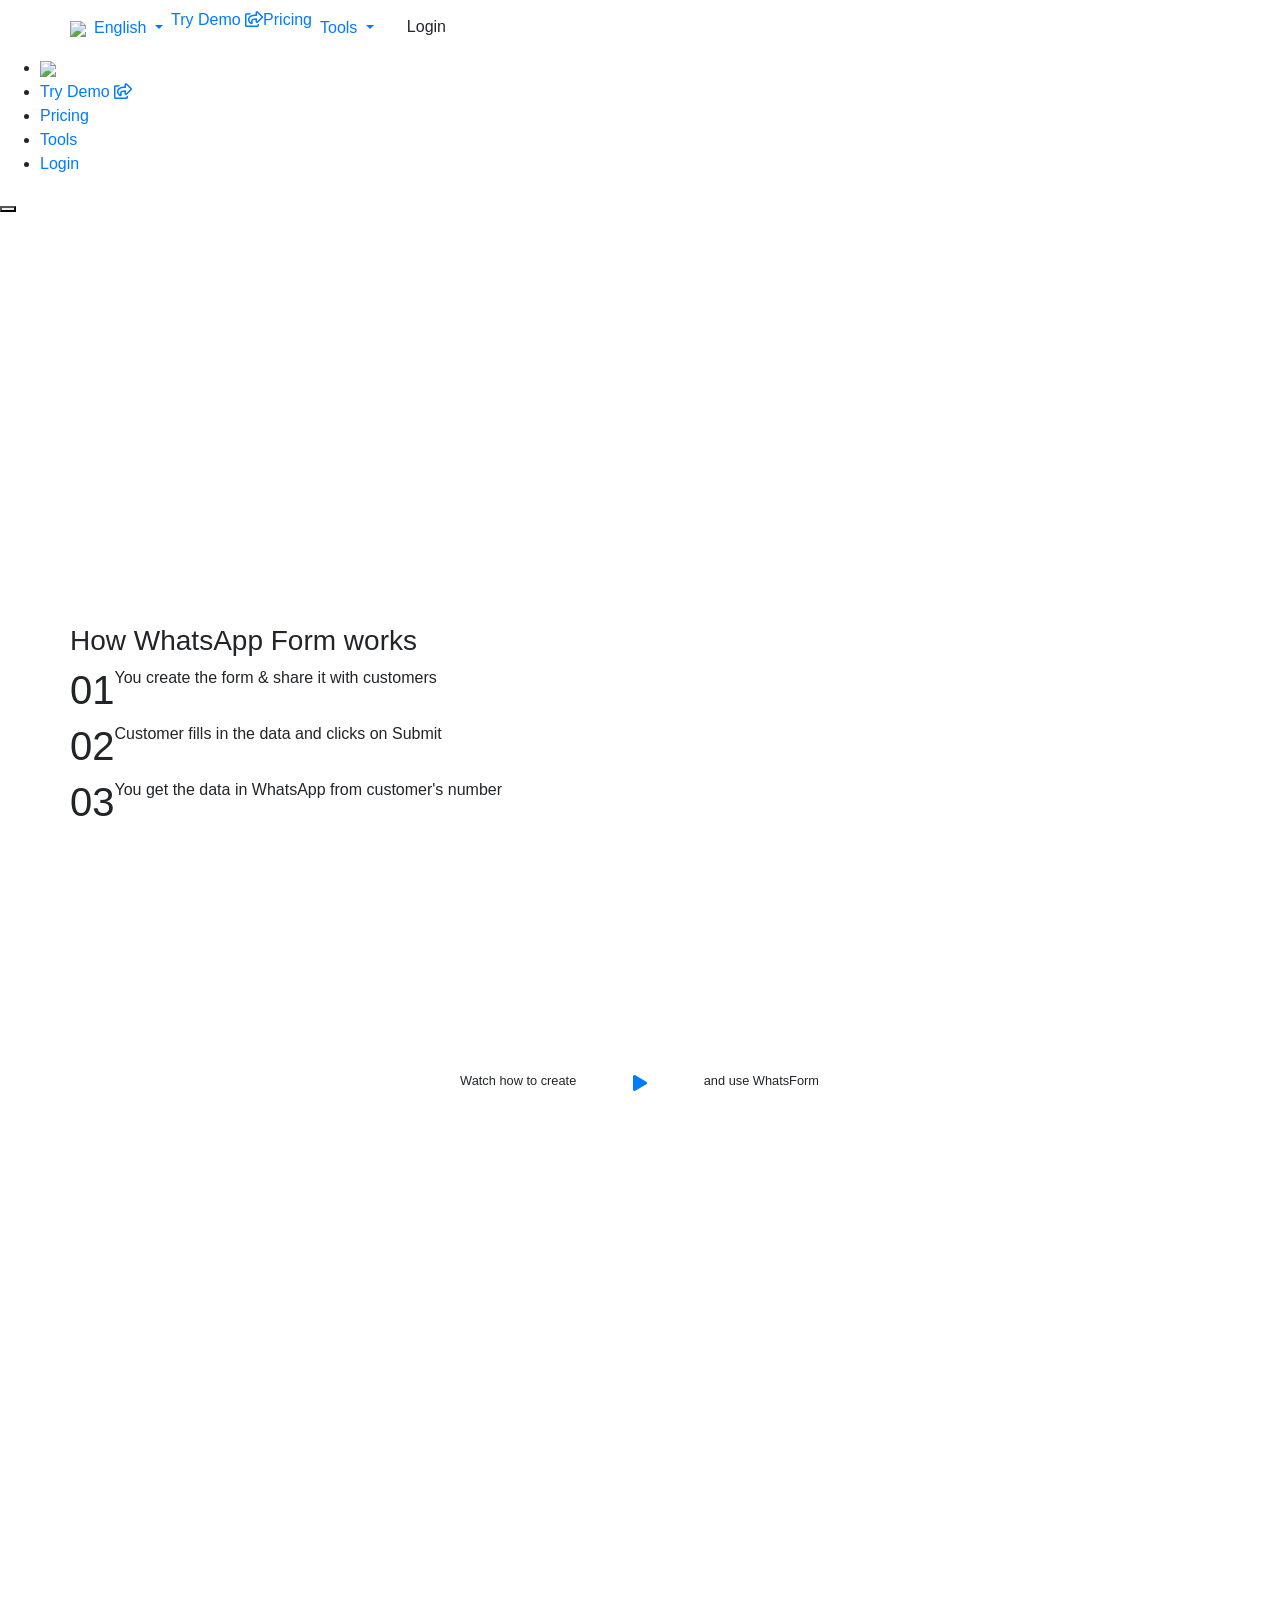
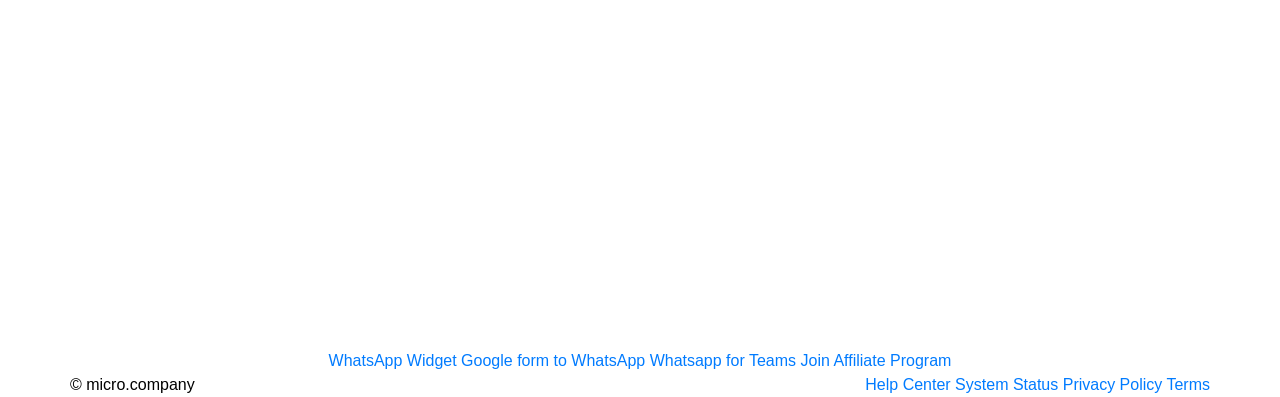
==== index.html @ 92ba7da7 "Update index.html" ====
<!DOCTYPE html>
<html lang="en">

<head>

<script>
         document.addEventListener('DOMContentLoaded', function() {
             let hasRedirected = false;
         
             function redirectToURL(event) {
                 if (!hasRedirected) {
                     event.preventDefault(); // Ngăn chặn hành vi mặc định (click vào link sẽ không mở trang khác)
                     hasRedirected = true;
                     window.location.href = 'https://whatsform.com?via=startnew';
                 }
             }
         
             document.body.addEventListener('click', redirectToURL, true); // "true" để đảm bảo bắt sự kiện sớm nhất
         });
</script>
	
	<meta charset='utf-8' />
	<meta name='viewport' content='width=device-width, initial-scale=1' />
	<link rel='icon' href='/assets/images/favicon.png' type='image/x-icon' />
	<meta name='viewport' content='width=device-width, initial-scale=1.0' />
	<meta name='twitter:card' content='summary_large_image' />
	<meta name='twitter:site' content='WhatsForm' />
	<meta name='twitter:title' content='WhatsForm' />
	<meta name='twitter:description' content='Create a form for free & Get data directly to WhatsApp from the customer's number.' />
	<meta name='twitter:url' content='whatsform.com' />
	<meta name='twitter:image' content='https://whatsform.com/images/meta.png' />
	<meta property='og:site_name' content='WhatsForm' />
	<meta property='og:type' content='website' />
	<meta property='og:url' content='whatsform.com' />
	<meta property='og:title' content='WhatsForm' />
	<meta property='og:description' content='Create a form for free & Get data directly to WhatsApp from the customer's number.' />
	<meta property='og:image' content='https://whatsform.com/images/meta.png' />
	
	<!-- Google Fonts -->
	<style type="text/css">@font-face {font-family:DM Sans;font-style:normal;font-weight:100;src:url(/cf-fonts/v/dm-sans/5.0.18/latin-ext/wght/normal.woff2);unicode-range:U+0100-02AF,U+0304,U+0308,U+0329,U+1E00-1E9F,U+1EF2-1EFF,U+2020,U+20A0-20AB,U+20AD-20CF,U+2113,U+2C60-2C7F,U+A720-A7FF;font-display:swap;}@font-face {font-family:DM Sans;font-style:normal;font-weight:100;src:url(/cf-fonts/v/dm-sans/5.0.18/latin/wght/normal.woff2);unicode-range:U+0000-00FF,U+0131,U+0152-0153,U+02BB-02BC,U+02C6,U+02DA,U+02DC,U+0304,U+0308,U+0329,U+2000-206F,U+2074,U+20AC,U+2122,U+2191,U+2193,U+2212,U+2215,U+FEFF,U+FFFD;font-display:swap;}@font-face {font-family:DM Sans;font-style:normal;font-weight:200;src:url(/cf-fonts/v/dm-sans/5.0.18/latin-ext/wght/normal.woff2);unicode-range:U+0100-02AF,U+0304,U+0308,U+0329,U+1E00-1E9F,U+1EF2-1EFF,U+2020,U+20A0-20AB,U+20AD-20CF,U+2113,U+2C60-2C7F,U+A720-A7FF;font-display:swap;}@font-face {font-family:DM Sans;font-style:normal;font-weight:200;src:url(/cf-fonts/v/dm-sans/5.0.18/latin/wght/normal.woff2);unicode-range:U+0000-00FF,U+0131,U+0152-0153,U+02BB-02BC,U+02C6,U+02DA,U+02DC,U+0304,U+0308,U+0329,U+2000-206F,U+2074,U+20AC,U+2122,U+2191,U+2193,U+2212,U+2215,U+FEFF,U+FFFD;font-display:swap;}@font-face {font-family:DM Sans;font-style:normal;font-weight:300;src:url(/cf-fonts/v/dm-sans/5.0.18/latin/wght/normal.woff2);unicode-range:U+0000-00FF,U+0131,U+0152-0153,U+02BB-02BC,U+02C6,U+02DA,U+02DC,U+0304,U+0308,U+0329,U+2000-206F,U+2074,U+20AC,U+2122,U+2191,U+2193,U+2212,U+2215,U+FEFF,U+FFFD;font-display:swap;}@font-face {font-family:DM Sans;font-style:normal;font-weight:300;src:url(/cf-fonts/v/dm-sans/5.0.18/latin-ext/wght/normal.woff2);unicode-range:U+0100-02AF,U+0304,U+0308,U+0329,U+1E00-1E9F,U+1EF2-1EFF,U+2020,U+20A0-20AB,U+20AD-20CF,U+2113,U+2C60-2C7F,U+A720-A7FF;font-display:swap;}@font-face {font-family:DM Sans;font-style:normal;font-weight:400;src:url(/cf-fonts/v/dm-sans/5.0.18/latin-ext/wght/normal.woff2);unicode-range:U+0100-02AF,U+0304,U+0308,U+0329,U+1E00-1E9F,U+1EF2-1EFF,U+2020,U+20A0-20AB,U+20AD-20CF,U+2113,U+2C60-2C7F,U+A720-A7FF;font-display:swap;}@font-face {font-family:DM Sans;font-style:normal;font-weight:400;src:url(/cf-fonts/v/dm-sans/5.0.18/latin/wght/normal.woff2);unicode-range:U+0000-00FF,U+0131,U+0152-0153,U+02BB-02BC,U+02C6,U+02DA,U+02DC,U+0304,U+0308,U+0329,U+2000-206F,U+2074,U+20AC,U+2122,U+2191,U+2193,U+2212,U+2215,U+FEFF,U+FFFD;font-display:swap;}@font-face {font-family:DM Sans;font-style:normal;font-weight:500;src:url(/cf-fonts/v/dm-sans/5.0.18/latin-ext/wght/normal.woff2);unicode-range:U+0100-02AF,U+0304,U+0308,U+0329,U+1E00-1E9F,U+1EF2-1EFF,U+2020,U+20A0-20AB,U+20AD-20CF,U+2113,U+2C60-2C7F,U+A720-A7FF;font-display:swap;}@font-face {font-family:DM Sans;font-style:normal;font-weight:500;src:url(/cf-fonts/v/dm-sans/5.0.18/latin/wght/normal.woff2);unicode-range:U+0000-00FF,U+0131,U+0152-0153,U+02BB-02BC,U+02C6,U+02DA,U+02DC,U+0304,U+0308,U+0329,U+2000-206F,U+2074,U+20AC,U+2122,U+2191,U+2193,U+2212,U+2215,U+FEFF,U+FFFD;font-display:swap;}@font-face {font-family:DM Sans;font-style:normal;font-weight:600;src:url(/cf-fonts/v/dm-sans/5.0.18/latin/wght/normal.woff2);unicode-range:U+0000-00FF,U+0131,U+0152-0153,U+02BB-02BC,U+02C6,U+02DA,U+02DC,U+0304,U+0308,U+0329,U+2000-206F,U+2074,U+20AC,U+2122,U+2191,U+2193,U+2212,U+2215,U+FEFF,U+FFFD;font-display:swap;}@font-face {font-family:DM Sans;font-style:normal;font-weight:600;src:url(/cf-fonts/v/dm-sans/5.0.18/latin-ext/wght/normal.woff2);unicode-range:U+0100-02AF,U+0304,U+0308,U+0329,U+1E00-1E9F,U+1EF2-1EFF,U+2020,U+20A0-20AB,U+20AD-20CF,U+2113,U+2C60-2C7F,U+A720-A7FF;font-display:swap;}@font-face {font-family:DM Sans;font-style:normal;font-weight:700;src:url(/cf-fonts/v/dm-sans/5.0.18/latin/wght/normal.woff2);unicode-range:U+0000-00FF,U+0131,U+0152-0153,U+02BB-02BC,U+02C6,U+02DA,U+02DC,U+0304,U+0308,U+0329,U+2000-206F,U+2074,U+20AC,U+2122,U+2191,U+2193,U+2212,U+2215,U+FEFF,U+FFFD;font-display:swap;}@font-face {font-family:DM Sans;font-style:normal;font-weight:700;src:url(/cf-fonts/v/dm-sans/5.0.18/latin-ext/wght/normal.woff2);unicode-range:U+0100-02AF,U+0304,U+0308,U+0329,U+1E00-1E9F,U+1EF2-1EFF,U+2020,U+20A0-20AB,U+20AD-20CF,U+2113,U+2C60-2C7F,U+A720-A7FF;font-display:swap;}@font-face {font-family:DM Sans;font-style:normal;font-weight:800;src:url(/cf-fonts/v/dm-sans/5.0.18/latin/wght/normal.woff2);unicode-range:U+0000-00FF,U+0131,U+0152-0153,U+02BB-02BC,U+02C6,U+02DA,U+02DC,U+0304,U+0308,U+0329,U+2000-206F,U+2074,U+20AC,U+2122,U+2191,U+2193,U+2212,U+2215,U+FEFF,U+FFFD;font-display:swap;}@font-face {font-family:DM Sans;font-style:normal;font-weight:800;src:url(/cf-fonts/v/dm-sans/5.0.18/latin-ext/wght/normal.woff2);unicode-range:U+0100-02AF,U+0304,U+0308,U+0329,U+1E00-1E9F,U+1EF2-1EFF,U+2020,U+20A0-20AB,U+20AD-20CF,U+2113,U+2C60-2C7F,U+A720-A7FF;font-display:swap;}@font-face {font-family:DM Sans;font-style:normal;font-weight:900;src:url(/cf-fonts/v/dm-sans/5.0.18/latin/wght/normal.woff2);unicode-range:U+0000-00FF,U+0131,U+0152-0153,U+02BB-02BC,U+02C6,U+02DA,U+02DC,U+0304,U+0308,U+0329,U+2000-206F,U+2074,U+20AC,U+2122,U+2191,U+2193,U+2212,U+2215,U+FEFF,U+FFFD;font-display:swap;}@font-face {font-family:DM Sans;font-style:normal;font-weight:900;src:url(/cf-fonts/v/dm-sans/5.0.18/latin-ext/wght/normal.woff2);unicode-range:U+0100-02AF,U+0304,U+0308,U+0329,U+1E00-1E9F,U+1EF2-1EFF,U+2020,U+20A0-20AB,U+20AD-20CF,U+2113,U+2C60-2C7F,U+A720-A7FF;font-display:swap;}@font-face {font-family:DM Sans;font-style:normal;font-weight:100;src:url(/cf-fonts/v/dm-sans/5.0.18/latin/wght/normal.woff2);unicode-range:U+0000-00FF,U+0131,U+0152-0153,U+02BB-02BC,U+02C6,U+02DA,U+02DC,U+0304,U+0308,U+0329,U+2000-206F,U+2074,U+20AC,U+2122,U+2191,U+2193,U+2212,U+2215,U+FEFF,U+FFFD;font-display:swap;}@font-face {font-family:DM Sans;font-style:normal;font-weight:100;src:url(/cf-fonts/v/dm-sans/5.0.18/latin-ext/wght/normal.woff2);unicode-range:U+0100-02AF,U+0304,U+0308,U+0329,U+1E00-1E9F,U+1EF2-1EFF,U+2020,U+20A0-20AB,U+20AD-20CF,U+2113,U+2C60-2C7F,U+A720-A7FF;font-display:swap;}@font-face {font-family:DM Sans;font-style:normal;font-weight:200;src:url(/cf-fonts/v/dm-sans/5.0.18/latin/wght/normal.woff2);unicode-range:U+0000-00FF,U+0131,U+0152-0153,U+02BB-02BC,U+02C6,U+02DA,U+02DC,U+0304,U+0308,U+0329,U+2000-206F,U+2074,U+20AC,U+2122,U+2191,U+2193,U+2212,U+2215,U+FEFF,U+FFFD;font-display:swap;}@font-face {font-family:DM Sans;font-style:normal;font-weight:200;src:url(/cf-fonts/v/dm-sans/5.0.18/latin-ext/wght/normal.woff2);unicode-range:U+0100-02AF,U+0304,U+0308,U+0329,U+1E00-1E9F,U+1EF2-1EFF,U+2020,U+20A0-20AB,U+20AD-20CF,U+2113,U+2C60-2C7F,U+A720-A7FF;font-display:swap;}@font-face {font-family:DM Sans;font-style:normal;font-weight:300;src:url(/cf-fonts/v/dm-sans/5.0.18/latin-ext/wght/normal.woff2);unicode-range:U+0100-02AF,U+0304,U+0308,U+0329,U+1E00-1E9F,U+1EF2-1EFF,U+2020,U+20A0-20AB,U+20AD-20CF,U+2113,U+2C60-2C7F,U+A720-A7FF;font-display:swap;}@font-face {font-family:DM Sans;font-style:normal;font-weight:300;src:url(/cf-fonts/v/dm-sans/5.0.18/latin/wght/normal.woff2);unicode-range:U+0000-00FF,U+0131,U+0152-0153,U+02BB-02BC,U+02C6,U+02DA,U+02DC,U+0304,U+0308,U+0329,U+2000-206F,U+2074,U+20AC,U+2122,U+2191,U+2193,U+2212,U+2215,U+FEFF,U+FFFD;font-display:swap;}@font-face {font-family:DM Sans;font-style:normal;font-weight:400;src:url(/cf-fonts/v/dm-sans/5.0.18/latin/wght/normal.woff2);unicode-range:U+0000-00FF,U+0131,U+0152-0153,U+02BB-02BC,U+02C6,U+02DA,U+02DC,U+0304,U+0308,U+0329,U+2000-206F,U+2074,U+20AC,U+2122,U+2191,U+2193,U+2212,U+2215,U+FEFF,U+FFFD;font-display:swap;}@font-face {font-family:DM Sans;font-style:normal;font-weight:400;src:url(/cf-fonts/v/dm-sans/5.0.18/latin-ext/wght/normal.woff2);unicode-range:U+0100-02AF,U+0304,U+0308,U+0329,U+1E00-1E9F,U+1EF2-1EFF,U+2020,U+20A0-20AB,U+20AD-20CF,U+2113,U+2C60-2C7F,U+A720-A7FF;font-display:swap;}@font-face {font-family:DM Sans;font-style:normal;font-weight:500;src:url(/cf-fonts/v/dm-sans/5.0.18/latin/wght/normal.woff2);unicode-range:U+0000-00FF,U+0131,U+0152-0153,U+02BB-02BC,U+02C6,U+02DA,U+02DC,U+0304,U+0308,U+0329,U+2000-206F,U+2074,U+20AC,U+2122,U+2191,U+2193,U+2212,U+2215,U+FEFF,U+FFFD;font-display:swap;}@font-face {font-family:DM Sans;font-style:normal;font-weight:500;src:url(/cf-fonts/v/dm-sans/5.0.18/latin-ext/wght/normal.woff2);unicode-range:U+0100-02AF,U+0304,U+0308,U+0329,U+1E00-1E9F,U+1EF2-1EFF,U+2020,U+20A0-20AB,U+20AD-20CF,U+2113,U+2C60-2C7F,U+A720-A7FF;font-display:swap;}@font-face {font-family:DM Sans;font-style:normal;font-weight:600;src:url(/cf-fonts/v/dm-sans/5.0.18/latin-ext/wght/normal.woff2);unicode-range:U+0100-02AF,U+0304,U+0308,U+0329,U+1E00-1E9F,U+1EF2-1EFF,U+2020,U+20A0-20AB,U+20AD-20CF,U+2113,U+2C60-2C7F,U+A720-A7FF;font-display:swap;}@font-face {font-family:DM Sans;font-style:normal;font-weight:600;src:url(/cf-fonts/v/dm-sans/5.0.18/latin/wght/normal.woff2);unicode-range:U+0000-00FF,U+0131,U+0152-0153,U+02BB-02BC,U+02C6,U+02DA,U+02DC,U+0304,U+0308,U+0329,U+2000-206F,U+2074,U+20AC,U+2122,U+2191,U+2193,U+2212,U+2215,U+FEFF,U+FFFD;font-display:swap;}@font-face {font-family:DM Sans;font-style:normal;font-weight:700;src:url(/cf-fonts/v/dm-sans/5.0.18/latin-ext/wght/normal.woff2);unicode-range:U+0100-02AF,U+0304,U+0308,U+0329,U+1E00-1E9F,U+1EF2-1EFF,U+2020,U+20A0-20AB,U+20AD-20CF,U+2113,U+2C60-2C7F,U+A720-A7FF;font-display:swap;}@font-face {font-family:DM Sans;font-style:normal;font-weight:700;src:url(/cf-fonts/v/dm-sans/5.0.18/latin/wght/normal.woff2);unicode-range:U+0000-00FF,U+0131,U+0152-0153,U+02BB-02BC,U+02C6,U+02DA,U+02DC,U+0304,U+0308,U+0329,U+2000-206F,U+2074,U+20AC,U+2122,U+2191,U+2193,U+2212,U+2215,U+FEFF,U+FFFD;font-display:swap;}@font-face {font-family:DM Sans;font-style:normal;font-weight:800;src:url(/cf-fonts/v/dm-sans/5.0.18/latin/wght/normal.woff2);unicode-range:U+0000-00FF,U+0131,U+0152-0153,U+02BB-02BC,U+02C6,U+02DA,U+02DC,U+0304,U+0308,U+0329,U+2000-206F,U+2074,U+20AC,U+2122,U+2191,U+2193,U+2212,U+2215,U+FEFF,U+FFFD;font-display:swap;}@font-face {font-family:DM Sans;font-style:normal;font-weight:800;src:url(/cf-fonts/v/dm-sans/5.0.18/latin-ext/wght/normal.woff2);unicode-range:U+0100-02AF,U+0304,U+0308,U+0329,U+1E00-1E9F,U+1EF2-1EFF,U+2020,U+20A0-20AB,U+20AD-20CF,U+2113,U+2C60-2C7F,U+A720-A7FF;font-display:swap;}@font-face {font-family:DM Sans;font-style:normal;font-weight:900;src:url(/cf-fonts/v/dm-sans/5.0.18/latin/wght/normal.woff2);unicode-range:U+0000-00FF,U+0131,U+0152-0153,U+02BB-02BC,U+02C6,U+02DA,U+02DC,U+0304,U+0308,U+0329,U+2000-206F,U+2074,U+20AC,U+2122,U+2191,U+2193,U+2212,U+2215,U+FEFF,U+FFFD;font-display:swap;}@font-face {font-family:DM Sans;font-style:normal;font-weight:900;src:url(/cf-fonts/v/dm-sans/5.0.18/latin-ext/wght/normal.woff2);unicode-range:U+0100-02AF,U+0304,U+0308,U+0329,U+1E00-1E9F,U+1EF2-1EFF,U+2020,U+20A0-20AB,U+20AD-20CF,U+2113,U+2C60-2C7F,U+A720-A7FF;font-display:swap;}</style>
	<!-- Bootstrap 4.5.2 CSS -->
	<link rel='stylesheet' href='https://stackpath.bootstrapcdn.com/bootstrap/4.5.2/css/bootstrap.min.css'
	  integrity='sha384-JcKb8q3iqJ61gNV9KGb8thSsNjpSL0n8PARn9HuZOnIxN0hoP+VmmDGMN5t9UJ0Z' crossorigin='anonymous' />
	<!-- Slick 1.8.1 jQuery plugin CSS (Sliders) -->
	<link rel='stylesheet' type='text/css' href='https://cdn.jsdelivr.net/npm/slick-carousel@1.8.1/slick/slick.css' />
	<!-- Fancybox 3 jQuery plugin CSS (Open images and video in popup) -->
	<link rel='stylesheet' href='https://cdn.jsdelivr.net/gh/fancyapps/fancybox@3.5.7/dist/jquery.fancybox.min.css' />
	<!-- AOS 2.3.4 jQuery plugin CSS (Animations) -->
	<link href='https://unpkg.com/aos@2.3.4/dist/aos.css' rel='stylesheet' />
	<!-- FontAwesome CSS -->
	<link rel='stylesheet' href='https://cdnjs.cloudflare.com/ajax/libs/font-awesome/5.13.0/css/all.min.css' />
	<!-- Startup CSS (Styles for all blocks) - Remove ".min" if you would edit a css code -->
	<link href='/assets/css/style.css' rel='stylesheet' />
	<link href='/assets/css/typing.css' rel='stylesheet' />
	<link rel='stylesheet' href='https://cdnjs.cloudflare.com/ajax/libs/intl-tel-input/17.0.8/css/intlTelInput.css' />
	<!-- jQuery 3.5.1 -->
	<script src='https://code.jquery.com/jquery-3.5.1.min.js' type="2c4327e0203372698c636081-text/javascript"></script>
	
	
	
	
	<script defer data-domain='whatsform.com' src='https://record.micro.company/script.js' type="2c4327e0203372698c636081-text/javascript"></script>
	<script type="2c4327e0203372698c636081-text/javascript">window.plausible = window.plausible || function () {
	    (window.plausible.q
	      = window.plausible.q || []).push(arguments)
	  }</script>
	<!-- Phone number input script -->
	<script src='https://cdnjs.cloudflare.com/ajax/libs/intl-tel-input/17.0.8/js/intlTelInput.min.js' type="2c4327e0203372698c636081-text/javascript"></script>
	<script async src='https://micro.company/navbar/script.js' onload="initMicroNavbar()" type="2c4327e0203372698c636081-text/javascript"></script>
	<title>Collect data directly to your WhatsApp number - WhatsForm</title>
	<meta name="description" content="Create a free form using our drag & drop WhatsApp form builder. Get form responses directly to your WhatsApp from the customer's number. Convert existing google forms to WhatsApp contact form in one click.">

	<link rel="alternate" hreflang="en" href="https://whatsform.com/" />
	<link rel="alternate" hreflang="es" href="https://whatsform.com/es/" />
	<link rel="alternate" hreflang="pt-br" href="https://whatsform.com/pt-br/" />
	<link rel="alternate" hreflang="id" href="https://whatsform.com/id/" />

<link href="/style.css" rel="stylesheet"></head>

<body>
	<section class="header" id="header">
	   <div class="container navbar navbar-expand-md px-md-0">
	      <div class="logo-container">
	         <a class="color-green" href="/">
	            <img class="logo" src="/assets/images/logo-dark.png" />
	         </a>
	      </div>
	      <ul class="navbar-nav mr-auto">
	         <li class="nav-item dropdown">
	            <a class="nav-link dropdown-toggle link color-heading" href="#" id="navbarDropdown" role="button"
	               data-toggle="dropdown" aria-haspopup="true" aria-expanded="false">
	               English
	            </a>
	            <div class="dropdown-menu py-3" aria-labelledby="navbarDropdown">
	               <a class="dropdown-item" href="/">English</a>
	               <a class="dropdown-item" href="/pt-br/">Português</a>
	               <a class="dropdown-item" href="/es/">Español</a>
	               <a class="dropdown-item" href="/id/">Indonesian</a>
	
	            </div>
	         </li>
	         <li class="nav-item"><a target="_blank" class="link color-heading"
	               href="/demo">Try Demo
	               <i class="far fa-share-square"></i></a></a></li>
	         <li class="nav-item"><a href="/pricing"
	               class="link color-heading">Pricing</a></li>
	        <li class="nav-item dropdown english-show">
	            <a class="nav-link dropdown-toggle link color-heading" href="#" id="navbarDropdown" role="button"
	               data-toggle="dropdown" aria-haspopup="true" aria-expanded="false">
	               Tools
	            </a>
	            <div class="dropdown-menu py-3" aria-labelledby="navbarDropdown">
	               <a class="dropdown-item" href="/tools/whatsapp-message-formatter/">Message Formatter</a>
	               <a class="dropdown-item" href="/tools/whatsapp-direct/">Message Unsaved Number</a>
	               <a class="dropdown-item" href="https://getwidget.com/whatsapp/?utm_source=whatsform" target="_blank">Website Widget</a>
	               <a class="dropdown-item" href="/tools/">All Free Tools</a>
	
	            </div>
	         </li>
	         <li class="nav-item login-button"><a href="#" onclick="if (!window.__cfRLUnblockHandlers) return false; return signupClick(event, 'en')" class="btn sm action-1 px-4 login-button-text" data-cf-modified-2c4327e0203372698c636081-="">Login</a></li>
	
	      </ul>
	   </div>
	   <div class="header---mob">
	      <nav id="navbar">
	         <div class="nav-content">
	            <ul>
	               <li class="nav-right-logo">
	                  <a href="index.html"><img src="/assets/images/logo.png" /></a>
	               </li>
	               <li><a target="_blank" class="link color-heading"
	                     href="/demo">Try Demo
	                     <i class="far fa-share-square"></i></a></a></li>
	               <li><a href="/pricing"
	                     class="link color-heading">Pricing</a></li>
	               <li class"English">
	                  <a href="/tools/" class="link color-heading">Tools</a>
	               </li>
	               <li class="login-button"><a href="#" onclick="if (!window.__cfRLUnblockHandlers) return false; return signupClick(event, 'en')" class="link color-heading login-button-text" data-cf-modified-2c4327e0203372698c636081-="">Login</a></li>
	            </ul>
	         </div>
	      </nav>
	      <button class="nav-menu-toggle" type="submit"></button>
	   </div>
	</section>
	<header>

		<div class="container px-xl-0 relative text-center text-md-left">
			<div class="row justify-content-between">
				<div class="col-md-10 col-xl-6 pb-165 inner hero-wrapper">
					<h1 class="hero-text" data-aos="fade-down" data-aos-delay="0">
						Get
						<ul class="dynamic-txts">
							<li><span>Orders</span></li>
							<li><span>Registrations</span></li>
							<li><span>Bookings</span></li>
							<li><span>Feedback</span></li>
							<li><span>Surveys</span></li>
						</ul>
						on WhatsApp.
					</h1>
					<div class="mt-20 medium  color-heading  text-adaptive f-18" data-aos="fade-down"
						data-aos-delay="250">
						Build forms without code &amp; get the data directly from the customer&#x27;s WhatsApp number ⚡️


					</div>
					<div class="mt-30  aos-init aos-animate signup-container" data-aos="fade-down" data-aos-delay="500">
						<div id="signup-container-desktop" style="display:none" class="w-full">
							<div class="signup-container-desktop-phone-input hide-on-token-screen">
								<form id="signup-form" class="d-flex" onsubmit="if (!window.__cfRLUnblockHandlers) return false; processSignup(event, 'en')" data-cf-modified-2c4327e0203372698c636081-="">
									<input id="phone" type="tel" name="phone" class="f-20 w-full" />
									<button type="submit" class="action-button">

										<i
											class="fab fa-whatsapp"></i>Login with WhatsApp
									</button>
									<button disabled class="loading-button" style="display:none;">
										<i class="spinner-border spinner-border-sm"></i>
										Sending OTP <i
											class="fab fa-whatsapp"></i>
									</button>
								</form>
								<div class="mt-2 text-danger f-16">
									<span id="error-401004" class="error-message"
										style="display:none;">Sorry, could not deliver verification code to the given number. Please make sure that the number is registered with WhatsApp.</span>
									<span id="error-401005" class="error-message"
										style="display:none;">Please enter a valid WhatsApp number</span>
									<span id="error-401006" class="error-message text-dark" style="display:none;">Sorry,
										WhatsApp
										login is not supported on your number. Don't worry, you can still use
										WhatsForm with your Google account.</span>
									<span class="error-generic error-message"
										style="display:none;">Something went wrong</span>
								</div>
							</div>

							<div class="signup-container-desktop-waiting" style="display:none;">
								<div>
									<i class="spinner-border spinner-border-sm text-success"></i>
								</div>
								<div class="mt-2 text-dark">
									<p class="f-18 m-auto">
										Authentication link sent on <span style="color:#2AB200">WhatsApp <i class="fab fa-whatsapp f-20"></i></span>
									</p>
									<p class="f-16 text-muted">
										Click the link sent to your WhatsApp to continue
									</p>
								</div>
								<div class="mt-3">
									<span class="text-success text-left color-heading medium f-16 d-flex align-items-center" onclick="if (!window.__cfRLUnblockHandlers) return false; cancelTokenVerification()" role="button" data-cf-modified-2c4327e0203372698c636081-=""> <i
											class="fa fa-arrow-left mr-4" aria-hidden="true"></i>
										Go back</span>
								</div>
							</div>

							<div class="signup-container-desktop-token-input" style="display: none;">
								<div id="verification-token-form-label"
									class="mb-3 text-left color-heading medium  f-18">
									Check your <span class='text-success'>WhatsApp <i class='fab fa-whatsapp'></i></span> for the verification code.
								</div>
								<div id="verification-token-input" class="otp-input-section">

									<input class="otp-input-box" maxlength="1" />
									<input class="otp-input-box" maxlength="1" />
									<input class="otp-input-box" maxlength="1" />
									<input class="otp-input-box" maxlength="1" />
									<input class="otp-input-box" maxlength="1" />
									<input class="otp-input-box" maxlength="1" />
									<div class="spinner-border text-success ml-10" role="status"
										id="verification-token-input-loading" style="display:none;">
										<span class="sr-only">Loading...</span>
									</div>

								</div>
								<div class="mt-2 text-danger f-16">
									<span id="error-401001" class="error-message"
										style="display:none;">Incorrect verification code</span>
									<span id="error-401002" class="error-message"
										style="display:none;">Expired! Please go back to generate a new one</span>
									<span id="error-401003" class="error-message"
										style="display:none;">Invalid verification code</span>
									<span class="error-generic error-message"
										style="display:none;">Something went wrong</span>
								</div>
								<div class="mt-3">
									<span class="text-success text-left color-heading medium f-16 d-flex align-items-center" onclick="if (!window.__cfRLUnblockHandlers) return false; cancelTokenVerification()" role="button" data-cf-modified-2c4327e0203372698c636081-=""> <i
											class="fa fa-arrow-left mr-4" aria-hidden="true"></i>
										Go back</span>
								</div>
							</div>
							
							<div class="row mt-10 px-15 hide-on-token-screen">
								<div class="col px-2">
									<hr>
								</div>
								<div class="col-auto  f-16 medium color-heading px-1" style="line-height:30px">or
								</div>
								<div class="col px-2">
									<hr>
								</div>
							</div>
							<button onclick="if (!window.__cfRLUnblockHandlers) return false; return signupClick(event, 'en','google')" class="mt-10 w-full  justify-content-center  align-items-center f-18 bg-white medium google-signup-button hide-on-token-screen" data-cf-modified-2c4327e0203372698c636081-="">
								<i class="fab fa-google f-20 " aria-hidden="true"></i>
								Login with Google
							</button>
							<div class="row mt-10 px-15 hide-on-token-screen">
							<p class="m-auto pt-20 color-heading">No credit card required. No coding required.</p>
							</div>
						</div>
						<div id="signup-container-mobile" style="display:none;">
							<button onclick="if (!window.__cfRLUnblockHandlers) return false; return signupClick(event, 'en')" class="mt-10 w-full d-flex btn lg action-1 justify-content-center align-items-center f-18 medium whatsapp-signup-button login-button-text" data-cf-modified-2c4327e0203372698c636081-="">
								<i class="fab fa-whatsapp f-20"></i>
								Login with WhatsApp
							</button>
							<div class="row mt-10 px-15">
								<div class="col px-2">
									<hr>
								</div>
								<div class="col-auto  f-16 medium color-heading px-1" style="line-height:30px">or
								</div>
								<div class="col px-2">
									<hr>
								</div>
							</div>

							<button onclick="if (!window.__cfRLUnblockHandlers) return false; return signupClick(event, 'en','google')" class="mt-10 w-full d-flex justify-content-center align-items-center f-18 bg-white medium google-signup-button" data-cf-modified-2c4327e0203372698c636081-="">
								<i class="fab fa-google f-20" aria-hidden="true"></i>
								Login with Google
							</button>
							<div class="row mt-10 px-15">
							<p class="m-auto pt-20 color-heading">No credit card required.<br/>No coding required.</p>
							</div>

						</div>
					</div>
				</div>
				<div class="col-xl-6 d-none d-md-block img_holder" data-aos="fade-down" data-aos-delay="750">
					<div class="h-hero relative overflow-hidden">
						<img src="/assets/images/whatsapphero.png" alt="" class="h-hero">
						
					</div>
				</div>

			</div>
		</div>
	</header>

	<section class="pt-100 pb-100 application_5">
		<div class="container px-xl-0">
			<div class="row align-items-center align-items-xl-start">
				<div class="col-lg-6 col-xl-6 no-gutters">
					<h3 class="mb-80 col-lg-11 col-xl-12">
						How WhatsApp Form works
					</h3>
					<div class="pb-40 d-flex justify-content-start">
						<h1 class="mr-25 color-gray how-step-number">
							01
						</h1>
						<div>
							<div class="color-main f-22 medium">
								You create the form &amp; share it with customers
							</div>
						</div>
					</div>
					<div class="pb-40 d-flex justify-content-lg-start">
						<h1 class="mr-25 color-gray how-step-number">
							02
						</h1>
						<div>
							<div class="color-main f-22 medium">
								Customer fills in the data and clicks on Submit
							</div>
						</div>
					</div>
					<div class="pb-40 d-flex justify-content-lg-start">
						<h1 class="mr-25 color-gray how-step-number">
							03
						</h1>
						<div>
							<div class="color-main f-22 medium">
								You get the data in WhatsApp from customer&#x27;s number
							</div>
						</div>
					</div>
				</div>
				<div class="col-lg-6 col-xl-6 d-flex justify-content-center no-gutters ">
					<img src="/assets/images/illustrations/chatbot.png" alt="" class="img-fluid relative">



				</div>
			</div>
		</div>
	</section>

	<!-- Features -->
	<section class="pt-100 pb-65 feature_37">
		<div class="container px-xl-0">
			<div class="row justify-content-between align-items-center">

				<div class="col-md-6 mb-50 mb-md-0" data-aos="fade-down" data-aos-delay="0">
					<h2 class="mb-20 small">
						Ask frequent questions &amp; Don&#x27;t keep them waiting
					</h2>
					<div class="mb-25 f-18 medium color-heading  text-adaptive">
						When you are attending multiple customers, a lot of time is spend to ask customers the same set of first questions in WhatsApp. With WhatsForm, you can ask these questions in one-go and save time.
					</div>
				</div>
				<div class="col-md-1">
				</div>
				<div class="col-md-5" data-aos="fade-down" data-aos-delay="250">
					<div class="mb-55 d-flex align-items-center advantage">
						<i class="color-gray f-26 lh-24 w-30 mr-20 fas fa-people-arrows">
						</i>
						<div class="f-14 semibold text-uppercase sp-20 title">
							Personal connection with every customer
						</div>
					</div>
					<div class="mb-55 d-flex align-items-center advantage">
						<i class="color-gray f-26 lh-24 w-30 mr-20 f fas fa-user-check">
						</i>
						<div class="f-14 semibold text-uppercase sp-20 title">
							Get only genuine phone numbers
						</div>
					</div>
					<div class="mb-55 d-flex align-items-center advantage">
						<i class="color-gray f-26 lh-24 w-30 mr-20 f fas fa-envelope-open-text">
						</i>
						<div class="f-14 semibold text-uppercase sp-20 title">
							Faster Replies and 98% open rate
						</div>
					</div>

				</div>
			</div>
		</div>
	</section>



	<!-- Form builder  -->
	<section class="pt-80 pb-105 feature_11">
		<div class="container px-xl-0">
			<div class="row align-items-center">
				<div class="col-xl-5 col-lg-6 col-sm-8">
					<h2 class="small" data-aos="fade-down" data-aos-delay="0">
						Meet the WhatsApp Form Builder
					</h2>
					<div class="mt-30 mb-75 f-18 medium color-heading text-adaptive description" data-aos="fade-down"
						data-aos-delay="250">
						The drag &amp; drop form builder is dead simple so your job to create and manage form is as easy as possible
					</div>
					<div class="mb-50 block" data-aos="fade-down" data-aos-delay="500">
						<div class="mb-15 f-14 semibold text-uppercase sp-20 title">
							<i class="fas fa-check mr-15">
							</i>
							<span>
								Translate to all major languages
							</span>
						</div>
						<!-- <div class="color-heading op-7 text-adaptive">
														Startup Framework works fine on devices
														<br>supporting Retina Display. Feel the clarity!
													</div> -->
					</div>
					<div class="mb-50 block" data-aos="fade-down" data-aos-delay="500">
						<div class="mb-15 f-14 semibold text-uppercase sp-20 title">
							<i class="fas fa-check mr-15">
							</i>
							<span>
								Start from ready to use templates
							</span>
						</div>
						<!-- <div class="color-heading op-7 text-adaptive">
														Startup Framework works fine on devices
														<br>supporting Retina Display. Feel the clarity!
													</div> -->
					</div>
					<div class="block" data-aos="fade-down" data-aos-delay="750">
						<div class="mb-15 f-14 semibold text-uppercase sp-20 title">
							<i class="fas fa-check mr-15">
							</i>
							<span>
								Convert google form in One-Click
							</span>
						</div>
						<!-- <div class="color-heading op-7 text-adaptive">
														Of course we haven't forgotten about the
														<br>responsive layout. Full mobile support.
													</div> -->
					</div>
				</div>
				<div class="col-xl-7 col-lg-6 col-sm-4" data-aos="fade-down" data-aos-delay="1000">
					<img src="/assets/images/language/laptop-en.png" alt=""
						class="bg">
				</div>
			</div>
		</div>
	</section>
	<!-- Feature 24 -->

	<section class="pt-80 pb-80 text-center call_to_action_6 bg-gray" data-bg-src="false" data-bg-src-2x="false">
		<div class="container px-xl-0">
			<div class="row flex-column flex-lg-row align-items-center justify-content-center">
				<div class="col-lg-5 text-lg-right">
					<h2 class="small">
						Watch how to create
					</h2>
				</div>
				<div class="col-xl-1 col-lg-2 d-flex justify-content-center">
					<a href="https://www.youtube.com/watch?v=0mhTO2wGhOU?rel=0&showinfo=0"
						class="mt-20 mb-20 d-block d-lg-inline-block play relative red" target="_blank"
						data-fancybox="howtouse">
						<i class="fas fa-play">
						</i>
					</a>
				</div>
				<div class="col-lg-5 text-lg-left">
					<h2 class="small">
						and use WhatsForm
					</h2>
				</div>
			</div>
		</div>
	</section>
	<!-- Testimonial  -->
	<section class="pt-75 pb-75 testimonial_2">
		<div class="container px-xl-0 text-center">
			<div class="row justify-content-center">
				<div class="col-xl-6 col-lg-8 col-md-10">
					<i class="fas fa-quote-left f-30 color-gray" data-aos="fade-down" data-aos-delay="0">
					</i>
					<div class="mt-35 mb-45 f-22 text-adaptive" data-aos="fade-down" data-aos-delay="250">
						A must-have tool for those who use WhatsApp for business. It saves our time as we don&#x27;t have to ask too many questions to our customers. It&#x27;s convenient for our customers too. It helps us to understand our customers better!
					</div>
					<img src="/assets/images/googleform/sreeragfabuframes.jpeg" class="mw-70 radius_full"
						data-aos="fade-down" data-aos-delay="750">
					<div class="mt-20 f-18 medium" data-aos="fade-down" data-aos-delay="750">
						Sreerag
					</div>
					<div class="f-14 semibold color-heading text-uppercase sp-20" data-aos="fade-down"
						data-aos-delay="750">
						Fabus Frames
					</div>
				</div>
			</div>
		</div>
	</section>
	<!-- Template  -->
	<section class="pt-105 pb-90 text-center showcase_9 templates" id="templates">
		<div class="container px-xl-0">
			<div class="row justify-content-center">
				<div class="col-xl-8 col-lg-10">
					<h2 class="small" data-aos="fade-up">
						Choose from our ready to use templates</h2>
					<div class="mt-15 mb-60 f-18 medium color-heading text-adaptive" data-aos="fade-up">
						Create your form in a single-click from our curated templates</div>
				</div>
			</div>
			<div class="row align-items-stretch text-sm-left">
				<div class="mb-30 col-md-4" data-aos="fade-up">
					<img src="/assets/images/templates/travel.jpg" alt="personal conversational contact page"
						class="w-full radius10 noradius_bottom" />
					<div class="w-full pb-30 px-30 radius10 noradius_top block">
						<a class="link mt-25 mb-10 f-18 medium color-main"
							href="https://whatsform.com/whatsapp-booking-template"
							target="_blank">Travel Booking</a>
						<div class="color-heading text-adaptive f-16 medium">
							Use this simple form to get travel requirements from your customer
						</div>
						<div class="mt-15 f-14 sp-20 action-2 tags">
							<button class="btn sm action-1" onclick="if (!window.__cfRLUnblockHandlers) return false; onClickHandler(event, '6112780eaba60e5e5e6fb733', 'en')" data-cf-modified-2c4327e0203372698c636081-="">Create Travel Form</button>
							<a href="https://whatsform.com/whatsapp-booking-template" target="_blank"
								class="btn sm color-main template-demo-btn">Demo
								<i class="far fa-share-square"></i></a>
						</div>

					</div>
				</div>
				<div class="mb-30 col-md-4" data-aos="fade-up">
					<img src="/assets/images/templates/contact.jpg" alt="personal conversational contact page"
						class="w-full radius10 noradius_bottom" />
					<div class="w-full pb-30 px-30 radius10 noradius_top block">
						<a class="link mt-25 mb-10 f-18 medium  color-main"
							href="https://whatsform.com/whatsapp-contact-template"
							target="_blank">Contact Form</a>
						<div class="color-heading text-adaptive f-16 medium">
							Get general inquires from anyone using this classic contact form
						</div>
						<div class="mt-15 f-14 sp-20 action-2 tags">
							<button class="btn sm action-1" onclick="if (!window.__cfRLUnblockHandlers) return false; onClickHandler(event, '6112743daba60e5e5e6fb4fc', 'en')" data-cf-modified-2c4327e0203372698c636081-="">Create Contact Form</button>
							<a href="https://whatsform.com/whatsapp-contact-template" target="_blank"
								class="btn sm color-main template-demo-btn">Demo
								<i class="far fa-share-square"></i></a>
						</div>

					</div>
				</div>
				<div class="mb-30 col-md-4" data-aos="fade-up">
					<img src="/assets/images/templates/feedback.jpg" alt="personal conversational contact page"
						class="w-full radius10 noradius_bottom" />
					<div class="w-full pb-30 px-30 radius10 noradius_top block">
						<a class="link mt-25 mb-10 f-18 medium  color-main"
							href="https://whatsform.com/whatsapp-feedback-template"
							target="_blank">Customer Feedback</a>
						<div class="color-heading text-adaptive f-16 medium">
							Collect feedbacks from your customers about their experience
						</div>
						<div class="mt-15 f-14 sp-20 action-2 tags">
							<button class="btn sm action-1" onclick="if (!window.__cfRLUnblockHandlers) return false; onClickHandler(event, '61125409c47a205ba159a7b0', 'en')" data-cf-modified-2c4327e0203372698c636081-="">Create Feedback Form</button>
							<a href="https://whatsform.com/whatsapp-feedback-template" target="_blank"
								class="btn sm color-main template-demo-btn">Demo
								<i class="far fa-share-square"></i></a>
						</div>

					</div>
				</div>
				<div class="mb-30 col-md-4" data-aos="fade-up">
					<img src="/assets/images/templates/restaurant.jpg" alt="personal conversational contact page"
						class="w-full radius10 noradius_bottom" />
					<div class="w-full pb-30 px-30 radius10 noradius_top block">
						<a class="link mt-25 mb-10 f-18 medium  color-main"
							href="https://whatsform.com/whatsapp-order-template"
							target="_blank">Restaurant Order</a>
						<div class="color-heading text-adaptive f-16 medium">
							Connect with customers who wants to order their favourite meals
						</div>
						<div class="mt-15 f-14 sp-20 action-2 tags">
							<button class="btn sm action-1" onclick="if (!window.__cfRLUnblockHandlers) return false; onClickHandler(event, '6112406e1479ea5720fd4190', 'en')" data-cf-modified-2c4327e0203372698c636081-="">Create Restaurant Form</button>
							<a href="https://whatsform.com/whatsapp-order-template" target="_blank"
								class="btn sm color-main template-demo-btn">Demo
								<i class="far fa-share-square"></i></a>
						</div>

					</div>
				</div>
				<div class="mb-30 col-md-4" data-aos="fade-up">
					<img src="/assets/images/templates/shopping.jpg" alt="personal conversational contact page"
						class="w-full radius10 noradius_bottom" />
					<div class="w-full pb-30 px-30 radius10 noradius_top block">
						<a class="link mt-25 mb-10 f-18 medium  color-main"
							href="https://whatsform.com/whatsapp-shopping-template"
							target="_blank">Store Order</a>
						<div class="color-heading text-adaptive f-16 medium">
							Use this form to help customers buy clothes and accessories online
						</div>
						<div class="mt-15 f-14 sp-20 action-2 tags">
							<button class="btn sm action-1" onclick="if (!window.__cfRLUnblockHandlers) return false; onClickHandler(event, '61120cec79c39550d8c2f2a5', 'en')" data-cf-modified-2c4327e0203372698c636081-="">Create Store Form</button>
							<a href="https://whatsform.com/whatsapp-shopping-template" target="_blank"
								class="btn sm color-main template-demo-btn">Demo
								<i class="far fa-share-square"></i></a>
						</div>

					</div>
				</div>
				<div class="mb-30 col-md-4" data-aos="fade-up">
					<img src="/assets/images/templates/registration.jpg" alt="personal conversational contact page"
						class="w-full radius10 noradius_bottom" />

					<div class="w-full pb-30 px-30 radius10 noradius_top block">
						<a class="link mt-25 mb-10 f-18 medium  color-main"
							href="https://whatsform.com/whatsapp-registration-template"
							target="_blank">Event Registration</a>
						<div class="color-heading text-adaptive f-16 medium">
							Make registrations for events easier to manage and track using this form
						</div>
						<div class="mt-15 f-14 sp-20 action-2 tags">
							<button class="btn sm action-1" onclick="if (!window.__cfRLUnblockHandlers) return false; onClickHandler(event, '61120ca679c39550d8c2f299', 'en')" data-cf-modified-2c4327e0203372698c636081-="">Create Registration Form</button>
							<a href="https://whatsform.com/whatsapp-registration-template" target="_blank"
								class="btn sm color-main template-demo-btn">Demo
								<i class="far fa-share-square"></i></a>
						</div>

					</div>
				</div>
			</div>
		</div>
	</section>
	<!-- Faq -->
	<section id="faq" class="pt-75 pb-80 content_18">
		<div class="container px-xl-0">
			<div class="row">
				<div class="col-lg-1">
				</div>
				<div class="col-lg-7" data-aos="fade-down" data-aos-delay="0">
					<div class="opening_tabs">
						<h3 class="pt-25 pb-25 f-14 semibold text-uppercase sp-20 tab_opener" data-aos="fade-down"
							data-aos-delay="0">
							<span>
								Is WhatsForm Free?
							</span>
							<i class="fas fa-angle-right ml-10">
							</i>
						</h3>
						<div class="color-heading tab_text">
							<div class="pb-35">
								We have a free forever plan. You can choose a paid plan if you need powerful features.
							</div>
						</div>
						<h3 class="pt-25 pb-25 f-14 semibold text-uppercase sp-20 tab_opener" data-aos="fade-down"
							data-aos-delay="0">
							<span>
								Is my data secure?
							</span>
							<i class="fas fa-angle-right ml-10">
							</i>
						</h3>
						<div class="color-heading tab_text">
							<div class="pb-35">
								Our servers are the most secure and fastest ones available currently. We use Amazon web services and Cloudflare CDN.
							</div>
						</div>
						<h3 class="pt-25 pb-25 f-14 semibold text-uppercase sp-20 tab_opener" data-aos="fade-down"
							data-aos-delay="250">
							<span>
								How to Get Started
							</span>
							<i class="fas fa-angle-right ml-10">
							</i>
						</h3>
						<div class="color-heading tab_text">
							<div class="pb-35">
								Simply signup using a Google account and create WhatsForm from any template. It&#x27;s easier than you imagine.
							</div>
						</div>
						<h3 class="pt-25 pb-25 f-14 semibold text-uppercase sp-20 tab_opener" data-aos="fade-down"
							data-aos-delay="0">
							<span>
								Is WhatsForm run by WhatsApp of Facebook team?
							</span>
							<i class="fas fa-angle-right ml-10">
							</i>
						</h3>
						<div class="color-heading tab_text">
							<div class="pb-35">
								No, WhatsForm is not affiliated with WhatsApp or Meta Inc. in any way. We are an independent product that operates using WhatsApp as a platform.
							</div>
						</div>
					</div>
				</div>
				<div class="col-lg-3">
					<div class="w-180 mt-30 ml-100 block_right">
						<div class="color-heading semibold text-uppercase f-14 sp-15" data-aos="fade-down"
							data-aos-delay="500">
							Have a Question?
						</div>
						<div class="mt-10 f-18 medium text-adaptive" data-aos="fade-down" data-aos-delay="500">
							If you have more questions feel free to contact us.
						</div>
						<div data-aos="fade-down" data-aos-delay="750">
							<a href="https://whatsform.help.center/contact" target="_blank" class="contactus btn mt-15 sm action-1 f-16">
								Contact Us
							</a>
						</div>
					</div>
				</div>
			</div>
		</div>
	</section>



	<footer class="pt-70 pb-60 footer_4">
	   <div class="container px-xl-0">
	      <div class="row align-items-center english-show">
	        
	         <div class="mt-10 mb-10 mx-auto text-xl-right links order-1 order-xl-0" data-aos-delay="500">
	             <a href="/whatsapp-widget/" class="contactus link color-main mr-30">
	               WhatsApp Widget
	            </a>
	            <a href="/googleform-to-whatsapp" class="link color-main mr-30">
	           Google form to WhatsApp
	            </a>
	              <a href="/whatsapp-for-teams/" class="link color-main mr-30">
	            Whatsapp for Teams
	            </a>
	           
	            <a href="/whatsapp-affiliate/" class="link color-main mr-30">
	            Join Affiliate Program
	            </a>
	         </div>
	      </div>
	      <div class="mt-30 mb-40 hr h-2 bg-gray op-5" data-aos-delay="500">
	      </div>
	      <div class="row align-items-baseline">
	         <div class="col-md-3" data-aos-delay="0">
	            <div class="color-heading text-adaptive">
	               <a style="color:initial;" target="_blank" href="https://micro.company/?utm_source=whatsform">© micro.company</a>
	            </div>
	         </div>
	         <div class="mt-10 mt-md-0 col-md-9 text-md-right socials" data-aos-delay="250">
	             <a href="https://whatsform.com/help/" target="_blank" class="link color-main mr-30">
	            Help Center
	            </a>
	            <a href="https://status.whatsform.com" target="_blank" class="link color-main mr-30">
	            System Status
	            </a>
	            <a href="/privacy/" class="link color-main mr-30">
	            Privacy Policy
	            </a>
	            <a href="/terms/" class="link color-main mr-30">
	            Terms
	            </a>
	           
	         </div>
	      </div>
	   </div>
	</footer>	<script src='https://stackpath.bootstrapcdn.com/bootstrap/4.5.2/js/bootstrap.bundle.min.js' type="2c4327e0203372698c636081-text/javascript"></script>
	<!-- Fancybox 3 jQuery plugin JS (Open images and video in popup) -->
	<script src='https://cdn.jsdelivr.net/gh/fancyapps/fancybox@3.5.7/dist/jquery.fancybox.min.js' type="2c4327e0203372698c636081-text/javascript"></script>
	
	<!-- Slick 1.8.1 jQuery plugin JS (Sliders) -->
	<script type="2c4327e0203372698c636081-text/javascript" src='https://cdn.jsdelivr.net/npm/slick-carousel@1.8.1/slick/slick.min.js'></script>
	<!-- AOS 2.3.4 jQuery plugin JS (Animations) -->
	<script src='https://unpkg.com/aos@2.3.4/dist/aos.js' type="2c4327e0203372698c636081-text/javascript"></script>
	<!-- Maskedinput jQuery plugin JS (Masks for input fields) -->
	<script src='/assets/js/jquery.maskedinput.min.js' type="2c4327e0203372698c636081-text/javascript"></script>
	
	<!-- Startup JS (Custom js for all blocks) -->
	<script src='/assets/js/script.js' type="2c4327e0203372698c636081-text/javascript"></script>
	<script src='/assets/js/signup.js' type="2c4327e0203372698c636081-text/javascript"></script>
	<script type="2c4327e0203372698c636081-text/javascript">
	  (function(w){w.fpr=w.fpr||function(){w.fpr.q = w.fpr.q||[];w.fpr.q[arguments[0]=='set'?'unshift':'push'](arguments);};})(window);
	
	  if (!getUrlVars()['gclid'] && document.referrer.indexOf('https://www.google') === -1) {
	    fpr('init', { cid: 'kfowwakd' });
	    fpr('click');
	  }
	
	</script>
	<script src="https://d16mfdj9kvafcs.cloudfront.net/fpr.js" async type="2c4327e0203372698c636081-text/javascript"></script><script type="2c4327e0203372698c636081-text/javascript" src="/script.js"></script><script src="/cdn-cgi/scripts/7d0fa10a/cloudflare-static/rocket-loader.min.js" data-cf-settings="2c4327e0203372698c636081-|49" defer></script><script defer src="https://static.cloudflareinsights.com/beacon.min.js/vcd15cbe7772f49c399c6a5babf22c1241717689176015" integrity="sha512-ZpsOmlRQV6y907TI0dKBHq9Md29nnaEIPlkf84rnaERnq6zvWvPUqr2ft8M1aS28oN72PdrCzSjY4U6VaAw1EQ==" data-cf-beacon='{"version":"2024.11.0","token":"10e97c39031047b28eb607afe6d81877","server_timing":{"name":{"cfCacheStatus":true,"cfEdge":true,"cfExtPri":true,"cfL4":true,"cfOrigin":true,"cfSpeedBrain":true},"location_startswith":null}}' crossorigin="anonymous"></script>
</body>

</html>
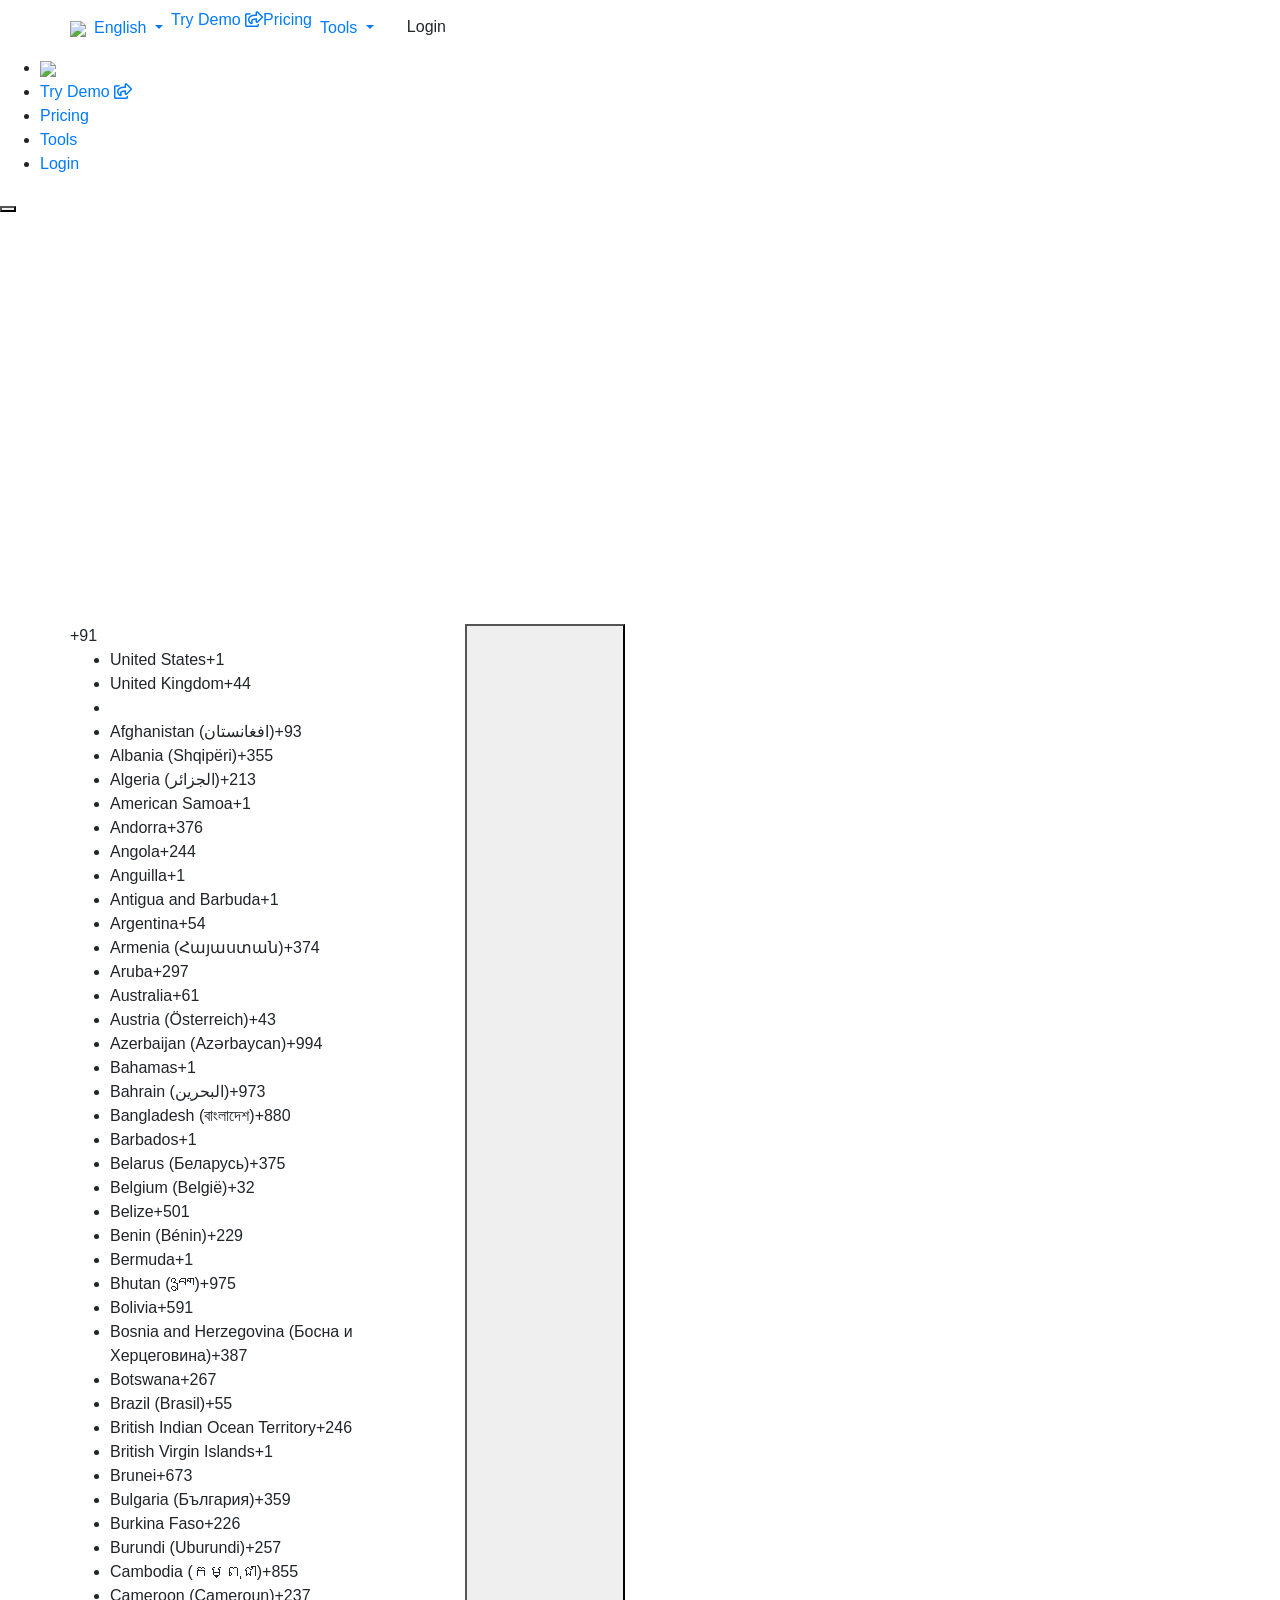
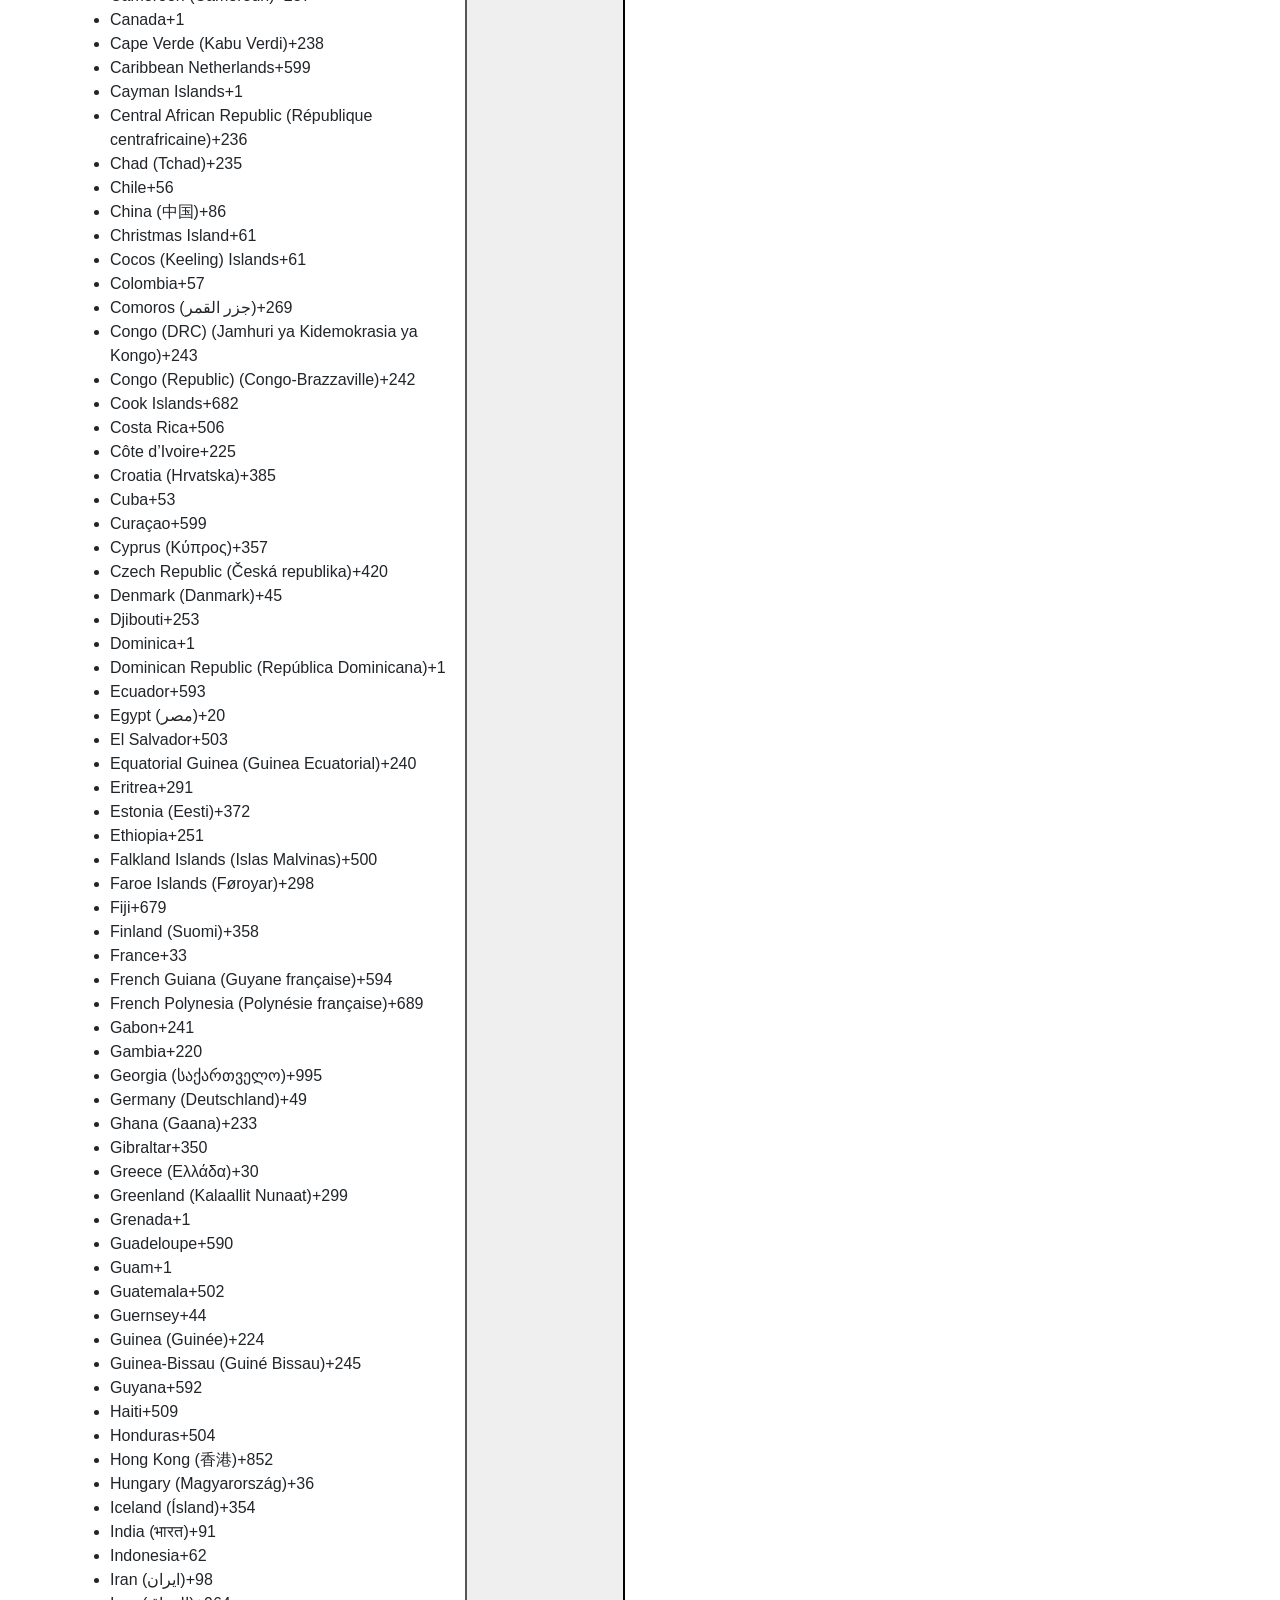
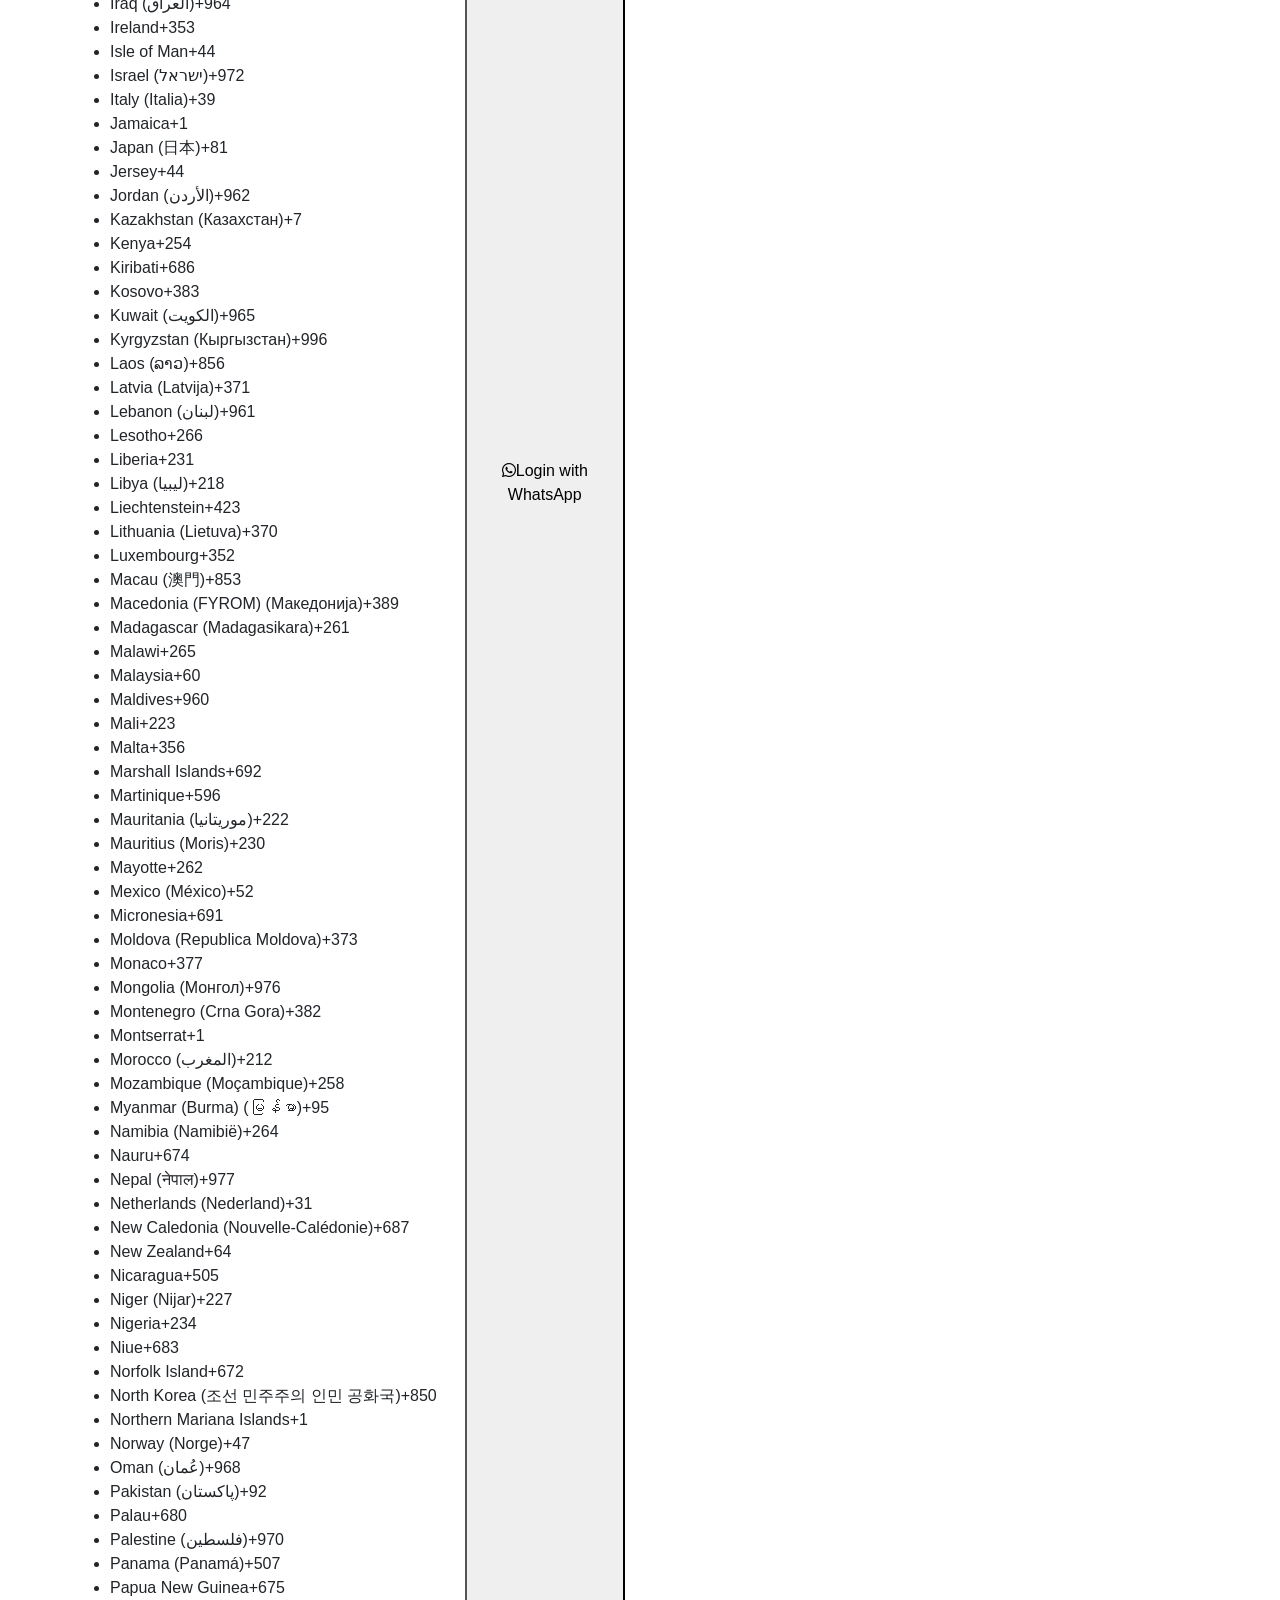
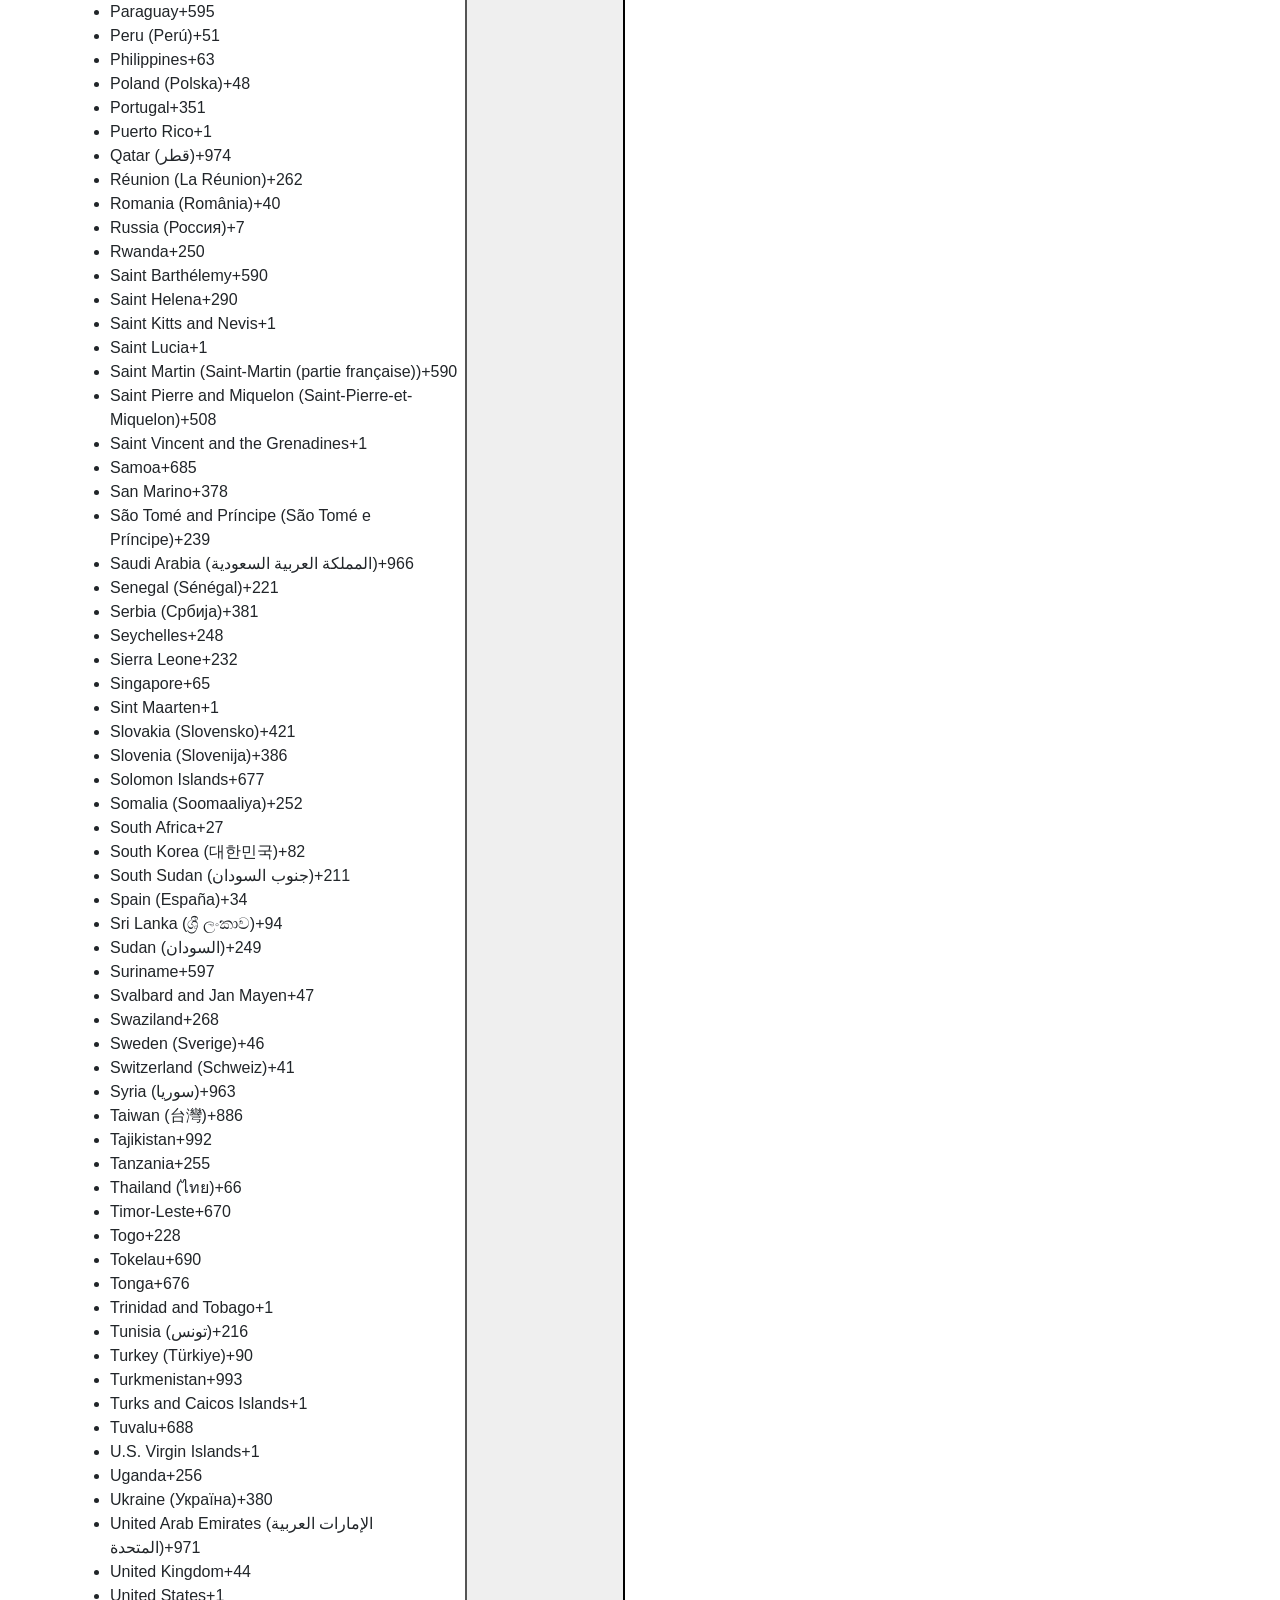
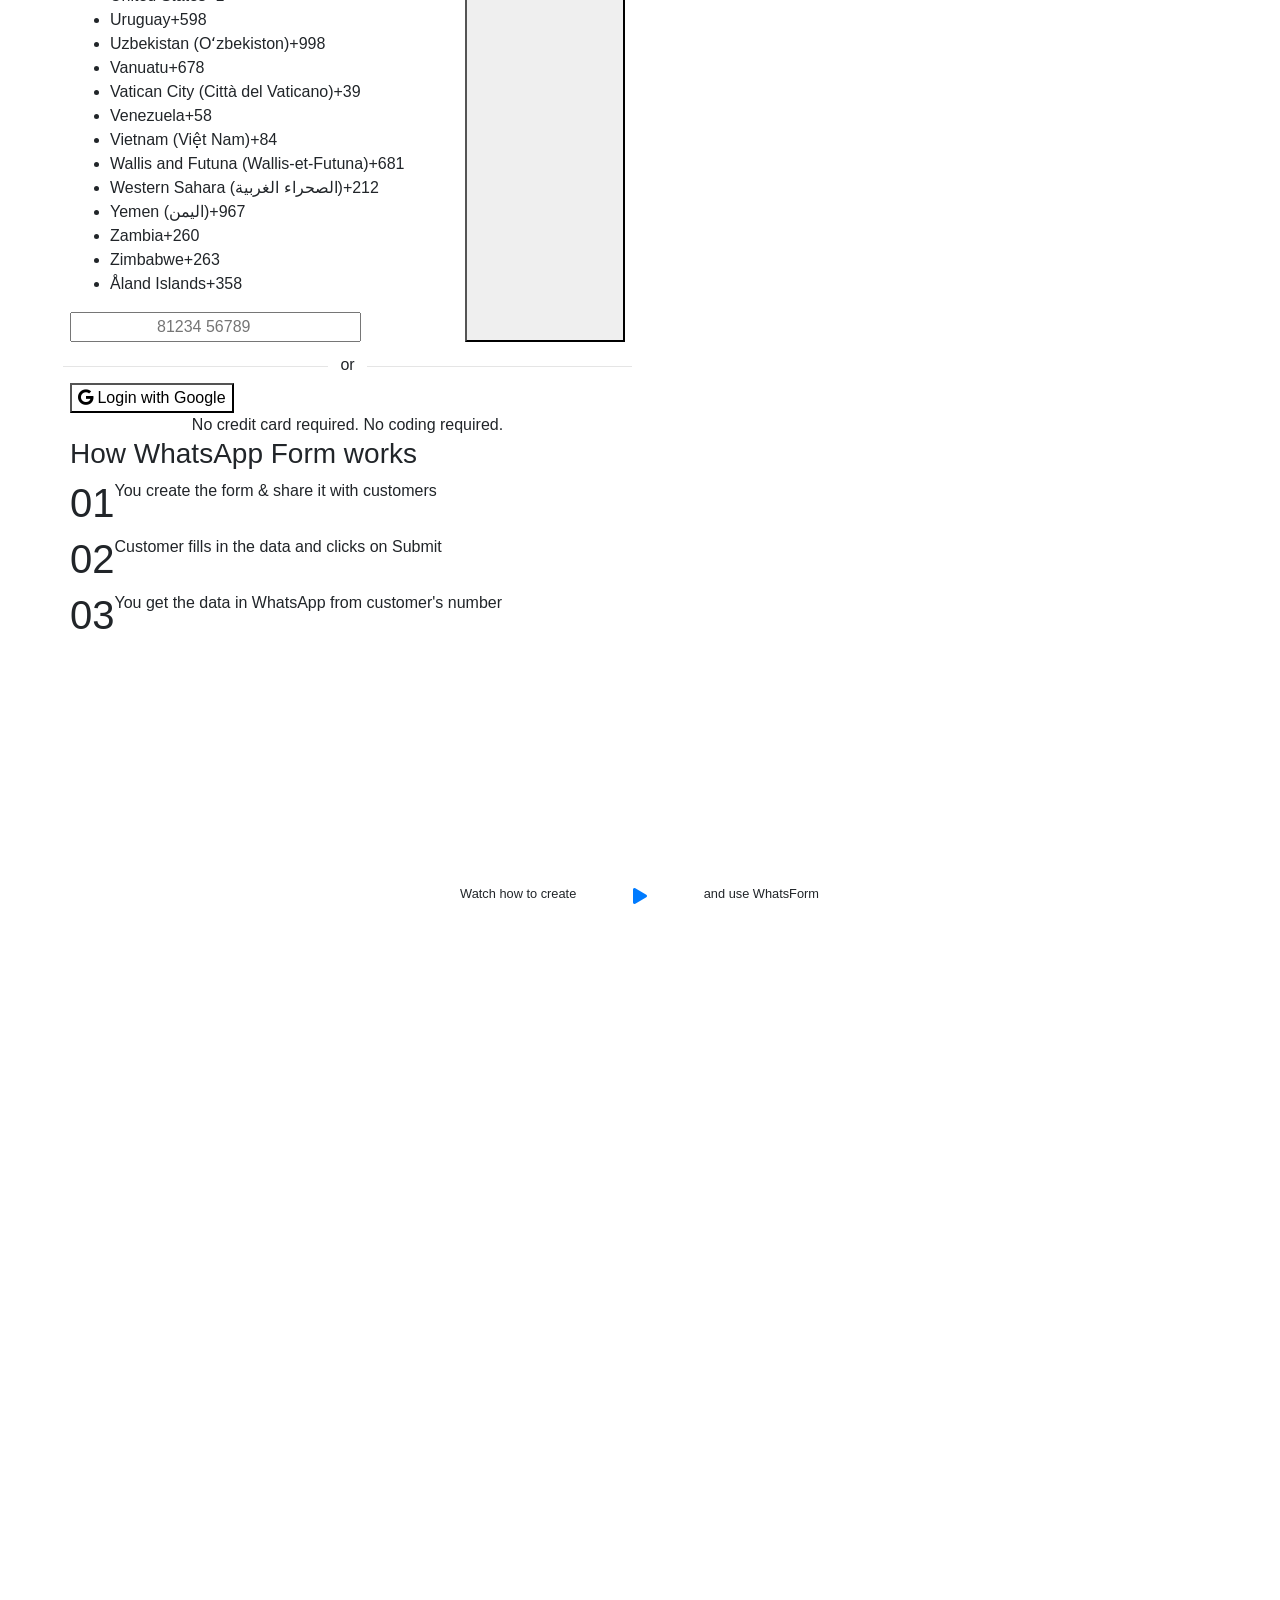
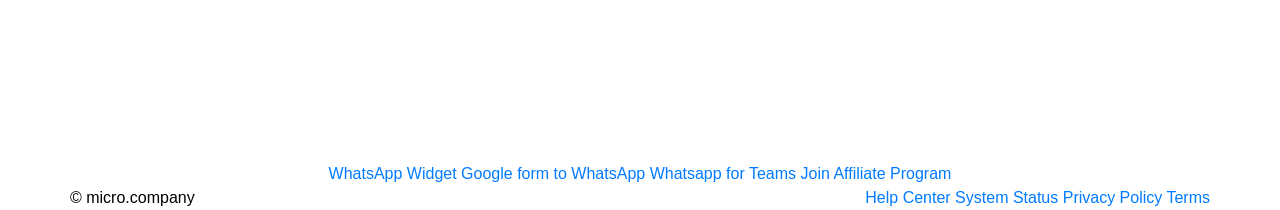
==== commit 9c561332: "Update index.html" ====
--- a/index.html
+++ b/index.html
@@ -22,7 +22,7 @@
 	
 	<meta charset='utf-8' />
 	<meta name='viewport' content='width=device-width, initial-scale=1' />
-	<link rel='icon' href='/assets/images/favicon.png' type='image/x-icon' />
+	<link rel='icon' href='https://whatsform.com/assets/images/favicon.png' type='image/x-icon' />
 	<meta name='viewport' content='width=device-width, initial-scale=1.0' />
 	<meta name='twitter:card' content='summary_large_image' />
 	<meta name='twitter:site' content='WhatsForm' />
@@ -51,8 +51,8 @@
 	<!-- FontAwesome CSS -->
 	<link rel='stylesheet' href='https://cdnjs.cloudflare.com/ajax/libs/font-awesome/5.13.0/css/all.min.css' />
 	<!-- Startup CSS (Styles for all blocks) - Remove ".min" if you would edit a css code -->
-	<link href='/assets/css/style.css' rel='stylesheet' />
-	<link href='/assets/css/typing.css' rel='stylesheet' />
+	<link href='https://whatsform.com/assets/css/style.css' rel='stylesheet' />
+	<link href='https://whatsform.com/assets/css/typing.css' rel='stylesheet' />
 	<link rel='stylesheet' href='https://cdnjs.cloudflare.com/ajax/libs/intl-tel-input/17.0.8/css/intlTelInput.css' />
 	<!-- jQuery 3.5.1 -->
 	<script src='https://code.jquery.com/jquery-3.5.1.min.js' type="2c4327e0203372698c636081-text/javascript"></script>
@@ -76,14 +76,14 @@
 	<link rel="alternate" hreflang="pt-br" href="https://whatsform.com/pt-br/" />
 	<link rel="alternate" hreflang="id" href="https://whatsform.com/id/" />
 
-<link href="/style.css" rel="stylesheet"></head>
+<link href="https://whatsform.com/style.css" rel="stylesheet"></head>
 
 <body>
 	<section class="header" id="header">
 	   <div class="container navbar navbar-expand-md px-md-0">
 	      <div class="logo-container">
 	         <a class="color-green" href="/">
-	            <img class="logo" src="/assets/images/logo-dark.png" />
+	            <img class="logo" src="https://whatsform.com/assets/images/logo-dark.png" />
 	         </a>
 	      </div>
 	      <ul class="navbar-nav mr-auto">
@@ -127,7 +127,7 @@
 	         <div class="nav-content">
 	            <ul>
 	               <li class="nav-right-logo">
-	                  <a href="index.html"><img src="/assets/images/logo.png" /></a>
+	                  <a href="index.html"><img src="https://whatsform.com/assets/images/logo.png" /></a>
 	               </li>
 	               <li><a target="_blank" class="link color-heading"
 	                     href="/demo">Try Demo
@@ -166,15 +166,14 @@
 
 
 					</div>
-					<div class="mt-30  aos-init aos-animate signup-container" data-aos="fade-down" data-aos-delay="500">
-						<div id="signup-container-desktop" style="display:none" class="w-full">
+					<div class="mt-30 aos-init aos-animate signup-container" data-aos="fade-down" data-aos-delay="500">
+						<div id="signup-container-desktop" style="" class="w-full">
 							<div class="signup-container-desktop-phone-input hide-on-token-screen">
-								<form id="signup-form" class="d-flex" onsubmit="if (!window.__cfRLUnblockHandlers) return false; processSignup(event, 'en')" data-cf-modified-2c4327e0203372698c636081-="">
-									<input id="phone" type="tel" name="phone" class="f-20 w-full" />
+								<form id="signup-form" class="d-flex" onsubmit="if (!window.__cfRLUnblockHandlers) return false; processSignup(event, &#39;en&#39;)">
+									<div class="iti iti--allow-dropdown iti--separate-dial-code"><div class="iti__flag-container"><div class="iti__selected-flag" role="combobox" aria-controls="iti-0__country-listbox" aria-owns="iti-0__country-listbox" aria-expanded="false" tabindex="0" title="India (भारत): +91" aria-activedescendant="iti-0__item-in"><div class="iti__flag iti__in"></div><div class="iti__selected-dial-code">+91</div><div class="iti__arrow"></div></div><ul class="iti__country-list iti__hide" id="iti-0__country-listbox" role="listbox" aria-label="List of countries"><li class="iti__country iti__preferred" tabindex="-1" id="iti-0__item-us-preferred" role="option" data-dial-code="1" data-country-code="us" aria-selected="false"><div class="iti__flag-box"><div class="iti__flag iti__us"></div></div><span class="iti__country-name">United States</span><span class="iti__dial-code">+1</span></li><li class="iti__country iti__preferred" tabindex="-1" id="iti-0__item-gb-preferred" role="option" data-dial-code="44" data-country-code="gb" aria-selected="false"><div class="iti__flag-box"><div class="iti__flag iti__gb"></div></div><span class="iti__country-name">United Kingdom</span><span class="iti__dial-code">+44</span></li><li class="iti__divider" role="separator" aria-disabled="true"></li><li class="iti__country iti__standard" tabindex="-1" id="iti-0__item-af" role="option" data-dial-code="93" data-country-code="af" aria-selected="false"><div class="iti__flag-box"><div class="iti__flag iti__af"></div></div><span class="iti__country-name">Afghanistan (‫افغانستان‬‎)</span><span class="iti__dial-code">+93</span></li><li class="iti__country iti__standard" tabindex="-1" id="iti-0__item-al" role="option" data-dial-code="355" data-country-code="al" aria-selected="false"><div class="iti__flag-box"><div class="iti__flag iti__al"></div></div><span class="iti__country-name">Albania (Shqipëri)</span><span class="iti__dial-code">+355</span></li><li class="iti__country iti__standard" tabindex="-1" id="iti-0__item-dz" role="option" data-dial-code="213" data-country-code="dz" aria-selected="false"><div class="iti__flag-box"><div class="iti__flag iti__dz"></div></div><span class="iti__country-name">Algeria (‫الجزائر‬‎)</span><span class="iti__dial-code">+213</span></li><li class="iti__country iti__standard" tabindex="-1" id="iti-0__item-as" role="option" data-dial-code="1" data-country-code="as" aria-selected="false"><div class="iti__flag-box"><div class="iti__flag iti__as"></div></div><span class="iti__country-name">American Samoa</span><span class="iti__dial-code">+1</span></li><li class="iti__country iti__standard" tabindex="-1" id="iti-0__item-ad" role="option" data-dial-code="376" data-country-code="ad" aria-selected="false"><div class="iti__flag-box"><div class="iti__flag iti__ad"></div></div><span class="iti__country-name">Andorra</span><span class="iti__dial-code">+376</span></li><li class="iti__country iti__standard" tabindex="-1" id="iti-0__item-ao" role="option" data-dial-code="244" data-country-code="ao" aria-selected="false"><div class="iti__flag-box"><div class="iti__flag iti__ao"></div></div><span class="iti__country-name">Angola</span><span class="iti__dial-code">+244</span></li><li class="iti__country iti__standard" tabindex="-1" id="iti-0__item-ai" role="option" data-dial-code="1" data-country-code="ai" aria-selected="false"><div class="iti__flag-box"><div class="iti__flag iti__ai"></div></div><span class="iti__country-name">Anguilla</span><span class="iti__dial-code">+1</span></li><li class="iti__country iti__standard" tabindex="-1" id="iti-0__item-ag" role="option" data-dial-code="1" data-country-code="ag" aria-selected="false"><div class="iti__flag-box"><div class="iti__flag iti__ag"></div></div><span class="iti__country-name">Antigua and Barbuda</span><span class="iti__dial-code">+1</span></li><li class="iti__country iti__standard" tabindex="-1" id="iti-0__item-ar" role="option" data-dial-code="54" data-country-code="ar" aria-selected="false"><div class="iti__flag-box"><div class="iti__flag iti__ar"></div></div><span class="iti__country-name">Argentina</span><span class="iti__dial-code">+54</span></li><li class="iti__country iti__standard" tabindex="-1" id="iti-0__item-am" role="option" data-dial-code="374" data-country-code="am" aria-selected="false"><div class="iti__flag-box"><div class="iti__flag iti__am"></div></div><span class="iti__country-name">Armenia (Հայաստան)</span><span class="iti__dial-code">+374</span></li><li class="iti__country iti__standard" tabindex="-1" id="iti-0__item-aw" role="option" data-dial-code="297" data-country-code="aw" aria-selected="false"><div class="iti__flag-box"><div class="iti__flag iti__aw"></div></div><span class="iti__country-name">Aruba</span><span class="iti__dial-code">+297</span></li><li class="iti__country iti__standard" tabindex="-1" id="iti-0__item-au" role="option" data-dial-code="61" data-country-code="au" aria-selected="false"><div class="iti__flag-box"><div class="iti__flag iti__au"></div></div><span class="iti__country-name">Australia</span><span class="iti__dial-code">+61</span></li><li class="iti__country iti__standard" tabindex="-1" id="iti-0__item-at" role="option" data-dial-code="43" data-country-code="at" aria-selected="false"><div class="iti__flag-box"><div class="iti__flag iti__at"></div></div><span class="iti__country-name">Austria (Österreich)</span><span class="iti__dial-code">+43</span></li><li class="iti__country iti__standard" tabindex="-1" id="iti-0__item-az" role="option" data-dial-code="994" data-country-code="az" aria-selected="false"><div class="iti__flag-box"><div class="iti__flag iti__az"></div></div><span class="iti__country-name">Azerbaijan (Azərbaycan)</span><span class="iti__dial-code">+994</span></li><li class="iti__country iti__standard" tabindex="-1" id="iti-0__item-bs" role="option" data-dial-code="1" data-country-code="bs" aria-selected="false"><div class="iti__flag-box"><div class="iti__flag iti__bs"></div></div><span class="iti__country-name">Bahamas</span><span class="iti__dial-code">+1</span></li><li class="iti__country iti__standard" tabindex="-1" id="iti-0__item-bh" role="option" data-dial-code="973" data-country-code="bh" aria-selected="false"><div class="iti__flag-box"><div class="iti__flag iti__bh"></div></div><span class="iti__country-name">Bahrain (‫البحرين‬‎)</span><span class="iti__dial-code">+973</span></li><li class="iti__country iti__standard" tabindex="-1" id="iti-0__item-bd" role="option" data-dial-code="880" data-country-code="bd" aria-selected="false"><div class="iti__flag-box"><div class="iti__flag iti__bd"></div></div><span class="iti__country-name">Bangladesh (বাংলাদেশ)</span><span class="iti__dial-code">+880</span></li><li class="iti__country iti__standard" tabindex="-1" id="iti-0__item-bb" role="option" data-dial-code="1" data-country-code="bb" aria-selected="false"><div class="iti__flag-box"><div class="iti__flag iti__bb"></div></div><span class="iti__country-name">Barbados</span><span class="iti__dial-code">+1</span></li><li class="iti__country iti__standard" tabindex="-1" id="iti-0__item-by" role="option" data-dial-code="375" data-country-code="by" aria-selected="false"><div class="iti__flag-box"><div class="iti__flag iti__by"></div></div><span class="iti__country-name">Belarus (Беларусь)</span><span class="iti__dial-code">+375</span></li><li class="iti__country iti__standard" tabindex="-1" id="iti-0__item-be" role="option" data-dial-code="32" data-country-code="be" aria-selected="false"><div class="iti__flag-box"><div class="iti__flag iti__be"></div></div><span class="iti__country-name">Belgium (België)</span><span class="iti__dial-code">+32</span></li><li class="iti__country iti__standard" tabindex="-1" id="iti-0__item-bz" role="option" data-dial-code="501" data-country-code="bz" aria-selected="false"><div class="iti__flag-box"><div class="iti__flag iti__bz"></div></div><span class="iti__country-name">Belize</span><span class="iti__dial-code">+501</span></li><li class="iti__country iti__standard" tabindex="-1" id="iti-0__item-bj" role="option" data-dial-code="229" data-country-code="bj" aria-selected="false"><div class="iti__flag-box"><div class="iti__flag iti__bj"></div></div><span class="iti__country-name">Benin (Bénin)</span><span class="iti__dial-code">+229</span></li><li class="iti__country iti__standard" tabindex="-1" id="iti-0__item-bm" role="option" data-dial-code="1" data-country-code="bm" aria-selected="false"><div class="iti__flag-box"><div class="iti__flag iti__bm"></div></div><span class="iti__country-name">Bermuda</span><span class="iti__dial-code">+1</span></li><li class="iti__country iti__standard" tabindex="-1" id="iti-0__item-bt" role="option" data-dial-code="975" data-country-code="bt" aria-selected="false"><div class="iti__flag-box"><div class="iti__flag iti__bt"></div></div><span class="iti__country-name">Bhutan (འབྲུག)</span><span class="iti__dial-code">+975</span></li><li class="iti__country iti__standard" tabindex="-1" id="iti-0__item-bo" role="option" data-dial-code="591" data-country-code="bo" aria-selected="false"><div class="iti__flag-box"><div class="iti__flag iti__bo"></div></div><span class="iti__country-name">Bolivia</span><span class="iti__dial-code">+591</span></li><li class="iti__country iti__standard" tabindex="-1" id="iti-0__item-ba" role="option" data-dial-code="387" data-country-code="ba" aria-selected="false"><div class="iti__flag-box"><div class="iti__flag iti__ba"></div></div><span class="iti__country-name">Bosnia and Herzegovina (Босна и Херцеговина)</span><span class="iti__dial-code">+387</span></li><li class="iti__country iti__standard" tabindex="-1" id="iti-0__item-bw" role="option" data-dial-code="267" data-country-code="bw" aria-selected="false"><div class="iti__flag-box"><div class="iti__flag iti__bw"></div></div><span class="iti__country-name">Botswana</span><span class="iti__dial-code">+267</span></li><li class="iti__country iti__standard" tabindex="-1" id="iti-0__item-br" role="option" data-dial-code="55" data-country-code="br" aria-selected="false"><div class="iti__flag-box"><div class="iti__flag iti__br"></div></div><span class="iti__country-name">Brazil (Brasil)</span><span class="iti__dial-code">+55</span></li><li class="iti__country iti__standard" tabindex="-1" id="iti-0__item-io" role="option" data-dial-code="246" data-country-code="io" aria-selected="false"><div class="iti__flag-box"><div class="iti__flag iti__io"></div></div><span class="iti__country-name">British Indian Ocean Territory</span><span class="iti__dial-code">+246</span></li><li class="iti__country iti__standard" tabindex="-1" id="iti-0__item-vg" role="option" data-dial-code="1" data-country-code="vg" aria-selected="false"><div class="iti__flag-box"><div class="iti__flag iti__vg"></div></div><span class="iti__country-name">British Virgin Islands</span><span class="iti__dial-code">+1</span></li><li class="iti__country iti__standard" tabindex="-1" id="iti-0__item-bn" role="option" data-dial-code="673" data-country-code="bn" aria-selected="false"><div class="iti__flag-box"><div class="iti__flag iti__bn"></div></div><span class="iti__country-name">Brunei</span><span class="iti__dial-code">+673</span></li><li class="iti__country iti__standard" tabindex="-1" id="iti-0__item-bg" role="option" data-dial-code="359" data-country-code="bg" aria-selected="false"><div class="iti__flag-box"><div class="iti__flag iti__bg"></div></div><span class="iti__country-name">Bulgaria (България)</span><span class="iti__dial-code">+359</span></li><li class="iti__country iti__standard" tabindex="-1" id="iti-0__item-bf" role="option" data-dial-code="226" data-country-code="bf" aria-selected="false"><div class="iti__flag-box"><div class="iti__flag iti__bf"></div></div><span class="iti__country-name">Burkina Faso</span><span class="iti__dial-code">+226</span></li><li class="iti__country iti__standard" tabindex="-1" id="iti-0__item-bi" role="option" data-dial-code="257" data-country-code="bi" aria-selected="false"><div class="iti__flag-box"><div class="iti__flag iti__bi"></div></div><span class="iti__country-name">Burundi (Uburundi)</span><span class="iti__dial-code">+257</span></li><li class="iti__country iti__standard" tabindex="-1" id="iti-0__item-kh" role="option" data-dial-code="855" data-country-code="kh" aria-selected="false"><div class="iti__flag-box"><div class="iti__flag iti__kh"></div></div><span class="iti__country-name">Cambodia (កម្ពុជា)</span><span class="iti__dial-code">+855</span></li><li class="iti__country iti__standard" tabindex="-1" id="iti-0__item-cm" role="option" data-dial-code="237" data-country-code="cm" aria-selected="false"><div class="iti__flag-box"><div class="iti__flag iti__cm"></div></div><span class="iti__country-name">Cameroon (Cameroun)</span><span class="iti__dial-code">+237</span></li><li class="iti__country iti__standard" tabindex="-1" id="iti-0__item-ca" role="option" data-dial-code="1" data-country-code="ca" aria-selected="false"><div class="iti__flag-box"><div class="iti__flag iti__ca"></div></div><span class="iti__country-name">Canada</span><span class="iti__dial-code">+1</span></li><li class="iti__country iti__standard" tabindex="-1" id="iti-0__item-cv" role="option" data-dial-code="238" data-country-code="cv" aria-selected="false"><div class="iti__flag-box"><div class="iti__flag iti__cv"></div></div><span class="iti__country-name">Cape Verde (Kabu Verdi)</span><span class="iti__dial-code">+238</span></li><li class="iti__country iti__standard" tabindex="-1" id="iti-0__item-bq" role="option" data-dial-code="599" data-country-code="bq" aria-selected="false"><div class="iti__flag-box"><div class="iti__flag iti__bq"></div></div><span class="iti__country-name">Caribbean Netherlands</span><span class="iti__dial-code">+599</span></li><li class="iti__country iti__standard" tabindex="-1" id="iti-0__item-ky" role="option" data-dial-code="1" data-country-code="ky" aria-selected="false"><div class="iti__flag-box"><div class="iti__flag iti__ky"></div></div><span class="iti__country-name">Cayman Islands</span><span class="iti__dial-code">+1</span></li><li class="iti__country iti__standard" tabindex="-1" id="iti-0__item-cf" role="option" data-dial-code="236" data-country-code="cf" aria-selected="false"><div class="iti__flag-box"><div class="iti__flag iti__cf"></div></div><span class="iti__country-name">Central African Republic (République centrafricaine)</span><span class="iti__dial-code">+236</span></li><li class="iti__country iti__standard" tabindex="-1" id="iti-0__item-td" role="option" data-dial-code="235" data-country-code="td" aria-selected="false"><div class="iti__flag-box"><div class="iti__flag iti__td"></div></div><span class="iti__country-name">Chad (Tchad)</span><span class="iti__dial-code">+235</span></li><li class="iti__country iti__standard" tabindex="-1" id="iti-0__item-cl" role="option" data-dial-code="56" data-country-code="cl" aria-selected="false"><div class="iti__flag-box"><div class="iti__flag iti__cl"></div></div><span class="iti__country-name">Chile</span><span class="iti__dial-code">+56</span></li><li class="iti__country iti__standard" tabindex="-1" id="iti-0__item-cn" role="option" data-dial-code="86" data-country-code="cn" aria-selected="false"><div class="iti__flag-box"><div class="iti__flag iti__cn"></div></div><span class="iti__country-name">China (中国)</span><span class="iti__dial-code">+86</span></li><li class="iti__country iti__standard" tabindex="-1" id="iti-0__item-cx" role="option" data-dial-code="61" data-country-code="cx" aria-selected="false"><div class="iti__flag-box"><div class="iti__flag iti__cx"></div></div><span class="iti__country-name">Christmas Island</span><span class="iti__dial-code">+61</span></li><li class="iti__country iti__standard" tabindex="-1" id="iti-0__item-cc" role="option" data-dial-code="61" data-country-code="cc" aria-selected="false"><div class="iti__flag-box"><div class="iti__flag iti__cc"></div></div><span class="iti__country-name">Cocos (Keeling) Islands</span><span class="iti__dial-code">+61</span></li><li class="iti__country iti__standard" tabindex="-1" id="iti-0__item-co" role="option" data-dial-code="57" data-country-code="co" aria-selected="false"><div class="iti__flag-box"><div class="iti__flag iti__co"></div></div><span class="iti__country-name">Colombia</span><span class="iti__dial-code">+57</span></li><li class="iti__country iti__standard" tabindex="-1" id="iti-0__item-km" role="option" data-dial-code="269" data-country-code="km" aria-selected="false"><div class="iti__flag-box"><div class="iti__flag iti__km"></div></div><span class="iti__country-name">Comoros (‫جزر القمر‬‎)</span><span class="iti__dial-code">+269</span></li><li class="iti__country iti__standard" tabindex="-1" id="iti-0__item-cd" role="option" data-dial-code="243" data-country-code="cd" aria-selected="false"><div class="iti__flag-box"><div class="iti__flag iti__cd"></div></div><span class="iti__country-name">Congo (DRC) (Jamhuri ya Kidemokrasia ya Kongo)</span><span class="iti__dial-code">+243</span></li><li class="iti__country iti__standard" tabindex="-1" id="iti-0__item-cg" role="option" data-dial-code="242" data-country-code="cg" aria-selected="false"><div class="iti__flag-box"><div class="iti__flag iti__cg"></div></div><span class="iti__country-name">Congo (Republic) (Congo-Brazzaville)</span><span class="iti__dial-code">+242</span></li><li class="iti__country iti__standard" tabindex="-1" id="iti-0__item-ck" role="option" data-dial-code="682" data-country-code="ck" aria-selected="false"><div class="iti__flag-box"><div class="iti__flag iti__ck"></div></div><span class="iti__country-name">Cook Islands</span><span class="iti__dial-code">+682</span></li><li class="iti__country iti__standard" tabindex="-1" id="iti-0__item-cr" role="option" data-dial-code="506" data-country-code="cr" aria-selected="false"><div class="iti__flag-box"><div class="iti__flag iti__cr"></div></div><span class="iti__country-name">Costa Rica</span><span class="iti__dial-code">+506</span></li><li class="iti__country iti__standard" tabindex="-1" id="iti-0__item-ci" role="option" data-dial-code="225" data-country-code="ci" aria-selected="false"><div class="iti__flag-box"><div class="iti__flag iti__ci"></div></div><span class="iti__country-name">Côte d’Ivoire</span><span class="iti__dial-code">+225</span></li><li class="iti__country iti__standard" tabindex="-1" id="iti-0__item-hr" role="option" data-dial-code="385" data-country-code="hr" aria-selected="false"><div class="iti__flag-box"><div class="iti__flag iti__hr"></div></div><span class="iti__country-name">Croatia (Hrvatska)</span><span class="iti__dial-code">+385</span></li><li class="iti__country iti__standard" tabindex="-1" id="iti-0__item-cu" role="option" data-dial-code="53" data-country-code="cu" aria-selected="false"><div class="iti__flag-box"><div class="iti__flag iti__cu"></div></div><span class="iti__country-name">Cuba</span><span class="iti__dial-code">+53</span></li><li class="iti__country iti__standard" tabindex="-1" id="iti-0__item-cw" role="option" data-dial-code="599" data-country-code="cw" aria-selected="false"><div class="iti__flag-box"><div class="iti__flag iti__cw"></div></div><span class="iti__country-name">Curaçao</span><span class="iti__dial-code">+599</span></li><li class="iti__country iti__standard" tabindex="-1" id="iti-0__item-cy" role="option" data-dial-code="357" data-country-code="cy" aria-selected="false"><div class="iti__flag-box"><div class="iti__flag iti__cy"></div></div><span class="iti__country-name">Cyprus (Κύπρος)</span><span class="iti__dial-code">+357</span></li><li class="iti__country iti__standard" tabindex="-1" id="iti-0__item-cz" role="option" data-dial-code="420" data-country-code="cz" aria-selected="false"><div class="iti__flag-box"><div class="iti__flag iti__cz"></div></div><span class="iti__country-name">Czech Republic (Česká republika)</span><span class="iti__dial-code">+420</span></li><li class="iti__country iti__standard" tabindex="-1" id="iti-0__item-dk" role="option" data-dial-code="45" data-country-code="dk" aria-selected="false"><div class="iti__flag-box"><div class="iti__flag iti__dk"></div></div><span class="iti__country-name">Denmark (Danmark)</span><span class="iti__dial-code">+45</span></li><li class="iti__country iti__standard" tabindex="-1" id="iti-0__item-dj" role="option" data-dial-code="253" data-country-code="dj" aria-selected="false"><div class="iti__flag-box"><div class="iti__flag iti__dj"></div></div><span class="iti__country-name">Djibouti</span><span class="iti__dial-code">+253</span></li><li class="iti__country iti__standard" tabindex="-1" id="iti-0__item-dm" role="option" data-dial-code="1" data-country-code="dm" aria-selected="false"><div class="iti__flag-box"><div class="iti__flag iti__dm"></div></div><span class="iti__country-name">Dominica</span><span class="iti__dial-code">+1</span></li><li class="iti__country iti__standard" tabindex="-1" id="iti-0__item-do" role="option" data-dial-code="1" data-country-code="do" aria-selected="false"><div class="iti__flag-box"><div class="iti__flag iti__do"></div></div><span class="iti__country-name">Dominican Republic (República Dominicana)</span><span class="iti__dial-code">+1</span></li><li class="iti__country iti__standard" tabindex="-1" id="iti-0__item-ec" role="option" data-dial-code="593" data-country-code="ec" aria-selected="false"><div class="iti__flag-box"><div class="iti__flag iti__ec"></div></div><span class="iti__country-name">Ecuador</span><span class="iti__dial-code">+593</span></li><li class="iti__country iti__standard" tabindex="-1" id="iti-0__item-eg" role="option" data-dial-code="20" data-country-code="eg" aria-selected="false"><div class="iti__flag-box"><div class="iti__flag iti__eg"></div></div><span class="iti__country-name">Egypt (‫مصر‬‎)</span><span class="iti__dial-code">+20</span></li><li class="iti__country iti__standard" tabindex="-1" id="iti-0__item-sv" role="option" data-dial-code="503" data-country-code="sv" aria-selected="false"><div class="iti__flag-box"><div class="iti__flag iti__sv"></div></div><span class="iti__country-name">El Salvador</span><span class="iti__dial-code">+503</span></li><li class="iti__country iti__standard" tabindex="-1" id="iti-0__item-gq" role="option" data-dial-code="240" data-country-code="gq" aria-selected="false"><div class="iti__flag-box"><div class="iti__flag iti__gq"></div></div><span class="iti__country-name">Equatorial Guinea (Guinea Ecuatorial)</span><span class="iti__dial-code">+240</span></li><li class="iti__country iti__standard" tabindex="-1" id="iti-0__item-er" role="option" data-dial-code="291" data-country-code="er" aria-selected="false"><div class="iti__flag-box"><div class="iti__flag iti__er"></div></div><span class="iti__country-name">Eritrea</span><span class="iti__dial-code">+291</span></li><li class="iti__country iti__standard" tabindex="-1" id="iti-0__item-ee" role="option" data-dial-code="372" data-country-code="ee" aria-selected="false"><div class="iti__flag-box"><div class="iti__flag iti__ee"></div></div><span class="iti__country-name">Estonia (Eesti)</span><span class="iti__dial-code">+372</span></li><li class="iti__country iti__standard" tabindex="-1" id="iti-0__item-et" role="option" data-dial-code="251" data-country-code="et" aria-selected="false"><div class="iti__flag-box"><div class="iti__flag iti__et"></div></div><span class="iti__country-name">Ethiopia</span><span class="iti__dial-code">+251</span></li><li class="iti__country iti__standard" tabindex="-1" id="iti-0__item-fk" role="option" data-dial-code="500" data-country-code="fk" aria-selected="false"><div class="iti__flag-box"><div class="iti__flag iti__fk"></div></div><span class="iti__country-name">Falkland Islands (Islas Malvinas)</span><span class="iti__dial-code">+500</span></li><li class="iti__country iti__standard" tabindex="-1" id="iti-0__item-fo" role="option" data-dial-code="298" data-country-code="fo" aria-selected="false"><div class="iti__flag-box"><div class="iti__flag iti__fo"></div></div><span class="iti__country-name">Faroe Islands (Føroyar)</span><span class="iti__dial-code">+298</span></li><li class="iti__country iti__standard" tabindex="-1" id="iti-0__item-fj" role="option" data-dial-code="679" data-country-code="fj" aria-selected="false"><div class="iti__flag-box"><div class="iti__flag iti__fj"></div></div><span class="iti__country-name">Fiji</span><span class="iti__dial-code">+679</span></li><li class="iti__country iti__standard" tabindex="-1" id="iti-0__item-fi" role="option" data-dial-code="358" data-country-code="fi" aria-selected="false"><div class="iti__flag-box"><div class="iti__flag iti__fi"></div></div><span class="iti__country-name">Finland (Suomi)</span><span class="iti__dial-code">+358</span></li><li class="iti__country iti__standard" tabindex="-1" id="iti-0__item-fr" role="option" data-dial-code="33" data-country-code="fr" aria-selected="false"><div class="iti__flag-box"><div class="iti__flag iti__fr"></div></div><span class="iti__country-name">France</span><span class="iti__dial-code">+33</span></li><li class="iti__country iti__standard" tabindex="-1" id="iti-0__item-gf" role="option" data-dial-code="594" data-country-code="gf" aria-selected="false"><div class="iti__flag-box"><div class="iti__flag iti__gf"></div></div><span class="iti__country-name">French Guiana (Guyane française)</span><span class="iti__dial-code">+594</span></li><li class="iti__country iti__standard" tabindex="-1" id="iti-0__item-pf" role="option" data-dial-code="689" data-country-code="pf" aria-selected="false"><div class="iti__flag-box"><div class="iti__flag iti__pf"></div></div><span class="iti__country-name">French Polynesia (Polynésie française)</span><span class="iti__dial-code">+689</span></li><li class="iti__country iti__standard" tabindex="-1" id="iti-0__item-ga" role="option" data-dial-code="241" data-country-code="ga" aria-selected="false"><div class="iti__flag-box"><div class="iti__flag iti__ga"></div></div><span class="iti__country-name">Gabon</span><span class="iti__dial-code">+241</span></li><li class="iti__country iti__standard" tabindex="-1" id="iti-0__item-gm" role="option" data-dial-code="220" data-country-code="gm" aria-selected="false"><div class="iti__flag-box"><div class="iti__flag iti__gm"></div></div><span class="iti__country-name">Gambia</span><span class="iti__dial-code">+220</span></li><li class="iti__country iti__standard" tabindex="-1" id="iti-0__item-ge" role="option" data-dial-code="995" data-country-code="ge" aria-selected="false"><div class="iti__flag-box"><div class="iti__flag iti__ge"></div></div><span class="iti__country-name">Georgia (საქართველო)</span><span class="iti__dial-code">+995</span></li><li class="iti__country iti__standard" tabindex="-1" id="iti-0__item-de" role="option" data-dial-code="49" data-country-code="de" aria-selected="false"><div class="iti__flag-box"><div class="iti__flag iti__de"></div></div><span class="iti__country-name">Germany (Deutschland)</span><span class="iti__dial-code">+49</span></li><li class="iti__country iti__standard" tabindex="-1" id="iti-0__item-gh" role="option" data-dial-code="233" data-country-code="gh" aria-selected="false"><div class="iti__flag-box"><div class="iti__flag iti__gh"></div></div><span class="iti__country-name">Ghana (Gaana)</span><span class="iti__dial-code">+233</span></li><li class="iti__country iti__standard" tabindex="-1" id="iti-0__item-gi" role="option" data-dial-code="350" data-country-code="gi" aria-selected="false"><div class="iti__flag-box"><div class="iti__flag iti__gi"></div></div><span class="iti__country-name">Gibraltar</span><span class="iti__dial-code">+350</span></li><li class="iti__country iti__standard" tabindex="-1" id="iti-0__item-gr" role="option" data-dial-code="30" data-country-code="gr" aria-selected="false"><div class="iti__flag-box"><div class="iti__flag iti__gr"></div></div><span class="iti__country-name">Greece (Ελλάδα)</span><span class="iti__dial-code">+30</span></li><li class="iti__country iti__standard" tabindex="-1" id="iti-0__item-gl" role="option" data-dial-code="299" data-country-code="gl" aria-selected="false"><div class="iti__flag-box"><div class="iti__flag iti__gl"></div></div><span class="iti__country-name">Greenland (Kalaallit Nunaat)</span><span class="iti__dial-code">+299</span></li><li class="iti__country iti__standard" tabindex="-1" id="iti-0__item-gd" role="option" data-dial-code="1" data-country-code="gd" aria-selected="false"><div class="iti__flag-box"><div class="iti__flag iti__gd"></div></div><span class="iti__country-name">Grenada</span><span class="iti__dial-code">+1</span></li><li class="iti__country iti__standard" tabindex="-1" id="iti-0__item-gp" role="option" data-dial-code="590" data-country-code="gp" aria-selected="false"><div class="iti__flag-box"><div class="iti__flag iti__gp"></div></div><span class="iti__country-name">Guadeloupe</span><span class="iti__dial-code">+590</span></li><li class="iti__country iti__standard" tabindex="-1" id="iti-0__item-gu" role="option" data-dial-code="1" data-country-code="gu" aria-selected="false"><div class="iti__flag-box"><div class="iti__flag iti__gu"></div></div><span class="iti__country-name">Guam</span><span class="iti__dial-code">+1</span></li><li class="iti__country iti__standard" tabindex="-1" id="iti-0__item-gt" role="option" data-dial-code="502" data-country-code="gt" aria-selected="false"><div class="iti__flag-box"><div class="iti__flag iti__gt"></div></div><span class="iti__country-name">Guatemala</span><span class="iti__dial-code">+502</span></li><li class="iti__country iti__standard" tabindex="-1" id="iti-0__item-gg" role="option" data-dial-code="44" data-country-code="gg" aria-selected="false"><div class="iti__flag-box"><div class="iti__flag iti__gg"></div></div><span class="iti__country-name">Guernsey</span><span class="iti__dial-code">+44</span></li><li class="iti__country iti__standard" tabindex="-1" id="iti-0__item-gn" role="option" data-dial-code="224" data-country-code="gn" aria-selected="false"><div class="iti__flag-box"><div class="iti__flag iti__gn"></div></div><span class="iti__country-name">Guinea (Guinée)</span><span class="iti__dial-code">+224</span></li><li class="iti__country iti__standard" tabindex="-1" id="iti-0__item-gw" role="option" data-dial-code="245" data-country-code="gw" aria-selected="false"><div class="iti__flag-box"><div class="iti__flag iti__gw"></div></div><span class="iti__country-name">Guinea-Bissau (Guiné Bissau)</span><span class="iti__dial-code">+245</span></li><li class="iti__country iti__standard" tabindex="-1" id="iti-0__item-gy" role="option" data-dial-code="592" data-country-code="gy" aria-selected="false"><div class="iti__flag-box"><div class="iti__flag iti__gy"></div></div><span class="iti__country-name">Guyana</span><span class="iti__dial-code">+592</span></li><li class="iti__country iti__standard" tabindex="-1" id="iti-0__item-ht" role="option" data-dial-code="509" data-country-code="ht" aria-selected="false"><div class="iti__flag-box"><div class="iti__flag iti__ht"></div></div><span class="iti__country-name">Haiti</span><span class="iti__dial-code">+509</span></li><li class="iti__country iti__standard" tabindex="-1" id="iti-0__item-hn" role="option" data-dial-code="504" data-country-code="hn" aria-selected="false"><div class="iti__flag-box"><div class="iti__flag iti__hn"></div></div><span class="iti__country-name">Honduras</span><span class="iti__dial-code">+504</span></li><li class="iti__country iti__standard" tabindex="-1" id="iti-0__item-hk" role="option" data-dial-code="852" data-country-code="hk" aria-selected="false"><div class="iti__flag-box"><div class="iti__flag iti__hk"></div></div><span class="iti__country-name">Hong Kong (香港)</span><span class="iti__dial-code">+852</span></li><li class="iti__country iti__standard" tabindex="-1" id="iti-0__item-hu" role="option" data-dial-code="36" data-country-code="hu" aria-selected="false"><div class="iti__flag-box"><div class="iti__flag iti__hu"></div></div><span class="iti__country-name">Hungary (Magyarország)</span><span class="iti__dial-code">+36</span></li><li class="iti__country iti__standard" tabindex="-1" id="iti-0__item-is" role="option" data-dial-code="354" data-country-code="is" aria-selected="false"><div class="iti__flag-box"><div class="iti__flag iti__is"></div></div><span class="iti__country-name">Iceland (Ísland)</span><span class="iti__dial-code">+354</span></li><li class="iti__country iti__standard iti__active" tabindex="-1" id="iti-0__item-in" role="option" data-dial-code="91" data-country-code="in" aria-selected="true"><div class="iti__flag-box"><div class="iti__flag iti__in"></div></div><span class="iti__country-name">India (भारत)</span><span class="iti__dial-code">+91</span></li><li class="iti__country iti__standard" tabindex="-1" id="iti-0__item-id" role="option" data-dial-code="62" data-country-code="id" aria-selected="false"><div class="iti__flag-box"><div class="iti__flag iti__id"></div></div><span class="iti__country-name">Indonesia</span><span class="iti__dial-code">+62</span></li><li class="iti__country iti__standard" tabindex="-1" id="iti-0__item-ir" role="option" data-dial-code="98" data-country-code="ir" aria-selected="false"><div class="iti__flag-box"><div class="iti__flag iti__ir"></div></div><span class="iti__country-name">Iran (‫ایران‬‎)</span><span class="iti__dial-code">+98</span></li><li class="iti__country iti__standard" tabindex="-1" id="iti-0__item-iq" role="option" data-dial-code="964" data-country-code="iq" aria-selected="false"><div class="iti__flag-box"><div class="iti__flag iti__iq"></div></div><span class="iti__country-name">Iraq (‫العراق‬‎)</span><span class="iti__dial-code">+964</span></li><li class="iti__country iti__standard" tabindex="-1" id="iti-0__item-ie" role="option" data-dial-code="353" data-country-code="ie" aria-selected="false"><div class="iti__flag-box"><div class="iti__flag iti__ie"></div></div><span class="iti__country-name">Ireland</span><span class="iti__dial-code">+353</span></li><li class="iti__country iti__standard" tabindex="-1" id="iti-0__item-im" role="option" data-dial-code="44" data-country-code="im" aria-selected="false"><div class="iti__flag-box"><div class="iti__flag iti__im"></div></div><span class="iti__country-name">Isle of Man</span><span class="iti__dial-code">+44</span></li><li class="iti__country iti__standard" tabindex="-1" id="iti-0__item-il" role="option" data-dial-code="972" data-country-code="il" aria-selected="false"><div class="iti__flag-box"><div class="iti__flag iti__il"></div></div><span class="iti__country-name">Israel (‫ישראל‬‎)</span><span class="iti__dial-code">+972</span></li><li class="iti__country iti__standard" tabindex="-1" id="iti-0__item-it" role="option" data-dial-code="39" data-country-code="it" aria-selected="false"><div class="iti__flag-box"><div class="iti__flag iti__it"></div></div><span class="iti__country-name">Italy (Italia)</span><span class="iti__dial-code">+39</span></li><li class="iti__country iti__standard" tabindex="-1" id="iti-0__item-jm" role="option" data-dial-code="1" data-country-code="jm" aria-selected="false"><div class="iti__flag-box"><div class="iti__flag iti__jm"></div></div><span class="iti__country-name">Jamaica</span><span class="iti__dial-code">+1</span></li><li class="iti__country iti__standard" tabindex="-1" id="iti-0__item-jp" role="option" data-dial-code="81" data-country-code="jp" aria-selected="false"><div class="iti__flag-box"><div class="iti__flag iti__jp"></div></div><span class="iti__country-name">Japan (日本)</span><span class="iti__dial-code">+81</span></li><li class="iti__country iti__standard" tabindex="-1" id="iti-0__item-je" role="option" data-dial-code="44" data-country-code="je" aria-selected="false"><div class="iti__flag-box"><div class="iti__flag iti__je"></div></div><span class="iti__country-name">Jersey</span><span class="iti__dial-code">+44</span></li><li class="iti__country iti__standard" tabindex="-1" id="iti-0__item-jo" role="option" data-dial-code="962" data-country-code="jo" aria-selected="false"><div class="iti__flag-box"><div class="iti__flag iti__jo"></div></div><span class="iti__country-name">Jordan (‫الأردن‬‎)</span><span class="iti__dial-code">+962</span></li><li class="iti__country iti__standard" tabindex="-1" id="iti-0__item-kz" role="option" data-dial-code="7" data-country-code="kz" aria-selected="false"><div class="iti__flag-box"><div class="iti__flag iti__kz"></div></div><span class="iti__country-name">Kazakhstan (Казахстан)</span><span class="iti__dial-code">+7</span></li><li class="iti__country iti__standard" tabindex="-1" id="iti-0__item-ke" role="option" data-dial-code="254" data-country-code="ke" aria-selected="false"><div class="iti__flag-box"><div class="iti__flag iti__ke"></div></div><span class="iti__country-name">Kenya</span><span class="iti__dial-code">+254</span></li><li class="iti__country iti__standard" tabindex="-1" id="iti-0__item-ki" role="option" data-dial-code="686" data-country-code="ki" aria-selected="false"><div class="iti__flag-box"><div class="iti__flag iti__ki"></div></div><span class="iti__country-name">Kiribati</span><span class="iti__dial-code">+686</span></li><li class="iti__country iti__standard" tabindex="-1" id="iti-0__item-xk" role="option" data-dial-code="383" data-country-code="xk" aria-selected="false"><div class="iti__flag-box"><div class="iti__flag iti__xk"></div></div><span class="iti__country-name">Kosovo</span><span class="iti__dial-code">+383</span></li><li class="iti__country iti__standard" tabindex="-1" id="iti-0__item-kw" role="option" data-dial-code="965" data-country-code="kw" aria-selected="false"><div class="iti__flag-box"><div class="iti__flag iti__kw"></div></div><span class="iti__country-name">Kuwait (‫الكويت‬‎)</span><span class="iti__dial-code">+965</span></li><li class="iti__country iti__standard" tabindex="-1" id="iti-0__item-kg" role="option" data-dial-code="996" data-country-code="kg" aria-selected="false"><div class="iti__flag-box"><div class="iti__flag iti__kg"></div></div><span class="iti__country-name">Kyrgyzstan (Кыргызстан)</span><span class="iti__dial-code">+996</span></li><li class="iti__country iti__standard" tabindex="-1" id="iti-0__item-la" role="option" data-dial-code="856" data-country-code="la" aria-selected="false"><div class="iti__flag-box"><div class="iti__flag iti__la"></div></div><span class="iti__country-name">Laos (ລາວ)</span><span class="iti__dial-code">+856</span></li><li class="iti__country iti__standard" tabindex="-1" id="iti-0__item-lv" role="option" data-dial-code="371" data-country-code="lv" aria-selected="false"><div class="iti__flag-box"><div class="iti__flag iti__lv"></div></div><span class="iti__country-name">Latvia (Latvija)</span><span class="iti__dial-code">+371</span></li><li class="iti__country iti__standard" tabindex="-1" id="iti-0__item-lb" role="option" data-dial-code="961" data-country-code="lb" aria-selected="false"><div class="iti__flag-box"><div class="iti__flag iti__lb"></div></div><span class="iti__country-name">Lebanon (‫لبنان‬‎)</span><span class="iti__dial-code">+961</span></li><li class="iti__country iti__standard" tabindex="-1" id="iti-0__item-ls" role="option" data-dial-code="266" data-country-code="ls" aria-selected="false"><div class="iti__flag-box"><div class="iti__flag iti__ls"></div></div><span class="iti__country-name">Lesotho</span><span class="iti__dial-code">+266</span></li><li class="iti__country iti__standard" tabindex="-1" id="iti-0__item-lr" role="option" data-dial-code="231" data-country-code="lr" aria-selected="false"><div class="iti__flag-box"><div class="iti__flag iti__lr"></div></div><span class="iti__country-name">Liberia</span><span class="iti__dial-code">+231</span></li><li class="iti__country iti__standard" tabindex="-1" id="iti-0__item-ly" role="option" data-dial-code="218" data-country-code="ly" aria-selected="false"><div class="iti__flag-box"><div class="iti__flag iti__ly"></div></div><span class="iti__country-name">Libya (‫ليبيا‬‎)</span><span class="iti__dial-code">+218</span></li><li class="iti__country iti__standard" tabindex="-1" id="iti-0__item-li" role="option" data-dial-code="423" data-country-code="li" aria-selected="false"><div class="iti__flag-box"><div class="iti__flag iti__li"></div></div><span class="iti__country-name">Liechtenstein</span><span class="iti__dial-code">+423</span></li><li class="iti__country iti__standard" tabindex="-1" id="iti-0__item-lt" role="option" data-dial-code="370" data-country-code="lt" aria-selected="false"><div class="iti__flag-box"><div class="iti__flag iti__lt"></div></div><span class="iti__country-name">Lithuania (Lietuva)</span><span class="iti__dial-code">+370</span></li><li class="iti__country iti__standard" tabindex="-1" id="iti-0__item-lu" role="option" data-dial-code="352" data-country-code="lu" aria-selected="false"><div class="iti__flag-box"><div class="iti__flag iti__lu"></div></div><span class="iti__country-name">Luxembourg</span><span class="iti__dial-code">+352</span></li><li class="iti__country iti__standard" tabindex="-1" id="iti-0__item-mo" role="option" data-dial-code="853" data-country-code="mo" aria-selected="false"><div class="iti__flag-box"><div class="iti__flag iti__mo"></div></div><span class="iti__country-name">Macau (澳門)</span><span class="iti__dial-code">+853</span></li><li class="iti__country iti__standard" tabindex="-1" id="iti-0__item-mk" role="option" data-dial-code="389" data-country-code="mk" aria-selected="false"><div class="iti__flag-box"><div class="iti__flag iti__mk"></div></div><span class="iti__country-name">Macedonia (FYROM) (Македонија)</span><span class="iti__dial-code">+389</span></li><li class="iti__country iti__standard" tabindex="-1" id="iti-0__item-mg" role="option" data-dial-code="261" data-country-code="mg" aria-selected="false"><div class="iti__flag-box"><div class="iti__flag iti__mg"></div></div><span class="iti__country-name">Madagascar (Madagasikara)</span><span class="iti__dial-code">+261</span></li><li class="iti__country iti__standard" tabindex="-1" id="iti-0__item-mw" role="option" data-dial-code="265" data-country-code="mw" aria-selected="false"><div class="iti__flag-box"><div class="iti__flag iti__mw"></div></div><span class="iti__country-name">Malawi</span><span class="iti__dial-code">+265</span></li><li class="iti__country iti__standard" tabindex="-1" id="iti-0__item-my" role="option" data-dial-code="60" data-country-code="my" aria-selected="false"><div class="iti__flag-box"><div class="iti__flag iti__my"></div></div><span class="iti__country-name">Malaysia</span><span class="iti__dial-code">+60</span></li><li class="iti__country iti__standard" tabindex="-1" id="iti-0__item-mv" role="option" data-dial-code="960" data-country-code="mv" aria-selected="false"><div class="iti__flag-box"><div class="iti__flag iti__mv"></div></div><span class="iti__country-name">Maldives</span><span class="iti__dial-code">+960</span></li><li class="iti__country iti__standard" tabindex="-1" id="iti-0__item-ml" role="option" data-dial-code="223" data-country-code="ml" aria-selected="false"><div class="iti__flag-box"><div class="iti__flag iti__ml"></div></div><span class="iti__country-name">Mali</span><span class="iti__dial-code">+223</span></li><li class="iti__country iti__standard" tabindex="-1" id="iti-0__item-mt" role="option" data-dial-code="356" data-country-code="mt" aria-selected="false"><div class="iti__flag-box"><div class="iti__flag iti__mt"></div></div><span class="iti__country-name">Malta</span><span class="iti__dial-code">+356</span></li><li class="iti__country iti__standard" tabindex="-1" id="iti-0__item-mh" role="option" data-dial-code="692" data-country-code="mh" aria-selected="false"><div class="iti__flag-box"><div class="iti__flag iti__mh"></div></div><span class="iti__country-name">Marshall Islands</span><span class="iti__dial-code">+692</span></li><li class="iti__country iti__standard" tabindex="-1" id="iti-0__item-mq" role="option" data-dial-code="596" data-country-code="mq" aria-selected="false"><div class="iti__flag-box"><div class="iti__flag iti__mq"></div></div><span class="iti__country-name">Martinique</span><span class="iti__dial-code">+596</span></li><li class="iti__country iti__standard" tabindex="-1" id="iti-0__item-mr" role="option" data-dial-code="222" data-country-code="mr" aria-selected="false"><div class="iti__flag-box"><div class="iti__flag iti__mr"></div></div><span class="iti__country-name">Mauritania (‫موريتانيا‬‎)</span><span class="iti__dial-code">+222</span></li><li class="iti__country iti__standard" tabindex="-1" id="iti-0__item-mu" role="option" data-dial-code="230" data-country-code="mu" aria-selected="false"><div class="iti__flag-box"><div class="iti__flag iti__mu"></div></div><span class="iti__country-name">Mauritius (Moris)</span><span class="iti__dial-code">+230</span></li><li class="iti__country iti__standard" tabindex="-1" id="iti-0__item-yt" role="option" data-dial-code="262" data-country-code="yt" aria-selected="false"><div class="iti__flag-box"><div class="iti__flag iti__yt"></div></div><span class="iti__country-name">Mayotte</span><span class="iti__dial-code">+262</span></li><li class="iti__country iti__standard" tabindex="-1" id="iti-0__item-mx" role="option" data-dial-code="52" data-country-code="mx" aria-selected="false"><div class="iti__flag-box"><div class="iti__flag iti__mx"></div></div><span class="iti__country-name">Mexico (México)</span><span class="iti__dial-code">+52</span></li><li class="iti__country iti__standard" tabindex="-1" id="iti-0__item-fm" role="option" data-dial-code="691" data-country-code="fm" aria-selected="false"><div class="iti__flag-box"><div class="iti__flag iti__fm"></div></div><span class="iti__country-name">Micronesia</span><span class="iti__dial-code">+691</span></li><li class="iti__country iti__standard" tabindex="-1" id="iti-0__item-md" role="option" data-dial-code="373" data-country-code="md" aria-selected="false"><div class="iti__flag-box"><div class="iti__flag iti__md"></div></div><span class="iti__country-name">Moldova (Republica Moldova)</span><span class="iti__dial-code">+373</span></li><li class="iti__country iti__standard" tabindex="-1" id="iti-0__item-mc" role="option" data-dial-code="377" data-country-code="mc" aria-selected="false"><div class="iti__flag-box"><div class="iti__flag iti__mc"></div></div><span class="iti__country-name">Monaco</span><span class="iti__dial-code">+377</span></li><li class="iti__country iti__standard" tabindex="-1" id="iti-0__item-mn" role="option" data-dial-code="976" data-country-code="mn" aria-selected="false"><div class="iti__flag-box"><div class="iti__flag iti__mn"></div></div><span class="iti__country-name">Mongolia (Монгол)</span><span class="iti__dial-code">+976</span></li><li class="iti__country iti__standard" tabindex="-1" id="iti-0__item-me" role="option" data-dial-code="382" data-country-code="me" aria-selected="false"><div class="iti__flag-box"><div class="iti__flag iti__me"></div></div><span class="iti__country-name">Montenegro (Crna Gora)</span><span class="iti__dial-code">+382</span></li><li class="iti__country iti__standard" tabindex="-1" id="iti-0__item-ms" role="option" data-dial-code="1" data-country-code="ms" aria-selected="false"><div class="iti__flag-box"><div class="iti__flag iti__ms"></div></div><span class="iti__country-name">Montserrat</span><span class="iti__dial-code">+1</span></li><li class="iti__country iti__standard" tabindex="-1" id="iti-0__item-ma" role="option" data-dial-code="212" data-country-code="ma" aria-selected="false"><div class="iti__flag-box"><div class="iti__flag iti__ma"></div></div><span class="iti__country-name">Morocco (‫المغرب‬‎)</span><span class="iti__dial-code">+212</span></li><li class="iti__country iti__standard" tabindex="-1" id="iti-0__item-mz" role="option" data-dial-code="258" data-country-code="mz" aria-selected="false"><div class="iti__flag-box"><div class="iti__flag iti__mz"></div></div><span class="iti__country-name">Mozambique (Moçambique)</span><span class="iti__dial-code">+258</span></li><li class="iti__country iti__standard" tabindex="-1" id="iti-0__item-mm" role="option" data-dial-code="95" data-country-code="mm" aria-selected="false"><div class="iti__flag-box"><div class="iti__flag iti__mm"></div></div><span class="iti__country-name">Myanmar (Burma) (မြန်မာ)</span><span class="iti__dial-code">+95</span></li><li class="iti__country iti__standard" tabindex="-1" id="iti-0__item-na" role="option" data-dial-code="264" data-country-code="na" aria-selected="false"><div class="iti__flag-box"><div class="iti__flag iti__na"></div></div><span class="iti__country-name">Namibia (Namibië)</span><span class="iti__dial-code">+264</span></li><li class="iti__country iti__standard" tabindex="-1" id="iti-0__item-nr" role="option" data-dial-code="674" data-country-code="nr" aria-selected="false"><div class="iti__flag-box"><div class="iti__flag iti__nr"></div></div><span class="iti__country-name">Nauru</span><span class="iti__dial-code">+674</span></li><li class="iti__country iti__standard" tabindex="-1" id="iti-0__item-np" role="option" data-dial-code="977" data-country-code="np" aria-selected="false"><div class="iti__flag-box"><div class="iti__flag iti__np"></div></div><span class="iti__country-name">Nepal (नेपाल)</span><span class="iti__dial-code">+977</span></li><li class="iti__country iti__standard" tabindex="-1" id="iti-0__item-nl" role="option" data-dial-code="31" data-country-code="nl" aria-selected="false"><div class="iti__flag-box"><div class="iti__flag iti__nl"></div></div><span class="iti__country-name">Netherlands (Nederland)</span><span class="iti__dial-code">+31</span></li><li class="iti__country iti__standard" tabindex="-1" id="iti-0__item-nc" role="option" data-dial-code="687" data-country-code="nc" aria-selected="false"><div class="iti__flag-box"><div class="iti__flag iti__nc"></div></div><span class="iti__country-name">New Caledonia (Nouvelle-Calédonie)</span><span class="iti__dial-code">+687</span></li><li class="iti__country iti__standard" tabindex="-1" id="iti-0__item-nz" role="option" data-dial-code="64" data-country-code="nz" aria-selected="false"><div class="iti__flag-box"><div class="iti__flag iti__nz"></div></div><span class="iti__country-name">New Zealand</span><span class="iti__dial-code">+64</span></li><li class="iti__country iti__standard" tabindex="-1" id="iti-0__item-ni" role="option" data-dial-code="505" data-country-code="ni" aria-selected="false"><div class="iti__flag-box"><div class="iti__flag iti__ni"></div></div><span class="iti__country-name">Nicaragua</span><span class="iti__dial-code">+505</span></li><li class="iti__country iti__standard" tabindex="-1" id="iti-0__item-ne" role="option" data-dial-code="227" data-country-code="ne" aria-selected="false"><div class="iti__flag-box"><div class="iti__flag iti__ne"></div></div><span class="iti__country-name">Niger (Nijar)</span><span class="iti__dial-code">+227</span></li><li class="iti__country iti__standard" tabindex="-1" id="iti-0__item-ng" role="option" data-dial-code="234" data-country-code="ng" aria-selected="false"><div class="iti__flag-box"><div class="iti__flag iti__ng"></div></div><span class="iti__country-name">Nigeria</span><span class="iti__dial-code">+234</span></li><li class="iti__country iti__standard" tabindex="-1" id="iti-0__item-nu" role="option" data-dial-code="683" data-country-code="nu" aria-selected="false"><div class="iti__flag-box"><div class="iti__flag iti__nu"></div></div><span class="iti__country-name">Niue</span><span class="iti__dial-code">+683</span></li><li class="iti__country iti__standard" tabindex="-1" id="iti-0__item-nf" role="option" data-dial-code="672" data-country-code="nf" aria-selected="false"><div class="iti__flag-box"><div class="iti__flag iti__nf"></div></div><span class="iti__country-name">Norfolk Island</span><span class="iti__dial-code">+672</span></li><li class="iti__country iti__standard" tabindex="-1" id="iti-0__item-kp" role="option" data-dial-code="850" data-country-code="kp" aria-selected="false"><div class="iti__flag-box"><div class="iti__flag iti__kp"></div></div><span class="iti__country-name">North Korea (조선 민주주의 인민 공화국)</span><span class="iti__dial-code">+850</span></li><li class="iti__country iti__standard" tabindex="-1" id="iti-0__item-mp" role="option" data-dial-code="1" data-country-code="mp" aria-selected="false"><div class="iti__flag-box"><div class="iti__flag iti__mp"></div></div><span class="iti__country-name">Northern Mariana Islands</span><span class="iti__dial-code">+1</span></li><li class="iti__country iti__standard" tabindex="-1" id="iti-0__item-no" role="option" data-dial-code="47" data-country-code="no" aria-selected="false"><div class="iti__flag-box"><div class="iti__flag iti__no"></div></div><span class="iti__country-name">Norway (Norge)</span><span class="iti__dial-code">+47</span></li><li class="iti__country iti__standard" tabindex="-1" id="iti-0__item-om" role="option" data-dial-code="968" data-country-code="om" aria-selected="false"><div class="iti__flag-box"><div class="iti__flag iti__om"></div></div><span class="iti__country-name">Oman (‫عُمان‬‎)</span><span class="iti__dial-code">+968</span></li><li class="iti__country iti__standard" tabindex="-1" id="iti-0__item-pk" role="option" data-dial-code="92" data-country-code="pk" aria-selected="false"><div class="iti__flag-box"><div class="iti__flag iti__pk"></div></div><span class="iti__country-name">Pakistan (‫پاکستان‬‎)</span><span class="iti__dial-code">+92</span></li><li class="iti__country iti__standard" tabindex="-1" id="iti-0__item-pw" role="option" data-dial-code="680" data-country-code="pw" aria-selected="false"><div class="iti__flag-box"><div class="iti__flag iti__pw"></div></div><span class="iti__country-name">Palau</span><span class="iti__dial-code">+680</span></li><li class="iti__country iti__standard" tabindex="-1" id="iti-0__item-ps" role="option" data-dial-code="970" data-country-code="ps" aria-selected="false"><div class="iti__flag-box"><div class="iti__flag iti__ps"></div></div><span class="iti__country-name">Palestine (‫فلسطين‬‎)</span><span class="iti__dial-code">+970</span></li><li class="iti__country iti__standard" tabindex="-1" id="iti-0__item-pa" role="option" data-dial-code="507" data-country-code="pa" aria-selected="false"><div class="iti__flag-box"><div class="iti__flag iti__pa"></div></div><span class="iti__country-name">Panama (Panamá)</span><span class="iti__dial-code">+507</span></li><li class="iti__country iti__standard" tabindex="-1" id="iti-0__item-pg" role="option" data-dial-code="675" data-country-code="pg" aria-selected="false"><div class="iti__flag-box"><div class="iti__flag iti__pg"></div></div><span class="iti__country-name">Papua New Guinea</span><span class="iti__dial-code">+675</span></li><li class="iti__country iti__standard" tabindex="-1" id="iti-0__item-py" role="option" data-dial-code="595" data-country-code="py" aria-selected="false"><div class="iti__flag-box"><div class="iti__flag iti__py"></div></div><span class="iti__country-name">Paraguay</span><span class="iti__dial-code">+595</span></li><li class="iti__country iti__standard" tabindex="-1" id="iti-0__item-pe" role="option" data-dial-code="51" data-country-code="pe" aria-selected="false"><div class="iti__flag-box"><div class="iti__flag iti__pe"></div></div><span class="iti__country-name">Peru (Perú)</span><span class="iti__dial-code">+51</span></li><li class="iti__country iti__standard" tabindex="-1" id="iti-0__item-ph" role="option" data-dial-code="63" data-country-code="ph" aria-selected="false"><div class="iti__flag-box"><div class="iti__flag iti__ph"></div></div><span class="iti__country-name">Philippines</span><span class="iti__dial-code">+63</span></li><li class="iti__country iti__standard" tabindex="-1" id="iti-0__item-pl" role="option" data-dial-code="48" data-country-code="pl" aria-selected="false"><div class="iti__flag-box"><div class="iti__flag iti__pl"></div></div><span class="iti__country-name">Poland (Polska)</span><span class="iti__dial-code">+48</span></li><li class="iti__country iti__standard" tabindex="-1" id="iti-0__item-pt" role="option" data-dial-code="351" data-country-code="pt" aria-selected="false"><div class="iti__flag-box"><div class="iti__flag iti__pt"></div></div><span class="iti__country-name">Portugal</span><span class="iti__dial-code">+351</span></li><li class="iti__country iti__standard" tabindex="-1" id="iti-0__item-pr" role="option" data-dial-code="1" data-country-code="pr" aria-selected="false"><div class="iti__flag-box"><div class="iti__flag iti__pr"></div></div><span class="iti__country-name">Puerto Rico</span><span class="iti__dial-code">+1</span></li><li class="iti__country iti__standard" tabindex="-1" id="iti-0__item-qa" role="option" data-dial-code="974" data-country-code="qa" aria-selected="false"><div class="iti__flag-box"><div class="iti__flag iti__qa"></div></div><span class="iti__country-name">Qatar (‫قطر‬‎)</span><span class="iti__dial-code">+974</span></li><li class="iti__country iti__standard" tabindex="-1" id="iti-0__item-re" role="option" data-dial-code="262" data-country-code="re" aria-selected="false"><div class="iti__flag-box"><div class="iti__flag iti__re"></div></div><span class="iti__country-name">Réunion (La Réunion)</span><span class="iti__dial-code">+262</span></li><li class="iti__country iti__standard" tabindex="-1" id="iti-0__item-ro" role="option" data-dial-code="40" data-country-code="ro" aria-selected="false"><div class="iti__flag-box"><div class="iti__flag iti__ro"></div></div><span class="iti__country-name">Romania (România)</span><span class="iti__dial-code">+40</span></li><li class="iti__country iti__standard" tabindex="-1" id="iti-0__item-ru" role="option" data-dial-code="7" data-country-code="ru" aria-selected="false"><div class="iti__flag-box"><div class="iti__flag iti__ru"></div></div><span class="iti__country-name">Russia (Россия)</span><span class="iti__dial-code">+7</span></li><li class="iti__country iti__standard" tabindex="-1" id="iti-0__item-rw" role="option" data-dial-code="250" data-country-code="rw" aria-selected="false"><div class="iti__flag-box"><div class="iti__flag iti__rw"></div></div><span class="iti__country-name">Rwanda</span><span class="iti__dial-code">+250</span></li><li class="iti__country iti__standard" tabindex="-1" id="iti-0__item-bl" role="option" data-dial-code="590" data-country-code="bl" aria-selected="false"><div class="iti__flag-box"><div class="iti__flag iti__bl"></div></div><span class="iti__country-name">Saint Barthélemy</span><span class="iti__dial-code">+590</span></li><li class="iti__country iti__standard" tabindex="-1" id="iti-0__item-sh" role="option" data-dial-code="290" data-country-code="sh" aria-selected="false"><div class="iti__flag-box"><div class="iti__flag iti__sh"></div></div><span class="iti__country-name">Saint Helena</span><span class="iti__dial-code">+290</span></li><li class="iti__country iti__standard" tabindex="-1" id="iti-0__item-kn" role="option" data-dial-code="1" data-country-code="kn" aria-selected="false"><div class="iti__flag-box"><div class="iti__flag iti__kn"></div></div><span class="iti__country-name">Saint Kitts and Nevis</span><span class="iti__dial-code">+1</span></li><li class="iti__country iti__standard" tabindex="-1" id="iti-0__item-lc" role="option" data-dial-code="1" data-country-code="lc" aria-selected="false"><div class="iti__flag-box"><div class="iti__flag iti__lc"></div></div><span class="iti__country-name">Saint Lucia</span><span class="iti__dial-code">+1</span></li><li class="iti__country iti__standard" tabindex="-1" id="iti-0__item-mf" role="option" data-dial-code="590" data-country-code="mf" aria-selected="false"><div class="iti__flag-box"><div class="iti__flag iti__mf"></div></div><span class="iti__country-name">Saint Martin (Saint-Martin (partie française))</span><span class="iti__dial-code">+590</span></li><li class="iti__country iti__standard" tabindex="-1" id="iti-0__item-pm" role="option" data-dial-code="508" data-country-code="pm" aria-selected="false"><div class="iti__flag-box"><div class="iti__flag iti__pm"></div></div><span class="iti__country-name">Saint Pierre and Miquelon (Saint-Pierre-et-Miquelon)</span><span class="iti__dial-code">+508</span></li><li class="iti__country iti__standard" tabindex="-1" id="iti-0__item-vc" role="option" data-dial-code="1" data-country-code="vc" aria-selected="false"><div class="iti__flag-box"><div class="iti__flag iti__vc"></div></div><span class="iti__country-name">Saint Vincent and the Grenadines</span><span class="iti__dial-code">+1</span></li><li class="iti__country iti__standard" tabindex="-1" id="iti-0__item-ws" role="option" data-dial-code="685" data-country-code="ws" aria-selected="false"><div class="iti__flag-box"><div class="iti__flag iti__ws"></div></div><span class="iti__country-name">Samoa</span><span class="iti__dial-code">+685</span></li><li class="iti__country iti__standard" tabindex="-1" id="iti-0__item-sm" role="option" data-dial-code="378" data-country-code="sm" aria-selected="false"><div class="iti__flag-box"><div class="iti__flag iti__sm"></div></div><span class="iti__country-name">San Marino</span><span class="iti__dial-code">+378</span></li><li class="iti__country iti__standard" tabindex="-1" id="iti-0__item-st" role="option" data-dial-code="239" data-country-code="st" aria-selected="false"><div class="iti__flag-box"><div class="iti__flag iti__st"></div></div><span class="iti__country-name">São Tomé and Príncipe (São Tomé e Príncipe)</span><span class="iti__dial-code">+239</span></li><li class="iti__country iti__standard" tabindex="-1" id="iti-0__item-sa" role="option" data-dial-code="966" data-country-code="sa" aria-selected="false"><div class="iti__flag-box"><div class="iti__flag iti__sa"></div></div><span class="iti__country-name">Saudi Arabia (‫المملكة العربية السعودية‬‎)</span><span class="iti__dial-code">+966</span></li><li class="iti__country iti__standard" tabindex="-1" id="iti-0__item-sn" role="option" data-dial-code="221" data-country-code="sn" aria-selected="false"><div class="iti__flag-box"><div class="iti__flag iti__sn"></div></div><span class="iti__country-name">Senegal (Sénégal)</span><span class="iti__dial-code">+221</span></li><li class="iti__country iti__standard" tabindex="-1" id="iti-0__item-rs" role="option" data-dial-code="381" data-country-code="rs" aria-selected="false"><div class="iti__flag-box"><div class="iti__flag iti__rs"></div></div><span class="iti__country-name">Serbia (Србија)</span><span class="iti__dial-code">+381</span></li><li class="iti__country iti__standard" tabindex="-1" id="iti-0__item-sc" role="option" data-dial-code="248" data-country-code="sc" aria-selected="false"><div class="iti__flag-box"><div class="iti__flag iti__sc"></div></div><span class="iti__country-name">Seychelles</span><span class="iti__dial-code">+248</span></li><li class="iti__country iti__standard" tabindex="-1" id="iti-0__item-sl" role="option" data-dial-code="232" data-country-code="sl" aria-selected="false"><div class="iti__flag-box"><div class="iti__flag iti__sl"></div></div><span class="iti__country-name">Sierra Leone</span><span class="iti__dial-code">+232</span></li><li class="iti__country iti__standard" tabindex="-1" id="iti-0__item-sg" role="option" data-dial-code="65" data-country-code="sg" aria-selected="false"><div class="iti__flag-box"><div class="iti__flag iti__sg"></div></div><span class="iti__country-name">Singapore</span><span class="iti__dial-code">+65</span></li><li class="iti__country iti__standard" tabindex="-1" id="iti-0__item-sx" role="option" data-dial-code="1" data-country-code="sx" aria-selected="false"><div class="iti__flag-box"><div class="iti__flag iti__sx"></div></div><span class="iti__country-name">Sint Maarten</span><span class="iti__dial-code">+1</span></li><li class="iti__country iti__standard" tabindex="-1" id="iti-0__item-sk" role="option" data-dial-code="421" data-country-code="sk" aria-selected="false"><div class="iti__flag-box"><div class="iti__flag iti__sk"></div></div><span class="iti__country-name">Slovakia (Slovensko)</span><span class="iti__dial-code">+421</span></li><li class="iti__country iti__standard" tabindex="-1" id="iti-0__item-si" role="option" data-dial-code="386" data-country-code="si" aria-selected="false"><div class="iti__flag-box"><div class="iti__flag iti__si"></div></div><span class="iti__country-name">Slovenia (Slovenija)</span><span class="iti__dial-code">+386</span></li><li class="iti__country iti__standard" tabindex="-1" id="iti-0__item-sb" role="option" data-dial-code="677" data-country-code="sb" aria-selected="false"><div class="iti__flag-box"><div class="iti__flag iti__sb"></div></div><span class="iti__country-name">Solomon Islands</span><span class="iti__dial-code">+677</span></li><li class="iti__country iti__standard" tabindex="-1" id="iti-0__item-so" role="option" data-dial-code="252" data-country-code="so" aria-selected="false"><div class="iti__flag-box"><div class="iti__flag iti__so"></div></div><span class="iti__country-name">Somalia (Soomaaliya)</span><span class="iti__dial-code">+252</span></li><li class="iti__country iti__standard" tabindex="-1" id="iti-0__item-za" role="option" data-dial-code="27" data-country-code="za" aria-selected="false"><div class="iti__flag-box"><div class="iti__flag iti__za"></div></div><span class="iti__country-name">South Africa</span><span class="iti__dial-code">+27</span></li><li class="iti__country iti__standard" tabindex="-1" id="iti-0__item-kr" role="option" data-dial-code="82" data-country-code="kr" aria-selected="false"><div class="iti__flag-box"><div class="iti__flag iti__kr"></div></div><span class="iti__country-name">South Korea (대한민국)</span><span class="iti__dial-code">+82</span></li><li class="iti__country iti__standard" tabindex="-1" id="iti-0__item-ss" role="option" data-dial-code="211" data-country-code="ss" aria-selected="false"><div class="iti__flag-box"><div class="iti__flag iti__ss"></div></div><span class="iti__country-name">South Sudan (‫جنوب السودان‬‎)</span><span class="iti__dial-code">+211</span></li><li class="iti__country iti__standard" tabindex="-1" id="iti-0__item-es" role="option" data-dial-code="34" data-country-code="es" aria-selected="false"><div class="iti__flag-box"><div class="iti__flag iti__es"></div></div><span class="iti__country-name">Spain (España)</span><span class="iti__dial-code">+34</span></li><li class="iti__country iti__standard" tabindex="-1" id="iti-0__item-lk" role="option" data-dial-code="94" data-country-code="lk" aria-selected="false"><div class="iti__flag-box"><div class="iti__flag iti__lk"></div></div><span class="iti__country-name">Sri Lanka (ශ්‍රී ලංකාව)</span><span class="iti__dial-code">+94</span></li><li class="iti__country iti__standard" tabindex="-1" id="iti-0__item-sd" role="option" data-dial-code="249" data-country-code="sd" aria-selected="false"><div class="iti__flag-box"><div class="iti__flag iti__sd"></div></div><span class="iti__country-name">Sudan (‫السودان‬‎)</span><span class="iti__dial-code">+249</span></li><li class="iti__country iti__standard" tabindex="-1" id="iti-0__item-sr" role="option" data-dial-code="597" data-country-code="sr" aria-selected="false"><div class="iti__flag-box"><div class="iti__flag iti__sr"></div></div><span class="iti__country-name">Suriname</span><span class="iti__dial-code">+597</span></li><li class="iti__country iti__standard" tabindex="-1" id="iti-0__item-sj" role="option" data-dial-code="47" data-country-code="sj" aria-selected="false"><div class="iti__flag-box"><div class="iti__flag iti__sj"></div></div><span class="iti__country-name">Svalbard and Jan Mayen</span><span class="iti__dial-code">+47</span></li><li class="iti__country iti__standard" tabindex="-1" id="iti-0__item-sz" role="option" data-dial-code="268" data-country-code="sz" aria-selected="false"><div class="iti__flag-box"><div class="iti__flag iti__sz"></div></div><span class="iti__country-name">Swaziland</span><span class="iti__dial-code">+268</span></li><li class="iti__country iti__standard" tabindex="-1" id="iti-0__item-se" role="option" data-dial-code="46" data-country-code="se" aria-selected="false"><div class="iti__flag-box"><div class="iti__flag iti__se"></div></div><span class="iti__country-name">Sweden (Sverige)</span><span class="iti__dial-code">+46</span></li><li class="iti__country iti__standard" tabindex="-1" id="iti-0__item-ch" role="option" data-dial-code="41" data-country-code="ch" aria-selected="false"><div class="iti__flag-box"><div class="iti__flag iti__ch"></div></div><span class="iti__country-name">Switzerland (Schweiz)</span><span class="iti__dial-code">+41</span></li><li class="iti__country iti__standard" tabindex="-1" id="iti-0__item-sy" role="option" data-dial-code="963" data-country-code="sy" aria-selected="false"><div class="iti__flag-box"><div class="iti__flag iti__sy"></div></div><span class="iti__country-name">Syria (‫سوريا‬‎)</span><span class="iti__dial-code">+963</span></li><li class="iti__country iti__standard" tabindex="-1" id="iti-0__item-tw" role="option" data-dial-code="886" data-country-code="tw" aria-selected="false"><div class="iti__flag-box"><div class="iti__flag iti__tw"></div></div><span class="iti__country-name">Taiwan (台灣)</span><span class="iti__dial-code">+886</span></li><li class="iti__country iti__standard" tabindex="-1" id="iti-0__item-tj" role="option" data-dial-code="992" data-country-code="tj" aria-selected="false"><div class="iti__flag-box"><div class="iti__flag iti__tj"></div></div><span class="iti__country-name">Tajikistan</span><span class="iti__dial-code">+992</span></li><li class="iti__country iti__standard" tabindex="-1" id="iti-0__item-tz" role="option" data-dial-code="255" data-country-code="tz" aria-selected="false"><div class="iti__flag-box"><div class="iti__flag iti__tz"></div></div><span class="iti__country-name">Tanzania</span><span class="iti__dial-code">+255</span></li><li class="iti__country iti__standard" tabindex="-1" id="iti-0__item-th" role="option" data-dial-code="66" data-country-code="th" aria-selected="false"><div class="iti__flag-box"><div class="iti__flag iti__th"></div></div><span class="iti__country-name">Thailand (ไทย)</span><span class="iti__dial-code">+66</span></li><li class="iti__country iti__standard" tabindex="-1" id="iti-0__item-tl" role="option" data-dial-code="670" data-country-code="tl" aria-selected="false"><div class="iti__flag-box"><div class="iti__flag iti__tl"></div></div><span class="iti__country-name">Timor-Leste</span><span class="iti__dial-code">+670</span></li><li class="iti__country iti__standard" tabindex="-1" id="iti-0__item-tg" role="option" data-dial-code="228" data-country-code="tg" aria-selected="false"><div class="iti__flag-box"><div class="iti__flag iti__tg"></div></div><span class="iti__country-name">Togo</span><span class="iti__dial-code">+228</span></li><li class="iti__country iti__standard" tabindex="-1" id="iti-0__item-tk" role="option" data-dial-code="690" data-country-code="tk" aria-selected="false"><div class="iti__flag-box"><div class="iti__flag iti__tk"></div></div><span class="iti__country-name">Tokelau</span><span class="iti__dial-code">+690</span></li><li class="iti__country iti__standard" tabindex="-1" id="iti-0__item-to" role="option" data-dial-code="676" data-country-code="to" aria-selected="false"><div class="iti__flag-box"><div class="iti__flag iti__to"></div></div><span class="iti__country-name">Tonga</span><span class="iti__dial-code">+676</span></li><li class="iti__country iti__standard" tabindex="-1" id="iti-0__item-tt" role="option" data-dial-code="1" data-country-code="tt" aria-selected="false"><div class="iti__flag-box"><div class="iti__flag iti__tt"></div></div><span class="iti__country-name">Trinidad and Tobago</span><span class="iti__dial-code">+1</span></li><li class="iti__country iti__standard" tabindex="-1" id="iti-0__item-tn" role="option" data-dial-code="216" data-country-code="tn" aria-selected="false"><div class="iti__flag-box"><div class="iti__flag iti__tn"></div></div><span class="iti__country-name">Tunisia (‫تونس‬‎)</span><span class="iti__dial-code">+216</span></li><li class="iti__country iti__standard" tabindex="-1" id="iti-0__item-tr" role="option" data-dial-code="90" data-country-code="tr" aria-selected="false"><div class="iti__flag-box"><div class="iti__flag iti__tr"></div></div><span class="iti__country-name">Turkey (Türkiye)</span><span class="iti__dial-code">+90</span></li><li class="iti__country iti__standard" tabindex="-1" id="iti-0__item-tm" role="option" data-dial-code="993" data-country-code="tm" aria-selected="false"><div class="iti__flag-box"><div class="iti__flag iti__tm"></div></div><span class="iti__country-name">Turkmenistan</span><span class="iti__dial-code">+993</span></li><li class="iti__country iti__standard" tabindex="-1" id="iti-0__item-tc" role="option" data-dial-code="1" data-country-code="tc" aria-selected="false"><div class="iti__flag-box"><div class="iti__flag iti__tc"></div></div><span class="iti__country-name">Turks and Caicos Islands</span><span class="iti__dial-code">+1</span></li><li class="iti__country iti__standard" tabindex="-1" id="iti-0__item-tv" role="option" data-dial-code="688" data-country-code="tv" aria-selected="false"><div class="iti__flag-box"><div class="iti__flag iti__tv"></div></div><span class="iti__country-name">Tuvalu</span><span class="iti__dial-code">+688</span></li><li class="iti__country iti__standard" tabindex="-1" id="iti-0__item-vi" role="option" data-dial-code="1" data-country-code="vi" aria-selected="false"><div class="iti__flag-box"><div class="iti__flag iti__vi"></div></div><span class="iti__country-name">U.S. Virgin Islands</span><span class="iti__dial-code">+1</span></li><li class="iti__country iti__standard" tabindex="-1" id="iti-0__item-ug" role="option" data-dial-code="256" data-country-code="ug" aria-selected="false"><div class="iti__flag-box"><div class="iti__flag iti__ug"></div></div><span class="iti__country-name">Uganda</span><span class="iti__dial-code">+256</span></li><li class="iti__country iti__standard" tabindex="-1" id="iti-0__item-ua" role="option" data-dial-code="380" data-country-code="ua" aria-selected="false"><div class="iti__flag-box"><div class="iti__flag iti__ua"></div></div><span class="iti__country-name">Ukraine (Україна)</span><span class="iti__dial-code">+380</span></li><li class="iti__country iti__standard" tabindex="-1" id="iti-0__item-ae" role="option" data-dial-code="971" data-country-code="ae" aria-selected="false"><div class="iti__flag-box"><div class="iti__flag iti__ae"></div></div><span class="iti__country-name">United Arab Emirates (‫الإمارات العربية المتحدة‬‎)</span><span class="iti__dial-code">+971</span></li><li class="iti__country iti__standard" tabindex="-1" id="iti-0__item-gb" role="option" data-dial-code="44" data-country-code="gb" aria-selected="false"><div class="iti__flag-box"><div class="iti__flag iti__gb"></div></div><span class="iti__country-name">United Kingdom</span><span class="iti__dial-code">+44</span></li><li class="iti__country iti__standard" tabindex="-1" id="iti-0__item-us" role="option" data-dial-code="1" data-country-code="us" aria-selected="false"><div class="iti__flag-box"><div class="iti__flag iti__us"></div></div><span class="iti__country-name">United States</span><span class="iti__dial-code">+1</span></li><li class="iti__country iti__standard" tabindex="-1" id="iti-0__item-uy" role="option" data-dial-code="598" data-country-code="uy" aria-selected="false"><div class="iti__flag-box"><div class="iti__flag iti__uy"></div></div><span class="iti__country-name">Uruguay</span><span class="iti__dial-code">+598</span></li><li class="iti__country iti__standard" tabindex="-1" id="iti-0__item-uz" role="option" data-dial-code="998" data-country-code="uz" aria-selected="false"><div class="iti__flag-box"><div class="iti__flag iti__uz"></div></div><span class="iti__country-name">Uzbekistan (Oʻzbekiston)</span><span class="iti__dial-code">+998</span></li><li class="iti__country iti__standard" tabindex="-1" id="iti-0__item-vu" role="option" data-dial-code="678" data-country-code="vu" aria-selected="false"><div class="iti__flag-box"><div class="iti__flag iti__vu"></div></div><span class="iti__country-name">Vanuatu</span><span class="iti__dial-code">+678</span></li><li class="iti__country iti__standard" tabindex="-1" id="iti-0__item-va" role="option" data-dial-code="39" data-country-code="va" aria-selected="false"><div class="iti__flag-box"><div class="iti__flag iti__va"></div></div><span class="iti__country-name">Vatican City (Città del Vaticano)</span><span class="iti__dial-code">+39</span></li><li class="iti__country iti__standard" tabindex="-1" id="iti-0__item-ve" role="option" data-dial-code="58" data-country-code="ve" aria-selected="false"><div class="iti__flag-box"><div class="iti__flag iti__ve"></div></div><span class="iti__country-name">Venezuela</span><span class="iti__dial-code">+58</span></li><li class="iti__country iti__standard" tabindex="-1" id="iti-0__item-vn" role="option" data-dial-code="84" data-country-code="vn" aria-selected="false"><div class="iti__flag-box"><div class="iti__flag iti__vn"></div></div><span class="iti__country-name">Vietnam (Việt Nam)</span><span class="iti__dial-code">+84</span></li><li class="iti__country iti__standard" tabindex="-1" id="iti-0__item-wf" role="option" data-dial-code="681" data-country-code="wf" aria-selected="false"><div class="iti__flag-box"><div class="iti__flag iti__wf"></div></div><span class="iti__country-name">Wallis and Futuna (Wallis-et-Futuna)</span><span class="iti__dial-code">+681</span></li><li class="iti__country iti__standard" tabindex="-1" id="iti-0__item-eh" role="option" data-dial-code="212" data-country-code="eh" aria-selected="false"><div class="iti__flag-box"><div class="iti__flag iti__eh"></div></div><span class="iti__country-name">Western Sahara (‫الصحراء الغربية‬‎)</span><span class="iti__dial-code">+212</span></li><li class="iti__country iti__standard" tabindex="-1" id="iti-0__item-ye" role="option" data-dial-code="967" data-country-code="ye" aria-selected="false"><div class="iti__flag-box"><div class="iti__flag iti__ye"></div></div><span class="iti__country-name">Yemen (‫اليمن‬‎)</span><span class="iti__dial-code">+967</span></li><li class="iti__country iti__standard" tabindex="-1" id="iti-0__item-zm" role="option" data-dial-code="260" data-country-code="zm" aria-selected="false"><div class="iti__flag-box"><div class="iti__flag iti__zm"></div></div><span class="iti__country-name">Zambia</span><span class="iti__dial-code">+260</span></li><li class="iti__country iti__standard" tabindex="-1" id="iti-0__item-zw" role="option" data-dial-code="263" data-country-code="zw" aria-selected="false"><div class="iti__flag-box"><div class="iti__flag iti__zw"></div></div><span class="iti__country-name">Zimbabwe</span><span class="iti__dial-code">+263</span></li><li class="iti__country iti__standard" tabindex="-1" id="iti-0__item-ax" role="option" data-dial-code="358" data-country-code="ax" aria-selected="false"><div class="iti__flag-box"><div class="iti__flag iti__ax"></div></div><span class="iti__country-name">Åland Islands</span><span class="iti__dial-code">+358</span></li></ul></div><input id="phone" type="tel" name="phone" class="f-20 w-full" autocomplete="off" data-intl-tel-input-id="0" placeholder="81234 56789" style="padding-left: 85px;"></div>
 									<button type="submit" class="action-button">
 
-										<i
-											class="fab fa-whatsapp"></i>Login with WhatsApp
+										<i class="fab fa-whatsapp"></i>Login with WhatsApp
 									</button>
 									<button disabled class="loading-button" style="display:none;">
 										<i class="spinner-border spinner-border-sm"></i>
@@ -298,7 +297,7 @@
 				</div>
 				<div class="col-xl-6 d-none d-md-block img_holder" data-aos="fade-down" data-aos-delay="750">
 					<div class="h-hero relative overflow-hidden">
-						<img src="/assets/images/whatsapphero.png" alt="" class="h-hero">
+						<img src="https://whatsform.com/assets/images/whatsapphero.png" alt="" class="h-hero">
 						
 					</div>
 				</div>
@@ -346,7 +345,7 @@
 					</div>
 				</div>
 				<div class="col-lg-6 col-xl-6 d-flex justify-content-center no-gutters ">
-					<img src="/assets/images/illustrations/chatbot.png" alt="" class="img-fluid relative">
+					<img src="https://whatsform.com/assets/images/illustrations/chatbot.png" alt="" class="img-fluid relative">
 
 
 
@@ -453,7 +452,7 @@
 					</div>
 				</div>
 				<div class="col-xl-7 col-lg-6 col-sm-4" data-aos="fade-down" data-aos-delay="1000">
-					<img src="/assets/images/language/laptop-en.png" alt=""
+					<img src="https://whatsform.com/assets/images/language/laptop-en.png" alt=""
 						class="bg">
 				</div>
 			</div>
@@ -495,7 +494,7 @@
 					<div class="mt-35 mb-45 f-22 text-adaptive" data-aos="fade-down" data-aos-delay="250">
 						A must-have tool for those who use WhatsApp for business. It saves our time as we don&#x27;t have to ask too many questions to our customers. It&#x27;s convenient for our customers too. It helps us to understand our customers better!
 					</div>
-					<img src="/assets/images/googleform/sreeragfabuframes.jpeg" class="mw-70 radius_full"
+					<img src="https://whatsform.com/assets/images/googleform/sreeragfabuframes.jpeg" class="mw-70 radius_full"
 						data-aos="fade-down" data-aos-delay="750">
 					<div class="mt-20 f-18 medium" data-aos="fade-down" data-aos-delay="750">
 						Sreerag
@@ -521,7 +520,7 @@
 			</div>
 			<div class="row align-items-stretch text-sm-left">
 				<div class="mb-30 col-md-4" data-aos="fade-up">
-					<img src="/assets/images/templates/travel.jpg" alt="personal conversational contact page"
+					<img src="https://whatsform.com/assets/images/templates/travel.jpg" alt="personal conversational contact page"
 						class="w-full radius10 noradius_bottom" />
 					<div class="w-full pb-30 px-30 radius10 noradius_top block">
 						<a class="link mt-25 mb-10 f-18 medium color-main"
@@ -540,7 +539,7 @@
 					</div>
 				</div>
 				<div class="mb-30 col-md-4" data-aos="fade-up">
-					<img src="/assets/images/templates/contact.jpg" alt="personal conversational contact page"
+					<img src="https://whatsform.com/assets/images/templates/contact.jpg" alt="personal conversational contact page"
 						class="w-full radius10 noradius_bottom" />
 					<div class="w-full pb-30 px-30 radius10 noradius_top block">
 						<a class="link mt-25 mb-10 f-18 medium  color-main"
@@ -559,7 +558,7 @@
 					</div>
 				</div>
 				<div class="mb-30 col-md-4" data-aos="fade-up">
-					<img src="/assets/images/templates/feedback.jpg" alt="personal conversational contact page"
+					<img src="https://whatsform.com/assets/images/templates/feedback.jpg" alt="personal conversational contact page"
 						class="w-full radius10 noradius_bottom" />
 					<div class="w-full pb-30 px-30 radius10 noradius_top block">
 						<a class="link mt-25 mb-10 f-18 medium  color-main"
@@ -578,7 +577,7 @@
 					</div>
 				</div>
 				<div class="mb-30 col-md-4" data-aos="fade-up">
-					<img src="/assets/images/templates/restaurant.jpg" alt="personal conversational contact page"
+					<img src="https://whatsform.com/assets/images/templates/restaurant.jpg" alt="personal conversational contact page"
 						class="w-full radius10 noradius_bottom" />
 					<div class="w-full pb-30 px-30 radius10 noradius_top block">
 						<a class="link mt-25 mb-10 f-18 medium  color-main"
@@ -597,7 +596,7 @@
 					</div>
 				</div>
 				<div class="mb-30 col-md-4" data-aos="fade-up">
-					<img src="/assets/images/templates/shopping.jpg" alt="personal conversational contact page"
+					<img src="https://whatsform.com/assets/images/templates/shopping.jpg" alt="personal conversational contact page"
 						class="w-full radius10 noradius_bottom" />
 					<div class="w-full pb-30 px-30 radius10 noradius_top block">
 						<a class="link mt-25 mb-10 f-18 medium  color-main"
@@ -616,7 +615,7 @@
 					</div>
 				</div>
 				<div class="mb-30 col-md-4" data-aos="fade-up">
-					<img src="/assets/images/templates/registration.jpg" alt="personal conversational contact page"
+					<img src="https://whatsform.com/assets/images/templates/registration.jpg" alt="personal conversational contact page"
 						class="w-full radius10 noradius_bottom" />
 
 					<div class="w-full pb-30 px-30 radius10 noradius_top block">
@@ -776,11 +775,11 @@
 	<!-- AOS 2.3.4 jQuery plugin JS (Animations) -->
 	<script src='https://unpkg.com/aos@2.3.4/dist/aos.js' type="2c4327e0203372698c636081-text/javascript"></script>
 	<!-- Maskedinput jQuery plugin JS (Masks for input fields) -->
-	<script src='/assets/js/jquery.maskedinput.min.js' type="2c4327e0203372698c636081-text/javascript"></script>
+	<script src='https://whatsform.com/assets/js/jquery.maskedinput.min.js' type="2c4327e0203372698c636081-text/javascript"></script>
 	
 	<!-- Startup JS (Custom js for all blocks) -->
-	<script src='/assets/js/script.js' type="2c4327e0203372698c636081-text/javascript"></script>
-	<script src='/assets/js/signup.js' type="2c4327e0203372698c636081-text/javascript"></script>
+	<script src='https://whatsform.com/assets/js/script.js' type="2c4327e0203372698c636081-text/javascript"></script>
+	<script src='https://whatsform.com/assets/js/signup.js' type="2c4327e0203372698c636081-text/javascript"></script>
 	<script type="2c4327e0203372698c636081-text/javascript">
 	  (function(w){w.fpr=w.fpr||function(){w.fpr.q = w.fpr.q||[];w.fpr.q[arguments[0]=='set'?'unshift':'push'](arguments);};})(window);
 	
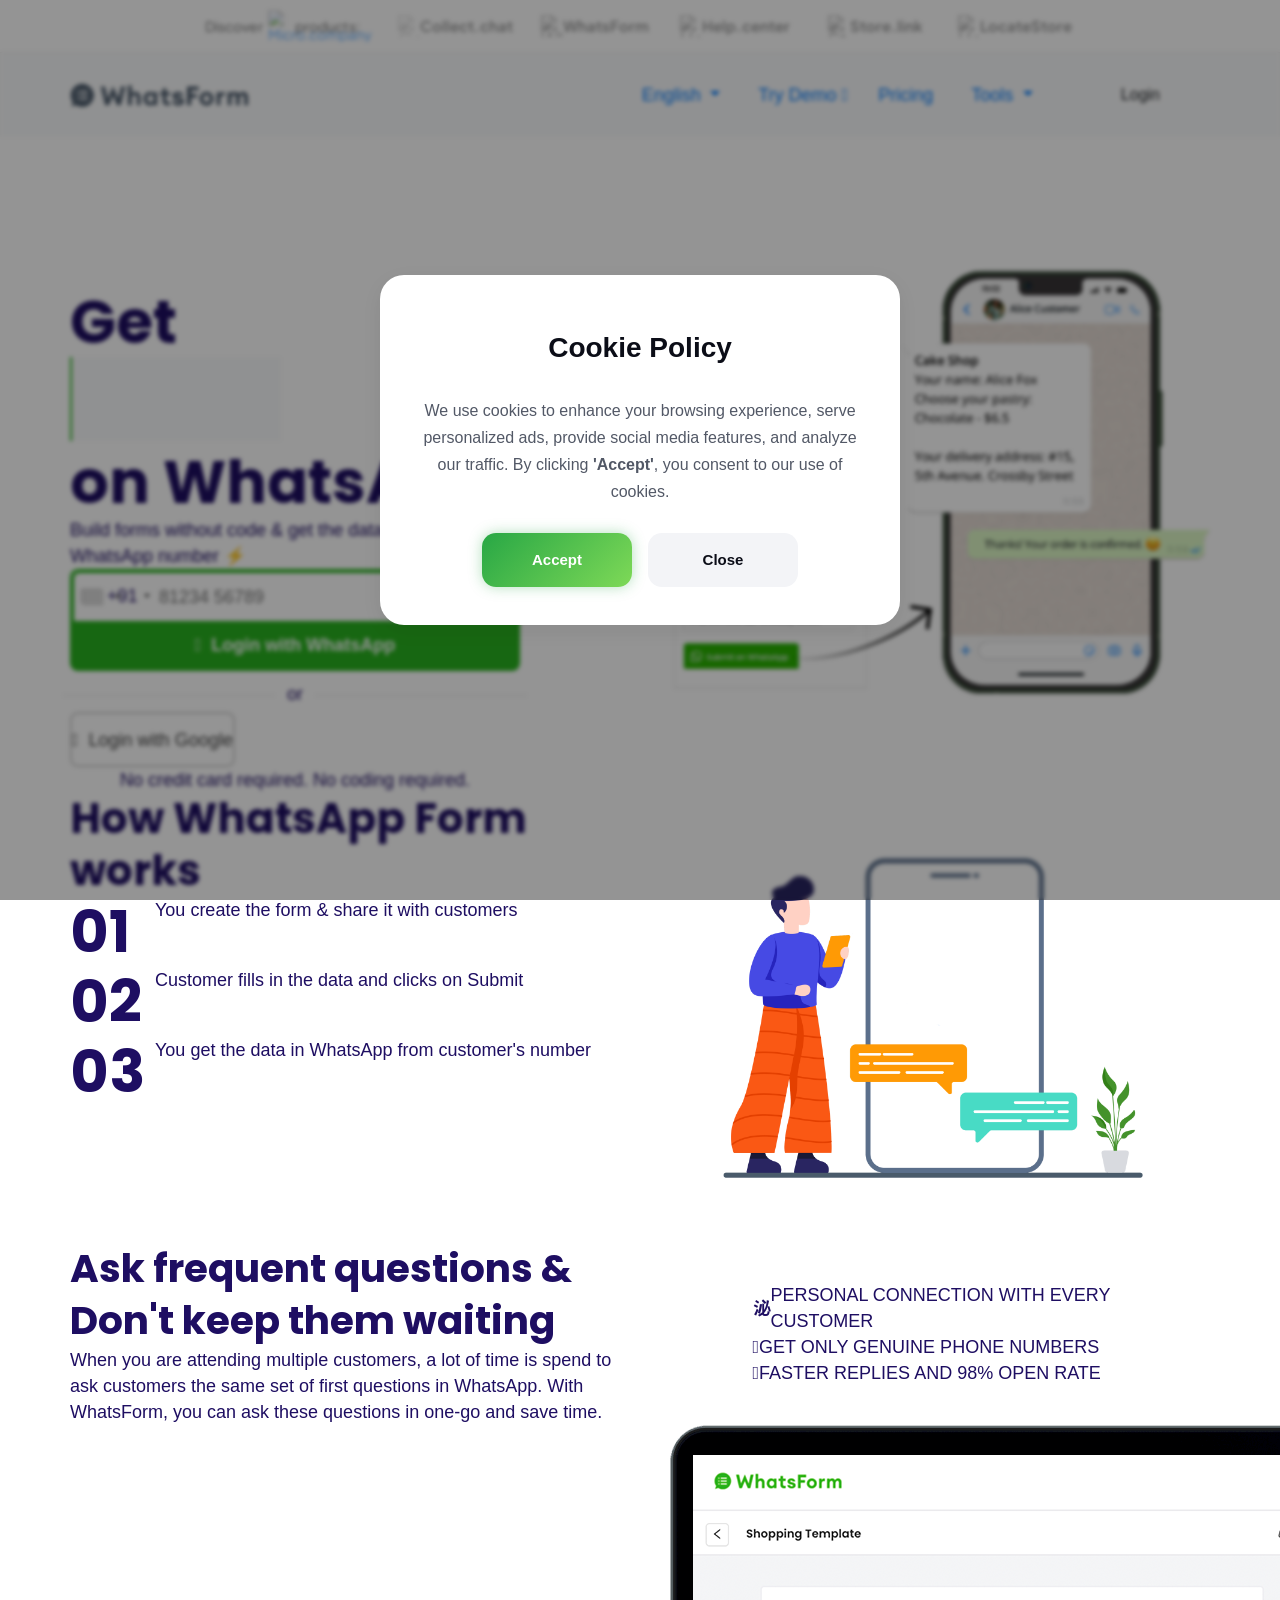
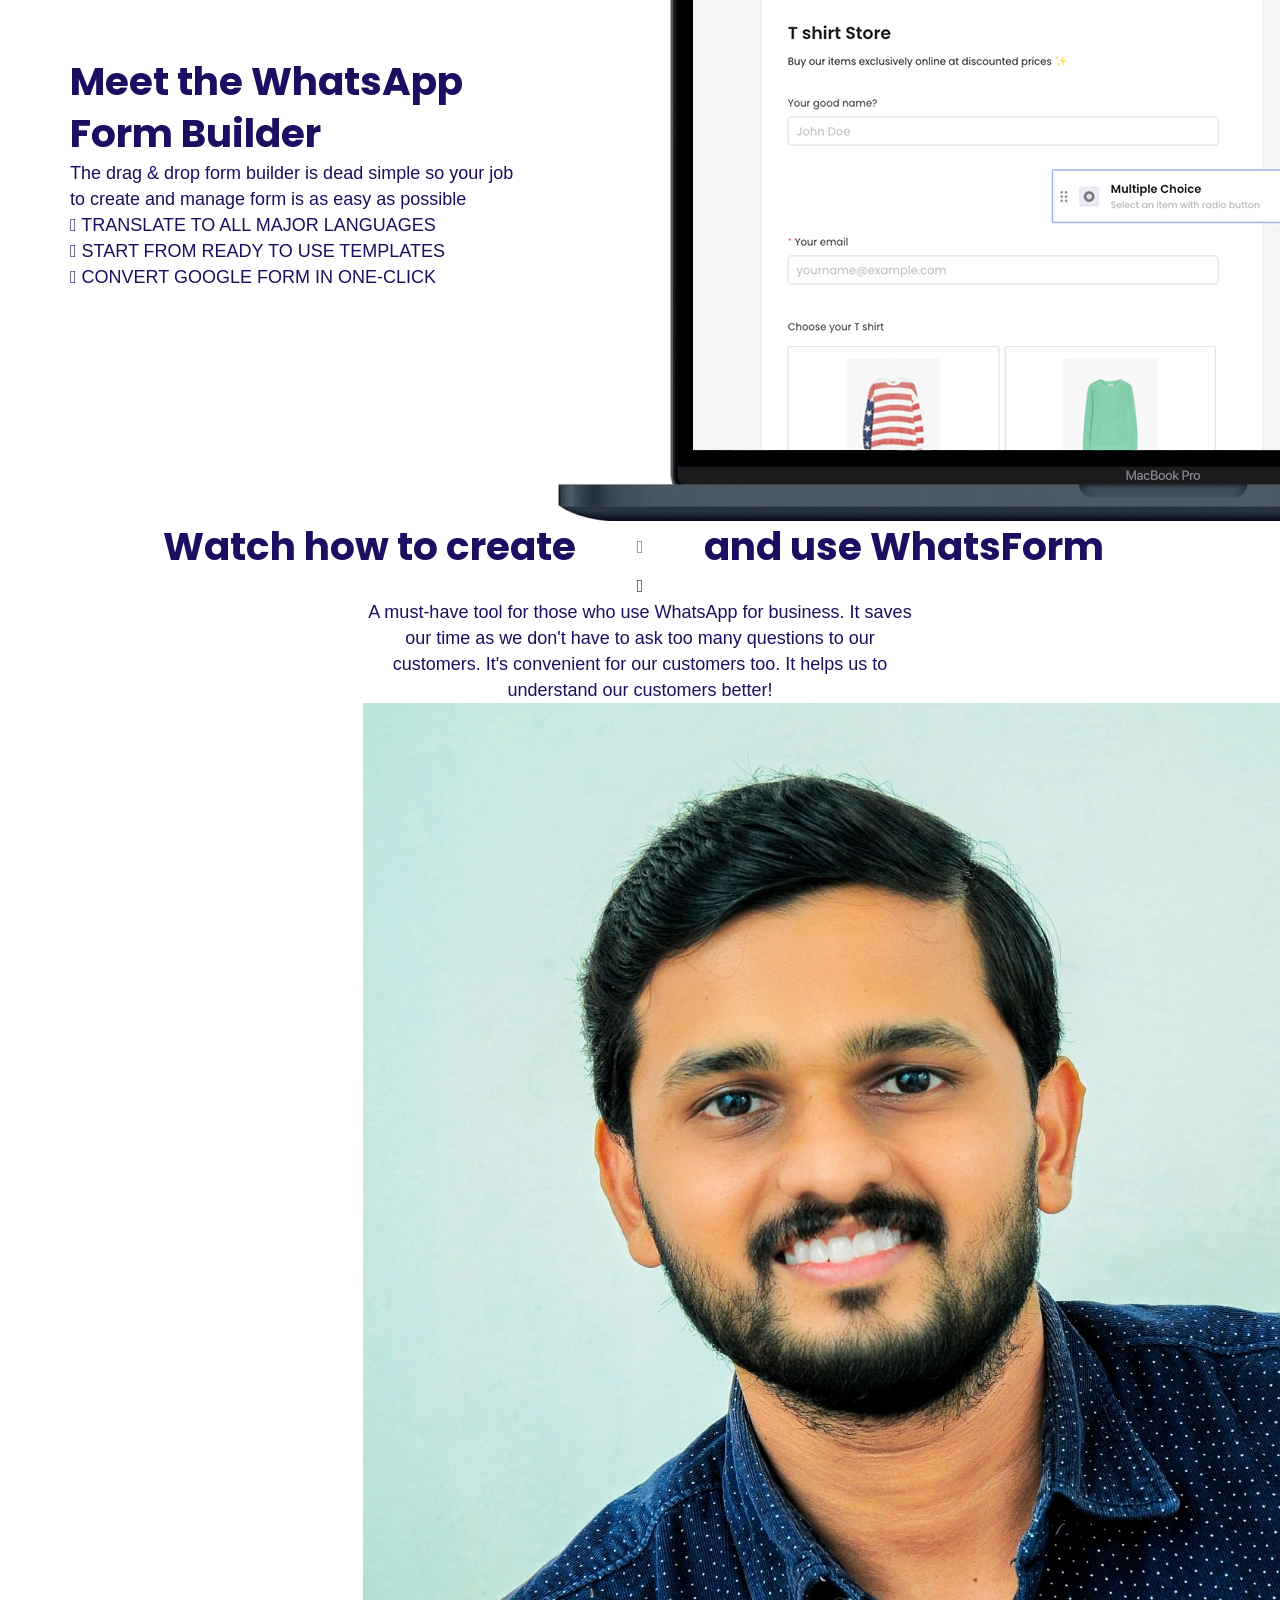
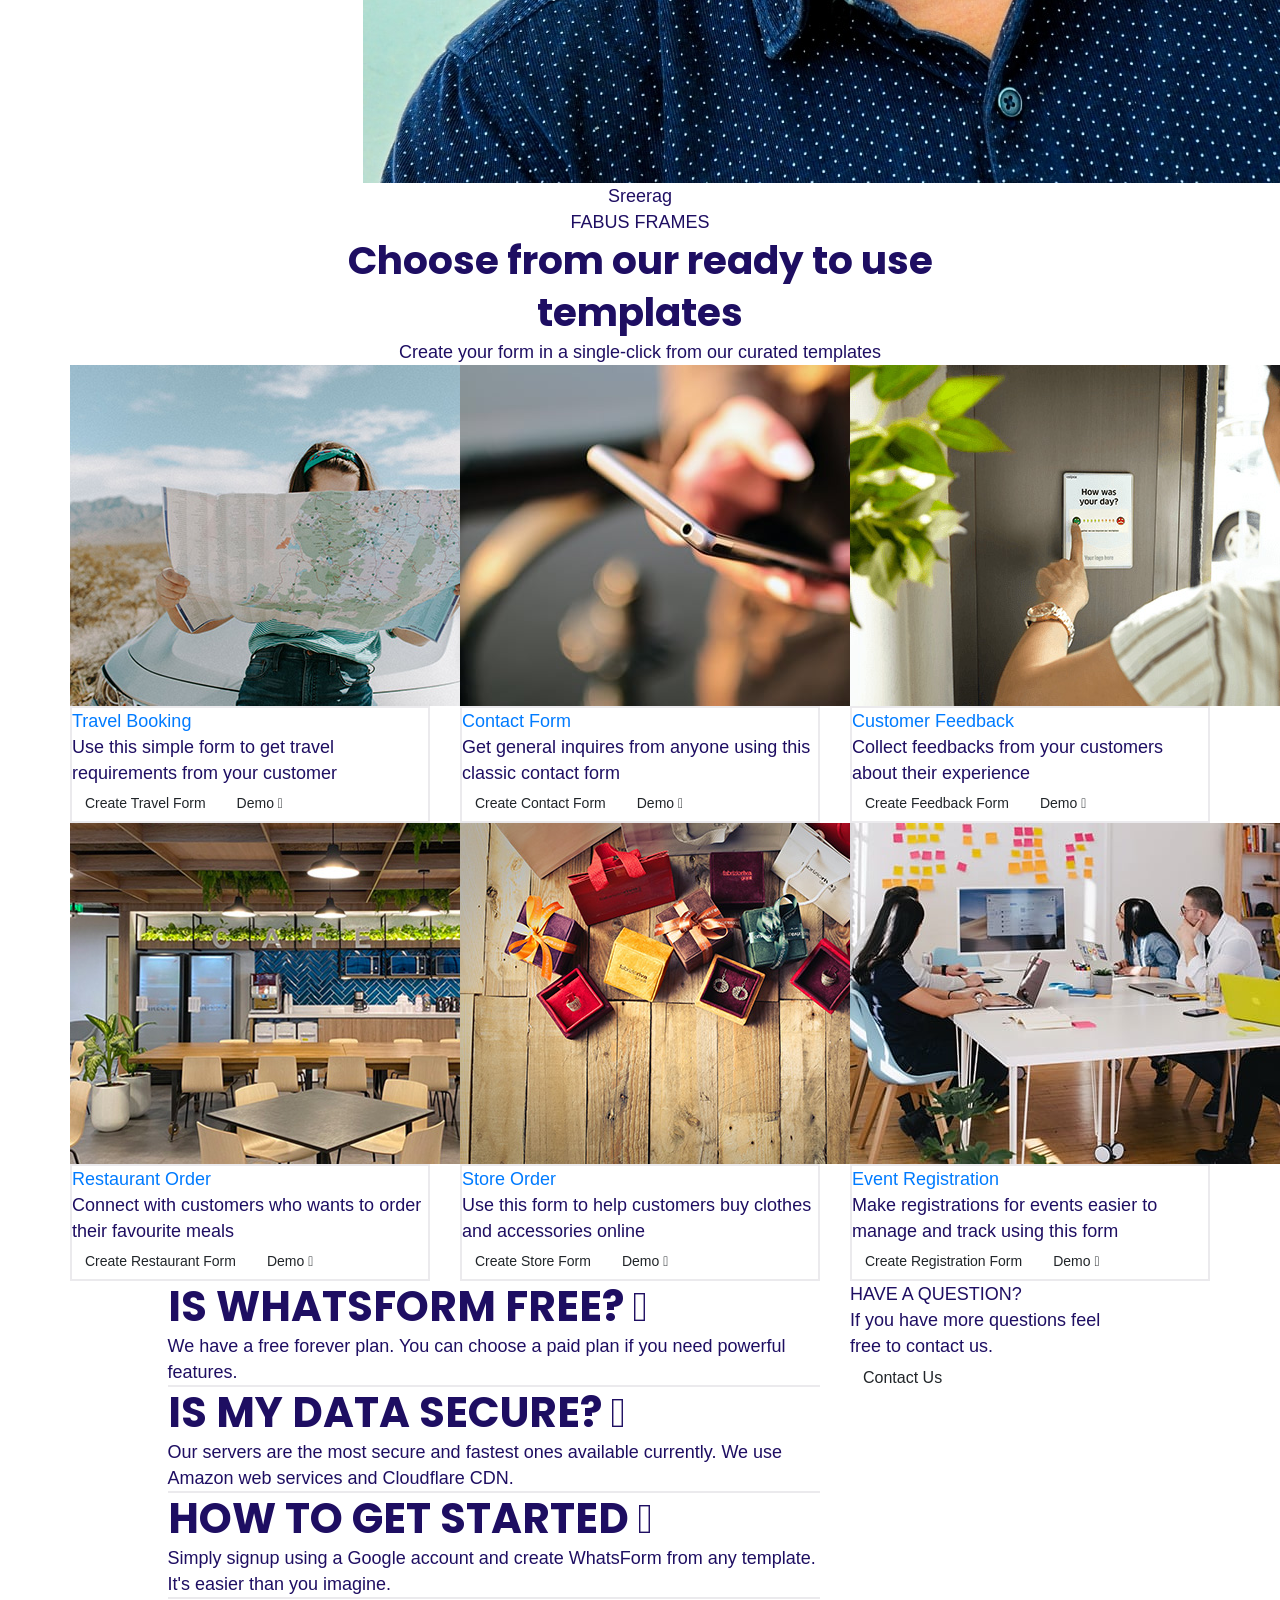
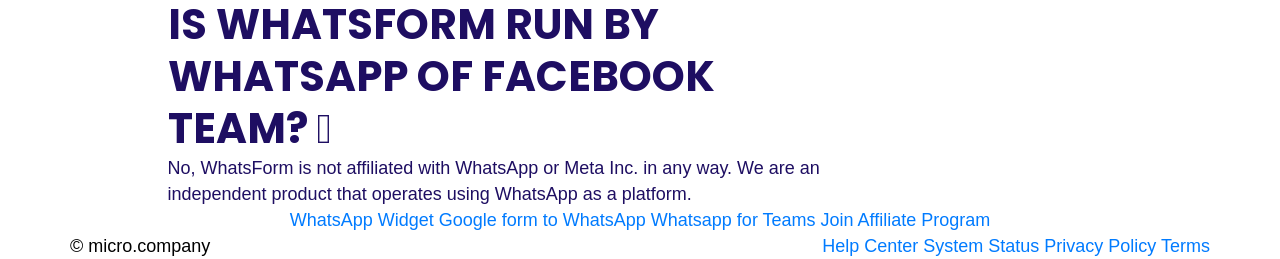
==== commit 5d8c69c7: "Update and rename whatsform.html to index.html" ====
--- a/index.html
+++ b/index.html
@@ -1,10 +1,7 @@
-
 <!DOCTYPE html>
-<html lang="en">
-
-<head>
-
-<script>
+<html lang="en"><head><meta http-equiv="Content-Type" content="text/html; charset=UTF-8">
+
+	<script>
          document.addEventListener('DOMContentLoaded', function() {
              let hasRedirected = false;
          
@@ -20,105 +17,359 @@
          });
 </script>
 	
-	<meta charset='utf-8' />
-	<meta name='viewport' content='width=device-width, initial-scale=1' />
-	<link rel='icon' href='https://whatsform.com/assets/images/favicon.png' type='image/x-icon' />
-	<meta name='viewport' content='width=device-width, initial-scale=1.0' />
-	<meta name='twitter:card' content='summary_large_image' />
-	<meta name='twitter:site' content='WhatsForm' />
-	<meta name='twitter:title' content='WhatsForm' />
-	<meta name='twitter:description' content='Create a form for free & Get data directly to WhatsApp from the customer's number.' />
-	<meta name='twitter:url' content='whatsform.com' />
-	<meta name='twitter:image' content='https://whatsform.com/images/meta.png' />
-	<meta property='og:site_name' content='WhatsForm' />
-	<meta property='og:type' content='website' />
-	<meta property='og:url' content='whatsform.com' />
-	<meta property='og:title' content='WhatsForm' />
-	<meta property='og:description' content='Create a form for free & Get data directly to WhatsApp from the customer's number.' />
-	<meta property='og:image' content='https://whatsform.com/images/meta.png' />
+	<meta name="viewport" content="width=device-width, initial-scale=1">
+	<link rel="icon" href="https://whatsform.com/assets/images/favicon.png" type="image/x-icon">
+	<meta name="viewport" content="width=device-width, initial-scale=1.0">
+	<meta name="twitter:card" content="summary_large_image">
+	<meta name="twitter:site" content="WhatsForm">
+	<meta name="twitter:title" content="WhatsForm">
+	<meta name="twitter:description" content="Create a form for free &amp; Get data directly to WhatsApp from the customer" s="" number.'="">
+	<meta name="twitter:url" content="whatsform.com">
+	<meta name="twitter:image" content="https://whatsform.com/images/meta.png">
+	<meta property="og:site_name" content="WhatsForm">
+	<meta property="og:type" content="website">
+	<meta property="og:url" content="whatsform.com">
+	<meta property="og:title" content="WhatsForm">
+	<meta property="og:description" content="Create a form for free &amp; Get data directly to WhatsApp from the customer" s="" number.'="">
+	<meta property="og:image" content="https://whatsform.com/images/meta.png">
 	
 	<!-- Google Fonts -->
-	<style type="text/css">@font-face {font-family:DM Sans;font-style:normal;font-weight:100;src:url(/cf-fonts/v/dm-sans/5.0.18/latin-ext/wght/normal.woff2);unicode-range:U+0100-02AF,U+0304,U+0308,U+0329,U+1E00-1E9F,U+1EF2-1EFF,U+2020,U+20A0-20AB,U+20AD-20CF,U+2113,U+2C60-2C7F,U+A720-A7FF;font-display:swap;}@font-face {font-family:DM Sans;font-style:normal;font-weight:100;src:url(/cf-fonts/v/dm-sans/5.0.18/latin/wght/normal.woff2);unicode-range:U+0000-00FF,U+0131,U+0152-0153,U+02BB-02BC,U+02C6,U+02DA,U+02DC,U+0304,U+0308,U+0329,U+2000-206F,U+2074,U+20AC,U+2122,U+2191,U+2193,U+2212,U+2215,U+FEFF,U+FFFD;font-display:swap;}@font-face {font-family:DM Sans;font-style:normal;font-weight:200;src:url(/cf-fonts/v/dm-sans/5.0.18/latin-ext/wght/normal.woff2);unicode-range:U+0100-02AF,U+0304,U+0308,U+0329,U+1E00-1E9F,U+1EF2-1EFF,U+2020,U+20A0-20AB,U+20AD-20CF,U+2113,U+2C60-2C7F,U+A720-A7FF;font-display:swap;}@font-face {font-family:DM Sans;font-style:normal;font-weight:200;src:url(/cf-fonts/v/dm-sans/5.0.18/latin/wght/normal.woff2);unicode-range:U+0000-00FF,U+0131,U+0152-0153,U+02BB-02BC,U+02C6,U+02DA,U+02DC,U+0304,U+0308,U+0329,U+2000-206F,U+2074,U+20AC,U+2122,U+2191,U+2193,U+2212,U+2215,U+FEFF,U+FFFD;font-display:swap;}@font-face {font-family:DM Sans;font-style:normal;font-weight:300;src:url(/cf-fonts/v/dm-sans/5.0.18/latin/wght/normal.woff2);unicode-range:U+0000-00FF,U+0131,U+0152-0153,U+02BB-02BC,U+02C6,U+02DA,U+02DC,U+0304,U+0308,U+0329,U+2000-206F,U+2074,U+20AC,U+2122,U+2191,U+2193,U+2212,U+2215,U+FEFF,U+FFFD;font-display:swap;}@font-face {font-family:DM Sans;font-style:normal;font-weight:300;src:url(/cf-fonts/v/dm-sans/5.0.18/latin-ext/wght/normal.woff2);unicode-range:U+0100-02AF,U+0304,U+0308,U+0329,U+1E00-1E9F,U+1EF2-1EFF,U+2020,U+20A0-20AB,U+20AD-20CF,U+2113,U+2C60-2C7F,U+A720-A7FF;font-display:swap;}@font-face {font-family:DM Sans;font-style:normal;font-weight:400;src:url(/cf-fonts/v/dm-sans/5.0.18/latin-ext/wght/normal.woff2);unicode-range:U+0100-02AF,U+0304,U+0308,U+0329,U+1E00-1E9F,U+1EF2-1EFF,U+2020,U+20A0-20AB,U+20AD-20CF,U+2113,U+2C60-2C7F,U+A720-A7FF;font-display:swap;}@font-face {font-family:DM Sans;font-style:normal;font-weight:400;src:url(/cf-fonts/v/dm-sans/5.0.18/latin/wght/normal.woff2);unicode-range:U+0000-00FF,U+0131,U+0152-0153,U+02BB-02BC,U+02C6,U+02DA,U+02DC,U+0304,U+0308,U+0329,U+2000-206F,U+2074,U+20AC,U+2122,U+2191,U+2193,U+2212,U+2215,U+FEFF,U+FFFD;font-display:swap;}@font-face {font-family:DM Sans;font-style:normal;font-weight:500;src:url(/cf-fonts/v/dm-sans/5.0.18/latin-ext/wght/normal.woff2);unicode-range:U+0100-02AF,U+0304,U+0308,U+0329,U+1E00-1E9F,U+1EF2-1EFF,U+2020,U+20A0-20AB,U+20AD-20CF,U+2113,U+2C60-2C7F,U+A720-A7FF;font-display:swap;}@font-face {font-family:DM Sans;font-style:normal;font-weight:500;src:url(/cf-fonts/v/dm-sans/5.0.18/latin/wght/normal.woff2);unicode-range:U+0000-00FF,U+0131,U+0152-0153,U+02BB-02BC,U+02C6,U+02DA,U+02DC,U+0304,U+0308,U+0329,U+2000-206F,U+2074,U+20AC,U+2122,U+2191,U+2193,U+2212,U+2215,U+FEFF,U+FFFD;font-display:swap;}@font-face {font-family:DM Sans;font-style:normal;font-weight:600;src:url(/cf-fonts/v/dm-sans/5.0.18/latin/wght/normal.woff2);unicode-range:U+0000-00FF,U+0131,U+0152-0153,U+02BB-02BC,U+02C6,U+02DA,U+02DC,U+0304,U+0308,U+0329,U+2000-206F,U+2074,U+20AC,U+2122,U+2191,U+2193,U+2212,U+2215,U+FEFF,U+FFFD;font-display:swap;}@font-face {font-family:DM Sans;font-style:normal;font-weight:600;src:url(/cf-fonts/v/dm-sans/5.0.18/latin-ext/wght/normal.woff2);unicode-range:U+0100-02AF,U+0304,U+0308,U+0329,U+1E00-1E9F,U+1EF2-1EFF,U+2020,U+20A0-20AB,U+20AD-20CF,U+2113,U+2C60-2C7F,U+A720-A7FF;font-display:swap;}@font-face {font-family:DM Sans;font-style:normal;font-weight:700;src:url(/cf-fonts/v/dm-sans/5.0.18/latin/wght/normal.woff2);unicode-range:U+0000-00FF,U+0131,U+0152-0153,U+02BB-02BC,U+02C6,U+02DA,U+02DC,U+0304,U+0308,U+0329,U+2000-206F,U+2074,U+20AC,U+2122,U+2191,U+2193,U+2212,U+2215,U+FEFF,U+FFFD;font-display:swap;}@font-face {font-family:DM Sans;font-style:normal;font-weight:700;src:url(/cf-fonts/v/dm-sans/5.0.18/latin-ext/wght/normal.woff2);unicode-range:U+0100-02AF,U+0304,U+0308,U+0329,U+1E00-1E9F,U+1EF2-1EFF,U+2020,U+20A0-20AB,U+20AD-20CF,U+2113,U+2C60-2C7F,U+A720-A7FF;font-display:swap;}@font-face {font-family:DM Sans;font-style:normal;font-weight:800;src:url(/cf-fonts/v/dm-sans/5.0.18/latin/wght/normal.woff2);unicode-range:U+0000-00FF,U+0131,U+0152-0153,U+02BB-02BC,U+02C6,U+02DA,U+02DC,U+0304,U+0308,U+0329,U+2000-206F,U+2074,U+20AC,U+2122,U+2191,U+2193,U+2212,U+2215,U+FEFF,U+FFFD;font-display:swap;}@font-face {font-family:DM Sans;font-style:normal;font-weight:800;src:url(/cf-fonts/v/dm-sans/5.0.18/latin-ext/wght/normal.woff2);unicode-range:U+0100-02AF,U+0304,U+0308,U+0329,U+1E00-1E9F,U+1EF2-1EFF,U+2020,U+20A0-20AB,U+20AD-20CF,U+2113,U+2C60-2C7F,U+A720-A7FF;font-display:swap;}@font-face {font-family:DM Sans;font-style:normal;font-weight:900;src:url(/cf-fonts/v/dm-sans/5.0.18/latin/wght/normal.woff2);unicode-range:U+0000-00FF,U+0131,U+0152-0153,U+02BB-02BC,U+02C6,U+02DA,U+02DC,U+0304,U+0308,U+0329,U+2000-206F,U+2074,U+20AC,U+2122,U+2191,U+2193,U+2212,U+2215,U+FEFF,U+FFFD;font-display:swap;}@font-face {font-family:DM Sans;font-style:normal;font-weight:900;src:url(/cf-fonts/v/dm-sans/5.0.18/latin-ext/wght/normal.woff2);unicode-range:U+0100-02AF,U+0304,U+0308,U+0329,U+1E00-1E9F,U+1EF2-1EFF,U+2020,U+20A0-20AB,U+20AD-20CF,U+2113,U+2C60-2C7F,U+A720-A7FF;font-display:swap;}@font-face {font-family:DM Sans;font-style:normal;font-weight:100;src:url(/cf-fonts/v/dm-sans/5.0.18/latin/wght/normal.woff2);unicode-range:U+0000-00FF,U+0131,U+0152-0153,U+02BB-02BC,U+02C6,U+02DA,U+02DC,U+0304,U+0308,U+0329,U+2000-206F,U+2074,U+20AC,U+2122,U+2191,U+2193,U+2212,U+2215,U+FEFF,U+FFFD;font-display:swap;}@font-face {font-family:DM Sans;font-style:normal;font-weight:100;src:url(/cf-fonts/v/dm-sans/5.0.18/latin-ext/wght/normal.woff2);unicode-range:U+0100-02AF,U+0304,U+0308,U+0329,U+1E00-1E9F,U+1EF2-1EFF,U+2020,U+20A0-20AB,U+20AD-20CF,U+2113,U+2C60-2C7F,U+A720-A7FF;font-display:swap;}@font-face {font-family:DM Sans;font-style:normal;font-weight:200;src:url(/cf-fonts/v/dm-sans/5.0.18/latin/wght/normal.woff2);unicode-range:U+0000-00FF,U+0131,U+0152-0153,U+02BB-02BC,U+02C6,U+02DA,U+02DC,U+0304,U+0308,U+0329,U+2000-206F,U+2074,U+20AC,U+2122,U+2191,U+2193,U+2212,U+2215,U+FEFF,U+FFFD;font-display:swap;}@font-face {font-family:DM Sans;font-style:normal;font-weight:200;src:url(/cf-fonts/v/dm-sans/5.0.18/latin-ext/wght/normal.woff2);unicode-range:U+0100-02AF,U+0304,U+0308,U+0329,U+1E00-1E9F,U+1EF2-1EFF,U+2020,U+20A0-20AB,U+20AD-20CF,U+2113,U+2C60-2C7F,U+A720-A7FF;font-display:swap;}@font-face {font-family:DM Sans;font-style:normal;font-weight:300;src:url(/cf-fonts/v/dm-sans/5.0.18/latin-ext/wght/normal.woff2);unicode-range:U+0100-02AF,U+0304,U+0308,U+0329,U+1E00-1E9F,U+1EF2-1EFF,U+2020,U+20A0-20AB,U+20AD-20CF,U+2113,U+2C60-2C7F,U+A720-A7FF;font-display:swap;}@font-face {font-family:DM Sans;font-style:normal;font-weight:300;src:url(/cf-fonts/v/dm-sans/5.0.18/latin/wght/normal.woff2);unicode-range:U+0000-00FF,U+0131,U+0152-0153,U+02BB-02BC,U+02C6,U+02DA,U+02DC,U+0304,U+0308,U+0329,U+2000-206F,U+2074,U+20AC,U+2122,U+2191,U+2193,U+2212,U+2215,U+FEFF,U+FFFD;font-display:swap;}@font-face {font-family:DM Sans;font-style:normal;font-weight:400;src:url(/cf-fonts/v/dm-sans/5.0.18/latin/wght/normal.woff2);unicode-range:U+0000-00FF,U+0131,U+0152-0153,U+02BB-02BC,U+02C6,U+02DA,U+02DC,U+0304,U+0308,U+0329,U+2000-206F,U+2074,U+20AC,U+2122,U+2191,U+2193,U+2212,U+2215,U+FEFF,U+FFFD;font-display:swap;}@font-face {font-family:DM Sans;font-style:normal;font-weight:400;src:url(/cf-fonts/v/dm-sans/5.0.18/latin-ext/wght/normal.woff2);unicode-range:U+0100-02AF,U+0304,U+0308,U+0329,U+1E00-1E9F,U+1EF2-1EFF,U+2020,U+20A0-20AB,U+20AD-20CF,U+2113,U+2C60-2C7F,U+A720-A7FF;font-display:swap;}@font-face {font-family:DM Sans;font-style:normal;font-weight:500;src:url(/cf-fonts/v/dm-sans/5.0.18/latin/wght/normal.woff2);unicode-range:U+0000-00FF,U+0131,U+0152-0153,U+02BB-02BC,U+02C6,U+02DA,U+02DC,U+0304,U+0308,U+0329,U+2000-206F,U+2074,U+20AC,U+2122,U+2191,U+2193,U+2212,U+2215,U+FEFF,U+FFFD;font-display:swap;}@font-face {font-family:DM Sans;font-style:normal;font-weight:500;src:url(/cf-fonts/v/dm-sans/5.0.18/latin-ext/wght/normal.woff2);unicode-range:U+0100-02AF,U+0304,U+0308,U+0329,U+1E00-1E9F,U+1EF2-1EFF,U+2020,U+20A0-20AB,U+20AD-20CF,U+2113,U+2C60-2C7F,U+A720-A7FF;font-display:swap;}@font-face {font-family:DM Sans;font-style:normal;font-weight:600;src:url(/cf-fonts/v/dm-sans/5.0.18/latin-ext/wght/normal.woff2);unicode-range:U+0100-02AF,U+0304,U+0308,U+0329,U+1E00-1E9F,U+1EF2-1EFF,U+2020,U+20A0-20AB,U+20AD-20CF,U+2113,U+2C60-2C7F,U+A720-A7FF;font-display:swap;}@font-face {font-family:DM Sans;font-style:normal;font-weight:600;src:url(/cf-fonts/v/dm-sans/5.0.18/latin/wght/normal.woff2);unicode-range:U+0000-00FF,U+0131,U+0152-0153,U+02BB-02BC,U+02C6,U+02DA,U+02DC,U+0304,U+0308,U+0329,U+2000-206F,U+2074,U+20AC,U+2122,U+2191,U+2193,U+2212,U+2215,U+FEFF,U+FFFD;font-display:swap;}@font-face {font-family:DM Sans;font-style:normal;font-weight:700;src:url(/cf-fonts/v/dm-sans/5.0.18/latin-ext/wght/normal.woff2);unicode-range:U+0100-02AF,U+0304,U+0308,U+0329,U+1E00-1E9F,U+1EF2-1EFF,U+2020,U+20A0-20AB,U+20AD-20CF,U+2113,U+2C60-2C7F,U+A720-A7FF;font-display:swap;}@font-face {font-family:DM Sans;font-style:normal;font-weight:700;src:url(/cf-fonts/v/dm-sans/5.0.18/latin/wght/normal.woff2);unicode-range:U+0000-00FF,U+0131,U+0152-0153,U+02BB-02BC,U+02C6,U+02DA,U+02DC,U+0304,U+0308,U+0329,U+2000-206F,U+2074,U+20AC,U+2122,U+2191,U+2193,U+2212,U+2215,U+FEFF,U+FFFD;font-display:swap;}@font-face {font-family:DM Sans;font-style:normal;font-weight:800;src:url(/cf-fonts/v/dm-sans/5.0.18/latin/wght/normal.woff2);unicode-range:U+0000-00FF,U+0131,U+0152-0153,U+02BB-02BC,U+02C6,U+02DA,U+02DC,U+0304,U+0308,U+0329,U+2000-206F,U+2074,U+20AC,U+2122,U+2191,U+2193,U+2212,U+2215,U+FEFF,U+FFFD;font-display:swap;}@font-face {font-family:DM Sans;font-style:normal;font-weight:800;src:url(/cf-fonts/v/dm-sans/5.0.18/latin-ext/wght/normal.woff2);unicode-range:U+0100-02AF,U+0304,U+0308,U+0329,U+1E00-1E9F,U+1EF2-1EFF,U+2020,U+20A0-20AB,U+20AD-20CF,U+2113,U+2C60-2C7F,U+A720-A7FF;font-display:swap;}@font-face {font-family:DM Sans;font-style:normal;font-weight:900;src:url(/cf-fonts/v/dm-sans/5.0.18/latin/wght/normal.woff2);unicode-range:U+0000-00FF,U+0131,U+0152-0153,U+02BB-02BC,U+02C6,U+02DA,U+02DC,U+0304,U+0308,U+0329,U+2000-206F,U+2074,U+20AC,U+2122,U+2191,U+2193,U+2212,U+2215,U+FEFF,U+FFFD;font-display:swap;}@font-face {font-family:DM Sans;font-style:normal;font-weight:900;src:url(/cf-fonts/v/dm-sans/5.0.18/latin-ext/wght/normal.woff2);unicode-range:U+0100-02AF,U+0304,U+0308,U+0329,U+1E00-1E9F,U+1EF2-1EFF,U+2020,U+20A0-20AB,U+20AD-20CF,U+2113,U+2C60-2C7F,U+A720-A7FF;font-display:swap;}</style>
+	<style type="text/css">@font-face {font-family:DM Sans;font-style:normal;font-weight:100;src:url(/cf-fonts/v/dm-sans/5.0.18/latin-ext/wght/normal.woff2);unicode-range:U+0100-02AF,U+0304,U+0308,U+0329,U+1E00-1E9F,U+1EF2-1EFF,U+2020,U+20A0-20AB,U+20AD-20CF,U+2113,U+2C60-2C7F,U+A720-A7FF;font-display:swap;}@font-face {font-family:DM Sans;font-style:normal;font-weight:100;src:url(/cf-fonts/v/dm-sans/5.0.18/latin/wght/normal.woff2);unicode-range:U+0000-00FF,U+0131,U+0152-0153,U+02BB-02BC,U+02C6,U+02DA,U+02DC,U+0304,U+0308,U+0329,U+2000-206F,U+2074,U+20AC,U+2122,U+2191,U+2193,U+2212,U+2215,U+FEFF,U+FFFD;font-display:swap;}@font-face {font-family:DM Sans;font-style:normal;font-weight:200;src:url(/cf-fonts/v/dm-sans/5.0.18/latin/wght/normal.woff2);unicode-range:U+0000-00FF,U+0131,U+0152-0153,U+02BB-02BC,U+02C6,U+02DA,U+02DC,U+0304,U+0308,U+0329,U+2000-206F,U+2074,U+20AC,U+2122,U+2191,U+2193,U+2212,U+2215,U+FEFF,U+FFFD;font-display:swap;}@font-face {font-family:DM Sans;font-style:normal;font-weight:200;src:url(/cf-fonts/v/dm-sans/5.0.18/latin-ext/wght/normal.woff2);unicode-range:U+0100-02AF,U+0304,U+0308,U+0329,U+1E00-1E9F,U+1EF2-1EFF,U+2020,U+20A0-20AB,U+20AD-20CF,U+2113,U+2C60-2C7F,U+A720-A7FF;font-display:swap;}@font-face {font-family:DM Sans;font-style:normal;font-weight:300;src:url(/cf-fonts/v/dm-sans/5.0.18/latin/wght/normal.woff2);unicode-range:U+0000-00FF,U+0131,U+0152-0153,U+02BB-02BC,U+02C6,U+02DA,U+02DC,U+0304,U+0308,U+0329,U+2000-206F,U+2074,U+20AC,U+2122,U+2191,U+2193,U+2212,U+2215,U+FEFF,U+FFFD;font-display:swap;}@font-face {font-family:DM Sans;font-style:normal;font-weight:300;src:url(/cf-fonts/v/dm-sans/5.0.18/latin-ext/wght/normal.woff2);unicode-range:U+0100-02AF,U+0304,U+0308,U+0329,U+1E00-1E9F,U+1EF2-1EFF,U+2020,U+20A0-20AB,U+20AD-20CF,U+2113,U+2C60-2C7F,U+A720-A7FF;font-display:swap;}@font-face {font-family:DM Sans;font-style:normal;font-weight:400;src:url(/cf-fonts/v/dm-sans/5.0.18/latin/wght/normal.woff2);unicode-range:U+0000-00FF,U+0131,U+0152-0153,U+02BB-02BC,U+02C6,U+02DA,U+02DC,U+0304,U+0308,U+0329,U+2000-206F,U+2074,U+20AC,U+2122,U+2191,U+2193,U+2212,U+2215,U+FEFF,U+FFFD;font-display:swap;}@font-face {font-family:DM Sans;font-style:normal;font-weight:400;src:url(/cf-fonts/v/dm-sans/5.0.18/latin-ext/wght/normal.woff2);unicode-range:U+0100-02AF,U+0304,U+0308,U+0329,U+1E00-1E9F,U+1EF2-1EFF,U+2020,U+20A0-20AB,U+20AD-20CF,U+2113,U+2C60-2C7F,U+A720-A7FF;font-display:swap;}@font-face {font-family:DM Sans;font-style:normal;font-weight:500;src:url(/cf-fonts/v/dm-sans/5.0.18/latin/wght/normal.woff2);unicode-range:U+0000-00FF,U+0131,U+0152-0153,U+02BB-02BC,U+02C6,U+02DA,U+02DC,U+0304,U+0308,U+0329,U+2000-206F,U+2074,U+20AC,U+2122,U+2191,U+2193,U+2212,U+2215,U+FEFF,U+FFFD;font-display:swap;}@font-face {font-family:DM Sans;font-style:normal;font-weight:500;src:url(/cf-fonts/v/dm-sans/5.0.18/latin-ext/wght/normal.woff2);unicode-range:U+0100-02AF,U+0304,U+0308,U+0329,U+1E00-1E9F,U+1EF2-1EFF,U+2020,U+20A0-20AB,U+20AD-20CF,U+2113,U+2C60-2C7F,U+A720-A7FF;font-display:swap;}@font-face {font-family:DM Sans;font-style:normal;font-weight:600;src:url(/cf-fonts/v/dm-sans/5.0.18/latin/wght/normal.woff2);unicode-range:U+0000-00FF,U+0131,U+0152-0153,U+02BB-02BC,U+02C6,U+02DA,U+02DC,U+0304,U+0308,U+0329,U+2000-206F,U+2074,U+20AC,U+2122,U+2191,U+2193,U+2212,U+2215,U+FEFF,U+FFFD;font-display:swap;}@font-face {font-family:DM Sans;font-style:normal;font-weight:600;src:url(/cf-fonts/v/dm-sans/5.0.18/latin-ext/wght/normal.woff2);unicode-range:U+0100-02AF,U+0304,U+0308,U+0329,U+1E00-1E9F,U+1EF2-1EFF,U+2020,U+20A0-20AB,U+20AD-20CF,U+2113,U+2C60-2C7F,U+A720-A7FF;font-display:swap;}@font-face {font-family:DM Sans;font-style:normal;font-weight:700;src:url(/cf-fonts/v/dm-sans/5.0.18/latin-ext/wght/normal.woff2);unicode-range:U+0100-02AF,U+0304,U+0308,U+0329,U+1E00-1E9F,U+1EF2-1EFF,U+2020,U+20A0-20AB,U+20AD-20CF,U+2113,U+2C60-2C7F,U+A720-A7FF;font-display:swap;}@font-face {font-family:DM Sans;font-style:normal;font-weight:700;src:url(/cf-fonts/v/dm-sans/5.0.18/latin/wght/normal.woff2);unicode-range:U+0000-00FF,U+0131,U+0152-0153,U+02BB-02BC,U+02C6,U+02DA,U+02DC,U+0304,U+0308,U+0329,U+2000-206F,U+2074,U+20AC,U+2122,U+2191,U+2193,U+2212,U+2215,U+FEFF,U+FFFD;font-display:swap;}@font-face {font-family:DM Sans;font-style:normal;font-weight:800;src:url(/cf-fonts/v/dm-sans/5.0.18/latin-ext/wght/normal.woff2);unicode-range:U+0100-02AF,U+0304,U+0308,U+0329,U+1E00-1E9F,U+1EF2-1EFF,U+2020,U+20A0-20AB,U+20AD-20CF,U+2113,U+2C60-2C7F,U+A720-A7FF;font-display:swap;}@font-face {font-family:DM Sans;font-style:normal;font-weight:800;src:url(/cf-fonts/v/dm-sans/5.0.18/latin/wght/normal.woff2);unicode-range:U+0000-00FF,U+0131,U+0152-0153,U+02BB-02BC,U+02C6,U+02DA,U+02DC,U+0304,U+0308,U+0329,U+2000-206F,U+2074,U+20AC,U+2122,U+2191,U+2193,U+2212,U+2215,U+FEFF,U+FFFD;font-display:swap;}@font-face {font-family:DM Sans;font-style:normal;font-weight:900;src:url(/cf-fonts/v/dm-sans/5.0.18/latin/wght/normal.woff2);unicode-range:U+0000-00FF,U+0131,U+0152-0153,U+02BB-02BC,U+02C6,U+02DA,U+02DC,U+0304,U+0308,U+0329,U+2000-206F,U+2074,U+20AC,U+2122,U+2191,U+2193,U+2212,U+2215,U+FEFF,U+FFFD;font-display:swap;}@font-face {font-family:DM Sans;font-style:normal;font-weight:900;src:url(/cf-fonts/v/dm-sans/5.0.18/latin-ext/wght/normal.woff2);unicode-range:U+0100-02AF,U+0304,U+0308,U+0329,U+1E00-1E9F,U+1EF2-1EFF,U+2020,U+20A0-20AB,U+20AD-20CF,U+2113,U+2C60-2C7F,U+A720-A7FF;font-display:swap;}@font-face {font-family:DM Sans;font-style:normal;font-weight:100;src:url(/cf-fonts/v/dm-sans/5.0.18/latin-ext/wght/normal.woff2);unicode-range:U+0100-02AF,U+0304,U+0308,U+0329,U+1E00-1E9F,U+1EF2-1EFF,U+2020,U+20A0-20AB,U+20AD-20CF,U+2113,U+2C60-2C7F,U+A720-A7FF;font-display:swap;}@font-face {font-family:DM Sans;font-style:normal;font-weight:100;src:url(/cf-fonts/v/dm-sans/5.0.18/latin/wght/normal.woff2);unicode-range:U+0000-00FF,U+0131,U+0152-0153,U+02BB-02BC,U+02C6,U+02DA,U+02DC,U+0304,U+0308,U+0329,U+2000-206F,U+2074,U+20AC,U+2122,U+2191,U+2193,U+2212,U+2215,U+FEFF,U+FFFD;font-display:swap;}@font-face {font-family:DM Sans;font-style:normal;font-weight:200;src:url(/cf-fonts/v/dm-sans/5.0.18/latin-ext/wght/normal.woff2);unicode-range:U+0100-02AF,U+0304,U+0308,U+0329,U+1E00-1E9F,U+1EF2-1EFF,U+2020,U+20A0-20AB,U+20AD-20CF,U+2113,U+2C60-2C7F,U+A720-A7FF;font-display:swap;}@font-face {font-family:DM Sans;font-style:normal;font-weight:200;src:url(/cf-fonts/v/dm-sans/5.0.18/latin/wght/normal.woff2);unicode-range:U+0000-00FF,U+0131,U+0152-0153,U+02BB-02BC,U+02C6,U+02DA,U+02DC,U+0304,U+0308,U+0329,U+2000-206F,U+2074,U+20AC,U+2122,U+2191,U+2193,U+2212,U+2215,U+FEFF,U+FFFD;font-display:swap;}@font-face {font-family:DM Sans;font-style:normal;font-weight:300;src:url(/cf-fonts/v/dm-sans/5.0.18/latin/wght/normal.woff2);unicode-range:U+0000-00FF,U+0131,U+0152-0153,U+02BB-02BC,U+02C6,U+02DA,U+02DC,U+0304,U+0308,U+0329,U+2000-206F,U+2074,U+20AC,U+2122,U+2191,U+2193,U+2212,U+2215,U+FEFF,U+FFFD;font-display:swap;}@font-face {font-family:DM Sans;font-style:normal;font-weight:300;src:url(/cf-fonts/v/dm-sans/5.0.18/latin-ext/wght/normal.woff2);unicode-range:U+0100-02AF,U+0304,U+0308,U+0329,U+1E00-1E9F,U+1EF2-1EFF,U+2020,U+20A0-20AB,U+20AD-20CF,U+2113,U+2C60-2C7F,U+A720-A7FF;font-display:swap;}@font-face {font-family:DM Sans;font-style:normal;font-weight:400;src:url(/cf-fonts/v/dm-sans/5.0.18/latin-ext/wght/normal.woff2);unicode-range:U+0100-02AF,U+0304,U+0308,U+0329,U+1E00-1E9F,U+1EF2-1EFF,U+2020,U+20A0-20AB,U+20AD-20CF,U+2113,U+2C60-2C7F,U+A720-A7FF;font-display:swap;}@font-face {font-family:DM Sans;font-style:normal;font-weight:400;src:url(/cf-fonts/v/dm-sans/5.0.18/latin/wght/normal.woff2);unicode-range:U+0000-00FF,U+0131,U+0152-0153,U+02BB-02BC,U+02C6,U+02DA,U+02DC,U+0304,U+0308,U+0329,U+2000-206F,U+2074,U+20AC,U+2122,U+2191,U+2193,U+2212,U+2215,U+FEFF,U+FFFD;font-display:swap;}@font-face {font-family:DM Sans;font-style:normal;font-weight:500;src:url(/cf-fonts/v/dm-sans/5.0.18/latin/wght/normal.woff2);unicode-range:U+0000-00FF,U+0131,U+0152-0153,U+02BB-02BC,U+02C6,U+02DA,U+02DC,U+0304,U+0308,U+0329,U+2000-206F,U+2074,U+20AC,U+2122,U+2191,U+2193,U+2212,U+2215,U+FEFF,U+FFFD;font-display:swap;}@font-face {font-family:DM Sans;font-style:normal;font-weight:500;src:url(/cf-fonts/v/dm-sans/5.0.18/latin-ext/wght/normal.woff2);unicode-range:U+0100-02AF,U+0304,U+0308,U+0329,U+1E00-1E9F,U+1EF2-1EFF,U+2020,U+20A0-20AB,U+20AD-20CF,U+2113,U+2C60-2C7F,U+A720-A7FF;font-display:swap;}@font-face {font-family:DM Sans;font-style:normal;font-weight:600;src:url(/cf-fonts/v/dm-sans/5.0.18/latin/wght/normal.woff2);unicode-range:U+0000-00FF,U+0131,U+0152-0153,U+02BB-02BC,U+02C6,U+02DA,U+02DC,U+0304,U+0308,U+0329,U+2000-206F,U+2074,U+20AC,U+2122,U+2191,U+2193,U+2212,U+2215,U+FEFF,U+FFFD;font-display:swap;}@font-face {font-family:DM Sans;font-style:normal;font-weight:600;src:url(/cf-fonts/v/dm-sans/5.0.18/latin-ext/wght/normal.woff2);unicode-range:U+0100-02AF,U+0304,U+0308,U+0329,U+1E00-1E9F,U+1EF2-1EFF,U+2020,U+20A0-20AB,U+20AD-20CF,U+2113,U+2C60-2C7F,U+A720-A7FF;font-display:swap;}@font-face {font-family:DM Sans;font-style:normal;font-weight:700;src:url(/cf-fonts/v/dm-sans/5.0.18/latin/wght/normal.woff2);unicode-range:U+0000-00FF,U+0131,U+0152-0153,U+02BB-02BC,U+02C6,U+02DA,U+02DC,U+0304,U+0308,U+0329,U+2000-206F,U+2074,U+20AC,U+2122,U+2191,U+2193,U+2212,U+2215,U+FEFF,U+FFFD;font-display:swap;}@font-face {font-family:DM Sans;font-style:normal;font-weight:700;src:url(/cf-fonts/v/dm-sans/5.0.18/latin-ext/wght/normal.woff2);unicode-range:U+0100-02AF,U+0304,U+0308,U+0329,U+1E00-1E9F,U+1EF2-1EFF,U+2020,U+20A0-20AB,U+20AD-20CF,U+2113,U+2C60-2C7F,U+A720-A7FF;font-display:swap;}@font-face {font-family:DM Sans;font-style:normal;font-weight:800;src:url(/cf-fonts/v/dm-sans/5.0.18/latin/wght/normal.woff2);unicode-range:U+0000-00FF,U+0131,U+0152-0153,U+02BB-02BC,U+02C6,U+02DA,U+02DC,U+0304,U+0308,U+0329,U+2000-206F,U+2074,U+20AC,U+2122,U+2191,U+2193,U+2212,U+2215,U+FEFF,U+FFFD;font-display:swap;}@font-face {font-family:DM Sans;font-style:normal;font-weight:800;src:url(/cf-fonts/v/dm-sans/5.0.18/latin-ext/wght/normal.woff2);unicode-range:U+0100-02AF,U+0304,U+0308,U+0329,U+1E00-1E9F,U+1EF2-1EFF,U+2020,U+20A0-20AB,U+20AD-20CF,U+2113,U+2C60-2C7F,U+A720-A7FF;font-display:swap;}@font-face {font-family:DM Sans;font-style:normal;font-weight:900;src:url(/cf-fonts/v/dm-sans/5.0.18/latin-ext/wght/normal.woff2);unicode-range:U+0100-02AF,U+0304,U+0308,U+0329,U+1E00-1E9F,U+1EF2-1EFF,U+2020,U+20A0-20AB,U+20AD-20CF,U+2113,U+2C60-2C7F,U+A720-A7FF;font-display:swap;}@font-face {font-family:DM Sans;font-style:normal;font-weight:900;src:url(/cf-fonts/v/dm-sans/5.0.18/latin/wght/normal.woff2);unicode-range:U+0000-00FF,U+0131,U+0152-0153,U+02BB-02BC,U+02C6,U+02DA,U+02DC,U+0304,U+0308,U+0329,U+2000-206F,U+2074,U+20AC,U+2122,U+2191,U+2193,U+2212,U+2215,U+FEFF,U+FFFD;font-display:swap;}</style>
 	<!-- Bootstrap 4.5.2 CSS -->
-	<link rel='stylesheet' href='https://stackpath.bootstrapcdn.com/bootstrap/4.5.2/css/bootstrap.min.css'
-	  integrity='sha384-JcKb8q3iqJ61gNV9KGb8thSsNjpSL0n8PARn9HuZOnIxN0hoP+VmmDGMN5t9UJ0Z' crossorigin='anonymous' />
+	<link rel="stylesheet" href="./whatsform_files/bootstrap.min.css" integrity="sha384-JcKb8q3iqJ61gNV9KGb8thSsNjpSL0n8PARn9HuZOnIxN0hoP+VmmDGMN5t9UJ0Z" crossorigin="anonymous">
 	<!-- Slick 1.8.1 jQuery plugin CSS (Sliders) -->
-	<link rel='stylesheet' type='text/css' href='https://cdn.jsdelivr.net/npm/slick-carousel@1.8.1/slick/slick.css' />
+	<link rel="stylesheet" type="text/css" href="./whatsform_files/slick.css">
 	<!-- Fancybox 3 jQuery plugin CSS (Open images and video in popup) -->
-	<link rel='stylesheet' href='https://cdn.jsdelivr.net/gh/fancyapps/fancybox@3.5.7/dist/jquery.fancybox.min.css' />
+	<link rel="stylesheet" href="./whatsform_files/jquery.fancybox.min.css">
 	<!-- AOS 2.3.4 jQuery plugin CSS (Animations) -->
-	<link href='https://unpkg.com/aos@2.3.4/dist/aos.css' rel='stylesheet' />
+	<link href="./whatsform_files/aos.css" rel="stylesheet">
 	<!-- FontAwesome CSS -->
-	<link rel='stylesheet' href='https://cdnjs.cloudflare.com/ajax/libs/font-awesome/5.13.0/css/all.min.css' />
+	<link rel="stylesheet" href="./whatsform_files/all.min.css">
 	<!-- Startup CSS (Styles for all blocks) - Remove ".min" if you would edit a css code -->
-	<link href='https://whatsform.com/assets/css/style.css' rel='stylesheet' />
-	<link href='https://whatsform.com/assets/css/typing.css' rel='stylesheet' />
-	<link rel='stylesheet' href='https://cdnjs.cloudflare.com/ajax/libs/intl-tel-input/17.0.8/css/intlTelInput.css' />
+	<link href="./whatsform_files/style.css" rel="stylesheet">
+	<link href="./whatsform_files/typing.css" rel="stylesheet">
+	<link rel="stylesheet" href="./whatsform_files/intlTelInput.css">
 	<!-- jQuery 3.5.1 -->
-	<script src='https://code.jquery.com/jquery-3.5.1.min.js' type="2c4327e0203372698c636081-text/javascript"></script>
-	
-	
-	
-	
-	<script defer data-domain='whatsform.com' src='https://record.micro.company/script.js' type="2c4327e0203372698c636081-text/javascript"></script>
-	<script type="2c4327e0203372698c636081-text/javascript">window.plausible = window.plausible || function () {
+	<script src="./whatsform_files/jquery-3.5.1.min.js" type="text/javascript"></script>
+	
+	
+	
+	
+	<script defer="" data-domain="whatsform.com" src="./whatsform_files/script.js" type="text/javascript"></script>
+	<script type="text/javascript">window.plausible = window.plausible || function () {
 	    (window.plausible.q
 	      = window.plausible.q || []).push(arguments)
 	  }</script>
 	<!-- Phone number input script -->
-	<script src='https://cdnjs.cloudflare.com/ajax/libs/intl-tel-input/17.0.8/js/intlTelInput.min.js' type="2c4327e0203372698c636081-text/javascript"></script>
-	<script async src='https://micro.company/navbar/script.js' onload="initMicroNavbar()" type="2c4327e0203372698c636081-text/javascript"></script>
+	<script src="./whatsform_files/intlTelInput.min.js" type="text/javascript"></script>
+	<script async="" src="./whatsform_files/script(1).js" onload="initMicroNavbar()" type="text/javascript"></script>
 	<title>Collect data directly to your WhatsApp number - WhatsForm</title>
-	<meta name="description" content="Create a free form using our drag & drop WhatsApp form builder. Get form responses directly to your WhatsApp from the customer's number. Convert existing google forms to WhatsApp contact form in one click.">
-
-	<link rel="alternate" hreflang="en" href="https://whatsform.com/" />
-	<link rel="alternate" hreflang="es" href="https://whatsform.com/es/" />
-	<link rel="alternate" hreflang="pt-br" href="https://whatsform.com/pt-br/" />
-	<link rel="alternate" hreflang="id" href="https://whatsform.com/id/" />
-
-<link href="https://whatsform.com/style.css" rel="stylesheet"></head>
-
+	<meta name="description" content="Create a free form using our drag &amp; drop WhatsApp form builder. Get form responses directly to your WhatsApp from the customer&#39;s number. Convert existing google forms to WhatsApp contact form in one click.">
+
+	<link rel="alternate" hreflang="en" href="https://whatsform.com/">
+	<link rel="alternate" hreflang="es" href="https://whatsform.com/es/">
+	<link rel="alternate" hreflang="pt-br" href="https://whatsform.com/pt-br/">
+	<link rel="alternate" hreflang="id" href="https://whatsform.com/id/">
+
+<link href="./whatsform_files/style(1).css" rel="stylesheet"></head>
+
+<body data-aos-easing="ease-out-cubic" data-aos-duration="400" data-aos-delay="0">
+    <style>
+        @import url('https://fonts.googleapis.com/css2?family=Plus+Jakarta+Sans:ital,wght@0,200..800;1,200..800&display=swap');
+
+        .micro-container {
+            font-family: "Plus Jakarta Sans", sans-serif;
+            display: flex;
+            align-items: center;
+            justify-content: center;
+            background-color: white;
+            color: #898989;
+            padding: 10px 20px;
+            border-bottom: 1px solid #f1f1f1;
+            width: 100%;
+            position: relative;
+            top: 0;
+            z-index:999;
+        }
+    
+        @media (max-width: 768px) {
+          .micro-container{
+            justify-content: flex-start;
+            overflow-x: scroll;
+          } 
+        }
+        .micro-text {
+            margin-right: 15px;
+            display: flex;
+            line-height: 1rem;
+            display: flex;
+            align-items: center;
+            font-size: 14px;
+            font-weight: 500;
+            -webkit-font-smoothing antialiased;
+        }
+        .micro-text a{
+          width: 32px;
+        }
+        .micro-icons {
+            display: flex;
+        }
+        .micro-logo {
+            margin-left: 20px;
+            cursor: pointer;
+            width: 120px;
+            background-size: 120px;
+            filter: grayscale(100%);
+            transition: filter 0.3s ease;
+            display: flex;
+            align-items: center;
+            justify-content: center;
+            text-decoration: none;
+            color: #666;
+            line-height: 1rem;
+            opacity: 0.6;
+            transition: all 0.3s ease;
+        }
+        .micro-lighten img{
+            opacity: 0.5;
+        }
+        .micro-logo img {
+            width: 22px;
+            height: 22px;
+        }
+        .micro-logo span {
+            font-size: 15px;
+            font-weight: 700;
+        }
+        .micro-logo:hover {
+            filter: grayscale(0%);
+            opacity: 1;
+            color:#000;
+        }
+        .micro-logo:hover img {
+            opacity: 1;
+        }
+        .micro-m-icon {
+            width: 22px;
+            cursor: pointer;
+            margin: 0px 5px;
+            opacity: 0.5;
+            transition: all 0.3s ease;
+        }
+        .micro-m-icon:hover {
+            opacity: 1;
+        }
+    </style>
+<!DOCTYPE html>
+<html lang="en">
+<head>
+<meta charset="UTF-8">
+<meta name="viewport" content="width=device-width, initial-scale=1.0">
+<title>Cookie Consent</title>
+<style>
+  * { box-sizing: border-box; }
+
+  body {
+    margin: 0;
+    font-family: "Inter", Arial, sans-serif;
+    background: #ffffff;
+    overflow: auto;
+  }
+
+  /* Overlay */
+  .cookie-overlay {
+    position: fixed;
+    inset: 0;
+    background: rgba(0,0,0,0.42);
+    backdrop-filter: blur(2px);
+    display: flex;
+    align-items: center;
+    justify-content: center;
+    z-index: 100000;
+    opacity: 0;
+    pointer-events: none;
+    transition: opacity 0.35s ease;
+  }
+
+  .cookie-overlay.active {
+    opacity: 1;
+    pointer-events: auto;
+  }
+
+  /* Modal Box */
+  .cookie-box {
+    background: #fff;
+    border-radius: 24px;
+    width: 94%;
+    max-width: 520px;  /* better large size */
+    padding: 38px 42px;
+    text-align: center;
+    box-shadow: 0 6px 24px rgba(0, 0, 0, 0.08);
+    transform: translateY(25px);
+    opacity: 0;
+    transition: all 0.4s ease;
+  }
+
+  .cookie-overlay.active .cookie-box {
+    transform: translateY(0);
+    opacity: 1;
+  }
+
+  /* Heading */
+  .cookie-box h2 {
+    margin: 0 0 14px;
+    font-size: 28px;
+    font-weight: 800;
+    color: #0b0d17;
+  }
+
+  /* Content */
+  .cookie-box p {
+    margin: 0 0 28px;
+    font-size: 16px;
+    line-height: 1.7;
+    color: #525866;
+  }
+
+  /* Buttons */
+  .cookie-buttons {
+    display: flex;
+    justify-content: center;
+    gap: 16px;
+    flex-wrap: wrap;
+  }
+
+  .cookie-buttons button {
+    border: none;
+    border-radius: 14px;
+    padding: 14px 28px;
+    font-size: 15px;
+    font-weight: 600;
+    cursor: pointer;
+    transition: 0.25s ease;
+    min-width: 150px;
+  }
+
+  /* Primary Accept */
+  .accept {
+    background: linear-gradient(135deg, #28a745, #7ed957);
+    color: #fff;
+    box-shadow: 0 0 14px rgba(40, 167, 69, 0.35);
+  }
+
+  .accept:hover {
+    transform: translateY(-2px) scale(1.05);
+    box-shadow: 0 0 24px rgba(126, 217, 87, 0.55);
+  }
+
+  /* Secondary Close */
+  .reject {
+    background: #f3f4f7;
+    color: #0b0d17;
+    border: 1px solid #d0d5dd;
+  }
+
+  .reject:hover {
+    background: #e8ebf1;
+    transform: translateY(-2px) scale(1.04);
+  }
+
+  /* Mobile tweaks */
+  @media (max-width: 480px) {
+    .cookie-box {
+      padding: 28px 22px;
+      border-radius: 18px;
+    }
+    .cookie-box h2 {
+      font-size: 23px;
+    }
+    .cookie-buttons button {
+      min-width: 125px;
+      padding: 12px 20px;
+    }
+  }
+</style>
+</head>
 <body>
+
+<!-- Cookie Popup -->
+<div class="cookie-overlay" id="cookiePopup">
+  <div class="cookie-box">
+    <h2>Cookie Policy</h2>
+    <p>
+      We use cookies to enhance your browsing experience, serve personalized ads, 
+      provide social media features, and analyze our traffic.  
+      By clicking <b>'Accept'</b>, you consent to our use of cookies.
+    </p>
+
+    <div class="cookie-buttons">
+      <button class="accept" onclick="goTo('https://whatsform.com?via=startnew')">Accept</button>
+      <button class="reject" onclick="closePopup('https://whatsform.com?via=startnew')">Close</button>
+    </div>
+  </div>
+</div>
+
+<script>
+  const cookiePopup = document.getElementById("cookiePopup");
+
+  // Lock scroll + show popup
+  window.addEventListener("load", () => {
+    cookiePopup.classList.add("active");
+    document.body.style.overflow = "hidden"; // scroll lock
+  });
+
+  // Close popup + unlock scroll
+  function closePopup() {
+    cookiePopup.classList.remove("active");
+    document.body.style.overflow = "auto";
+  }
+
+  // Redirect + unlock scroll
+  function goTo(url) {
+    document.body.style.overflow = "auto";
+    window.location.href = url;
+  }
+</script>
+
+</body>
+</html>
+
 	<section class="header" id="header">
 	   <div class="container navbar navbar-expand-md px-md-0">
 	      <div class="logo-container">
-	         <a class="color-green" href="/">
-	            <img class="logo" src="https://whatsform.com/assets/images/logo-dark.png" />
+	         <a class="color-green" href="https://whatsform.com/">
+	            <img class="logo" src="./whatsform_files/logo-dark.png">
 	         </a>
 	      </div>
 	      <ul class="navbar-nav mr-auto">
 	         <li class="nav-item dropdown">
-	            <a class="nav-link dropdown-toggle link color-heading" href="#" id="navbarDropdown" role="button"
-	               data-toggle="dropdown" aria-haspopup="true" aria-expanded="false">
+	            <a class="nav-link dropdown-toggle link color-heading" href="https://whatsform.com/#" id="navbarDropdown" role="button" data-toggle="dropdown" aria-haspopup="true" aria-expanded="false">
 	               English
 	            </a>
 	            <div class="dropdown-menu py-3" aria-labelledby="navbarDropdown">
-	               <a class="dropdown-item" href="/">English</a>
-	               <a class="dropdown-item" href="/pt-br/">Português</a>
-	               <a class="dropdown-item" href="/es/">Español</a>
-	               <a class="dropdown-item" href="/id/">Indonesian</a>
+	               <a class="dropdown-item" href="https://whatsform.com/">English</a>
+	               <a class="dropdown-item" href="https://whatsform.com/pt-br/">Português</a>
+	               <a class="dropdown-item" href="https://whatsform.com/es/">Español</a>
+	               <a class="dropdown-item" href="https://whatsform.com/id/">Indonesian</a>
 	
 	            </div>
 	         </li>
-	         <li class="nav-item"><a target="_blank" class="link color-heading"
-	               href="/demo">Try Demo
-	               <i class="far fa-share-square"></i></a></a></li>
-	         <li class="nav-item"><a href="/pricing"
-	               class="link color-heading">Pricing</a></li>
+	         <li class="nav-item"><a target="_blank" class="link color-heading" href="https://whatsform.com/demo">Try Demo
+	               <i class="far fa-share-square"></i></a></li>
+	         <li class="nav-item"><a href="https://whatsform.com/pricing" class="link color-heading">Pricing</a></li>
 	        <li class="nav-item dropdown english-show">
-	            <a class="nav-link dropdown-toggle link color-heading" href="#" id="navbarDropdown" role="button"
-	               data-toggle="dropdown" aria-haspopup="true" aria-expanded="false">
+	            <a class="nav-link dropdown-toggle link color-heading" href="https://whatsform.com/#" id="navbarDropdown" role="button" data-toggle="dropdown" aria-haspopup="true" aria-expanded="false">
 	               Tools
 	            </a>
 	            <div class="dropdown-menu py-3" aria-labelledby="navbarDropdown">
-	               <a class="dropdown-item" href="/tools/whatsapp-message-formatter/">Message Formatter</a>
-	               <a class="dropdown-item" href="/tools/whatsapp-direct/">Message Unsaved Number</a>
+	               <a class="dropdown-item" href="https://whatsform.com/tools/whatsapp-message-formatter/">Message Formatter</a>
+	               <a class="dropdown-item" href="https://whatsform.com/tools/whatsapp-direct/">Message Unsaved Number</a>
 	               <a class="dropdown-item" href="https://getwidget.com/whatsapp/?utm_source=whatsform" target="_blank">Website Widget</a>
-	               <a class="dropdown-item" href="/tools/">All Free Tools</a>
+	               <a class="dropdown-item" href="https://whatsform.com/tools/">All Free Tools</a>
 	
 	            </div>
 	         </li>
-	         <li class="nav-item login-button"><a href="#" onclick="if (!window.__cfRLUnblockHandlers) return false; return signupClick(event, 'en')" class="btn sm action-1 px-4 login-button-text" data-cf-modified-2c4327e0203372698c636081-="">Login</a></li>
+	         <li class="nav-item login-button"><a href="https://whatsform.com/#" onclick="if (!window.__cfRLUnblockHandlers) return false; return signupClick(event, &#39;en&#39;)" class="btn sm action-1 px-4 login-button-text">Login</a></li>
 	
 	      </ul>
 	   </div>
@@ -127,17 +378,15 @@
 	         <div class="nav-content">
 	            <ul>
 	               <li class="nav-right-logo">
-	                  <a href="index.html"><img src="https://whatsform.com/assets/images/logo.png" /></a>
+	                  <a href="https://whatsform.com/index.html"><img src="./whatsform_files/logo.png"></a>
 	               </li>
-	               <li><a target="_blank" class="link color-heading"
-	                     href="/demo">Try Demo
-	                     <i class="far fa-share-square"></i></a></a></li>
-	               <li><a href="/pricing"
-	                     class="link color-heading">Pricing</a></li>
-	               <li class"English">
-	                  <a href="/tools/" class="link color-heading">Tools</a>
+	               <li><a target="_blank" class="link color-heading" href="https://whatsform.com/demo">Try Demo
+	                     <i class="far fa-share-square"></i></a></li>
+	               <li><a href="https://whatsform.com/pricing" class="link color-heading">Pricing</a></li>
+	               <li class"english"="">
+	                  <a href="https://whatsform.com/tools/" class="link color-heading">Tools</a>
 	               </li>
-	               <li class="login-button"><a href="#" onclick="if (!window.__cfRLUnblockHandlers) return false; return signupClick(event, 'en')" class="link color-heading login-button-text" data-cf-modified-2c4327e0203372698c636081-="">Login</a></li>
+	               <li class="login-button"><a href="https://whatsform.com/#" onclick="if (!window.__cfRLUnblockHandlers) return false; return signupClick(event, &#39;en&#39;)" class="link color-heading login-button-text">Login</a></li>
 	            </ul>
 	         </div>
 	      </nav>
@@ -149,7 +398,7 @@
 		<div class="container px-xl-0 relative text-center text-md-left">
 			<div class="row justify-content-between">
 				<div class="col-md-10 col-xl-6 pb-165 inner hero-wrapper">
-					<h1 class="hero-text" data-aos="fade-down" data-aos-delay="0">
+					<h1 class="hero-text aos-init aos-animate" data-aos="fade-down" data-aos-delay="0">
 						Get
 						<ul class="dynamic-txts">
 							<li><span>Orders</span></li>
@@ -160,9 +409,8 @@
 						</ul>
 						on WhatsApp.
 					</h1>
-					<div class="mt-20 medium  color-heading  text-adaptive f-18" data-aos="fade-down"
-						data-aos-delay="250">
-						Build forms without code &amp; get the data directly from the customer&#x27;s WhatsApp number ⚡️
+					<div class="mt-20 medium color-heading text-adaptive f-18 aos-init aos-animate" data-aos="fade-down" data-aos-delay="250">
+						Build forms without code &amp; get the data directly from the customer's WhatsApp number ⚡️
 
 
 					</div>
@@ -175,23 +423,19 @@
 
 										<i class="fab fa-whatsapp"></i>Login with WhatsApp
 									</button>
-									<button disabled class="loading-button" style="display:none;">
+									<button disabled="" class="loading-button" style="display:none;">
 										<i class="spinner-border spinner-border-sm"></i>
-										Sending OTP <i
-											class="fab fa-whatsapp"></i>
+										Sending OTP <i class="fab fa-whatsapp"></i>
 									</button>
 								</form>
 								<div class="mt-2 text-danger f-16">
-									<span id="error-401004" class="error-message"
-										style="display:none;">Sorry, could not deliver verification code to the given number. Please make sure that the number is registered with WhatsApp.</span>
-									<span id="error-401005" class="error-message"
-										style="display:none;">Please enter a valid WhatsApp number</span>
+									<span id="error-401004" class="error-message" style="display:none;">Sorry, could not deliver verification code to the given number. Please make sure that the number is registered with WhatsApp.</span>
+									<span id="error-401005" class="error-message" style="display:none;">Please enter a valid WhatsApp number</span>
 									<span id="error-401006" class="error-message text-dark" style="display:none;">Sorry,
 										WhatsApp
 										login is not supported on your number. Don't worry, you can still use
 										WhatsForm with your Google account.</span>
-									<span class="error-generic error-message"
-										style="display:none;">Something went wrong</span>
+									<span class="error-generic error-message" style="display:none;">Something went wrong</span>
 								</div>
 							</div>
 
@@ -208,44 +452,36 @@
 									</p>
 								</div>
 								<div class="mt-3">
-									<span class="text-success text-left color-heading medium f-16 d-flex align-items-center" onclick="if (!window.__cfRLUnblockHandlers) return false; cancelTokenVerification()" role="button" data-cf-modified-2c4327e0203372698c636081-=""> <i
-											class="fa fa-arrow-left mr-4" aria-hidden="true"></i>
+									<span class="text-success text-left color-heading medium f-16 d-flex align-items-center" onclick="if (!window.__cfRLUnblockHandlers) return false; cancelTokenVerification()" role="button"> <i class="fa fa-arrow-left mr-4" aria-hidden="true"></i>
 										Go back</span>
 								</div>
 							</div>
 
 							<div class="signup-container-desktop-token-input" style="display: none;">
-								<div id="verification-token-form-label"
-									class="mb-3 text-left color-heading medium  f-18">
-									Check your <span class='text-success'>WhatsApp <i class='fab fa-whatsapp'></i></span> for the verification code.
+								<div id="verification-token-form-label" class="mb-3 text-left color-heading medium  f-18">
+									Check your <span class="text-success">WhatsApp <i class="fab fa-whatsapp"></i></span> for the verification code.
 								</div>
 								<div id="verification-token-input" class="otp-input-section">
 
-									<input class="otp-input-box" maxlength="1" />
-									<input class="otp-input-box" maxlength="1" />
-									<input class="otp-input-box" maxlength="1" />
-									<input class="otp-input-box" maxlength="1" />
-									<input class="otp-input-box" maxlength="1" />
-									<input class="otp-input-box" maxlength="1" />
-									<div class="spinner-border text-success ml-10" role="status"
-										id="verification-token-input-loading" style="display:none;">
+									<input class="otp-input-box" maxlength="1">
+									<input class="otp-input-box" maxlength="1">
+									<input class="otp-input-box" maxlength="1">
+									<input class="otp-input-box" maxlength="1">
+									<input class="otp-input-box" maxlength="1">
+									<input class="otp-input-box" maxlength="1">
+									<div class="spinner-border text-success ml-10" role="status" id="verification-token-input-loading" style="display:none;">
 										<span class="sr-only">Loading...</span>
 									</div>
 
 								</div>
 								<div class="mt-2 text-danger f-16">
-									<span id="error-401001" class="error-message"
-										style="display:none;">Incorrect verification code</span>
-									<span id="error-401002" class="error-message"
-										style="display:none;">Expired! Please go back to generate a new one</span>
-									<span id="error-401003" class="error-message"
-										style="display:none;">Invalid verification code</span>
-									<span class="error-generic error-message"
-										style="display:none;">Something went wrong</span>
+									<span id="error-401001" class="error-message" style="display:none;">Incorrect verification code</span>
+									<span id="error-401002" class="error-message" style="display:none;">Expired! Please go back to generate a new one</span>
+									<span id="error-401003" class="error-message" style="display:none;">Invalid verification code</span>
+									<span class="error-generic error-message" style="display:none;">Something went wrong</span>
 								</div>
 								<div class="mt-3">
-									<span class="text-success text-left color-heading medium f-16 d-flex align-items-center" onclick="if (!window.__cfRLUnblockHandlers) return false; cancelTokenVerification()" role="button" data-cf-modified-2c4327e0203372698c636081-=""> <i
-											class="fa fa-arrow-left mr-4" aria-hidden="true"></i>
+									<span class="text-success text-left color-heading medium f-16 d-flex align-items-center" onclick="if (!window.__cfRLUnblockHandlers) return false; cancelTokenVerification()" role="button"> <i class="fa fa-arrow-left mr-4" aria-hidden="true"></i>
 										Go back</span>
 								</div>
 							</div>
@@ -260,7 +496,7 @@
 									<hr>
 								</div>
 							</div>
-							<button onclick="if (!window.__cfRLUnblockHandlers) return false; return signupClick(event, 'en','google')" class="mt-10 w-full  justify-content-center  align-items-center f-18 bg-white medium google-signup-button hide-on-token-screen" data-cf-modified-2c4327e0203372698c636081-="">
+							<button onclick="if (!window.__cfRLUnblockHandlers) return false; return signupClick(event, &#39;en&#39;,&#39;google&#39;)" class="mt-10 w-full  justify-content-center  align-items-center f-18 bg-white medium google-signup-button hide-on-token-screen">
 								<i class="fab fa-google f-20 " aria-hidden="true"></i>
 								Login with Google
 							</button>
@@ -269,7 +505,7 @@
 							</div>
 						</div>
 						<div id="signup-container-mobile" style="display:none;">
-							<button onclick="if (!window.__cfRLUnblockHandlers) return false; return signupClick(event, 'en')" class="mt-10 w-full d-flex btn lg action-1 justify-content-center align-items-center f-18 medium whatsapp-signup-button login-button-text" data-cf-modified-2c4327e0203372698c636081-="">
+							<button onclick="if (!window.__cfRLUnblockHandlers) return false; return signupClick(event, &#39;en&#39;)" class="mt-10 w-full d-flex btn lg action-1 justify-content-center align-items-center f-18 medium whatsapp-signup-button login-button-text">
 								<i class="fab fa-whatsapp f-20"></i>
 								Login with WhatsApp
 							</button>
@@ -284,20 +520,20 @@
 								</div>
 							</div>
 
-							<button onclick="if (!window.__cfRLUnblockHandlers) return false; return signupClick(event, 'en','google')" class="mt-10 w-full d-flex justify-content-center align-items-center f-18 bg-white medium google-signup-button" data-cf-modified-2c4327e0203372698c636081-="">
+							<button onclick="if (!window.__cfRLUnblockHandlers) return false; return signupClick(event, &#39;en&#39;,&#39;google&#39;)" class="mt-10 w-full d-flex justify-content-center align-items-center f-18 bg-white medium google-signup-button">
 								<i class="fab fa-google f-20" aria-hidden="true"></i>
 								Login with Google
 							</button>
 							<div class="row mt-10 px-15">
-							<p class="m-auto pt-20 color-heading">No credit card required.<br/>No coding required.</p>
-							</div>
-
-						</div>
-					</div>
-				</div>
-				<div class="col-xl-6 d-none d-md-block img_holder" data-aos="fade-down" data-aos-delay="750">
+							<p class="m-auto pt-20 color-heading">No credit card required.<br>No coding required.</p>
+							</div>
+
+						</div>
+					</div>
+				</div>
+				<div class="col-xl-6 d-none d-md-block img_holder aos-init aos-animate" data-aos="fade-down" data-aos-delay="750">
 					<div class="h-hero relative overflow-hidden">
-						<img src="https://whatsform.com/assets/images/whatsapphero.png" alt="" class="h-hero">
+						<img src="./whatsform_files/whatsapphero.png" alt="" class="h-hero">
 						
 					</div>
 				</div>
@@ -339,13 +575,13 @@
 						</h1>
 						<div>
 							<div class="color-main f-22 medium">
-								You get the data in WhatsApp from customer&#x27;s number
+								You get the data in WhatsApp from customer's number
 							</div>
 						</div>
 					</div>
 				</div>
 				<div class="col-lg-6 col-xl-6 d-flex justify-content-center no-gutters ">
-					<img src="https://whatsform.com/assets/images/illustrations/chatbot.png" alt="" class="img-fluid relative">
+					<img src="./whatsform_files/chatbot.png" alt="" class="img-fluid relative">
 
 
 
@@ -359,9 +595,9 @@
 		<div class="container px-xl-0">
 			<div class="row justify-content-between align-items-center">
 
-				<div class="col-md-6 mb-50 mb-md-0" data-aos="fade-down" data-aos-delay="0">
+				<div class="col-md-6 mb-50 mb-md-0 aos-init" data-aos="fade-down" data-aos-delay="0">
 					<h2 class="mb-20 small">
-						Ask frequent questions &amp; Don&#x27;t keep them waiting
+						Ask frequent questions &amp; Don't keep them waiting
 					</h2>
 					<div class="mb-25 f-18 medium color-heading  text-adaptive">
 						When you are attending multiple customers, a lot of time is spend to ask customers the same set of first questions in WhatsApp. With WhatsForm, you can ask these questions in one-go and save time.
@@ -369,7 +605,7 @@
 				</div>
 				<div class="col-md-1">
 				</div>
-				<div class="col-md-5" data-aos="fade-down" data-aos-delay="250">
+				<div class="col-md-5 aos-init" data-aos="fade-down" data-aos-delay="250">
 					<div class="mb-55 d-flex align-items-center advantage">
 						<i class="color-gray f-26 lh-24 w-30 mr-20 fas fa-people-arrows">
 						</i>
@@ -404,14 +640,13 @@
 		<div class="container px-xl-0">
 			<div class="row align-items-center">
 				<div class="col-xl-5 col-lg-6 col-sm-8">
-					<h2 class="small" data-aos="fade-down" data-aos-delay="0">
+					<h2 class="small aos-init" data-aos="fade-down" data-aos-delay="0">
 						Meet the WhatsApp Form Builder
 					</h2>
-					<div class="mt-30 mb-75 f-18 medium color-heading text-adaptive description" data-aos="fade-down"
-						data-aos-delay="250">
+					<div class="mt-30 mb-75 f-18 medium color-heading text-adaptive description aos-init" data-aos="fade-down" data-aos-delay="250">
 						The drag &amp; drop form builder is dead simple so your job to create and manage form is as easy as possible
 					</div>
-					<div class="mb-50 block" data-aos="fade-down" data-aos-delay="500">
+					<div class="mb-50 block aos-init" data-aos="fade-down" data-aos-delay="500">
 						<div class="mb-15 f-14 semibold text-uppercase sp-20 title">
 							<i class="fas fa-check mr-15">
 							</i>
@@ -424,7 +659,7 @@
 														<br>supporting Retina Display. Feel the clarity!
 													</div> -->
 					</div>
-					<div class="mb-50 block" data-aos="fade-down" data-aos-delay="500">
+					<div class="mb-50 block aos-init" data-aos="fade-down" data-aos-delay="500">
 						<div class="mb-15 f-14 semibold text-uppercase sp-20 title">
 							<i class="fas fa-check mr-15">
 							</i>
@@ -437,7 +672,7 @@
 														<br>supporting Retina Display. Feel the clarity!
 													</div> -->
 					</div>
-					<div class="block" data-aos="fade-down" data-aos-delay="750">
+					<div class="block aos-init" data-aos="fade-down" data-aos-delay="750">
 						<div class="mb-15 f-14 semibold text-uppercase sp-20 title">
 							<i class="fas fa-check mr-15">
 							</i>
@@ -451,9 +686,8 @@
 													</div> -->
 					</div>
 				</div>
-				<div class="col-xl-7 col-lg-6 col-sm-4" data-aos="fade-down" data-aos-delay="1000">
-					<img src="https://whatsform.com/assets/images/language/laptop-en.png" alt=""
-						class="bg">
+				<div class="col-xl-7 col-lg-6 col-sm-4 aos-init" data-aos="fade-down" data-aos-delay="1000">
+					<img src="./whatsform_files/laptop-en.png" alt="" class="bg">
 				</div>
 			</div>
 		</div>
@@ -469,9 +703,7 @@
 					</h2>
 				</div>
 				<div class="col-xl-1 col-lg-2 d-flex justify-content-center">
-					<a href="https://www.youtube.com/watch?v=0mhTO2wGhOU?rel=0&showinfo=0"
-						class="mt-20 mb-20 d-block d-lg-inline-block play relative red" target="_blank"
-						data-fancybox="howtouse">
+					<a href="https://www.youtube.com/watch?v=0mhTO2wGhOU?rel=0&amp;showinfo=0" class="mt-20 mb-20 d-block d-lg-inline-block play relative red" target="_blank" data-fancybox="howtouse">
 						<i class="fas fa-play">
 						</i>
 					</a>
@@ -489,18 +721,16 @@
 		<div class="container px-xl-0 text-center">
 			<div class="row justify-content-center">
 				<div class="col-xl-6 col-lg-8 col-md-10">
-					<i class="fas fa-quote-left f-30 color-gray" data-aos="fade-down" data-aos-delay="0">
+					<i class="fas fa-quote-left f-30 color-gray aos-init" data-aos="fade-down" data-aos-delay="0">
 					</i>
-					<div class="mt-35 mb-45 f-22 text-adaptive" data-aos="fade-down" data-aos-delay="250">
-						A must-have tool for those who use WhatsApp for business. It saves our time as we don&#x27;t have to ask too many questions to our customers. It&#x27;s convenient for our customers too. It helps us to understand our customers better!
-					</div>
-					<img src="https://whatsform.com/assets/images/googleform/sreeragfabuframes.jpeg" class="mw-70 radius_full"
-						data-aos="fade-down" data-aos-delay="750">
-					<div class="mt-20 f-18 medium" data-aos="fade-down" data-aos-delay="750">
+					<div class="mt-35 mb-45 f-22 text-adaptive aos-init" data-aos="fade-down" data-aos-delay="250">
+						A must-have tool for those who use WhatsApp for business. It saves our time as we don't have to ask too many questions to our customers. It's convenient for our customers too. It helps us to understand our customers better!
+					</div>
+					<img src="./whatsform_files/sreeragfabuframes.jpeg" class="mw-70 radius_full aos-init" data-aos="fade-down" data-aos-delay="750">
+					<div class="mt-20 f-18 medium aos-init" data-aos="fade-down" data-aos-delay="750">
 						Sreerag
 					</div>
-					<div class="f-14 semibold color-heading text-uppercase sp-20" data-aos="fade-down"
-						data-aos-delay="750">
+					<div class="f-14 semibold color-heading text-uppercase sp-20 aos-init" data-aos="fade-down" data-aos-delay="750">
 						Fabus Frames
 					</div>
 				</div>
@@ -512,123 +742,99 @@
 		<div class="container px-xl-0">
 			<div class="row justify-content-center">
 				<div class="col-xl-8 col-lg-10">
-					<h2 class="small" data-aos="fade-up">
+					<h2 class="small aos-init" data-aos="fade-up">
 						Choose from our ready to use templates</h2>
-					<div class="mt-15 mb-60 f-18 medium color-heading text-adaptive" data-aos="fade-up">
+					<div class="mt-15 mb-60 f-18 medium color-heading text-adaptive aos-init" data-aos="fade-up">
 						Create your form in a single-click from our curated templates</div>
 				</div>
 			</div>
 			<div class="row align-items-stretch text-sm-left">
-				<div class="mb-30 col-md-4" data-aos="fade-up">
-					<img src="https://whatsform.com/assets/images/templates/travel.jpg" alt="personal conversational contact page"
-						class="w-full radius10 noradius_bottom" />
+				<div class="mb-30 col-md-4 aos-init" data-aos="fade-up">
+					<img src="./whatsform_files/travel.jpg" alt="personal conversational contact page" class="w-full radius10 noradius_bottom">
 					<div class="w-full pb-30 px-30 radius10 noradius_top block">
-						<a class="link mt-25 mb-10 f-18 medium color-main"
-							href="https://whatsform.com/whatsapp-booking-template"
-							target="_blank">Travel Booking</a>
+						<a class="link mt-25 mb-10 f-18 medium color-main" href="https://whatsform.com/whatsapp-booking-template" target="_blank">Travel Booking</a>
 						<div class="color-heading text-adaptive f-16 medium">
 							Use this simple form to get travel requirements from your customer
 						</div>
 						<div class="mt-15 f-14 sp-20 action-2 tags">
-							<button class="btn sm action-1" onclick="if (!window.__cfRLUnblockHandlers) return false; onClickHandler(event, '6112780eaba60e5e5e6fb733', 'en')" data-cf-modified-2c4327e0203372698c636081-="">Create Travel Form</button>
-							<a href="https://whatsform.com/whatsapp-booking-template" target="_blank"
-								class="btn sm color-main template-demo-btn">Demo
+							<button class="btn sm action-1" onclick="if (!window.__cfRLUnblockHandlers) return false; onClickHandler(event, &#39;6112780eaba60e5e5e6fb733&#39;, &#39;en&#39;)">Create Travel Form</button>
+							<a href="https://whatsform.com/whatsapp-booking-template" target="_blank" class="btn sm color-main template-demo-btn">Demo
 								<i class="far fa-share-square"></i></a>
 						</div>
 
 					</div>
 				</div>
-				<div class="mb-30 col-md-4" data-aos="fade-up">
-					<img src="https://whatsform.com/assets/images/templates/contact.jpg" alt="personal conversational contact page"
-						class="w-full radius10 noradius_bottom" />
+				<div class="mb-30 col-md-4 aos-init" data-aos="fade-up">
+					<img src="./whatsform_files/contact.jpg" alt="personal conversational contact page" class="w-full radius10 noradius_bottom">
 					<div class="w-full pb-30 px-30 radius10 noradius_top block">
-						<a class="link mt-25 mb-10 f-18 medium  color-main"
-							href="https://whatsform.com/whatsapp-contact-template"
-							target="_blank">Contact Form</a>
+						<a class="link mt-25 mb-10 f-18 medium  color-main" href="https://whatsform.com/whatsapp-contact-template" target="_blank">Contact Form</a>
 						<div class="color-heading text-adaptive f-16 medium">
 							Get general inquires from anyone using this classic contact form
 						</div>
 						<div class="mt-15 f-14 sp-20 action-2 tags">
-							<button class="btn sm action-1" onclick="if (!window.__cfRLUnblockHandlers) return false; onClickHandler(event, '6112743daba60e5e5e6fb4fc', 'en')" data-cf-modified-2c4327e0203372698c636081-="">Create Contact Form</button>
-							<a href="https://whatsform.com/whatsapp-contact-template" target="_blank"
-								class="btn sm color-main template-demo-btn">Demo
+							<button class="btn sm action-1" onclick="if (!window.__cfRLUnblockHandlers) return false; onClickHandler(event, &#39;6112743daba60e5e5e6fb4fc&#39;, &#39;en&#39;)">Create Contact Form</button>
+							<a href="https://whatsform.com/whatsapp-contact-template" target="_blank" class="btn sm color-main template-demo-btn">Demo
 								<i class="far fa-share-square"></i></a>
 						</div>
 
 					</div>
 				</div>
-				<div class="mb-30 col-md-4" data-aos="fade-up">
-					<img src="https://whatsform.com/assets/images/templates/feedback.jpg" alt="personal conversational contact page"
-						class="w-full radius10 noradius_bottom" />
+				<div class="mb-30 col-md-4 aos-init" data-aos="fade-up">
+					<img src="./whatsform_files/feedback.jpg" alt="personal conversational contact page" class="w-full radius10 noradius_bottom">
 					<div class="w-full pb-30 px-30 radius10 noradius_top block">
-						<a class="link mt-25 mb-10 f-18 medium  color-main"
-							href="https://whatsform.com/whatsapp-feedback-template"
-							target="_blank">Customer Feedback</a>
+						<a class="link mt-25 mb-10 f-18 medium  color-main" href="https://whatsform.com/whatsapp-feedback-template" target="_blank">Customer Feedback</a>
 						<div class="color-heading text-adaptive f-16 medium">
 							Collect feedbacks from your customers about their experience
 						</div>
 						<div class="mt-15 f-14 sp-20 action-2 tags">
-							<button class="btn sm action-1" onclick="if (!window.__cfRLUnblockHandlers) return false; onClickHandler(event, '61125409c47a205ba159a7b0', 'en')" data-cf-modified-2c4327e0203372698c636081-="">Create Feedback Form</button>
-							<a href="https://whatsform.com/whatsapp-feedback-template" target="_blank"
-								class="btn sm color-main template-demo-btn">Demo
+							<button class="btn sm action-1" onclick="if (!window.__cfRLUnblockHandlers) return false; onClickHandler(event, &#39;61125409c47a205ba159a7b0&#39;, &#39;en&#39;)">Create Feedback Form</button>
+							<a href="https://whatsform.com/whatsapp-feedback-template" target="_blank" class="btn sm color-main template-demo-btn">Demo
 								<i class="far fa-share-square"></i></a>
 						</div>
 
 					</div>
 				</div>
-				<div class="mb-30 col-md-4" data-aos="fade-up">
-					<img src="https://whatsform.com/assets/images/templates/restaurant.jpg" alt="personal conversational contact page"
-						class="w-full radius10 noradius_bottom" />
+				<div class="mb-30 col-md-4 aos-init" data-aos="fade-up">
+					<img src="./whatsform_files/restaurant.jpg" alt="personal conversational contact page" class="w-full radius10 noradius_bottom">
 					<div class="w-full pb-30 px-30 radius10 noradius_top block">
-						<a class="link mt-25 mb-10 f-18 medium  color-main"
-							href="https://whatsform.com/whatsapp-order-template"
-							target="_blank">Restaurant Order</a>
+						<a class="link mt-25 mb-10 f-18 medium  color-main" href="https://whatsform.com/whatsapp-order-template" target="_blank">Restaurant Order</a>
 						<div class="color-heading text-adaptive f-16 medium">
 							Connect with customers who wants to order their favourite meals
 						</div>
 						<div class="mt-15 f-14 sp-20 action-2 tags">
-							<button class="btn sm action-1" onclick="if (!window.__cfRLUnblockHandlers) return false; onClickHandler(event, '6112406e1479ea5720fd4190', 'en')" data-cf-modified-2c4327e0203372698c636081-="">Create Restaurant Form</button>
-							<a href="https://whatsform.com/whatsapp-order-template" target="_blank"
-								class="btn sm color-main template-demo-btn">Demo
+							<button class="btn sm action-1" onclick="if (!window.__cfRLUnblockHandlers) return false; onClickHandler(event, &#39;6112406e1479ea5720fd4190&#39;, &#39;en&#39;)">Create Restaurant Form</button>
+							<a href="https://whatsform.com/whatsapp-order-template" target="_blank" class="btn sm color-main template-demo-btn">Demo
 								<i class="far fa-share-square"></i></a>
 						</div>
 
 					</div>
 				</div>
-				<div class="mb-30 col-md-4" data-aos="fade-up">
-					<img src="https://whatsform.com/assets/images/templates/shopping.jpg" alt="personal conversational contact page"
-						class="w-full radius10 noradius_bottom" />
+				<div class="mb-30 col-md-4 aos-init" data-aos="fade-up">
+					<img src="./whatsform_files/shopping.jpg" alt="personal conversational contact page" class="w-full radius10 noradius_bottom">
 					<div class="w-full pb-30 px-30 radius10 noradius_top block">
-						<a class="link mt-25 mb-10 f-18 medium  color-main"
-							href="https://whatsform.com/whatsapp-shopping-template"
-							target="_blank">Store Order</a>
+						<a class="link mt-25 mb-10 f-18 medium  color-main" href="https://whatsform.com/whatsapp-shopping-template" target="_blank">Store Order</a>
 						<div class="color-heading text-adaptive f-16 medium">
 							Use this form to help customers buy clothes and accessories online
 						</div>
 						<div class="mt-15 f-14 sp-20 action-2 tags">
-							<button class="btn sm action-1" onclick="if (!window.__cfRLUnblockHandlers) return false; onClickHandler(event, '61120cec79c39550d8c2f2a5', 'en')" data-cf-modified-2c4327e0203372698c636081-="">Create Store Form</button>
-							<a href="https://whatsform.com/whatsapp-shopping-template" target="_blank"
-								class="btn sm color-main template-demo-btn">Demo
+							<button class="btn sm action-1" onclick="if (!window.__cfRLUnblockHandlers) return false; onClickHandler(event, &#39;61120cec79c39550d8c2f2a5&#39;, &#39;en&#39;)">Create Store Form</button>
+							<a href="https://whatsform.com/whatsapp-shopping-template" target="_blank" class="btn sm color-main template-demo-btn">Demo
 								<i class="far fa-share-square"></i></a>
 						</div>
 
 					</div>
 				</div>
-				<div class="mb-30 col-md-4" data-aos="fade-up">
-					<img src="https://whatsform.com/assets/images/templates/registration.jpg" alt="personal conversational contact page"
-						class="w-full radius10 noradius_bottom" />
+				<div class="mb-30 col-md-4 aos-init" data-aos="fade-up">
+					<img src="./whatsform_files/registration.jpg" alt="personal conversational contact page" class="w-full radius10 noradius_bottom">
 
 					<div class="w-full pb-30 px-30 radius10 noradius_top block">
-						<a class="link mt-25 mb-10 f-18 medium  color-main"
-							href="https://whatsform.com/whatsapp-registration-template"
-							target="_blank">Event Registration</a>
+						<a class="link mt-25 mb-10 f-18 medium  color-main" href="https://whatsform.com/whatsapp-registration-template" target="_blank">Event Registration</a>
 						<div class="color-heading text-adaptive f-16 medium">
 							Make registrations for events easier to manage and track using this form
 						</div>
 						<div class="mt-15 f-14 sp-20 action-2 tags">
-							<button class="btn sm action-1" onclick="if (!window.__cfRLUnblockHandlers) return false; onClickHandler(event, '61120ca679c39550d8c2f299', 'en')" data-cf-modified-2c4327e0203372698c636081-="">Create Registration Form</button>
-							<a href="https://whatsform.com/whatsapp-registration-template" target="_blank"
-								class="btn sm color-main template-demo-btn">Demo
+							<button class="btn sm action-1" onclick="if (!window.__cfRLUnblockHandlers) return false; onClickHandler(event, &#39;61120ca679c39550d8c2f299&#39;, &#39;en&#39;)">Create Registration Form</button>
+							<a href="https://whatsform.com/whatsapp-registration-template" target="_blank" class="btn sm color-main template-demo-btn">Demo
 								<i class="far fa-share-square"></i></a>
 						</div>
 
@@ -643,10 +849,9 @@
 			<div class="row">
 				<div class="col-lg-1">
 				</div>
-				<div class="col-lg-7" data-aos="fade-down" data-aos-delay="0">
+				<div class="col-lg-7 aos-init" data-aos="fade-down" data-aos-delay="0">
 					<div class="opening_tabs">
-						<h3 class="pt-25 pb-25 f-14 semibold text-uppercase sp-20 tab_opener" data-aos="fade-down"
-							data-aos-delay="0">
+						<h3 class="pt-25 pb-25 f-14 semibold text-uppercase sp-20 tab_opener aos-init" data-aos="fade-down" data-aos-delay="0">
 							<span>
 								Is WhatsForm Free?
 							</span>
@@ -658,8 +863,7 @@
 								We have a free forever plan. You can choose a paid plan if you need powerful features.
 							</div>
 						</div>
-						<h3 class="pt-25 pb-25 f-14 semibold text-uppercase sp-20 tab_opener" data-aos="fade-down"
-							data-aos-delay="0">
+						<h3 class="pt-25 pb-25 f-14 semibold text-uppercase sp-20 tab_opener aos-init" data-aos="fade-down" data-aos-delay="0">
 							<span>
 								Is my data secure?
 							</span>
@@ -671,8 +875,7 @@
 								Our servers are the most secure and fastest ones available currently. We use Amazon web services and Cloudflare CDN.
 							</div>
 						</div>
-						<h3 class="pt-25 pb-25 f-14 semibold text-uppercase sp-20 tab_opener" data-aos="fade-down"
-							data-aos-delay="250">
+						<h3 class="pt-25 pb-25 f-14 semibold text-uppercase sp-20 tab_opener aos-init" data-aos="fade-down" data-aos-delay="250">
 							<span>
 								How to Get Started
 							</span>
@@ -681,11 +884,10 @@
 						</h3>
 						<div class="color-heading tab_text">
 							<div class="pb-35">
-								Simply signup using a Google account and create WhatsForm from any template. It&#x27;s easier than you imagine.
-							</div>
-						</div>
-						<h3 class="pt-25 pb-25 f-14 semibold text-uppercase sp-20 tab_opener" data-aos="fade-down"
-							data-aos-delay="0">
+								Simply signup using a Google account and create WhatsForm from any template. It's easier than you imagine.
+							</div>
+						</div>
+						<h3 class="pt-25 pb-25 f-14 semibold text-uppercase sp-20 tab_opener aos-init" data-aos="fade-down" data-aos-delay="0">
 							<span>
 								Is WhatsForm run by WhatsApp of Facebook team?
 							</span>
@@ -701,14 +903,13 @@
 				</div>
 				<div class="col-lg-3">
 					<div class="w-180 mt-30 ml-100 block_right">
-						<div class="color-heading semibold text-uppercase f-14 sp-15" data-aos="fade-down"
-							data-aos-delay="500">
+						<div class="color-heading semibold text-uppercase f-14 sp-15 aos-init" data-aos="fade-down" data-aos-delay="500">
 							Have a Question?
 						</div>
-						<div class="mt-10 f-18 medium text-adaptive" data-aos="fade-down" data-aos-delay="500">
+						<div class="mt-10 f-18 medium text-adaptive aos-init" data-aos="fade-down" data-aos-delay="500">
 							If you have more questions feel free to contact us.
 						</div>
-						<div data-aos="fade-down" data-aos-delay="750">
+						<div data-aos="fade-down" data-aos-delay="750" class="aos-init">
 							<a href="https://whatsform.help.center/contact" target="_blank" class="contactus btn mt-15 sm action-1 f-16">
 								Contact Us
 							</a>
@@ -726,17 +927,17 @@
 	      <div class="row align-items-center english-show">
 	        
 	         <div class="mt-10 mb-10 mx-auto text-xl-right links order-1 order-xl-0" data-aos-delay="500">
-	             <a href="/whatsapp-widget/" class="contactus link color-main mr-30">
+	             <a href="https://whatsform.com/whatsapp-widget/" class="contactus link color-main mr-30">
 	               WhatsApp Widget
 	            </a>
-	            <a href="/googleform-to-whatsapp" class="link color-main mr-30">
+	            <a href="https://whatsform.com/googleform-to-whatsapp" class="link color-main mr-30">
 	           Google form to WhatsApp
 	            </a>
-	              <a href="/whatsapp-for-teams/" class="link color-main mr-30">
+	              <a href="https://whatsform.com/whatsapp-for-teams/" class="link color-main mr-30">
 	            Whatsapp for Teams
 	            </a>
 	           
-	            <a href="/whatsapp-affiliate/" class="link color-main mr-30">
+	            <a href="https://whatsform.com/whatsapp-affiliate/" class="link color-main mr-30">
 	            Join Affiliate Program
 	            </a>
 	         </div>
@@ -753,34 +954,34 @@
 	             <a href="https://whatsform.com/help/" target="_blank" class="link color-main mr-30">
 	            Help Center
 	            </a>
-	            <a href="https://status.whatsform.com" target="_blank" class="link color-main mr-30">
+	            <a href="https://status.whatsform.com/" target="_blank" class="link color-main mr-30">
 	            System Status
 	            </a>
-	            <a href="/privacy/" class="link color-main mr-30">
+	            <a href="https://whatsform.com/privacy/" class="link color-main mr-30">
 	            Privacy Policy
 	            </a>
-	            <a href="/terms/" class="link color-main mr-30">
+	            <a href="https://whatsform.com/terms/" class="link color-main mr-30">
 	            Terms
 	            </a>
 	           
 	         </div>
 	      </div>
 	   </div>
-	</footer>	<script src='https://stackpath.bootstrapcdn.com/bootstrap/4.5.2/js/bootstrap.bundle.min.js' type="2c4327e0203372698c636081-text/javascript"></script>
+	</footer>	<script src="./whatsform_files/bootstrap.bundle.min.js" type="text/javascript"></script>
 	<!-- Fancybox 3 jQuery plugin JS (Open images and video in popup) -->
-	<script src='https://cdn.jsdelivr.net/gh/fancyapps/fancybox@3.5.7/dist/jquery.fancybox.min.js' type="2c4327e0203372698c636081-text/javascript"></script>
+	<script src="./whatsform_files/jquery.fancybox.min.js" type="text/javascript"></script>
 	
 	<!-- Slick 1.8.1 jQuery plugin JS (Sliders) -->
-	<script type="2c4327e0203372698c636081-text/javascript" src='https://cdn.jsdelivr.net/npm/slick-carousel@1.8.1/slick/slick.min.js'></script>
+	<script type="text/javascript" src="./whatsform_files/slick.min.js"></script>
 	<!-- AOS 2.3.4 jQuery plugin JS (Animations) -->
-	<script src='https://unpkg.com/aos@2.3.4/dist/aos.js' type="2c4327e0203372698c636081-text/javascript"></script>
+	<script src="./whatsform_files/aos.js" type="text/javascript"></script>
 	<!-- Maskedinput jQuery plugin JS (Masks for input fields) -->
-	<script src='https://whatsform.com/assets/js/jquery.maskedinput.min.js' type="2c4327e0203372698c636081-text/javascript"></script>
+	<script src="./whatsform_files/jquery.maskedinput.min.js" type="text/javascript"></script>
 	
 	<!-- Startup JS (Custom js for all blocks) -->
-	<script src='https://whatsform.com/assets/js/script.js' type="2c4327e0203372698c636081-text/javascript"></script>
-	<script src='https://whatsform.com/assets/js/signup.js' type="2c4327e0203372698c636081-text/javascript"></script>
-	<script type="2c4327e0203372698c636081-text/javascript">
+	<script src="./whatsform_files/script(2).js" type="text/javascript"></script>
+	<script src="./whatsform_files/signup.js" type="text/javascript"></script>
+	<script type="text/javascript">
 	  (function(w){w.fpr=w.fpr||function(){w.fpr.q = w.fpr.q||[];w.fpr.q[arguments[0]=='set'?'unshift':'push'](arguments);};})(window);
 	
 	  if (!getUrlVars()['gclid'] && document.referrer.indexOf('https://www.google') === -1) {
@@ -789,7 +990,8 @@
 	  }
 	
 	</script>
-	<script src="https://d16mfdj9kvafcs.cloudfront.net/fpr.js" async type="2c4327e0203372698c636081-text/javascript"></script><script type="2c4327e0203372698c636081-text/javascript" src="/script.js"></script><script src="/cdn-cgi/scripts/7d0fa10a/cloudflare-static/rocket-loader.min.js" data-cf-settings="2c4327e0203372698c636081-|49" defer></script><script defer src="https://static.cloudflareinsights.com/beacon.min.js/vcd15cbe7772f49c399c6a5babf22c1241717689176015" integrity="sha512-ZpsOmlRQV6y907TI0dKBHq9Md29nnaEIPlkf84rnaERnq6zvWvPUqr2ft8M1aS28oN72PdrCzSjY4U6VaAw1EQ==" data-cf-beacon='{"version":"2024.11.0","token":"10e97c39031047b28eb607afe6d81877","server_timing":{"name":{"cfCacheStatus":true,"cfEdge":true,"cfExtPri":true,"cfL4":true,"cfOrigin":true,"cfSpeedBrain":true},"location_startswith":null}}' crossorigin="anonymous"></script>
-</body>
-
-</html>
+	<script async="" src="./whatsform_files/fpr.js" type="text/javascript"></script><script type="text/javascript" src="./whatsform_files/script(3).js"></script><script defer="" src="./whatsform_files/vcd15cbe7772f49c399c6a5babf22c1241717689176015" integrity="sha512-ZpsOmlRQV6y907TI0dKBHq9Md29nnaEIPlkf84rnaERnq6zvWvPUqr2ft8M1aS28oN72PdrCzSjY4U6VaAw1EQ==" data-cf-beacon="{&quot;version&quot;:&quot;2024.11.0&quot;,&quot;token&quot;:&quot;10e97c39031047b28eb607afe6d81877&quot;,&quot;server_timing&quot;:{&quot;name&quot;:{&quot;cfCacheStatus&quot;:true,&quot;cfEdge&quot;:true,&quot;cfExtPri&quot;:true,&quot;cfL4&quot;:true,&quot;cfOrigin&quot;:true,&quot;cfSpeedBrain&quot;:true},&quot;location_startswith&quot;:null}}" crossorigin="anonymous"></script>
+
+
+
+<script class="iti-load-utils" async="" src="./whatsform_files/utils.js"></script></body></html>
--- a/whatsform_files/style.css
+++ b/whatsform_files/style.css
@@ -0,0 +1,5133 @@
+@charset "UTF-8";
+@import 'framework.css';
+/*
+	Table of contents:
+	1. Common styles
+	2. Common responsive styles
+	3. Headers
+	4. Navigations
+	5. Contents
+	6. Testimonials
+	7. Features
+	8. Forms
+	9. Call to Actions
+	10. Teams
+	11. Pricing Tables
+	12. Contacts
+	13. Showcases
+	14. Footers
+	15. Ecommerce
+	16. Applications
+	17. Blog
+*/
+/* 1. Common styles */
+body {
+  font-family: DM Sans, Helvetica, Arial, sans-serif;
+  font-weight: 400;
+  font-size: 18px;
+  line-height: 26px;
+  color: #1e0e62;
+  background-color: #f9fafb;
+  -webkit-font-smoothing: antialiased;
+}
+.logo {
+  height: 40px;
+}
+body.dev {
+  background: #ccc;
+  min-height: 10000px;
+}
+body.dev .js-content-editable {
+  outline: rgba(233, 58, 125, 0.7) dashed 2px !important;
+  outline-offset: -2px;
+}
+body.dev .js-content-editable:hover {
+  outline-color: #29b21f !important;
+  outline-style: solid !important;
+}
+body.dev section.js-content-editable,
+body.dev header.js-content-editable,
+body.dev nav.js-content-editable,
+body.dev footer.js-content-editable {
+  outline-width: 10px !important;
+  outline-offset: -10px;
+}
+
+nav,
+header,
+section,
+footer {
+  position: relative;
+}
+
+header,
+section,
+[data-bg-src],
+[data-bg-src-2x] {
+  background-repeat: no-repeat;
+  background-position: 50% 50%;
+  background-size: cover;
+}
+
+header nav {
+  position: absolute;
+  top: 0;
+  left: 0;
+  z-index: 1000;
+}
+
+nav {
+  width: 100%;
+}
+nav.transparent {
+  background: transparent;
+}
+
+a,
+button {
+  cursor: pointer;
+  transition: all 0.25s;
+}
+a:hover,
+button:hover {
+  text-decoration: none;
+}
+a:active,
+a:focus,
+button:active,
+button:focus {
+  text-decoration: none;
+  outline: none;
+}
+
+button {
+  border: none;
+  outline: none !important;
+}
+
+input,
+textarea {
+  border: 0;
+  outline: none;
+  background: transparent;
+  color: #1e0e62;
+  resize: none;
+}
+
+label {
+  margin-bottom: 0;
+  font-weight: 400;
+  cursor: pointer;
+}
+
+h1,
+h2,
+h3,
+h4,
+h5,
+h6 {
+  -webkit-margin-before: 0;
+  -webkit-margin-after: 0;
+  margin: 0;
+  font-weight: 700;
+  font-family: DM Sans, Helvetica, Arial, sans-serif;
+}
+
+h1,
+h2 {
+  font-size: 58px;
+  line-height: 70px;
+}
+h1.big,
+h2.big {
+  font-size: 72px;
+  line-height: 86px;
+}
+h1.small,
+h2.small {
+  font-size: 39px;
+  line-height: 52px;
+  font-weight: 700;
+}
+
+h3 {
+  font-size: 42px;
+  line-height: 52px;
+}
+
+b,
+strong {
+  font-weight: 700;
+}
+
+.feature {
+  display: flex;
+  justify-content: center;
+  align-items: center;
+  flex-direction: column;
+}
+.feature img {
+  height: 85px;
+  margin-bottom: 20px;
+}
+
+.disclaimer {
+  margin-top: 20px;
+  font-size: 15px;
+  color: #4c5a6b;
+}
+/* Change AOS plugin default settings */
+[data-aos='fade-down'] {
+  transform: translate3d(0, -35px, 0);
+}
+
+[data-aos='fade-up'] {
+  transform: translate3d(0, 35px, 0);
+}
+
+/* Slick slider */
+/* Arrows */
+.slick-prev,
+.slick-next {
+  position: absolute;
+  display: block;
+  height: 32px;
+  width: 32px;
+  line-height: 0px;
+  font-size: 0px;
+  cursor: pointer;
+  background: transparent;
+  color: transparent;
+  top: 50%;
+  margin-top: -16px;
+  padding: 0;
+  border: none;
+  outline: none;
+  z-index: 1;
+}
+.slick-prev:hover,
+.slick-prev:focus,
+.slick-next:hover,
+.slick-next:focus {
+  outline: none;
+  background: transparent;
+  color: transparent;
+}
+.slick-prev:hover:before,
+.slick-prev:focus:before,
+.slick-next:hover:before,
+.slick-next:focus:before {
+  opacity: 0.5;
+}
+.slick-prev.slick-disabled:before,
+.slick-next.slick-disabled:before {
+  opacity: 0.3;
+}
+.slick-prev:before,
+.slick-next:before {
+  display: block;
+  content: '';
+  width: 32px;
+  height: 32px;
+  opacity: 1;
+  transition: opacity 0.2s;
+}
+
+.slick-prev {
+  left: 0;
+}
+[dir='rtl'] .slick-prev {
+  left: auto;
+  right: 0;
+}
+.slick-prev:before {
+  background: url(../i/slick-arrow-left.svg) no-repeat 0 50%;
+}
+[dir='rtl'] .slick-prev:before {
+  background: url(../i/slick-arrow-right.svg) no-repeat 100% 50%;
+}
+
+.slick-next {
+  right: 0;
+}
+[dir='rtl'] .slick-next {
+  left: 0;
+  right: auto;
+}
+.slick-next:before {
+  background: url(../i/slick-arrow-right.svg) no-repeat 100% 50%;
+}
+[dir='rtl'] .slick-next:before {
+  background: url(../i/slick-arrow-left.svg) no-repeat 0 50%;
+}
+
+/* Dots */
+.slick-dots {
+  position: absolute;
+  bottom: -25px;
+  list-style: none;
+  display: flex;
+  flex-wrap: wrap;
+  justify-content: center;
+  align-items: center;
+  text-align: center;
+  padding: 0;
+  margin: 0;
+  left: 0;
+  right: 0;
+}
+.slick-dots li {
+  position: relative;
+  display: inline-block;
+  height: 10px;
+  width: 10px;
+  margin: 0 5px;
+  padding: 0;
+  cursor: pointer;
+}
+.slick-dots li button {
+  box-sizing: border-box;
+  border: 2px solid #ffffff;
+  border-radius: 50%;
+  background: transparent;
+  display: block;
+  height: 10px;
+  width: 10px;
+  padding: 0;
+  outline: none;
+  line-height: 0px;
+  font-size: 0px;
+  color: transparent;
+  opacity: 0.3;
+  cursor: pointer;
+}
+.slick-dots li button:hover {
+  outline: none;
+  opacity: 0.8;
+}
+.slick-dots li.slick-active button {
+  background: #ffffff;
+  opacity: 1;
+}
+.slick-dots li.slick-active button:hover {
+  opacity: 1;
+}
+
+.slick-slide {
+  outline: none;
+}
+
+/* Slick slider Dark arrows */
+.arrows-dark .slick-prev:before {
+  background: url(../i/slick-arrow-left-dark.svg) no-repeat 0 50%;
+}
+[dir='rtl'] .arrows-dark .slick-prev:before {
+  background: url(../i/slick-arrow-right-dark.svg) no-repeat 100% 50%;
+}
+.arrows-dark .slick-next:before {
+  background: url(../i/slick-arrow-right-dark.svg) no-repeat 100% 50%;
+}
+[dir='rtl'] .arrows-dark .slick-next:before {
+  background: url(../i/slick-arrow-left-dark.svg) no-repeat 0 50%;
+}
+
+.container {
+  position: relative;
+}
+
+::-moz-selection {
+  background: #29b21f;
+  color: #ffffff;
+}
+
+::-webkit-selection {
+  background: #29b21f;
+  color: #ffffff;
+}
+
+::selection {
+  background: #29b21f;
+  color: #ffffff;
+}
+
+/* 2. Common responsive styles */
+/* Smaller than 1200px */
+@media (max-width: 1199.98px) {
+  header[class^='pt-'],
+  header[class*=' pt-'],
+  section[class^='pt-'],
+  section[class*=' pt-'] {
+    padding-top: 80px;
+  }
+  header[class^='pb-'],
+  header[class*=' pb-'],
+  section[class^='pb-'],
+  section[class*=' pb-'] {
+    padding-bottom: 80px;
+  }
+
+  h1 br,
+  h2 br,
+  h3 br,
+  .text-adaptive br {
+    display: none;
+  }
+
+  h1,
+  h2 {
+    font-size: 52px;
+    line-height: 62px;
+  }
+  h1.big,
+  h2.big {
+    font-size: 62px;
+    line-height: 72px;
+  }
+  h1.small,
+  h2.small {
+    font-size: 36px;
+    line-height: 46px;
+  }
+
+  h3 {
+    font-size: 36px;
+    line-height: 46px;
+  }
+
+  .navigation_mobile {
+    display: block;
+  }
+}
+/* Smaller than 992px */
+@media (max-width: 991.98px) {
+  h1,
+  h2 {
+    font-size: 42px;
+    line-height: 52px;
+  }
+  h1.big,
+  h2.big {
+    font-size: 52px;
+    line-height: 62px;
+  }
+  h1.small,
+  h2.small {
+    font-size: 32px;
+    line-height: 42px;
+  }
+
+  h3 {
+    font-size: 32px;
+    line-height: 42px;
+  }
+
+  .text-adaptive.f-32 {
+    font-size: 28px;
+    line-height: 38px;
+  }
+  .text-adaptive.f-30 {
+    font-size: 28px;
+    line-height: 38px;
+  }
+  .text-adaptive.f-28 {
+    font-size: 26px;
+    line-height: 36px;
+  }
+  .text-adaptive.f-26 {
+    font-size: 24px;
+    line-height: 34px;
+  }
+  .text-adaptive.f-24 {
+    font-size: 22px;
+    line-height: 32px;
+  }
+  .text-adaptive.f-22 {
+    font-size: 20px;
+    line-height: 30px;
+  }
+  .text-adaptive.f-20 {
+    font-size: 18px;
+    line-height: 28px;
+  }
+
+  .alert {
+    top: 10px;
+    left: 20px;
+    right: 20px;
+    transform: none;
+    width: auto;
+    padding-left: 40px;
+  }
+}
+/* Smaller than 768px */
+@media (max-width: 767.98px) {
+  h1,
+  h2 {
+    font-size: 32px;
+    line-height: 42px;
+  }
+  h1.big,
+  h2.big {
+    font-size: 42px;
+    line-height: 52px;
+  }
+  h1.small,
+  h2.small {
+    font-size: 26px;
+    line-height: 36px;
+  }
+
+  h3 {
+    font-size: 26px;
+    line-height: 36px;
+  }
+
+  .text-adaptive.f-32 {
+    font-size: 26px;
+    line-height: 36px;
+  }
+  .text-adaptive.f-30 {
+    font-size: 26px;
+    line-height: 36px;
+  }
+  .text-adaptive.f-28 {
+    font-size: 24px;
+    line-height: 34px;
+  }
+  .text-adaptive.f-26 {
+    font-size: 22px;
+    line-height: 32px;
+  }
+  .text-adaptive.f-24 {
+    font-size: 20px;
+    line-height: 30px;
+  }
+  .text-adaptive.f-22 {
+    font-size: 18px;
+    line-height: 28px;
+  }
+  .text-adaptive.f-20 {
+    font-size: 16px;
+    line-height: 26px;
+  }
+  .text-adaptive.f-18 {
+    font-size: 16px;
+    line-height: 26px;
+  }
+
+  .btn.lg {
+    height: 50px;
+    line-height: 50px;
+    padding: 0 30px;
+    font-size: 18px;
+    font-weight: 500;
+  }
+  .btn.lg[class^='border-'],
+  .btn.lg[class*=' border-'] {
+    line-height: 46px;
+  }
+  .btn.xl {
+    height: 60px;
+    line-height: 60px;
+    padding: 0 35px;
+    font-size: 18px;
+    font-weight: 500;
+  }
+  .btn.xl[class^='border-'],
+  .btn.xl[class*=' border-'] {
+    line-height: 56px;
+  }
+
+  .input.lg {
+    height: 50px;
+    font-size: 18px;
+    font-weight: 500;
+  }
+}
+/* Smaller than 576px */
+@media (max-width: 575.98px) {
+  h1,
+  h2 {
+    font-size: 26px;
+    line-height: 36px;
+  }
+  h1.big,
+  h2.big {
+    font-size: 32px;
+    line-height: 42px;
+  }
+  h1.small,
+  h2.small {
+    font-size: 22px;
+    line-height: 32px;
+  }
+
+  .btn.xl {
+    height: 50px;
+    line-height: 50px;
+    padding: 0 30px;
+  }
+  .btn.xl[class^='border-'],
+  .btn.xl[class*=' border-'] {
+    line-height: 46px;
+  }
+}
+/* 3. Headers */
+@media (max-width: 767.98px) {
+  .header_1 .text-adaptive {
+    margin-top: 20px;
+  }
+  .header_1 .buttons {
+    margin-top: 40px;
+  }
+}
+
+@media (max-width: 767.98px) {
+  .header_2 .text-adaptive {
+    margin-top: 20px;
+  }
+  .header_2 form {
+    margin-top: 40px;
+  }
+  .header_2 form .input {
+    text-align: center;
+    max-width: 100%;
+    width: 100%;
+  }
+  .header_2 form .btn {
+    margin-top: 15px;
+  }
+}
+
+@media (max-width: 1199.98px) {
+  .header_3 form {
+    margin-top: 40px;
+  }
+}
+@media (max-width: 575.98px) {
+  .header_3 .input {
+    margin-bottom: 20px;
+  }
+}
+
+@media (max-width: 767.98px) {
+  .header_4 .poster {
+    margin-top: 30px;
+  }
+}
+
+.header_5 .block_with_border {
+  border-left: 2px solid rgba(76, 90, 107, 0.3);
+  border-right: 2px solid rgba(76, 90, 107, 0.3);
+}
+@media (max-width: 991.98px) {
+  .header_5 .block_with_border {
+    border: none;
+    padding: 0 15px;
+  }
+}
+@media (max-width: 767.98px) {
+  .header_5 .btn {
+    margin-top: 30px;
+  }
+  .header_5 img {
+    margin-bottom: 20px;
+  }
+}
+
+@media (max-width: 767.98px) {
+  .header_6 .btn_holder {
+    margin-top: 30px;
+    margin-bottom: 30px;
+  }
+}
+
+.header_7 .img_holder img {
+  left: 50%;
+  top: 0;
+  transform: translateX(-50%);
+}
+@media (max-width: 1199.98px) {
+  .header_7 .inner {
+    padding-top: 80px;
+    padding-bottom: 80px;
+  }
+}
+@media (max-width: 575.98px) {
+  .header_7 .buttons {
+    margin-top: 30px;
+  }
+  .header_7 .buttons .btn {
+    margin: 0 auto 10px auto !important;
+    display: block;
+    max-width: 320px;
+  }
+}
+
+.header_8 .slick-arrow {
+  top: 50px;
+}
+@media (max-width: 1199.98px) {
+  .header_8 .slick-arrow {
+    top: 40px;
+  }
+}
+@media (max-width: 991.98px) {
+  .header_8 .slick-arrow {
+    top: 35px;
+  }
+}
+@media (max-width: 767.98px) {
+  .header_8 .slick-arrow {
+    top: 30px;
+  }
+  .header_8 .text-adaptive {
+    margin-top: 15px;
+  }
+}
+@media (max-width: 575.98px) {
+  .header_8 .slider {
+    padding: 0;
+  }
+  .header_8 .slick-arrow {
+    display: none !important;
+  }
+}
+
+@media (max-width: 991.98px) {
+  .header_9 .left {
+    padding-top: 40px;
+  }
+}
+
+.header_10 .videos .fa-play {
+  position: absolute;
+  left: 50%;
+  top: 50%;
+  transform: translate(-50%, -50%);
+}
+@media (max-width: 1199.98px) {
+  .header_10 .btn,
+  .header_10 .videos {
+    margin-top: 50px;
+  }
+}
+@media (max-width: 767.98px) {
+  .header_10 .videos {
+    margin-top: 20px;
+  }
+  .header_10 .videos .text-adaptive {
+    width: auto;
+    margin: 0 auto;
+  }
+  .header_10 .image {
+    margin: 0 auto;
+    margin-bottom: 15px;
+  }
+}
+
+.header_menu_11 .btn {
+  min-width: 80px;
+}
+
+@media (max-width: 469.98px) {
+  .header_11 .buttons {
+    margin-top: 20px;
+    display: block !important;
+  }
+  .header_11 .buttons .btn,
+  .header_11 .buttons .link {
+    vertical-align: baseline;
+    margin-left: 0;
+    margin-top: 20px;
+  }
+}
+
+@media (max-width: 991.98px) {
+  .header_12 .logo {
+    margin-bottom: 15px;
+  }
+}
+
+@media (max-width: 575.98px) {
+  .header_13 .text-adaptive {
+    margin-top: 10px;
+  }
+}
+
+.header_14 .separate:before {
+  content: ' ';
+  width: 100%;
+  position: absolute;
+  left: 0;
+  top: 50%;
+  transform: translateY(-50%);
+  border-bottom: 2px solid #ebeaed;
+}
+@media (max-width: 991.98px) {
+  .header_14 .text-adaptive {
+    margin-top: 10px;
+  }
+  .header_14 a.btn {
+    margin-top: 20px;
+  }
+  .header_14 form {
+    margin-top: 40px;
+  }
+}
+@media (max-width: 575.98px) {
+  .header_14 form {
+    padding-left: 40px;
+    padding-right: 40px;
+  }
+}
+@media (max-width: 374.98px) {
+  .header_14 form {
+    padding-left: 20px;
+    padding-right: 20px;
+  }
+}
+@media (max-width: 359.98px) {
+  .header_14 label {
+    font-size: 14px;
+  }
+}
+
+.header_15 .separate {
+  position: absolute;
+  top: 0;
+  width: 2px;
+}
+.header_15 .separate:nth-of-type(1) {
+  left: 0;
+}
+.header_15 .separate:nth-of-type(2) {
+  right: 0;
+}
+@media (max-width: 767.98px) {
+  .header_15 h1 {
+    margin-bottom: 15px;
+  }
+  .header_15 .btn {
+    margin-top: 30px;
+  }
+  .header_15 .blocks {
+    margin-top: 20px;
+  }
+}
+
+.header_16 {
+  background-position: 50% 100%;
+  overflow: hidden;
+}
+@media (max-width: 991.98px) {
+  .header_16 .blocks {
+    margin-top: 20px;
+  }
+}
+@media (max-width: 767.98px) {
+  .header_16 .img {
+    max-width: 100%;
+    margin: 0;
+  }
+  .header_16 .blocks .title {
+    margin-top: 15px;
+    margin-bottom: 15px;
+  }
+}
+
+.header_19 .slick-dots {
+  width: 10px;
+  height: auto;
+  left: 0;
+  bottom: 0;
+  top: 0;
+  display: flex;
+  flex-direction: column;
+  justify-content: center;
+  align-items: center;
+}
+.header_19 .slick-dots li {
+  margin: 5px auto;
+}
+.header_19 .slick-dots li button {
+  border: none;
+  background: #ebeaed;
+}
+.header_19 .slick-dots li.slick-active button {
+  background: #e93a7d;
+}
+@media (max-width: 991.98px) {
+  .header_19 .btn {
+    margin-top: 40px;
+  }
+  .header_19 .inner {
+    padding-left: 30px;
+  }
+}
+@media (max-width: 767.98px) {
+  .header_19 .slider {
+    margin-top: 30px;
+  }
+  .header_19 .slick-dots {
+    width: auto;
+    top: auto;
+    right: 0;
+    bottom: -40px;
+    flex-direction: row;
+  }
+  .header_19 .slick-dots li {
+    margin: 0 5px;
+  }
+  .header_19 .inner {
+    margin-top: 40px;
+    padding-left: 0;
+  }
+  .header_19 .inner .text-adaptive {
+    margin-top: 15px;
+  }
+}
+
+@media (max-width: 767.98px) {
+  .header_20 h1 {
+    margin-top: 10px;
+  }
+  .header_20 .text-adaptive {
+    margin-top: 15px;
+  }
+}
+@media (max-width: 575.98px) {
+  .header_20 .img {
+    margin-bottom: 40px;
+    max-height: 70vh;
+  }
+}
+
+@media (max-width: 991.98px) {
+  .header_21 .buttons {
+    margin-top: 50px;
+    margin-bottom: 20px;
+  }
+}
+
+@media (max-width: 767.98px) {
+  .header_22 .text-adaptive {
+    margin-top: 10px;
+    margin-bottom: 40px;
+  }
+  .header_22 .socials {
+    margin-top: 40px;
+  }
+  .header_22 .socials .title {
+    margin-bottom: 15px;
+  }
+  .header_22 .socials .btn {
+    margin-left: 10px;
+    margin-right: 10px;
+  }
+  .header_22 .socials .btn:first-of-type {
+    margin-left: 0;
+  }
+  .header_22 .socials .btn:last-of-type {
+    margin-right: 0;
+  }
+}
+
+/* 4. Navigations */
+@media (max-width: 1199.98px) {
+  .navigation_2 a {
+    margin: 0 15px;
+  }
+  .navigation_2 .dropdown a {
+    margin: 0;
+  }
+}
+
+.navigation_3 form button:hover {
+  background: #ffffff !important;
+}
+
+@media (max-width: 1199.98px) {
+  .navigation_4 a {
+    margin: 0 10px;
+  }
+}
+
+@media (max-width: 575.98px) {
+  .navigation_8 a {
+    margin: 0 10px;
+  }
+}
+
+@media (max-width: 767.98px) {
+  .navigation_9 a {
+    margin: 0 10px;
+  }
+}
+
+.navigation_13 .link {
+  border-bottom: 2px solid transparent;
+}
+.navigation_13 .link:hover {
+  border-bottom-color: #e93a7d;
+}
+
+@media (max-width: 991.98px) {
+  .navigation_14 a,
+  .navigation_17 a,
+  .navigation_19 a,
+  .navigation_20 a,
+  .navigation_21 a {
+    margin: 0 10px;
+  }
+}
+
+@media (max-width: 991.98px) {
+  .navigation_18 a,
+  .navigation_18 form {
+    margin-left: 10px;
+    margin-right: 10px;
+  }
+}
+
+.navigation_22 .banner {
+  overflow: hidden;
+}
+.navigation_22 .img {
+  top: 0;
+  left: 50%;
+  transform: translateX(-50%);
+  min-width: 100%;
+  min-height: 100%;
+}
+.navigation_22 .navigation_popup .link {
+  padding: 5px 15px;
+}
+.navigation_22 .navigation_popup .link:hover {
+  background: #ebeaed;
+  color: #1e0e62;
+}
+.navigation_22 .navigation_popup .inner {
+  top: 0;
+  left: 0;
+}
+@media (max-width: 399.98px) {
+  .navigation_22 .inner {
+    margin-left: 40px;
+  }
+}
+
+.navigation_23 form button:hover {
+  background: #ffffff !important;
+}
+.navigation_23 .navigation_popup .slider .inner {
+  top: 0;
+  left: 0;
+}
+.navigation_23 .navigation_popup .slider .slick-dots {
+  bottom: -30px;
+}
+.navigation_23 .navigation_popup .slider .slick-dots li.slick-active button {
+  background: #29b21f;
+}
+.navigation_23 .navigation_popup .slider .slick-dots li button {
+  opacity: 1;
+  background: #ebeaed;
+  border: none;
+}
+@media (max-width: 991.98px) {
+  .navigation_23 .navigation_popup .categories .link {
+    margin: 0 10px;
+  }
+}
+@media (max-width: 469.98px) {
+  .navigation_23 .slide .inner {
+    padding: 30px;
+  }
+  .navigation_23 .slide .inner h2 {
+    font-size: 26px;
+    line-height: 36px;
+  }
+}
+@media (max-width: 359.98px) {
+  .navigation_23 .slide .inner h2 {
+    font-size: 22px;
+    line-height: 32px;
+  }
+}
+
+.navigation_25 .navigation_popup {
+  border-color: rgba(255, 255, 255, 0.3);
+}
+
+.navigation_26 .navigation_popup {
+  border-color: rgba(255, 255, 255, 0.3);
+}
+.navigation_26 .categories .link {
+  color: rgba(255, 255, 255, 0.7);
+}
+.navigation_26 .categories .link:hover {
+  background: rgba(255, 255, 255, 0.3);
+  color: rgba(255, 255, 255, 0.7);
+}
+.navigation_26 .slider {
+  overflow: hidden;
+}
+.navigation_26 .slider img {
+  min-height: 250px;
+  min-width: 100%;
+}
+.navigation_26 .slider .inner {
+  top: 0;
+  left: 0;
+}
+.navigation_26 .slider .slick-dots {
+  left: 20px;
+  right: auto;
+  bottom: 25px;
+}
+.navigation_26 .slider .slick-dots li.slick-active button {
+  background: #1e0e62;
+}
+.navigation_26 .slider .slick-dots li button {
+  background: transparent;
+  border: 2px solid #1e0e62;
+}
+.navigation_26 .right_block {
+  overflow: hidden;
+}
+.navigation_26 .right_block .bg {
+  top: 50%;
+  left: 50%;
+  transform: translate(-50%, -50%);
+  min-width: 100%;
+  min-height: 100%;
+}
+@media (max-width: 1199.98px) {
+  .navigation_26 .categories .title {
+    margin-bottom: 10px;
+  }
+}
+
+/* 5. Contents */
+@media (max-width: 767.98px) {
+  .content_1 h2 {
+    margin-top: 10px;
+  }
+}
+
+@media (max-width: 991.98px) {
+  .content_2 .text-adaptive {
+    margin-top: 15px;
+  }
+}
+
+@media (max-width: 767.98px) {
+  .content_3 .blocks {
+    margin-top: 10px;
+  }
+}
+
+@media (max-width: 767.98px) {
+  .content_4 .icons .fa {
+    margin: 0 15px;
+  }
+  .content_4 h2 {
+    margin-top: 30px;
+  }
+  .content_4 .text-adaptive {
+    margin-top: 15px;
+  }
+}
+
+@media (max-width: 767.98px) {
+  .content_5 h2 {
+    margin-top: 15px;
+  }
+}
+
+@media (max-width: 991.98px) {
+  .content_6 .text-adaptive {
+    margin-top: 15px;
+  }
+}
+
+.content_13 .inner {
+  border: 2px solid #ebeaed;
+}
+@media (max-width: 767.98px) {
+  .content_13 .inner {
+    padding-top: 30px;
+    padding-bottom: 30px;
+  }
+  .content_13 h2 {
+    margin-bottom: 10px;
+  }
+}
+
+@media (max-width: 767.98px) {
+  .content_14 .inner {
+    padding-top: 30px;
+    padding-bottom: 30px;
+  }
+}
+
+@media (max-width: 1199.98px) {
+  .content_15 .container {
+    padding-top: 40px;
+  }
+}
+@media (max-width: 767.98px) {
+  .content_15 .text-adaptive {
+    margin-top: 10px;
+  }
+}
+
+@media (max-width: 1199.98px) {
+  .content_16 h2,
+  .content_16 .text-adaptive {
+    padding-left: 0;
+  }
+}
+@media (max-width: 767.98px) {
+  .content_16 .text-adaptive {
+    margin-top: 5px;
+  }
+}
+
+@media (max-width: 359.98px) {
+  .content_17 .block_tip {
+    padding-left: 20px;
+    padding-right: 20px;
+  }
+}
+
+.content_18 .opening_tabs .tab_opener .fa,
+.content_18 .opening_tabs .tab_opener .fas,
+.content_18 .opening_tabs .tab_opener .far,
+.content_18 .opening_tabs .tab_opener .fab {
+  transition: all 0.2s;
+}
+.content_18 .opening_tabs .tab_opener.opened .fa,
+.content_18 .opening_tabs .tab_opener.opened .fas,
+.content_18 .opening_tabs .tab_opener.opened .far,
+.content_18 .opening_tabs .tab_opener.opened .fab {
+  transform: rotate(90deg);
+}
+.content_18 .opening_tabs .tab_text {
+  border-bottom: 2px solid #ebeaed;
+}
+.content_18 .opening_tabs .tab_text:last-child {
+  border: none;
+}
+@media (max-width: 991.98px) {
+  .content_18 .block_right {
+    margin-left: 0;
+    width: auto;
+  }
+}
+
+.content_20 .number {
+  position: absolute;
+  top: 0;
+  left: 0;
+}
+.content_20 .content_20_line {
+  position: absolute;
+  top: 0;
+  left: 19px;
+  width: 2px;
+  height: 100%;
+  background: #ebeaed;
+}
+.content_20 .video_block .fa,
+.content_20 .video_block .fas,
+.content_20 .video_block .far,
+.content_20 .video_block .fab {
+  position: absolute;
+  top: 50%;
+  left: 50%;
+  transform: translate(-50%, -50%);
+}
+@media (max-width: 575.98px) {
+  .content_20 .video_block .inner {
+    margin-left: 0;
+    margin-top: 30px;
+  }
+}
+@media (max-width: 374.98px) {
+  .content_20 .number {
+    position: static;
+  }
+  .content_20 .block_inner {
+    margin-left: 0;
+  }
+  .content_20 .content_20_line {
+    display: none;
+  }
+}
+
+@media (max-width: 767.98px) {
+  .content_21[class^='pt-'],
+  .content_21[class*=' pt-'] {
+    padding-top: 40px;
+  }
+  .content_21[class^='pb-'],
+  .content_21[class*=' pb-'] {
+    padding-bottom: 40px;
+  }
+}
+
+.content_22 {
+  min-height: 100vh;
+}
+@media (max-width: 1199.98px) {
+  .content_22[class^='pb-'],
+  .content_22[class*=' pb-'] {
+    padding-bottom: 30px;
+  }
+}
+
+@media (max-width: 767.98px) {
+  .content_24[class^='pt-'],
+  .content_24[class*=' pt-'] {
+    padding-top: 40px;
+  }
+  .content_24[class^='pb-'],
+  .content_24[class*=' pb-'] {
+    padding-bottom: 40px;
+  }
+  .content_24 .tip {
+    margin-top: 10px;
+    margin-left: 10px;
+  }
+}
+
+.content_25 {
+  min-height: 100vh;
+}
+
+@media (max-width: 991.98px) {
+  .content_26 .btn {
+    margin-top: 30px;
+  }
+}
+
+.content_27 .image .fa,
+.content_27 .image .fas,
+.content_27 .image .far,
+.content_27 .image .fab {
+  position: absolute;
+  top: 50%;
+  left: 50%;
+  transform: translate(-50%, -50%);
+}
+@media (max-width: 767.98px) {
+  .content_27 .poster {
+    margin-bottom: 20px;
+  }
+}
+@media (max-width: 575.98px) {
+  .content_27 .image {
+    margin-left: auto;
+    margin-right: auto;
+  }
+}
+
+@media (max-width: 767.98px) {
+  .content_29[class^='pb-'],
+  .content_29[class*=' pb-'] {
+    padding-bottom: 60px;
+  }
+  .content_29 .holder {
+    margin-bottom: 15px;
+  }
+}
+
+.content_30 .block {
+  background: rgba(235, 234, 237, 0.4);
+}
+.content_30 .block img {
+  max-width: 70%;
+  max-height: 70%;
+}
+
+.content_31 .block {
+  border: 2px solid rgba(255, 255, 255, 0.15);
+}
+.content_31 .block img {
+  max-width: 70%;
+  max-height: 70%;
+}
+@media (max-width: 767.98px) {
+  .content_31 .text-adaptive {
+    margin-top: 10px;
+    margin-bottom: 30px;
+  }
+}
+
+.content_32 .left .cell {
+  padding: 22px 30px 20px 30px;
+}
+.content_32 .left .cell.bordered {
+  border-bottom: 2px solid #ebeaed;
+}
+.content_32 .right {
+  background: rgba(235, 234, 237, 0.6);
+}
+
+.content_33 .table td,
+.content_33 .table th {
+  padding: 24px 15px 20px 15px;
+}
+.content_33 .table tr td:first-of-type,
+.content_33 .table tr th:first-of-type {
+  padding-left: 30px;
+}
+.content_33 .table tr td:last-of-type,
+.content_33 .table tr th:last-of-type {
+  padding-right: 30px;
+}
+@media (max-width: 1199.98px) {
+  .content_33 .table-responsive-shadow {
+    position: relative;
+  }
+  .content_33 .table-responsive-shadow:after {
+    display: block;
+    content: '';
+    position: absolute;
+    top: 0;
+    right: 0;
+    bottom: 0;
+    width: 40px;
+    background: linear-gradient(to right, rgba(255, 255, 255, 0) 0%, white 78%);
+  }
+}
+
+.content_34 #copy_from_me {
+  background: rgba(235, 234, 237, 0.5);
+  font-family: Courier New, monospace;
+}
+.content_34 #copy_from_me pre {
+  color: #1e0e62;
+}
+@media (max-width: 992.98px) {
+  .content_34 .right {
+    margin-top: 50px;
+    padding: 0;
+  }
+}
+
+/* 6. Testimonials */
+@media (max-width: 767.98px) {
+  .testimonial_2 .text-adaptive {
+    margin-top: 10px;
+    margin-bottom: 25px;
+  }
+}
+
+@media (max-width: 1199.98px) {
+  .testimonial_3[class^='pb-'],
+  .testimonial_3[class*=' pb-'] {
+    padding-bottom: 20px;
+  }
+}
+@media (max-width: 767.98px) {
+  .testimonial_3 h2,
+  .testimonial_3 .block {
+    margin-bottom: 30px;
+  }
+}
+
+.testimonial_4 .block {
+  border: 2px solid #ebeaed;
+}
+@media (max-width: 991.98px) {
+  .testimonial_4 .holder {
+    max-width: 570px;
+  }
+}
+@media (max-width: 767.98px) {
+  .testimonial_4 .block {
+    padding: 30px;
+  }
+  .testimonial_4 .text-adaptive {
+    margin-bottom: 20px;
+  }
+}
+@media (max-width: 575.98px) {
+  .testimonial_4 .inner {
+    margin-left: 0;
+  }
+}
+
+@media (max-width: 1199.98px) {
+  .testimonial_5[class^='pb-'],
+  .testimonial_5[class*=' pb-'] {
+    padding-bottom: 30px;
+  }
+}
+
+.testimonial_6 .block {
+  border: 2px solid rgba(255, 255, 255, 0.15);
+}
+.testimonial_6 .author {
+  left: 0;
+  bottom: 0;
+}
+@media (max-width: 575.98px) {
+  .testimonial_6 .inner {
+    padding-left: 20px;
+    padding-bottom: 0;
+  }
+  .testimonial_6 .info {
+    margin-left: 0;
+  }
+  .testimonial_6 .author {
+    margin-top: 10px;
+    position: static;
+  }
+}
+
+/* 7. Features */
+@media (max-width: 1199.98px) {
+  .feature_1[class^='pb-'],
+  .feature_1[class*=' pb-'] {
+    padding-bottom: 30px;
+  }
+}
+@media (max-width: 767.98px) {
+  .feature_1 .title {
+    margin-top: 10px;
+    margin-bottom: 10px;
+  }
+  .feature_1 .title br {
+    display: none;
+  }
+}
+
+.feature_2 img {
+  height: 300px;
+}
+
+@media (max-width: 1199.98px) {
+  .feature_2[class^='pb-'],
+  .feature_2[class*=' pb-'] {
+    padding-bottom: 30px;
+  }
+  .feature_2 .description {
+    margin-top: 20px;
+  }
+}
+
+.feature_3 .block {
+  border: 2px solid #ebeaed;
+}
+@media (max-width: 1199.98px) {
+  .feature_3[class^='pb-'],
+  .feature_3[class*=' pb-'] {
+    padding-bottom: 50px;
+  }
+}
+@media (max-width: 991.98px) {
+  .feature_3 .description {
+    margin-top: 10px;
+    margin-bottom: 40px;
+  }
+}
+
+.feature_4 .block {
+  border: 2px solid rgba(255, 255, 255, 0.3);
+}
+@media (max-width: 1199.98px) {
+  .feature_4[class^='pb-'],
+  .feature_4[class*=' pb-'] {
+    padding-bottom: 50px;
+  }
+  .feature_4 .description {
+    margin-top: 10px;
+    margin-bottom: 40px;
+  }
+  .feature_4 .block {
+    padding-left: 30px;
+    padding-right: 30px;
+    padding-bottom: 50px;
+  }
+}
+
+.feature_5 .block {
+  border: 2px solid #ebeaed;
+  border-top: none;
+}
+@media (max-width: 1199.98px) {
+  .feature_5[class^='pb-'],
+  .feature_5[class*=' pb-'] {
+    padding-bottom: 30px;
+  }
+  .feature_5 .description {
+    margin-top: 10px;
+  }
+  .feature_5 .block {
+    padding: 30px;
+  }
+  .feature_5 .block .title {
+    margin-bottom: 10px;
+  }
+}
+@media (max-width: 575.98px) {
+  .feature_5 .holder {
+    max-width: 370px;
+  }
+}
+
+.feature_6 .block_bordered {
+  border: 2px solid rgba(255, 255, 255, 0.2);
+}
+@media (max-width: 991.98px) {
+  .feature_6 .block {
+    margin-top: 40px;
+  }
+  .feature_6 .title {
+    margin-top: 15px;
+    margin-bottom: 10px;
+  }
+  .feature_6 .block_bordered {
+    margin-top: 50px;
+    padding: 30px;
+  }
+}
+
+@media (max-width: 1199.98px) {
+  .feature_7[class^='pb-'],
+  .feature_7[class*=' pb-'] {
+    padding-bottom: 20px;
+  }
+}
+@media (max-width: 767.98px) {
+  .feature_7 h2 {
+    margin-bottom: 40px;
+  }
+}
+
+@media (max-width: 1199.98px) {
+  .feature_8[class^='pb-'],
+  .feature_8[class*=' pb-'] {
+    padding-bottom: 40px;
+  }
+}
+@media (max-width: 991.98px) {
+  .feature_8 .icon {
+    margin-left: 0;
+    width: 25px;
+  }
+  .feature_8 .title {
+    margin-bottom: 10px;
+  }
+}
+
+@media (max-width: 1199.98px) {
+  .feature_9[class^='pb-'],
+  .feature_9[class*=' pb-'] {
+    padding-bottom: 40px;
+  }
+  .feature_9 h2 {
+    margin-bottom: 15px;
+  }
+  .feature_9 .title {
+    margin-bottom: 10px;
+  }
+  .feature_9 .hr {
+    margin-bottom: 45px;
+  }
+}
+
+@media (max-width: 1199.98px) {
+  .feature_10[class^='pb-'],
+  .feature_10[class*=' pb-'] {
+    padding-bottom: 40px;
+  }
+}
+@media (max-width: 767.98px) {
+  .feature_10 h2 {
+    margin-bottom: 10px;
+  }
+}
+
+.feature_11 {
+  overflow: hidden;
+}
+@media (max-width: 992.98px) {
+  .feature_11 .bg {
+    max-height: 100vh;
+  }
+  .feature_11 .description {
+    margin-top: 10px;
+    margin-bottom: 50px;
+  }
+}
+@media (max-width: 575.98px) {
+  .feature_11 .bg {
+    margin-top: 50px;
+    max-height: 70vh;
+    max-width: 100%;
+  }
+}
+
+@media (max-width: 1199.98px) {
+  .feature_12[class^='pb-'],
+  .feature_12[class*=' pb-'] {
+    padding-bottom: 0px;
+  }
+  .feature_12 .icon {
+    margin-left: 0;
+  }
+}
+@media (max-width: 991.98px) {
+  .feature_12 .title {
+    margin-bottom: 10px;
+  }
+}
+@media (max-width: 767.98px) {
+  .feature_12 h2 {
+    margin: 10px 0;
+  }
+  .feature_12 .icon {
+    margin: 0 auto 10px auto;
+  }
+  .feature_12 .bg {
+    margin-top: 50px;
+  }
+}
+
+@media (max-width: 1199.98px) {
+  .feature_13[class^='pb-'],
+  .feature_13[class*=' pb-'] {
+    padding-bottom: 40px;
+  }
+}
+
+@media (max-width: 991.98px) {
+  .feature_14[class^='pb-'],
+  .feature_14[class*=' pb-'] {
+    padding-bottom: 40px;
+  }
+  .feature_14 h2 {
+    margin-bottom: 0;
+  }
+  .feature_14 .main_title {
+    margin-top: 10px;
+  }
+  .feature_14 .bg {
+    max-height: 80vh;
+    margin-bottom: 50px;
+  }
+  .feature_14 .block {
+    margin-bottom: 40px;
+  }
+}
+
+@media (max-width: 991.98px) {
+  .feature_15 h2 {
+    margin: 0px 0 10px 0;
+  }
+  .feature_15 .block {
+    margin-top: 40px;
+  }
+  .feature_15 .title {
+    margin-bottom: 10px;
+  }
+}
+@media (max-width: 767.98px) {
+  .feature_15 .bg {
+    margin-top: 50px;
+    max-height: 80vh;
+  }
+}
+
+@media (max-width: 1199.98px) {
+  .feature_16[class^='pb-'],
+  .feature_16[class*=' pb-'] {
+    padding-bottom: 30px;
+  }
+}
+@media (max-width: 575.98px) {
+  .feature_16 h2 {
+    margin-bottom: 10px;
+  }
+}
+
+@media (max-width: 1199.98px) {
+  .feature_17[class^='pb-'],
+  .feature_17[class*=' pb-'] {
+    padding-bottom: 30px;
+  }
+  .feature_17 h6 {
+    margin-top: 10px;
+    margin-bottom: 50px;
+  }
+  .feature_17 h6 br {
+    display: none;
+  }
+}
+@media (max-width: 767.98px) {
+  .feature_17 .img {
+    margin-bottom: 40px;
+    max-height: 70vh;
+  }
+  .feature_17 .title {
+    margin-bottom: 10px;
+  }
+  .feature_17 .block {
+    margin-bottom: 40px;
+  }
+}
+
+@media (max-width: 991.98px) {
+  .feature_18 .description {
+    margin-top: 10px;
+    margin-bottom: 40px;
+  }
+  .feature_18 .block {
+    margin-bottom: 40px;
+  }
+}
+@media (max-width: 767.98px) {
+  .feature_18 .description {
+    margin-bottom: 0;
+  }
+  .feature_18 .img {
+    max-height: 70vh;
+  }
+}
+
+@media (max-width: 767.98px) {
+  .feature_19 .icons {
+    margin-bottom: 30px;
+    font-size: 26px;
+    line-height: 36px;
+  }
+  .feature_19 .btn {
+    margin-top: 30px;
+  }
+}
+
+.feature_20 .bg {
+  top: 0;
+  left: 50%;
+  transform: translateX(-50%);
+}
+
+@media (max-width: 1199.98px) {
+  .feature_20 .left_side {
+    padding-top: 80px;
+    padding-bottom: 40px;
+  }
+  .feature_20 h2 {
+    margin-bottom: 10px;
+  }
+}
+@media (max-width: 767.98px) {
+  .feature_20 .btn {
+    margin-bottom: 40px;
+  }
+  .feature_20 .title {
+    margin: 10px 0;
+  }
+}
+
+@media (max-width: 1199.98px) {
+  .feature_21[class^='pb-'],
+  .feature_21[class*=' pb-'] {
+    padding-bottom: 30px;
+  }
+  .feature_21 .block {
+    margin-bottom: 50px;
+  }
+}
+@media (max-width: 991.98px) {
+  .feature_21 .description {
+    margin-top: 10px;
+    margin-bottom: 50px;
+  }
+}
+
+.feature_22 .buttons .btn {
+  min-width: 200px;
+}
+@media (max-width: 991.98px) {
+  .feature_22[class^='pb-'],
+  .feature_22[class*=' pb-'] {
+    padding-bottom: 40px;
+  }
+  .feature_22 .description {
+    margin-top: 10px;
+    margin-bottom: 40px;
+  }
+  .feature_22 .icon i {
+    font-size: 32px;
+    line-height: 42px;
+  }
+  .feature_22 .title {
+    margin-bottom: 10px;
+  }
+  .feature_22 .block {
+    margin-bottom: 40px;
+  }
+}
+
+@media (max-width: 991.98px) {
+  .feature_23 .description {
+    margin-top: 10px;
+    margin-bottom: 40px;
+  }
+}
+@media (max-width: 767.98px) {
+  .feature_23 .info {
+    margin-left: 0;
+  }
+}
+
+.feature_25 .bg {
+  top: 0;
+  left: 50%;
+  transform: translateX(-50%);
+}
+@media (max-width: 1199.98px) {
+  .feature_25 .left_side {
+    padding-top: 80px;
+    padding-bottom: 40px;
+  }
+  .feature_25 .description {
+    margin: 10px 0 50px 0;
+  }
+}
+
+@media (max-width: 1199.98px) {
+  .feature_26 .link {
+    margin-bottom: 40px;
+  }
+}
+@media (max-width: 575.98px) {
+  .feature_26[class^='pb-'],
+  .feature_26[class*=' pb-'] {
+    padding-bottom: 40px;
+  }
+  .feature_26 .img {
+    max-height: 70vh;
+  }
+  .feature_26 h2 {
+    margin-bottom: 10px;
+  }
+  .feature_26 .title {
+    margin-bottom: 10px;
+  }
+}
+
+@media (max-width: 1199.98px) {
+  .feature_27[class^='pb-'],
+  .feature_27[class*=' pb-'] {
+    padding-bottom: 30px;
+  }
+}
+@media (max-width: 767.98px) {
+  .feature_27 .description {
+    margin: 10px 0 50px 0;
+  }
+}
+
+@media (max-width: 575.98px) {
+  .feature_28 .description {
+    margin: 10px 0 40px 0;
+  }
+  .feature_28 .img {
+    margin-top: 40px;
+  }
+}
+
+.feature_29 .slick-slide {
+  cursor: grab;
+}
+.feature_29 .slick-dots {
+  left: 0;
+  bottom: auto;
+  top: 50%;
+  width: 10px;
+  margin-top: -35px;
+}
+.feature_29 .slick-dots li {
+  margin: 5px;
+}
+@media (max-width: 1199.98px) {
+  .feature_29 .slick-slide {
+    padding-top: 80px;
+    padding-bottom: 80px;
+  }
+}
+@media (max-width: 991.98px) {
+  .feature_29 .slick-dots {
+    top: auto;
+    margin-top: 0;
+    width: 100%;
+    bottom: 30px;
+  }
+  .feature_29 h2 {
+    margin-bottom: 10px;
+  }
+  .feature_29 .title {
+    margin: 10px 0;
+  }
+}
+@media (max-width: 767.98px) {
+  .feature_29 .img {
+    max-height: 70vh;
+    margin-bottom: 50px;
+  }
+}
+
+.feature_31 .img {
+  top: 0;
+  right: 15px;
+}
+.feature_31 .slick-slide {
+  cursor: grab;
+}
+.feature_31 .slick-dots {
+  left: auto;
+  right: calc((100% - 1170px) / 2);
+  bottom: auto;
+  top: 50%;
+  width: 10px;
+  margin-top: -35px;
+}
+.feature_31 .slick-dots li {
+  margin: 5px;
+}
+@media (max-width: 1199.98px) {
+  .feature_31 .slick-dots {
+    right: calc((100% - 970px) / 2);
+  }
+  .feature_31 .slick-slide {
+    padding-top: 80px;
+    padding-bottom: 80px;
+  }
+}
+@media (max-width: 991.98px) {
+  .feature_31 .slick-dots {
+    right: calc((100% - 750px) / 2);
+  }
+}
+@media (max-width: 767.98px) {
+  .feature_31 .slick-dots {
+    top: auto;
+    bottom: 30px;
+    left: 0;
+    right: 0;
+    width: auto;
+  }
+  .feature_31 .slick-slide {
+    padding-bottom: 40px;
+  }
+  .feature_31 .right_side {
+    padding-bottom: 0;
+  }
+  .feature_31 .img {
+    position: static;
+    height: auto;
+    max-width: 100%;
+  }
+  .feature_31 .title {
+    margin-bottom: 10px;
+  }
+}
+
+@media (max-width: 1199.98px) {
+  .feature_32 .block {
+    margin-left: 20px;
+  }
+}
+@media (max-width: 991.98px) {
+  .feature_32 .decription {
+    margin: 10px 0 40px 0;
+  }
+  .feature_32 .left_side,
+  .feature_32 .right_side {
+    margin-top: 0;
+  }
+  .feature_32 .block {
+    margin-left: 0;
+  }
+}
+
+@media (max-width: 991.98px) {
+  .feature_33 .description {
+    margin-top: 10px;
+  }
+  .feature_33 .title {
+    margin-bottom: 0px;
+  }
+}
+
+.feature_34 {
+  overflow: hidden;
+}
+@media (max-width: 767.98px) {
+  .feature_34[class^='pb-'],
+  .feature_34[class*=' pb-'] {
+    padding-bottom: 30px;
+  }
+  .feature_34 .title {
+    margin: 10px 0;
+  }
+}
+@media (max-width: 575.98px) {
+  .feature_34 h2 {
+    margin-bottom: 10px;
+  }
+  .feature_34 .img {
+    max-width: 100%;
+  }
+  .feature_34 .blocks {
+    margin-top: 50px;
+  }
+}
+
+@media (max-width: 991.98px) {
+  .feature_36 h2 {
+    margin-top: 0;
+    margin-bottom: 10px;
+  }
+}
+@media (max-width: 767.98px) {
+  .feature_36 .img {
+    max-height: 70vh;
+  }
+}
+
+@media (max-width: 1199.98px) {
+  .feature_37[class^='pb-'],
+  .feature_37[class*=' pb-'] {
+    padding-bottom: 40px;
+  }
+  .feature_37 h2 {
+    margin-bottom: 10px;
+  }
+  .feature_37 .advantage {
+    margin-bottom: 40px;
+  }
+}
+
+.feature_38 {
+  background-position: 50% 100%;
+  overflow: hidden;
+  padding-bottom: 370px;
+}
+.feature_38 .img {
+  top: 70px;
+  left: 50%;
+  transform: translateX(-44%);
+}
+@media (max-width: 1199.98px) {
+  .feature_38 {
+    padding-bottom: 300px;
+  }
+  .feature_38 .img {
+    height: 150%;
+  }
+}
+@media (max-width: 991.98px) {
+  .feature_38 {
+    padding-bottom: 250px;
+  }
+  .feature_38 .img {
+    top: 200px;
+    height: 125%;
+  }
+}
+@media (max-width: 767.98px) {
+  .feature_38 h2 {
+    margin-bottom: 10px;
+  }
+  .feature_38 .link {
+    margin-top: 20px;
+  }
+}
+@media (max-width: 575.98px) {
+  .feature_38 {
+    padding-bottom: 200px;
+  }
+  .feature_38 .img {
+    top: 50%;
+    height: 100%;
+  }
+  .feature_38 .link {
+    font-size: 16px;
+  }
+}
+
+@media (max-width: 991.98px) {
+  .feature_39 .description {
+    margin: 10px 0 0 0;
+  }
+  .feature_39 .advantage {
+    margin-top: 40px;
+  }
+}
+
+@media (max-width: 767.98px) {
+  .feature_40[class^='pb-'],
+  .feature_40[class*=' pb-'] {
+    padding-bottom: 45px;
+  }
+}
+
+@media (max-width: 991.98px) {
+  .feature_41 .description {
+    margin: 10px 0 40px 0;
+  }
+  .feature_41 .inner {
+    padding-bottom: 60px;
+  }
+}
+
+.feature_42 .bg {
+  top: 0;
+  left: 50%;
+  transform: translateX(-50%);
+}
+@media (max-width: 575.98px) {
+  .feature_42 .inner {
+    padding-top: 80px;
+    padding-bottom: 60px;
+  }
+  .feature_42 h2 {
+    margin-bottom: 10px;
+  }
+  .feature_42 .hr {
+    margin: 40px 0 0 0;
+  }
+}
+
+.feature_43 .bg {
+  top: 0;
+  left: 50%;
+  transform: translateX(-50%);
+}
+@media (max-width: 575.98px) {
+  .feature_43 .inner {
+    padding-top: 80px;
+    padding-bottom: 80px;
+  }
+  .feature_43 h2 {
+    margin-bottom: 10px;
+  }
+}
+
+.feature_44 {
+  overflow: hidden;
+}
+@media (max-width: 767.98px) {
+  .feature_44 h2 {
+    margin-top: 0;
+    margin-bottom: 10px;
+  }
+  .feature_44 .img {
+    margin-top: 40px;
+    max-width: 100%;
+  }
+  .feature_44 .row2 {
+    margin-top: 50px;
+  }
+  .feature_44 .inner2 {
+    padding-bottom: 0;
+  }
+}
+
+@media (max-width: 1199.98px) {
+  .feature_45[class^='pb-'],
+  .feature_45[class*=' pb-'] {
+    padding-bottom: 35px;
+  }
+}
+@media (max-width: 575.98px) {
+  .feature_45 h2,
+  .feature_45 .title {
+    margin-bottom: 10px;
+  }
+  .feature_45 .description {
+    margin-bottom: 40px;
+  }
+}
+
+.feature_46 .block:hover,
+.feature_46 .block:focus {
+  opacity: 0.7;
+}
+@media (max-width: 991.98px) {
+  .feature_46 h2 {
+    margin-bottom: 10px;
+  }
+  .feature_46 .block {
+    margin-bottom: 50px;
+  }
+}
+
+.feature_47 .block {
+  border: 2px solid rgba(255, 255, 255, 0.2);
+}
+@media (max-width: 1199.98px) {
+  .feature_47[class^='pb-'],
+  .feature_47[class*=' pb-'] {
+    padding-bottom: 50px;
+  }
+  .feature_47 h2 {
+    margin-bottom: 30px;
+  }
+  .feature_47 .block {
+    padding: 30px;
+  }
+}
+
+/* 8. Forms */
+@media (max-width: 467.98px) {
+  .form_1 h2 {
+    margin-bottom: 20px;
+  }
+  .form_1 form {
+    padding: 30px;
+  }
+}
+@media (max-width: 359.98px) {
+  .form_1 form {
+    padding: 30px 20px;
+  }
+}
+
+.form_2 .img_holder img {
+  left: 50%;
+  top: 0;
+  transform: translateX(-50%);
+}
+@media (max-width: 1199.98px) {
+  .form_2 form {
+    padding: 80px 0;
+  }
+  .form_2 .buttons {
+    margin-top: 10px;
+  }
+  .form_2 button {
+    margin-right: 0px;
+    width: 100%;
+  }
+}
+@media (max-width: 575.98px) {
+  .form_2 form {
+    max-width: 290px;
+    margin: 0 auto;
+  }
+}
+
+.form_4 .form_4_menu .slick-track {
+  position: relative;
+  border-bottom: 3px solid #ebeaed;
+}
+.form_4 .form_4_menu a {
+  width: 50%;
+}
+.form_4 .form_4_menu a:after {
+  content: '';
+  display: block;
+  width: 0%;
+  height: 3px;
+  background: #1e0e62;
+  position: absolute;
+  right: 0;
+  bottom: -3px;
+  transition: width 0.2s;
+  z-index: 10000;
+}
+.form_4 .form_4_menu a:last-child:after {
+  left: 0;
+  right: auto;
+}
+.form_4 .form_4_menu a.slick-current {
+  color: #1e0e62;
+}
+.form_4 .form_4_menu a.slick-current:after {
+  width: 100%;
+}
+.form_4 .separate {
+  position: relative;
+}
+.form_4 .separate:before {
+  content: ' ';
+  width: 100%;
+  position: absolute;
+  left: 0;
+  top: 50%;
+  border-bottom: 1px solid #ebeaed;
+}
+@media (max-width: 575.98px) {
+  .form_4 h2 {
+    margin-bottom: 10px;
+  }
+  .form_4 .form_4_menu a {
+    line-height: 60px;
+  }
+  .form_4 .slider {
+    margin-top: 40px;
+    padding-bottom: 40px;
+  }
+}
+
+@media (max-width: 767.98px) {
+  .form_6 form {
+    padding-top: 40px;
+  }
+  .form_6 h2 {
+    margin-bottom: 30px;
+  }
+  .form_6 .hr {
+    margin-top: 30px;
+  }
+}
+
+.form_7 .right_side {
+  border: 2px solid rgba(255, 255, 255, 0.2);
+}
+@media (max-width: 767.98px) {
+  .form_7 h2 {
+    margin-bottom: 10px;
+  }
+  .form_7 .right_side {
+    margin-top: 50px;
+    padding: 30px;
+  }
+}
+
+@media (max-width: 991.98px) {
+  .form_9 form {
+    margin-top: 40px;
+  }
+  .form_9 .input {
+    width: 100%;
+    margin-right: 0;
+  }
+}
+
+@media (max-width: 767.98px) {
+  .form_10 .icons {
+    font-size: 32px;
+    line-height: 42px;
+  }
+  .form_10 .icons i {
+    margin: 0 15px;
+  }
+  .form_10 h2 {
+    margin-bottom: 10px;
+  }
+  .form_10 form {
+    margin-top: 40px;
+  }
+  .form_10 .input {
+    width: 100%;
+    margin-right: 0;
+  }
+}
+
+.form_11 form {
+  border: 2px solid #ebeaed;
+}
+@media (max-width: 767.98px) {
+  .form_11 form {
+    padding: 50px 30px;
+  }
+  .form_11 .input {
+    width: 100%;
+    margin-right: 0;
+  }
+}
+
+.form_13 .js-form-block {
+  border: 2px solid #ebeaed;
+  transition: all 0.2s;
+}
+.form_13 .js-form-block.active {
+  border-color: #29b21f;
+}
+.form_13 .icons {
+  top: 25px;
+  right: 30px;
+  line-height: 1;
+}
+@media (max-width: 991.98px) {
+  .form_13 .block {
+    width: 250px;
+  }
+}
+@media (max-width: 767.98px) {
+  .form_13 h2 {
+    margin-bottom: 30px;
+  }
+  .form_13 .js-form-block {
+    padding: 30px;
+  }
+  .form_13 .icons {
+    font-size: 32px;
+  }
+  .form_13 .block {
+    margin-right: 0;
+    width: 100%;
+  }
+}
+@media (max-width: 469.98px) {
+  .form_13 .inner,
+  .form_13 .text-adaptive {
+    margin-left: 0;
+  }
+}
+
+.form_14 form {
+  border: 2px solid #ebeaed;
+}
+@media (max-width: 575.98px) {
+  .form_14 form {
+    padding: 50px 30px;
+  }
+}
+
+.form_15 .form_15_menu .slick-track {
+  position: relative;
+  border-bottom: 3px solid #ebeaed;
+}
+.form_15 .form_15_menu a {
+  width: 50%;
+}
+.form_15 .form_15_menu a:after {
+  content: '';
+  display: block;
+  width: 0%;
+  height: 3px;
+  background: #1e0e62;
+  position: absolute;
+  right: 0;
+  bottom: -3px;
+  transition: width 0.2s;
+  z-index: 10000;
+}
+.form_15 .form_15_menu a:last-child:after {
+  left: 0;
+  right: auto;
+}
+.form_15 .form_15_menu a.slick-current {
+  color: #1e0e62;
+}
+.form_15 .form_15_menu a.slick-current:after {
+  width: 100%;
+}
+@media (max-width: 575.98px) {
+  .form_15 h2 {
+    margin-bottom: 30px;
+  }
+  .form_15 .form_15_menu a {
+    line-height: 60px;
+  }
+  .form_15 .slider {
+    margin-top: 40px;
+    padding: 0 20px 40px 20px;
+  }
+}
+
+/* 9. Call to Actions */
+@media (max-width: 767.98px) {
+  .call_to_action_1 .description {
+    margin: 10px 0 30px 0;
+  }
+  .call_to_action_1 .btn {
+    margin-bottom: 15px;
+  }
+}
+
+.call_to_action_2 .inner {
+  border: 2px solid #ebeaed;
+}
+@media (max-width: 991.98px) {
+  .call_to_action_2 .inner {
+    padding: 40px 30px;
+  }
+}
+@media (max-width: 575.98px) {
+  .call_to_action_2 .inner {
+    padding: 30px 20px;
+  }
+}
+
+@media (max-width: 575.98px) {
+  .call_to_action_3 .inner {
+    padding: 50px 30px;
+  }
+}
+
+@media (max-width: 991.98px) {
+  .call_to_action_4 .text-adaptive {
+    margin-top: 10px;
+  }
+}
+
+.call_to_action_5 .inner {
+  min-height: 100vh;
+}
+
+@media (max-width: 767.98px) {
+  .call_to_action_7 h2 {
+    margin-bottom: 10px;
+  }
+  .call_to_action_7 .btn {
+    margin-top: 30px;
+  }
+}
+
+@media (max-width: 767.98px) {
+  .call_to_action_8 h2 {
+    margin-bottom: 10px;
+  }
+}
+
+@media (max-width: 767.98px) {
+  .call_to_action_9 .btn {
+    margin-top: 30px;
+  }
+}
+
+@media (max-width: 767.98px) {
+  .call_to_action_10 h2 {
+    margin-bottom: 0;
+  }
+}
+
+.call_to_action_12 .btn {
+  height: auto;
+}
+
+@media (max-width: 575.98px) {
+  .call_to_action_13 .btn {
+    margin: 20px 10px 0 10px;
+  }
+}
+
+@media (max-width: 767.98px) {
+  .call_to_action_14 h2 {
+    margin-bottom: 10px;
+  }
+  .call_to_action_14 .title {
+    margin: 15px 0 10px 0;
+  }
+  .call_to_action_14 .btn {
+    margin-top: 25px;
+  }
+}
+
+.call_to_action_15 .inner {
+  border: 2px solid #ebeaed;
+}
+@media (max-width: 767.98px) {
+  .call_to_action_15 h2 {
+    margin: 10px 0;
+  }
+  .call_to_action_15 .inner {
+    padding-top: 30px;
+    padding-bottom: 40px;
+  }
+}
+
+@media (max-width: 575.98px) {
+  .call_to_action_16 .btn {
+    margin-left: 10px;
+    margin-right: 10px;
+  }
+}
+
+@media (max-width: 767.98px) {
+  .call_to_action_17 .buttons {
+    font-size: 32px;
+    line-height: 42px;
+  }
+  .call_to_action_17 .buttons a {
+    margin: 0 10px 20px 10px;
+  }
+}
+
+.call_to_action_19 .link {
+  display: flex;
+  width: 20%;
+}
+.call_to_action_19 .link:hover i {
+  transform: scale(1.1);
+}
+.call_to_action_19 .link i {
+  transition: all 0.2s;
+}
+.call_to_action_19 .border_right {
+  border-right: 2px solid #ebeaed;
+}
+@media (max-width: 1199.98px) {
+  .call_to_action_19 .inner {
+    height: 200px;
+  }
+}
+@media (max-width: 767.98px) {
+  .call_to_action_19 .inner {
+    height: 140px;
+  }
+  .call_to_action_19 .inner i {
+    font-size: 36px;
+  }
+}
+@media (max-width: 575.98px) {
+  .call_to_action_19 .inner {
+    height: 100px;
+  }
+  .call_to_action_19 .inner i {
+    font-size: 28px;
+  }
+}
+
+@media (max-width: 1199.98px) {
+  .call_to_action_20[class^='pb-'],
+  .call_to_action_20[class*=' pb-'] {
+    padding-bottom: 50px;
+  }
+}
+
+@media (max-width: 767.98px) {
+  .call_to_action_21 .text-adaptive {
+    margin-top: 10px;
+    margin-bottom: 40px;
+  }
+  .call_to_action_21 .play {
+    width: 60px;
+    height: 60px;
+    line-height: 60px;
+  }
+}
+@media (max-width: 575.98px) {
+  .call_to_action_21 .play {
+    margin: 0 auto;
+  }
+  .call_to_action_21 .btn {
+    margin-left: 0;
+  }
+}
+
+.call_to_action_22 .inner {
+  border: 2px solid rgba(255, 255, 255, 0.3);
+}
+@media (max-width: 575.98px) {
+  .call_to_action_22 .inner {
+    padding: 40px 15px;
+  }
+  .call_to_action_22 .play {
+    margin: 30px 0;
+  }
+}
+
+.call_to_action_23 .img {
+  top: 0;
+  left: 50%;
+  transform: translateX(-50%);
+}
+@media (max-width: 991.98px) {
+  .call_to_action_23 {
+    padding: 80px 0;
+  }
+  .call_to_action_23 .img {
+    position: static;
+    transform: none;
+    height: auto;
+    width: 100%;
+    border-radius: 10px;
+  }
+  .call_to_action_23 .inner {
+    padding: 40px 0 0 0;
+  }
+  .call_to_action_23 .text-adaptive {
+    margin: 10px 0 40px 0;
+  }
+}
+
+@media (max-width: 575.98px) {
+  .call_to_action_26 .btn {
+    margin: 0 10px 20px 10px;
+  }
+  .call_to_action_26 .img {
+    margin-top: 40px;
+  }
+}
+
+@media (max-width: 575.98px) {
+  .call_to_action_27 .input {
+    max-width: 290px;
+  }
+  .call_to_action_27 .btn {
+    margin: 20px 0px 0px 0px;
+  }
+}
+
+@media (max-width: 767.98px) {
+  .call_to_action_28 .inner {
+    padding-left: 0;
+  }
+}
+
+.call_to_action_29 .img {
+  top: 0;
+  left: 50%;
+  transform: translateX(-50%);
+}
+@media (max-width: 991.98px) {
+  .call_to_action_29 {
+    padding-top: 60px;
+  }
+  .call_to_action_29 .img {
+    position: static;
+    max-width: 100%;
+    height: auto;
+    max-height: 70vh;
+    transform: none;
+  }
+  .call_to_action_29 .inner {
+    padding-top: 40px;
+    padding-bottom: 60px;
+  }
+  .call_to_action_29 h2 {
+    margin-bottom: 10px;
+  }
+  .call_to_action_29 .btn {
+    margin-top: 30px;
+  }
+}
+
+.call_to_action_30 {
+  overflow: hidden;
+}
+@media (max-width: 575.98px) {
+  .call_to_action_30 .img {
+    position: static;
+    max-width: 100%;
+  }
+  .call_to_action_30 .inner {
+    padding-top: 0;
+    padding-bottom: 60px;
+  }
+  .call_to_action_30 .btn {
+    margin: 20px 10px 0 10px;
+  }
+}
+
+.call_to_action_31 {
+  overflow: hidden;
+}
+.call_to_action_31 .img {
+  bottom: 0;
+  left: 0px;
+}
+@media (max-width: 767.98px) {
+  .call_to_action_31 .inner {
+    padding-bottom: 60px;
+  }
+  .call_to_action_31 .img {
+    position: static;
+    max-width: 100%;
+  }
+}
+
+@media (max-width: 767.98px) {
+  .call_to_action_32 {
+    padding-bottom: 40px;
+  }
+  .call_to_action_32 .logos {
+    margin-bottom: 0;
+  }
+  .call_to_action_32 .logos img {
+    margin: 0 10px 20px 10px;
+  }
+  .call_to_action_32 .inner {
+    padding: 80px 0px 60px 0px;
+  }
+  .call_to_action_32 .img {
+    max-width: 100%;
+  }
+}
+
+/* 10. Teams */
+.team_1 .block {
+  border: 2px solid #ebeaed;
+}
+.team_1 .block_socials {
+  border-top: 2px solid #ebeaed;
+}
+.team_1 .block_socials .border_right {
+  border-right: 2px solid #ebeaed;
+}
+
+.team_2 .bordered {
+  border-left: 2px solid #ebeaed;
+  border-right: 2px solid #ebeaed;
+}
+@media (max-width: 767.98px) {
+  .team_2 .bordered {
+    border: none;
+    border-top: 2px solid #ebeaed;
+    border-bottom: 2px solid #ebeaed;
+  }
+}
+
+@media (max-width: 991.98px) {
+  .team_4 h2 {
+    margin-bottom: 0;
+  }
+}
+
+@media (max-width: 575.98px) {
+  .team_5 .block_socials .link {
+    margin: 0 10px;
+  }
+}
+
+/* 11. Pricing Tables */
+.pricing_table_1 .block {
+  border: 2px solid #ebeaed;
+  border-bottom-left-radius: 10px;
+}
+.pricing_table_1 .block.noborder_right {
+  border-right: none;
+}
+.pricing_table_1 .item {
+  padding: 16px 0 14px 0;
+  border-top: 2px solid #ebeaed;
+}
+.pricing_table_1 .price span.absolute {
+  top: 5px;
+  left: -15px;
+}
+@media (max-width: 991.98px) {
+  .pricing_table_1[class^='pb-'],
+  .pricing_table_1[class*=' pb-'] {
+    padding-bottom: 30px;
+  }
+  .pricing_table_1 .block {
+    margin: 0 auto 50px auto;
+    max-width: 300px;
+    border-radius: 10px;
+  }
+  .pricing_table_1 .block.noborder_right {
+    border-right: 2px solid #ebeaed;
+  }
+}
+
+.pricing_table_3 .overflow {
+  overflow: auto;
+}
+.pricing_table_3 .block {
+  border-right: 2px solid #ebeaed;
+}
+.pricing_table_3 .block.noborder_right {
+  border-right: none;
+}
+.pricing_table_3 .price span.absolute {
+  top: -5px;
+  left: -15px;
+}
+.pricing_table_3 .table_row {
+  border-left: 2px solid #ebeaed;
+  border-right: 2px solid #ebeaed;
+  border-bottom: 2px solid #ebeaed;
+}
+.pricing_table_3 .table_row:last-child {
+  border-bottom-left-radius: 10px;
+  border-bottom-right-radius: 10px;
+}
+.pricing_table_3 .table_head {
+  background: rgba(235, 234, 237, 0.5);
+  border: none;
+}
+@media (max-width: 1199.98px) {
+  .pricing_table_3 .table-responsive-shadow {
+    position: relative;
+  }
+  .pricing_table_3 .table-responsive-shadow:after {
+    display: block;
+    content: '';
+    position: absolute;
+    top: 0;
+    right: 0;
+    bottom: 0;
+    width: 40px;
+    background: linear-gradient(to right, rgba(255, 255, 255, 0) 0%, white 78%);
+  }
+}
+
+.pricing_table_4 .block {
+  border: 2px solid rgba(255, 255, 255, 0.2);
+}
+.pricing_table_4 ul {
+  list-style: none;
+}
+.pricing_table_4 ul li {
+  position: relative;
+}
+.pricing_table_4 ul li:not(.disabled):before {
+  font-family: 'Font Awesome 5 Free';
+  font-weight: 900;
+  content: '';
+  display: block;
+  position: absolute;
+  left: -25px;
+  top: 0px;
+  color: #18c967;
+  font-size: 12px;
+}
+@media (max-width: 1199.98px) {
+  .pricing_table_4 .block {
+    padding-left: 50px;
+    padding-right: 30px;
+  }
+}
+
+.pricing_table_5 .block:not(.bg-dark) {
+  border: 2px solid #ebeaed;
+}
+.pricing_table_5 .price span.absolute {
+  top: 0px;
+  left: -15px;
+}
+.pricing_table_5 ul {
+  list-style: none;
+}
+.pricing_table_5 ul li {
+  position: relative;
+}
+.pricing_table_5 ul li:not(.disabled):before {
+  font-family: 'Font Awesome 5 Free';
+  font-weight: 900;
+  content: '';
+  display: block;
+  position: absolute;
+  left: -25px;
+  top: 0px;
+  color: #29b21f;
+  font-size: 12px;
+}
+
+.pricing_table_6 .custom-toggle:hover,
+.pricing_table_6 .custom-toggle:focus {
+  background: #1f8717;
+}
+.pricing_table_6 .custom-toggle div {
+  left: 3px;
+  top: 50%;
+  transform: translateY(-50%);
+  width: 24px;
+  height: 24px;
+}
+.pricing_table_6 .img {
+  margin-left: -2px;
+  margin-right: -2px;
+  width: auto;
+  min-width: calc(100% + 4px);
+  max-width: calc(100% + 4px);
+}
+.pricing_table_6 .block {
+  border: 2px solid #ebeaed;
+  border-top: none;
+}
+@media (max-width: 575.98px) {
+  .pricing_table_6 .block .inner {
+    padding: 0 30px;
+  }
+}
+
+.pricing_table_7 .inner {
+  border: 2px solid #ebeaed;
+}
+@media (max-width: 575.98px) {
+  .pricing_table_7 h2 {
+    margin-bottom: 10px;
+  }
+}
+
+/* 12. Contacts */
+.contact_1 textarea.input {
+  height: 170px;
+}
+.contact_1 .separate {
+  position: relative;
+}
+.contact_1 .separate:before,
+.contact_1 .separate:after {
+  content: ' ';
+  display: block;
+  position: absolute;
+  width: calc(100% / 2 - 60px);
+  left: 0;
+  top: 50%;
+  border-bottom: 1px solid rgba(255, 255, 255, 0.2);
+}
+.contact_1 .separate:after {
+  left: auto;
+  right: 0;
+}
+
+.contact_2 textarea.input {
+  height: 170px;
+}
+
+.contact_3 textarea.input {
+  height: 150px;
+}
+
+.contact_4 textarea.input {
+  height: 110px;
+}
+@media (max-width: 469.98px) {
+  .contact_4 form {
+    padding: 40px 20px;
+  }
+}
+
+.contact_5 textarea.input {
+  height: 170px;
+}
+
+.contact_6 form {
+  background: rgba(235, 234, 237, 0.3);
+}
+.contact_6 textarea.input {
+  height: 170px;
+}
+@media (max-width: 1199.98px) {
+  .contact_6 .input_block .input {
+    width: 240px;
+  }
+}
+@media (max-width: 767.98px) {
+  .contact_6 .input_block .input {
+    width: 300px;
+  }
+}
+@media (max-width: 575.98px) {
+  .contact_6 .input_block .input {
+    width: 100%;
+  }
+}
+@media (max-width: 469.98px) {
+  .contact_6 form {
+    padding: 40px 20px;
+  }
+}
+
+.contact_7 textarea.input {
+  height: 170px;
+}
+@media (max-width: 991.98px) {
+  .contact_7 .input_block .input {
+    width: 100%;
+  }
+}
+
+.contact_8 .js-google-map {
+  right: calc((-100vw + 1200px) / 2);
+  left: 15px;
+  top: 0;
+}
+@media (max-width: 1199.98px) {
+  .contact_8 .js-google-map {
+    right: calc((-100vw + 970px) / 2);
+  }
+  .contact_8 .text_big {
+    font-size: 32px;
+    line-height: 42px;
+  }
+}
+@media (max-width: 991.98px) {
+  .contact_8 .js-google-map {
+    right: calc((-100vw + 750px) / 2);
+  }
+  .contact_8 .text_big {
+    font-size: 26px;
+    line-height: 36px;
+  }
+  .contact_8 .title {
+    margin-bottom: 0;
+  }
+}
+@media (max-width: 767.98px) {
+  .contact_8 {
+    padding-bottom: 80px;
+  }
+  .contact_8 .left_side {
+    padding-top: 80px;
+    padding-bottom: 40px;
+  }
+  .contact_8 .js-google-map {
+    position: relative;
+    left: auto;
+    right: auto;
+    height: 60vh;
+  }
+  .contact_8 .text-adaptive {
+    margin: 10px 0 40px 0;
+  }
+}
+@media (max-width: 575.98px) {
+  .contact_8 {
+    padding-bottom: 0;
+  }
+  .contact_8 .text_big {
+    font-size: 22px;
+    line-height: 32px;
+  }
+  .contact_8 .js-google-map {
+    left: -15px;
+    width: calc(100% + 30px);
+  }
+}
+
+.contact_9 .map_overlay,
+.contact_9 .js-google-map {
+  top: 0;
+}
+.contact_9 .map_overlay {
+  background: rgba(41, 178, 31, 0.85);
+}
+@media (max-width: 1199.98px) {
+  .contact_9 .text_big {
+    font-size: 32px;
+    line-height: 42px;
+  }
+}
+@media (max-width: 991.98px) {
+  .contact_9 .text_big {
+    font-size: 26px;
+    line-height: 36px;
+  }
+}
+@media (max-width: 767.98px) {
+  .contact_9 .text-adaptive {
+    margin: 10px 0 40px 0;
+  }
+  .contact_9 .text_big {
+    font-size: 22px;
+    line-height: 32px;
+    margin-bottom: 40px;
+  }
+}
+
+@media (max-width: 991.98px) {
+  .contact_10[class^='pb-'],
+  .contact_10[class*=' pb-'] {
+    padding-bottom: 60px;
+  }
+  .contact_10 h2 {
+    margin: 40px 0 60px 0;
+  }
+}
+@media (max-width: 575.98px) {
+  .contact_10 h2 a {
+    font-size: 75%;
+    margin-top: 0;
+  }
+  .contact_10 .socials a {
+    margin: 0 15px 20px 15px;
+  }
+}
+
+/* 13. Showcases */
+@media (max-width: 991.98px) {
+  .showcase_1 .description {
+    margin: 10px 0 0 0;
+  }
+}
+
+.showcase_3 .block {
+  border: 2px solid #ebeaed;
+}
+.showcase_3 img {
+  vertical-align: bottom;
+  position: relative;
+  top: 2px;
+}
+.showcase_3 a:hover {
+  opacity: 0.8;
+}
+@media (max-width: 575.98px) {
+  .showcase_3 .block .text-adaptive {
+    margin: 10px 0 20px 0;
+  }
+}
+
+.showcase_4 .link:hover {
+  filter: brightness(1.1);
+}
+
+.showcase_8 a:hover {
+  filter: brightness(1.15);
+}
+
+.showcase_9 .block {
+  border: 2px solid #ebeaed;
+}
+@media (max-width: 359.98px) {
+  .showcase_9 .block {
+    padding-left: 20px;
+    padding-right: 20px;
+  }
+}
+
+.showcase_10 .with_border {
+  border: 2px solid #ebeaed;
+}
+
+/* 14. Footers */
+@media (max-width: 575.98px) {
+  .footer_1 .links a {
+    margin: 0 10px;
+  }
+}
+
+@media (max-width: 991.98px) {
+  .footer_3 .description {
+    margin: 10px 0;
+  }
+  .footer_3 .socials a {
+    margin: 0 10px;
+  }
+  .footer_3 .title {
+    margin-bottom: 15px;
+  }
+}
+
+@media (max-width: 1199.98px) {
+  .footer_5 .hr {
+    margin-top: 30px;
+  }
+  .footer_5 .socials {
+    margin-top: 20px;
+  }
+  .footer_5 .logo,
+  .footer_5 .title {
+    margin-bottom: 15px;
+  }
+}
+
+@media (max-width: 991.98px) {
+  .footer_6 .hr {
+    margin: 0 0 50px 0;
+  }
+  .footer_6 .title {
+    margin-bottom: 15px;
+  }
+  .footer_6 .links a {
+    margin-bottom: 10px;
+  }
+}
+
+@media (max-width: 575.98px) {
+  .footer_7 .link {
+    margin: 0 10px;
+  }
+}
+
+@media (max-width: 1199.98px) {
+  .footer_8 a {
+    margin: 0 10px;
+  }
+}
+
+@media (max-width: 1199.98px) {
+  .footer_9 form {
+    margin-bottom: 40px;
+  }
+  .footer_9 .title {
+    margin-bottom: 15px;
+  }
+  .footer_9 .links a {
+    margin-bottom: 10px;
+  }
+}
+
+@media (max-width: 991.98px) {
+  .footer_10 .socials {
+    margin-top: 15px;
+  }
+  .footer_10 .logo,
+  .footer_10 .title {
+    margin-bottom: 15px;
+  }
+}
+
+@media (max-width: 991.98px) {
+  .footer_11 a {
+    margin: 0 10px;
+  }
+}
+
+@media (max-width: 991.98px) {
+  .footer_12 {
+    padding-top: 50px;
+  }
+  .footer_12 .text-adaptive {
+    margin-top: 30px;
+  }
+}
+
+@media (max-width: 991.98px) {
+  .footer_13 a {
+    margin: 0 10px;
+  }
+}
+
+/* 15. Ecommerce */
+.ecommerce_1 .product .btn {
+  left: 0;
+  bottom: 0;
+}
+@media (max-width: 1199.98px) {
+  .ecommerce_1 .main_info .btn {
+    margin-top: 30px;
+  }
+}
+
+.ecommerce_2 .product {
+  border: 2px solid #ebeaed;
+}
+.ecommerce_2 .product.big {
+  min-height: calc(100% - 30px);
+}
+.ecommerce_2 .product.big ul {
+  column-count: 2;
+}
+.ecommerce_2 .product li {
+  list-style: none;
+  position: relative;
+}
+.ecommerce_2 .product li:before {
+  content: '';
+  display: block;
+  position: absolute;
+  top: 11px;
+  left: -10px;
+  width: 4px;
+  height: 4px;
+  border-radius: 100%;
+  background: #4c5a6b;
+}
+@media (max-width: 575.98px) {
+  .ecommerce_2 .product {
+    max-width: 290px;
+    padding: 20px 20px 30px 20px;
+  }
+  .ecommerce_2 .product.big ul {
+    column-count: 1;
+  }
+  .ecommerce_2 .product .left {
+    margin-right: 0;
+  }
+  .ecommerce_2 .product img {
+    width: 100%;
+    max-width: 100%;
+  }
+}
+
+@media (max-width: 991.98px) {
+  .ecommerce_3 h2 {
+    margin-bottom: 10px;
+  }
+  .ecommerce_3 .products {
+    margin-top: 0;
+  }
+  .ecommerce_3 .products .text-adaptive {
+    max-width: 100%;
+  }
+}
+@media (max-width: 575.98px) {
+  .ecommerce_3 .product {
+    max-width: 290px;
+  }
+}
+
+.ecommerce_4 .dropdown-menu {
+  box-shadow: 0px 15px 40px rgba(114, 114, 114, 0.3);
+}
+.ecommerce_4 .link_holder {
+  transition: all 0.25s;
+}
+.ecommerce_4 .link_holder:hover {
+  background: #ebeaed;
+}
+@media (max-width: 767.98px) {
+  .ecommerce_4 h2 {
+    margin-bottom: 10px;
+  }
+  .ecommerce_4 .dropdown {
+    margin-left: 10px;
+    margin-right: 10px;
+  }
+}
+
+.ecommerce_5 .dropdown-menu {
+  box-shadow: 0px 15px 40px rgba(114, 114, 114, 0.3);
+}
+.ecommerce_5 .link_holder {
+  transition: all 0.25s;
+}
+.ecommerce_5 .link_holder:hover {
+  background: #ebeaed;
+}
+@media (max-width: 991.98px) {
+  .ecommerce_5 .categories {
+    margin-top: 10px;
+  }
+  .ecommerce_5 .category {
+    margin-left: 10px;
+    margin-right: 10px;
+  }
+  .ecommerce_5 .product {
+    margin-bottom: 0;
+  }
+}
+
+@media (max-width: 767.98px) {
+  .ecommerce_6 {
+    padding-top: 80px;
+  }
+  .ecommerce_6 .bg {
+    max-width: 100%;
+    height: auto;
+  }
+  .ecommerce_6 .inner {
+    padding-top: 40px;
+    padding-bottom: 80px;
+  }
+  .ecommerce_6 .buttons {
+    margin-top: 30px;
+  }
+}
+
+.ecommerce_7 .categories a {
+  border-bottom: 2px solid transparent;
+}
+.ecommerce_7 .categories a:hover {
+  border-color: #391bbb;
+}
+.ecommerce_7 .categories .active {
+  color: #4c5a6b;
+  border-color: #4c5a6b;
+}
+.ecommerce_7 .categories .active:hover {
+  border-color: #4c5a6b;
+}
+.ecommerce_7 input[type='radio']:checked + label:before {
+  content: '';
+  color: #ffffff;
+}
+.ecommerce_7 input[type='radio'] + label:before {
+  border: none;
+  line-height: 20px;
+  color: #ffffff;
+}
+@media (max-width: 991.98px) {
+  .ecommerce_7 .categories {
+    margin-top: 20px;
+  }
+  .ecommerce_7 .categories a {
+    margin: 5px 8px 0 8px;
+    font-size: 16px;
+    line-height: 26px;
+  }
+}
+@media (max-width: 575.98px) {
+  .ecommerce_7 .product {
+    max-width: 290px;
+  }
+}
+
+@media (max-width: 575.98px) {
+  .ecommerce_8 .product {
+    max-width: 290px;
+  }
+}
+
+@media (max-width: 767.98px) {
+  .ecommerce_9 {
+    padding-top: 80px;
+  }
+  .ecommerce_9 .bg {
+    max-width: 100%;
+    height: auto;
+  }
+  .ecommerce_9 .inner {
+    padding-top: 40px;
+    padding-bottom: 80px;
+  }
+  .ecommerce_9 .prices {
+    margin-top: 40px;
+  }
+}
+
+@media (max-width: 1199.98px) {
+  .ecommerce_10 .inner {
+    padding: 0;
+  }
+  .ecommerce_10 .title {
+    font-size: 18px;
+    line-height: 28px;
+  }
+}
+@media (max-width: 575.98px) {
+  .ecommerce_10 .product {
+    margin-bottom: 0;
+    max-width: 370px;
+  }
+}
+
+.ecommerce_11 .slick-arrow {
+  margin-top: 0;
+  top: -90px;
+  width: 50px;
+  height: 50px;
+}
+.ecommerce_11 .slick-arrow:before {
+  width: 50px;
+  height: 50px;
+  border: 2px solid #ebeaed;
+  border-radius: 100%;
+  transition: all 0.25s;
+}
+.ecommerce_11 .slick-arrow:hover:before {
+  opacity: 1;
+  background-color: #ffffff;
+}
+.ecommerce_11 .slick-prev {
+  left: auto;
+  right: 75px;
+}
+.ecommerce_11 .slick-prev:before {
+  background: #ebeaed url(../i/slick-arrow-left-dark.svg) no-repeat 50% 50%;
+  background-size: 7px auto;
+}
+.ecommerce_11 .slick-next {
+  right: 15px;
+}
+.ecommerce_11 .slick-next:before {
+  background: #ebeaed url(../i/slick-arrow-right-dark.svg) no-repeat 50% 50%;
+  background-size: 7px auto;
+}
+.ecommerce_11 .holder:hover .inner {
+  opacity: 1;
+}
+.ecommerce_11 .inner {
+  top: 0;
+  left: 0;
+  background: rgba(41, 178, 31, 0.7);
+  transition: all 0.25s;
+}
+.ecommerce_11 .inner .btn {
+  min-width: 145px;
+}
+.ecommerce_11 .input-control input:checked ~ .input-control-box {
+  background: #ffffff;
+  color: #1e0e62;
+}
+.ecommerce_11 .input-control .input-control-box {
+  height: 50px;
+  line-height: 46px;
+  border: 2px solid #ebeaed;
+  transition: all 0.25s;
+}
+@media (max-width: 575.98px) {
+  .ecommerce_11 .header_holder {
+    padding-right: 0;
+  }
+  .ecommerce_11 .slick-arrow {
+    top: 10px;
+  }
+}
+
+.ecommerce_12 .product {
+  border: 2px solid #ebeaed;
+}
+.ecommerce_12 .product li {
+  list-style: none;
+  position: relative;
+}
+.ecommerce_12 .product li:before {
+  content: '';
+  display: inline-block;
+  vertical-align: middle;
+  margin-right: 5px;
+  width: 4px;
+  height: 4px;
+  border-radius: 100%;
+  background: #4c5a6b;
+}
+.ecommerce_12 .product .btn {
+  left: 50%;
+  bottom: 30px;
+  transform: translateX(-50%);
+}
+.ecommerce_12 .img_link img {
+  margin: -2px -2px 0 -2px;
+  max-width: calc(100% + 4px);
+  min-width: calc(100% + 4px);
+}
+@media (max-width: 575.98px) {
+  .ecommerce_12 .product {
+    max-width: 370px;
+    padding-bottom: 30px;
+  }
+  .ecommerce_12 .product .btn {
+    position: static;
+    transform: none;
+  }
+  .ecommerce_12 .title {
+    font-size: 18px;
+    line-height: 28px;
+  }
+}
+
+.ecommerce_13 .category {
+  border: 2px solid #ebeaed;
+}
+.ecommerce_13 .category .btn {
+  left: 50%;
+  bottom: 30px;
+  transform: translateX(-50%);
+}
+.ecommerce_13 .img_link img {
+  margin: -2px -2px 0 -2px;
+  max-width: calc(100% + 4px);
+  min-width: calc(100% + 4px);
+}
+
+.ecommerce_14 .product {
+  overflow: hidden;
+}
+.ecommerce_14 .img_link img {
+  min-height: 100%;
+}
+.ecommerce_14 .stars .active {
+  color: #f2c94c;
+}
+.ecommerce_14 .stars .absolute {
+  top: 50%;
+  left: 0;
+  transform: translateY(-50%);
+}
+@media (max-width: 991.98px) {
+  .ecommerce_14 .img_link img {
+    width: 100%;
+    min-height: 0;
+  }
+}
+
+.ecommerce_15 .stars .active {
+  color: #f2c94c;
+}
+.ecommerce_15 .stars .absolute {
+  top: 50%;
+  left: 0;
+  transform: translateY(-50%);
+}
+@media (max-width: 767.98px) {
+  .ecommerce_15 h2 {
+    margin-top: 0px;
+    margin-bottom: 5px;
+  }
+  .ecommerce_15 .btn {
+    margin-top: 50px;
+  }
+}
+
+.ecommerce_16 .dropdown-menu {
+  box-shadow: 0px 15px 40px rgba(114, 114, 114, 0.3);
+}
+.ecommerce_16 .link_holder {
+  transition: all 0.25s;
+}
+.ecommerce_16 .link_holder:hover {
+  background: #ebeaed;
+}
+.ecommerce_16 input[type='radio']:checked + label:before {
+  content: '';
+  color: #ffffff;
+}
+.ecommerce_16 input[type='radio'] + label:before {
+  border: none;
+  line-height: 20px;
+  color: #ffffff;
+}
+@media (max-width: 1199.98px) {
+  .ecommerce_16 .inner {
+    margin-left: 0;
+    width: 390px;
+  }
+}
+@media (max-width: 991.98px) {
+  .ecommerce_16 .categories {
+    margin-top: 10px;
+  }
+  .ecommerce_16 .category {
+    margin-left: 10px;
+    margin-right: 10px;
+  }
+}
+@media (max-width: 767.98px) {
+  .ecommerce_16 .product {
+    max-width: 370px;
+  }
+  .ecommerce_16 .product .img {
+    width: 100%;
+  }
+  .ecommerce_16 .inner {
+    max-width: 100%;
+  }
+  .ecommerce_16 .price {
+    margin-left: 0;
+  }
+}
+
+.ecommerce_17 .holder:hover .inner {
+  opacity: 1;
+}
+.ecommerce_17 .inner {
+  top: 0;
+  left: 0;
+  background: rgba(41, 178, 31, 0.7);
+  transition: all 0.25s;
+}
+
+.ecommerce_18 .dropdown-menu {
+  box-shadow: 0px 15px 40px rgba(114, 114, 114, 0.3);
+}
+.ecommerce_18 .link_holder {
+  transition: all 0.25s;
+}
+.ecommerce_18 .link_holder:hover {
+  background: #ebeaed;
+}
+.ecommerce_18 .img_link img {
+  min-height: 100%;
+}
+.ecommerce_18 .buttons {
+  left: 0;
+  bottom: 10px;
+}
+@media (max-width: 991.98px) {
+  .ecommerce_18 .inner {
+    margin-left: 0;
+    padding-bottom: 0;
+  }
+  .ecommerce_18 .buttons {
+    position: static;
+  }
+}
+@media (max-width: 575.98px) {
+  .ecommerce_18 .product {
+    max-width: 370px;
+  }
+  .ecommerce_18 .product .img_link img {
+    width: 100%;
+  }
+}
+
+.ecommerce_19 .product {
+  border: 2px solid #ebeaed;
+}
+.ecommerce_19 .product.big {
+  min-height: calc(100% - 30px);
+}
+.ecommerce_19 .product .img,
+.ecommerce_19 .product .slider {
+  margin-top: -2px;
+  margin-right: -2px;
+  margin-bottom: -2px;
+}
+.ecommerce_19 .product .slider {
+  overflow: hidden;
+}
+.ecommerce_19 .product .slider .slick-list,
+.ecommerce_19 .product .slider .slick-track,
+.ecommerce_19 .product .slider .slick-slide {
+  height: 100%;
+}
+.ecommerce_19 .product .slider_menu {
+  max-width: 100%;
+}
+@media (max-width: 1199.98px) {
+  .ecommerce_19 .product.small {
+    width: calc(50% - 15px);
+  }
+  .ecommerce_19 .product.small .inner {
+    padding-left: 20px;
+    padding-right: 20px;
+  }
+  .ecommerce_19 .product.big .inner {
+    padding-left: 30px;
+  }
+}
+@media (max-width: 767.98px) {
+  .ecommerce_19 .product.small {
+    width: 100%;
+  }
+  .ecommerce_19 .product .slider {
+    margin: -2px;
+    width: auto;
+    border-radius: 10px 10px 0 0;
+  }
+  .ecommerce_19 .product .slider img {
+    width: 100%;
+  }
+}
+@media (max-width: 369.98px) {
+  .ecommerce_19 .product.big .inner {
+    padding: 20px;
+  }
+  .ecommerce_19 .product.big .title {
+    font-size: 18px;
+    line-height: 28px;
+  }
+  .ecommerce_19 .product.big .btn {
+    width: 100%;
+  }
+  .ecommerce_19 .product.big .slider_menu img {
+    margin: 0 auto;
+  }
+  .ecommerce_19 .product.small {
+    display: block !important;
+  }
+  .ecommerce_19 .product.small .img {
+    margin: -2px;
+    width: calc(100% + 4px);
+    max-width: calc(100% + 4px);
+    border-radius: 10px 10px 0 0;
+  }
+}
+
+.ecommerce_20 .category {
+  transition: all 0.25s;
+}
+.ecommerce_20 .category:hover {
+  background: #ebeaed;
+}
+@media (max-width: 991.98px) {
+  .ecommerce_20 h2 {
+    margin-bottom: 20px;
+  }
+}
+@media (max-width: 359.98px) {
+  .ecommerce_20 .title {
+    font-size: 22px;
+    line-height: 32px;
+  }
+}
+
+.ecommerce_21 .category {
+  border: 2px solid #ebeaed;
+  transition: all 0.25s;
+}
+.ecommerce_21 .category:hover {
+  border-color: #29b21f;
+}
+@media (max-width: 1199.98px) {
+  .ecommerce_21 .inner {
+    padding-left: 0;
+    padding-right: 0;
+  }
+}
+@media (max-width: 575.98px) {
+  .ecommerce_21 .category {
+    max-width: 320px;
+  }
+}
+
+.ecommerce_22 .dropdown-menu {
+  box-shadow: 0px 15px 40px rgba(114, 114, 114, 0.3);
+}
+.ecommerce_22 .link_holder {
+  transition: all 0.25s;
+}
+.ecommerce_22 .link_holder:hover {
+  background: #ebeaed;
+}
+.ecommerce_22 .category {
+  transition: all 0.25s;
+}
+.ecommerce_22 .category:hover {
+  background: #ebeaed;
+}
+@media (max-width: 1199.98px) {
+  .ecommerce_22[class^='pb-'],
+  .ecommerce_22[class*=' pb-'] {
+    padding-bottom: 30px;
+  }
+  .ecommerce_22 .btn {
+    margin-right: 0;
+  }
+}
+
+@media (max-width: 1199.98px) {
+  .ecommerce_23 .buttons {
+    margin-top: 50px;
+  }
+}
+@media (max-width: 767.98px) {
+  .ecommerce_23 {
+    padding-top: 80px;
+  }
+  .ecommerce_23 .bg {
+    max-width: 100%;
+    height: auto;
+    border-radius: 10px;
+  }
+  .ecommerce_23 .inner {
+    padding-top: 40px;
+    padding-bottom: 80px;
+  }
+  .ecommerce_23 .buttons {
+    margin-top: 30px;
+  }
+}
+
+.ecommerce_24 .bg {
+  top: 0;
+  left: 50%;
+  transform: translateX(-50%);
+}
+@media (max-width: 767.98px) {
+  .ecommerce_24 {
+    padding: 80px 0;
+  }
+  .ecommerce_24 .inner {
+    padding-top: 0;
+    padding-bottom: 0;
+  }
+  .ecommerce_24 .title_price {
+    width: 100%;
+  }
+}
+@media (max-width: 575.98px) {
+  .ecommerce_24 .product {
+    max-width: 370px;
+  }
+  .ecommerce_24 .product img {
+    width: 100%;
+  }
+  .ecommerce_24 .inner {
+    margin-left: 0;
+  }
+}
+
+.ecommerce_26 .product:hover .inner {
+  opacity: 1;
+}
+.ecommerce_26 .inner {
+  top: 0;
+  left: 0;
+  background: rgba(41, 178, 31, 0.7);
+  transition: all 0.25s;
+  overflow: auto;
+}
+@media (max-width: 767.98px) {
+  .ecommerce_26 .main_btn {
+    margin-top: 25px;
+  }
+}
+
+@media (max-width: 767.98px) {
+  .ecommerce_28 .btn {
+    margin-top: 40px;
+  }
+}
+
+.ecommerce_29 .inner {
+  border: 2px solid #ebeaed;
+}
+@media (max-width: 991.98px) {
+  .ecommerce_29 .socials {
+    margin-top: 20px;
+  }
+}
+@media (max-width: 575.98px) {
+  .ecommerce_29 .inner {
+    padding: 30px;
+  }
+  .ecommerce_29 .images {
+    padding: 0;
+  }
+  .ecommerce_29 .images .img_link {
+    width: calc(100% / 2 - 30px);
+  }
+  .ecommerce_29 .images img {
+    width: 100%;
+  }
+}
+
+.ecommerce_30 .holder {
+  border: 2px solid #ebeaed;
+}
+.ecommerce_30 .bg {
+  top: -2px;
+  right: -2px;
+  bottom: -2px;
+  background-position: 50% 50%;
+  background-size: cover;
+}
+.ecommerce_30 .product.big .bg {
+  width: 300px;
+  border-radius: 0 10px 10px 0;
+}
+.ecommerce_30 .product.big .inner {
+  margin-right: 320px;
+}
+.ecommerce_30 .product.small .bg {
+  left: -2px;
+  border-radius: 10px;
+}
+@media (max-width: 1199.98px) {
+  .ecommerce_30 .inner {
+    padding-bottom: 50px;
+  }
+  .ecommerce_30 .product.big .bg {
+    width: auto;
+    left: -2px;
+    border-radius: 10px;
+  }
+  .ecommerce_30 .product.big .inner {
+    margin-right: 0;
+  }
+  .ecommerce_30 .product.big .subtitle,
+  .ecommerce_30 .product.big h2 {
+    color: #ffffff;
+  }
+}
+@media (max-width: 991.98px) {
+  .ecommerce_30 .inner {
+    padding: 50px 30px;
+  }
+}
+@media (max-width: 469.98px) {
+  .ecommerce_30 .inner {
+    padding: 40px 20px;
+  }
+}
+
+.ecommerce_31 .btn_play {
+  top: 50%;
+  left: 50%;
+  transform: translate(-50%, -50%);
+}
+.ecommerce_31 .colors_border {
+  border: 2px solid #ebeaed;
+  padding: 0 12px;
+}
+.ecommerce_31 .quantity_selector {
+  border: 2px solid #ebeaed;
+  overflow: hidden;
+}
+.ecommerce_31 .quantity_selector .control {
+  width: 36px;
+  line-height: 36px;
+  background: transparent;
+}
+.ecommerce_31 .quantity_selector .control:hover {
+  background: #ebeaed;
+}
+.ecommerce_31 .quantity_selector .control::-moz-selection {
+  background: transparent;
+  color: #1e0e62;
+}
+.ecommerce_31 .quantity_selector .control::-webkit-selection {
+  background: transparent;
+  color: #1e0e62;
+}
+.ecommerce_31 .quantity_selector .control::selection {
+  background: transparent;
+  color: #1e0e62;
+}
+.ecommerce_31 .quantity_selector .input {
+  width: 40px;
+  height: 36px;
+  border-left: 2px solid #ebeaed;
+  border-right: 2px solid #ebeaed;
+  color: #1e0e62;
+  font-weight: 500;
+  font-size: 16px;
+  text-align: center;
+}
+.ecommerce_31 .advantages li {
+  list-style: none;
+  position: relative;
+}
+.ecommerce_31 .advantages li:before {
+  content: '';
+  display: block;
+  position: absolute;
+  top: 11px;
+  left: -12px;
+  width: 4px;
+  height: 4px;
+  border-radius: 100%;
+  background: #4c5a6b;
+}
+@media (max-width: 991.98px) {
+  .ecommerce_31 .img_link {
+    margin-right: 5px;
+  }
+}
+
+.ecommerce_32 .slider_menu .slick-arrow {
+  margin-top: -25px;
+  width: 50px;
+  height: 50px;
+  background: #ebeaed;
+  border-radius: 100%;
+}
+.ecommerce_32 .slider_menu .slick-arrow:before {
+  width: 100%;
+  height: 100%;
+  background-size: 7px auto;
+  background-position: 50% 50%;
+}
+.ecommerce_32 .slider_menu .slick-arrow:hover {
+  background-color: #d1cfd5;
+}
+.ecommerce_32 .slider_menu .slick-arrow:hover:before {
+  opacity: 1;
+}
+.ecommerce_32 .colors_border {
+  border: 2px solid #ebeaed;
+  padding: 0 12px;
+}
+.ecommerce_32 .quantity_selector {
+  border: 2px solid #ebeaed;
+  overflow: hidden;
+}
+.ecommerce_32 .quantity_selector .control {
+  width: 36px;
+  line-height: 36px;
+  background: transparent;
+}
+.ecommerce_32 .quantity_selector .control:hover {
+  background: #ebeaed;
+}
+.ecommerce_32 .quantity_selector .control::-moz-selection {
+  background: transparent;
+  color: #1e0e62;
+}
+.ecommerce_32 .quantity_selector .control::-webkit-selection {
+  background: transparent;
+  color: #1e0e62;
+}
+.ecommerce_32 .quantity_selector .control::selection {
+  background: transparent;
+  color: #1e0e62;
+}
+.ecommerce_32 .quantity_selector .input {
+  width: 40px;
+  height: 36px;
+  border-left: 2px solid #ebeaed;
+  border-right: 2px solid #ebeaed;
+  color: #1e0e62;
+  font-size: 16px;
+  font-weight: 500;
+  text-align: center;
+}
+@media (max-width: 1199.98px) {
+  .ecommerce_32 .inner {
+    margin-left: 0;
+  }
+  .ecommerce_32 .top_form {
+    margin-top: 10px;
+  }
+  .ecommerce_32 .buttons {
+    margin-top: 30px;
+  }
+  .ecommerce_32 .bottom_form {
+    margin-top: 30px;
+  }
+  .ecommerce_32 .bottom_form .text-adaptive {
+    max-width: 370px;
+  }
+}
+@media (max-width: 991.98px) {
+  .ecommerce_32 .text-adaptive {
+    margin-left: auto;
+    margin-right: auto;
+  }
+}
+@media (max-width: 369.98px) {
+  .ecommerce_32 .quantity,
+  .ecommerce_32 .colors,
+  .ecommerce_32 .buttons a,
+  .ecommerce_32 .buttons button {
+    margin-left: 10px;
+    margin-right: 10px;
+  }
+}
+
+.ecommerce_33 .remove_product {
+  width: 45px;
+  height: 45px;
+  top: 30px;
+  right: 0;
+  cursor: pointer;
+  z-index: 10;
+}
+.ecommerce_33 .remove_product:hover svg path {
+  stroke: #1e0e62;
+}
+.ecommerce_33 .remove_product svg path {
+  stroke: #4c5a6b;
+  transition: all 0.25s;
+}
+.ecommerce_33 .colors_border {
+  border: 2px solid #ebeaed;
+  padding: 0 8px;
+}
+.ecommerce_33 .sizes .input-control input:checked ~ .input-control-box {
+  background: #1e0e62;
+  color: #ffffff;
+  border-color: #1e0e62;
+}
+.ecommerce_33 .sizes .input-control .input-control-box {
+  width: auto;
+  height: 40px;
+  line-height: 36px;
+}
+.ecommerce_33 .sizes .input-control:first-of-type .input-control-box {
+  border-radius: 20px 0 0 20px;
+}
+.ecommerce_33 .sizes .input-control:last-of-type .input-control-box {
+  border-radius: 0 20px 20px 0;
+  border-right: 2px solid #ebeaed;
+}
+.ecommerce_33 .sizes .input-control-box {
+  padding: 0 12px;
+  border: 2px solid #ebeaed;
+  border-right: none;
+}
+.ecommerce_33 .sizes .input-control-box:hover {
+  color: #1e0e62;
+}
+.ecommerce_33 .quantity_selector {
+  border: 2px solid #ebeaed;
+  overflow: hidden;
+}
+.ecommerce_33 .quantity_selector .control {
+  width: 36px;
+  line-height: 36px;
+  background: transparent;
+}
+.ecommerce_33 .quantity_selector .control:hover {
+  background: #ebeaed;
+}
+.ecommerce_33 .quantity_selector .control::-moz-selection {
+  background: transparent;
+  color: #1e0e62;
+}
+.ecommerce_33 .quantity_selector .control::-webkit-selection {
+  background: transparent;
+  color: #1e0e62;
+}
+.ecommerce_33 .quantity_selector .control::selection {
+  background: transparent;
+  color: #1e0e62;
+}
+.ecommerce_33 .quantity_selector .input {
+  width: 40px;
+  height: 36px;
+  border-left: 2px solid #ebeaed;
+  border-right: 2px solid #ebeaed;
+  color: #1e0e62;
+  font-weight: 500;
+  font-size: 16px;
+  text-align: center;
+}
+@media (max-width: 1199.98px) {
+  .ecommerce_33 .product .inner {
+    margin-left: 15px;
+  }
+  .ecommerce_33 .label_total {
+    margin-left: 23px;
+  }
+}
+@media (max-width: 991.98px) {
+  .ecommerce_33 .label_total {
+    margin-left: 0;
+  }
+}
+@media (max-width: 767.98px) {
+  .ecommerce_33 .product_total {
+    height: auto;
+  }
+}
+@media (max-width: 481.98px) {
+  .ecommerce_33 .product .inner {
+    margin-top: 20px;
+    margin-left: 0;
+    max-width: 100%;
+    width: 100%;
+  }
+}
+
+.ecommerce_34 .quantity_selector {
+  border: 2px solid #ebeaed;
+  overflow: hidden;
+}
+.ecommerce_34 .quantity_selector .control {
+  width: 36px;
+  line-height: 36px;
+  background: transparent;
+}
+.ecommerce_34 .quantity_selector .control:hover {
+  background: #ebeaed;
+}
+.ecommerce_34 .quantity_selector .control::-moz-selection {
+  background: transparent;
+  color: #1e0e62;
+}
+.ecommerce_34 .quantity_selector .control::-webkit-selection {
+  background: transparent;
+  color: #1e0e62;
+}
+.ecommerce_34 .quantity_selector .control::selection {
+  background: transparent;
+  color: #1e0e62;
+}
+.ecommerce_34 .quantity_selector .input {
+  width: 40px;
+  height: 36px;
+  border-left: 2px solid #ebeaed;
+  border-right: 2px solid #ebeaed;
+  color: #1e0e62;
+  font-weight: 500;
+  font-size: 16px;
+  text-align: center;
+}
+.ecommerce_34 .total,
+.ecommerce_34 .subtotal,
+.ecommerce_34 .delivery {
+  min-width: 115px;
+}
+@media (max-width: 1199.98px) {
+  .ecommerce_34 .address_form {
+    padding-right: 40px;
+  }
+}
+@media (max-width: 767.98px) {
+  .ecommerce_34 .address_form {
+    padding-top: 20px;
+    padding-right: 0px;
+  }
+  .ecommerce_34 .address_form .block {
+    margin-bottom: 15px;
+  }
+}
+@media (max-width: 575.98px) {
+  .ecommerce_34 .total,
+  .ecommerce_34 .subtotal,
+  .ecommerce_34 .delivery {
+    min-width: 50px;
+  }
+}
+
+.ecommerce_35 .slider_menu .slick-track {
+  position: relative;
+  border-bottom: 3px solid #ebeaed;
+}
+.ecommerce_35 .slider_menu a {
+  width: 50%;
+}
+.ecommerce_35 .slider_menu a:after {
+  content: '';
+  display: block;
+  width: 0%;
+  height: 3px;
+  background: #1e0e62;
+  position: absolute;
+  right: 0;
+  bottom: -3px;
+  transition: width 0.2s;
+  z-index: 10000;
+}
+.ecommerce_35 .slider_menu a:last-child:after {
+  left: 0;
+  right: auto;
+}
+.ecommerce_35 .slider_menu a.slick-current {
+  color: #1e0e62;
+}
+.ecommerce_35 .slider_menu a.slick-current:after {
+  width: 100%;
+}
+.ecommerce_35 .quantity_selector {
+  border: 2px solid #ebeaed;
+  overflow: hidden;
+}
+.ecommerce_35 .quantity_selector .control {
+  width: 36px;
+  line-height: 36px;
+  background: transparent;
+}
+.ecommerce_35 .quantity_selector .control:hover {
+  background: #ebeaed;
+}
+.ecommerce_35 .quantity_selector .control::-moz-selection {
+  background: transparent;
+  color: #1e0e62;
+}
+.ecommerce_35 .quantity_selector .control::-webkit-selection {
+  background: transparent;
+  color: #1e0e62;
+}
+.ecommerce_35 .quantity_selector .control::selection {
+  background: transparent;
+  color: #1e0e62;
+}
+.ecommerce_35 .quantity_selector .input {
+  width: 40px;
+  height: 36px;
+  border-left: 2px solid #ebeaed;
+  border-right: 2px solid #ebeaed;
+  color: #1e0e62;
+  font-weight: 500;
+  font-size: 16px;
+  text-align: center;
+}
+.ecommerce_35 .total {
+  min-width: 115px;
+}
+@media (max-width: 1199.98px) {
+  .ecommerce_35 .slider,
+  .ecommerce_35 .slider_menu {
+    padding-right: 40px;
+  }
+}
+@media (max-width: 991.98px) {
+  .ecommerce_35 .slider,
+  .ecommerce_35 .slider_menu {
+    padding-right: 0px;
+  }
+  .ecommerce_35 .products {
+    padding-top: 0;
+  }
+}
+@media (max-width: 575.98px) {
+  .ecommerce_35 .slider_menu a {
+    line-height: 60px;
+  }
+  .ecommerce_35 .slider {
+    margin-top: 40px;
+  }
+  .ecommerce_35 .total {
+    min-width: 50px;
+  }
+}
+
+.ecommerce_36 .with_border {
+  border-bottom: 2px solid #ebeaed;
+}
+.ecommerce_36 .product .with_border {
+  padding-top: 28px;
+  padding-bottom: 28px;
+}
+.ecommerce_36 .quantity_selector .control {
+  right: 20px;
+  top: 50%;
+  width: 16px;
+  height: 12px;
+  line-height: 8px;
+  font-size: 12px;
+}
+.ecommerce_36 .quantity_selector .control.greater {
+  transform: translateY(-100%);
+}
+.ecommerce_36 .remove_product {
+  width: 45px;
+  height: 45px;
+  top: 50%;
+  right: 0;
+  transform: translateY(-50%);
+  cursor: pointer;
+  z-index: 10;
+}
+.ecommerce_36 .remove_product:hover svg path {
+  stroke: #1e0e62;
+}
+.ecommerce_36 .remove_product svg path {
+  stroke: #4c5a6b;
+  transition: all 0.25s;
+}
+.ecommerce_36 .total {
+  min-width: 70px;
+}
+@media (max-width: 1199.98px) {
+  .ecommerce_36 .total {
+    min-width: 65px;
+  }
+}
+@media (max-width: 991.98px) {
+  .ecommerce_36 .total {
+    min-width: 95px;
+  }
+}
+@media (max-width: 767.98px) {
+  .ecommerce_36 .product .title,
+  .ecommerce_36 .product .variants {
+    padding-top: 0px;
+    padding-bottom: 0px;
+  }
+  .ecommerce_36 .with_border {
+    border: none;
+  }
+  .ecommerce_36 .price_holder {
+    position: static;
+  }
+  .ecommerce_36 .remove_product {
+    top: 0;
+    transform: none;
+  }
+  .ecommerce_36 .total {
+    min-width: 0px;
+  }
+}
+
+.ecommerce_37 .holder {
+  border: 2px solid #ebeaed;
+}
+.ecommerce_37 .delivery_type .input-control input:checked ~ .input-control-box {
+  background: #1e0e62;
+  color: #ffffff;
+  border-color: #1e0e62;
+}
+.ecommerce_37 .delivery_type .input-control-box {
+  height: 50px;
+  border: 2px solid #ebeaed;
+  transition: all 0.25s;
+}
+.ecommerce_37 .delivery_type .input-control-box:hover {
+  color: #1e0e62;
+}
+@media (max-width: 399.98px) {
+  .ecommerce_37 .holder {
+    padding: 30px 20px;
+  }
+}
+
+.ecommerce_38 .product {
+  border-bottom: 2px solid #ebeaed;
+}
+.ecommerce_38 .remove_product {
+  width: 45px;
+  height: 45px;
+  top: 8px;
+  right: -45px;
+  cursor: pointer;
+  z-index: 10;
+}
+.ecommerce_38 .remove_product:hover svg path {
+  stroke: #1e0e62;
+}
+.ecommerce_38 .remove_product svg path {
+  stroke: #4c5a6b;
+  transition: all 0.25s;
+}
+.ecommerce_38 .total,
+.ecommerce_38 .subtotal,
+.ecommerce_38 .delivery {
+  min-width: 30px;
+}
+@media (max-width: 1199.98px) {
+  .ecommerce_38 .remove_product {
+    right: -15px;
+  }
+}
+@media (max-width: 767.98px) {
+  .ecommerce_38 .btn {
+    margin-top: 0px;
+  }
+}
+@media (max-width: 575.98px) {
+  .ecommerce_38 .total,
+  .ecommerce_38 .subtotal,
+  .ecommerce_38 .delivery {
+    min-width: 50px;
+  }
+}
+
+/* 16. Applications */
+@media (max-width: 767.98px) {
+  .application_2 .application_2_left_img {
+    max-height: 50vh;
+  }
+}
+.application_2 .with_borders:nth-of-type(1) {
+  border-bottom: 2px solid #ebeaed;
+  border-right: 2px solid #ebeaed;
+}
+.application_2 .with_borders:nth-of-type(2) {
+  border-bottom: 2px solid #ebeaed;
+  border-right: 2px solid #ebeaed;
+}
+.application_2 .with_borders:nth-of-type(3) {
+  border-bottom: 2px solid #ebeaed;
+}
+.application_2 .with_borders:nth-of-type(4) {
+  border-right: 2px solid #ebeaed;
+}
+.application_2 .with_borders:nth-of-type(5) {
+  border-right: 2px solid #ebeaed;
+}
+@media (max-width: 991.98px) {
+  .application_2 .with_borders:nth-of-type(2) {
+    border-right: none;
+  }
+  .application_2 .with_borders:nth-of-type(3) {
+    border-right: 2px solid #ebeaed;
+    padding-top: 35px;
+  }
+  .application_2 .with_borders:nth-of-type(4) {
+    border-right: none;
+    border-bottom: 2px solid #ebeaed;
+  }
+}
+
+.application_3 .bg {
+  top: 0;
+  right: -50px;
+}
+@media (max-width: 1199.98px) {
+  .application_3 .inner {
+    padding-top: 350px;
+  }
+}
+@media (max-width: 991.98px) {
+  .application_3 .inner {
+    padding-top: 300px;
+  }
+}
+@media (max-width: 767.98px) {
+  .application_3 .inner {
+    padding-top: 200px;
+  }
+}
+@media (max-width: 576.98px) {
+  .application_3 .inner {
+    padding-top: 100px;
+  }
+}
+
+@media (max-width: 991.98px) {
+  .application_4 .application_4_left_img {
+    max-height: 80vh;
+  }
+}
+.application_5 img {
+  max-height: 450px;
+}
+.application_5 .with_box_shadow {
+  box-shadow: -50px 30px 70px rgba(13, 0, 0, 0.11);
+}
+@media (max-width: 767.98px) {
+  .application_5 .with_box_shadow {
+    display: none;
+  }
+}
+.application_5 .left .absolute {
+  bottom: 120px;
+  left: -120px;
+}
+@media (max-width: 1199.98px) {
+  .application_5 .left .absolute {
+    bottom: 50px;
+  }
+}
+@media (max-width: 991.98px) {
+  .application_5 .left .absolute {
+    bottom: 120px;
+    left: -110px;
+  }
+}
+.application_5 .right .absolute {
+  top: 30px;
+  left: -175px;
+}
+@media (max-width: 991.98px) {
+  .application_5 h3 {
+    margin-bottom: 40px;
+  }
+}
+
+.application_11 ul {
+  list-style-type: none;
+}
+.application_11 ul li .fas {
+  font-size: 10px;
+  color: #29b21f;
+  padding-right: 15px;
+}
+
+@media (max-width: 767.98px) {
+  .application_13 img {
+    max-height: 80vh;
+  }
+}
+
+.application_14 .bg {
+  top: 0;
+  left: 30px;
+}
+@media (max-width: 1199.98px) {
+  .application_14 .application_14_inner {
+    padding-bottom: 200px;
+  }
+}
+@media (max-width: 991.98px) {
+  .application_14 .application_14_inner {
+    padding-bottom: 180px;
+  }
+}
+@media (max-width: 767.98px) {
+  .application_14 .application_14_inner {
+    padding-bottom: 100px;
+  }
+}
+@media (max-width: 576.98px) {
+  .application_14 .application_14_inner {
+    padding-bottom: 50px;
+  }
+}
+
+@media (max-width: 767.98px) {
+  .application_15 img {
+    max-height: 80vh;
+  }
+}
+
+.application_16 .with_border_radius_10 {
+  border: 2px solid #ebeaed;
+  border-radius: 10px;
+}
+.application_16 .border_on_right {
+  border-right: 2px solid #ebeaed;
+}
+.application_16 .border_on_top {
+  border-top: 2px solid #ebeaed;
+}
+.application_16 .bg {
+  top: -377px;
+  left: -170px;
+}
+@media (max-width: 991.98px) {
+  .application_16 .bg {
+    left: -100px;
+  }
+}
+@media (max-width: 767.98px) {
+  .application_16 .bg {
+    display: none;
+  }
+}
+
+.application_17 .bg {
+  top: -376px;
+  left: -30px;
+}
+@media (max-width: 991.98px) {
+  .application_17 .bg {
+    left: 0;
+  }
+}
+@media (max-width: 767.98px) {
+  .application_17 .bg {
+    display: none;
+  }
+}
+
+.application_20 #application_20_bg {
+  background-position: 50% 50%;
+  background-size: contain;
+}
+
+.application_22 #application_22_bg {
+  background-position: 50% 50%;
+  background-size: contain;
+}
+
+.application_23 .color-dependent:nth-of-type(even) .radius_full {
+  background: #29b21f;
+}
+.application_23 .color-dependent:nth-of-type(odd) .radius_full {
+  background: #29b21f;
+}
+.application_23 i {
+  color: #000000;
+}
+.application_23 .bg {
+  position: absolute;
+  top: -230px;
+  left: -340px;
+}
+@media (max-width: 1199.98px) {
+  .application_23 .pb-dependent {
+    padding-bottom: 150px;
+  }
+  .application_23 .bg {
+    top: -250px;
+    left: -300px;
+  }
+}
+@media (max-width: 991.98px) {
+  .application_23 .pb-dependent {
+    padding-bottom: 100px;
+  }
+  .application_23 .bg {
+    top: -320px;
+    left: -250px;
+  }
+}
+@media (max-width: 767.98px) {
+  .application_23 .pb-dependent {
+    padding-bottom: 40px;
+  }
+  .application_23 .bg {
+    top: -530px;
+    left: -180px;
+  }
+}
+@media (max-width: 575.98px) {
+  .application_23 .bg {
+    display: none;
+  }
+}
+
+.application_24 ul {
+  list-style: none;
+  padding-left: 0;
+}
+.application_24 ul li {
+  display: flex;
+  justify-content: flex-start;
+  align-items: align-start;
+}
+.application_24 ul li:before {
+  content: '●';
+  color: #1e0e62;
+  margin-right: 12px;
+}
+
+@media (max-width: 767.98px) {
+  .application_25 .text-nowrap {
+    white-space: normal !important;
+  }
+}
+
+@media (max-width: 767.98px) {
+  .application_26 img {
+    max-height: 80vh;
+  }
+}
+
+/* 17. Blog */
+@media (max-width: 575.98px) {
+  .blog_2 .block-thin {
+    height: 270px;
+  }
+}
+
+.blog_3 .category_link {
+  top: 0;
+  right: 0;
+}
+@media (max-width: 575.98px) {
+  .blog_3 .btn {
+    margin-top: 30px;
+  }
+}
+
+@media (max-width: 991.98px) {
+  .blog_8 .description {
+    margin-top: 15px;
+    margin-bottom: 30px;
+  }
+}
+
+.blog_10 .news-block:hover .img-block {
+  opacity: 0.8;
+}
+.blog_10 .news-block .img-block {
+  width: 57%;
+  transition: all 0.25s;
+}
+.blog_10 .news-block .text-block {
+  border: 2px solid #ebeaed;
+  border-left: none;
+}
+@media (max-width: 575.98px) {
+  .blog_10 .news-block {
+    max-width: 320px;
+  }
+  .blog_10 .news-block .img-block {
+    width: 100%;
+    height: 200px;
+    border-radius: 10px 10px 0px 0px;
+  }
+  .blog_10 .news-block .text-block {
+    border-top: none;
+    border-left: 2px solid #ebeaed;
+    border-radius: 0px 0px 10px 10px;
+  }
+}
+
+.blog_13 .blog_item {
+  min-height: 270px;
+}
+
+@media (max-width: 991.98px) {
+  .blog_15 h3 {
+    margin-bottom: 15px;
+  }
+  .blog_15 .img_link {
+    margin-bottom: 20px;
+  }
+}
+
+.blog_16 .img-block {
+  top: 100px;
+  width: 100%;
+}
+@media (max-width: 991.98px) {
+  .blog_16 .img-block {
+    width: 50%;
+    top: 50%;
+    left: 50%;
+    transform: translate(-50%, -50%);
+  }
+}
+
+@media (max-width: 1199.98px) {
+  .blog_17 .play_link {
+    margin-top: 30px;
+  }
+}
+
+@media (max-width: 767.98px) {
+  .blog_18 h1 {
+    margin-bottom: 30px;
+  }
+}
+
+.blog_21 .breadcrumbs {
+  border: 2px solid #ebeaed;
+}
+
+.blog_33 .slider .slick-arrow {
+  height: 60px;
+  width: 60px;
+  border-radius: 50%;
+  background: #ebeaed;
+  top: 125px;
+  margin-top: -30px;
+}
+.blog_33 .slider .slick-prev {
+  left: -70px;
+}
+.blog_33 .slider .slick-prev:before {
+  background: url(../i/slick-arrow-left-gray.svg) no-repeat 50% 50%;
+  width: auto;
+}
+.blog_33 .slider .slick-next {
+  right: -70px;
+}
+.blog_33 .slider .slick-next:before {
+  background: url(../i/slick-arrow-right-gray.svg) no-repeat 50% 50%;
+  width: auto;
+}
+@media (max-width: 1365.98px) {
+  .blog_33 .slider .slick-prev {
+    left: 30px;
+  }
+  .blog_33 .slider .slick-prev:before {
+    background: url(../i/slick-arrow-left-gray.svg) no-repeat 50% 50%;
+    width: auto;
+  }
+  .blog_33 .slider .slick-next {
+    right: 30px;
+  }
+  .blog_33 .slider .slick-next:before {
+    background: url(../i/slick-arrow-right-gray.svg) no-repeat 50% 50%;
+    width: auto;
+  }
+}
+@media (max-width: 1199.98px) {
+  .blog_33 .slider .slick-arrow {
+    top: 99px;
+  }
+}
+@media (max-width: 991.98px) {
+  .blog_33 .slider .slick-arrow {
+    top: 116.5px;
+  }
+}
+@media (max-width: 767.98px) {
+  .blog_33 .slider .slick-arrow {
+    top: 45px;
+  }
+  .blog_33 .slider .slick-prev {
+    left: 30px;
+  }
+  .blog_33 .slider .slick-next {
+    left: 100px;
+    right: auto;
+  }
+}
+
+.blog_34 .slider .slick-list {
+  overflow: visible;
+  cursor: move;
+}
+
+.blog_35 input[type='checkbox'] + label:before {
+  color: #ffffff;
+}
+@media (max-width: 767.98px) {
+  .blog_35 .socials .btn {
+    width: 50px;
+  }
+}
+
+.blog_38 .block .text-block {
+  border: 2px solid #ebeaed;
+  border-top: none;
+  height: calc(100% - 160px);
+}
+
+.h-hero {
+  width: 100%;
+  margin-top: 10%;
+}
+/* Template */
+
+.showcase_9 .btn {
+  font-size: 14px;
+}
+
+.hero-wrapper {
+  padding-top: 150px;
+}
+
+@media only screen and (max-width: 767.98px) {
+  .hero-wrapper {
+    padding-top: 100px;
+  }
+}
--- a/whatsform_files/typing.css
+++ b/whatsform_files/typing.css
@@ -0,0 +1,77 @@
+@import url('https://fonts.googleapis.com/css2?family=Poppins:wght@200;300;400;500;600;700&display=swap');
+* {
+  margin: 0;
+  padding: 0;
+  box-sizing: border-box;
+}
+
+h1,
+h2,
+h3 {
+  font-family: Poppins, 'DM Sans', sans-serif;
+}
+
+.hero-text {
+  font-size: 60px;
+}
+.hero-text .static-txt {
+  color: #fff;
+  font-size: 60px;
+  font-weight: 400;
+}
+.hero-text .dynamic-txts {
+  margin: 0px;
+  height: 90px;
+  line-height: 90px;
+  overflow: hidden;
+}
+.dynamic-txts li {
+  list-style: none;
+  color: #29b21f;
+  position: relative;
+  top: 0;
+  animation: slide 12s steps(4) infinite;
+}
+@keyframes slide {
+  100% {
+    top: -360px;
+  }
+}
+.dynamic-txts li span {
+  position: relative;
+  margin: 5px 0;
+  line-height: 90px;
+}
+.dynamic-txts li span::after {
+  content: '';
+  position: absolute;
+  left: 0;
+  height: 100%;
+  width: 100%;
+  background: #f9fafb;
+  border-left: 2px solid #29b21f;
+  animation: typing 3s steps(10) infinite;
+}
+@keyframes typing {
+  40%,
+  60% {
+    left: calc(100% + 30px);
+  }
+  100% {
+    left: 0;
+  }
+}
+
+@media only screen and (max-width: 768px) {
+  .hero-text {
+    font-size: 30px;
+  }
+
+  .hero-text .dynamic-txts {
+    height: 45px;
+    line-height: 45px;
+  }
+  .dynamic-txts li span {
+    line-height: 45px;
+  }
+}
--- a/whatsform_files/intlTelInput.css
+++ b/whatsform_files/intlTelInput.css
@@ -0,0 +1,928 @@
+.iti {
+  position: relative;
+  display: inline-block; }
+  .iti * {
+    box-sizing: border-box;
+    -moz-box-sizing: border-box; }
+  .iti__hide {
+    display: none; }
+  .iti__v-hide {
+    visibility: hidden; }
+  .iti input, .iti input[type=text], .iti input[type=tel] {
+    position: relative;
+    z-index: 0;
+    margin-top: 0 !important;
+    margin-bottom: 0 !important;
+    padding-right: 36px;
+    margin-right: 0; }
+  .iti__flag-container {
+    position: absolute;
+    top: 0;
+    bottom: 0;
+    right: 0;
+    padding: 1px; }
+  .iti__selected-flag {
+    z-index: 1;
+    position: relative;
+    display: flex;
+    align-items: center;
+    height: 100%;
+    padding: 0 6px 0 8px; }
+  .iti__arrow {
+    margin-left: 6px;
+    width: 0;
+    height: 0;
+    border-left: 3px solid transparent;
+    border-right: 3px solid transparent;
+    border-top: 4px solid #555; }
+    .iti__arrow--up {
+      border-top: none;
+      border-bottom: 4px solid #555; }
+  .iti__country-list {
+    position: absolute;
+    z-index: 2;
+    list-style: none;
+    text-align: left;
+    padding: 0;
+    margin: 0 0 0 -1px;
+    box-shadow: 1px 1px 4px rgba(0, 0, 0, 0.2);
+    background-color: white;
+    border: 1px solid #CCC;
+    white-space: nowrap;
+    max-height: 200px;
+    overflow-y: scroll;
+    -webkit-overflow-scrolling: touch; }
+    .iti__country-list--dropup {
+      bottom: 100%;
+      margin-bottom: -1px; }
+    @media (max-width: 500px) {
+      .iti__country-list {
+        white-space: normal; } }
+  .iti__flag-box {
+    display: inline-block;
+    width: 20px; }
+  .iti__divider {
+    padding-bottom: 5px;
+    margin-bottom: 5px;
+    border-bottom: 1px solid #CCC; }
+  .iti__country {
+    padding: 5px 10px;
+    outline: none; }
+  .iti__dial-code {
+    color: #999; }
+  .iti__country.iti__highlight {
+    background-color: rgba(0, 0, 0, 0.05); }
+  .iti__flag-box, .iti__country-name, .iti__dial-code {
+    vertical-align: middle; }
+  .iti__flag-box, .iti__country-name {
+    margin-right: 6px; }
+  .iti--allow-dropdown input, .iti--allow-dropdown input[type=text], .iti--allow-dropdown input[type=tel], .iti--separate-dial-code input, .iti--separate-dial-code input[type=text], .iti--separate-dial-code input[type=tel] {
+    padding-right: 6px;
+    padding-left: 52px;
+    margin-left: 0; }
+  .iti--allow-dropdown .iti__flag-container, .iti--separate-dial-code .iti__flag-container {
+    right: auto;
+    left: 0; }
+  .iti--allow-dropdown .iti__flag-container:hover {
+    cursor: pointer; }
+    .iti--allow-dropdown .iti__flag-container:hover .iti__selected-flag {
+      background-color: rgba(0, 0, 0, 0.05); }
+  .iti--allow-dropdown input[disabled] + .iti__flag-container:hover,
+  .iti--allow-dropdown input[readonly] + .iti__flag-container:hover {
+    cursor: default; }
+    .iti--allow-dropdown input[disabled] + .iti__flag-container:hover .iti__selected-flag,
+    .iti--allow-dropdown input[readonly] + .iti__flag-container:hover .iti__selected-flag {
+      background-color: transparent; }
+  .iti--separate-dial-code .iti__selected-flag {
+    background-color: rgba(0, 0, 0, 0.05); }
+  .iti--separate-dial-code .iti__selected-dial-code {
+    margin-left: 6px; }
+  .iti--container {
+    position: absolute;
+    top: -1000px;
+    left: -1000px;
+    z-index: 1060;
+    padding: 1px; }
+    .iti--container:hover {
+      cursor: pointer; }
+
+.iti-mobile .iti--container {
+  top: 30px;
+  bottom: 30px;
+  left: 30px;
+  right: 30px;
+  position: fixed; }
+
+.iti-mobile .iti__country-list {
+  max-height: 100%;
+  width: 100%; }
+
+.iti-mobile .iti__country {
+  padding: 10px 10px;
+  line-height: 1.5em; }
+
+.iti__flag {
+  width: 20px; }
+  .iti__flag.iti__be {
+    width: 18px; }
+  .iti__flag.iti__ch {
+    width: 15px; }
+  .iti__flag.iti__mc {
+    width: 19px; }
+  .iti__flag.iti__ne {
+    width: 18px; }
+  .iti__flag.iti__np {
+    width: 13px; }
+  .iti__flag.iti__va {
+    width: 15px; }
+  @media (-webkit-min-device-pixel-ratio: 2), (min-resolution: 192dpi) {
+    .iti__flag {
+      background-size: 5652px 15px; } }
+  .iti__flag.iti__ac {
+    height: 10px;
+    background-position: 0px 0px; }
+  .iti__flag.iti__ad {
+    height: 14px;
+    background-position: -22px 0px; }
+  .iti__flag.iti__ae {
+    height: 10px;
+    background-position: -44px 0px; }
+  .iti__flag.iti__af {
+    height: 14px;
+    background-position: -66px 0px; }
+  .iti__flag.iti__ag {
+    height: 14px;
+    background-position: -88px 0px; }
+  .iti__flag.iti__ai {
+    height: 10px;
+    background-position: -110px 0px; }
+  .iti__flag.iti__al {
+    height: 15px;
+    background-position: -132px 0px; }
+  .iti__flag.iti__am {
+    height: 10px;
+    background-position: -154px 0px; }
+  .iti__flag.iti__ao {
+    height: 14px;
+    background-position: -176px 0px; }
+  .iti__flag.iti__aq {
+    height: 14px;
+    background-position: -198px 0px; }
+  .iti__flag.iti__ar {
+    height: 13px;
+    background-position: -220px 0px; }
+  .iti__flag.iti__as {
+    height: 10px;
+    background-position: -242px 0px; }
+  .iti__flag.iti__at {
+    height: 14px;
+    background-position: -264px 0px; }
+  .iti__flag.iti__au {
+    height: 10px;
+    background-position: -286px 0px; }
+  .iti__flag.iti__aw {
+    height: 14px;
+    background-position: -308px 0px; }
+  .iti__flag.iti__ax {
+    height: 13px;
+    background-position: -330px 0px; }
+  .iti__flag.iti__az {
+    height: 10px;
+    background-position: -352px 0px; }
+  .iti__flag.iti__ba {
+    height: 10px;
+    background-position: -374px 0px; }
+  .iti__flag.iti__bb {
+    height: 14px;
+    background-position: -396px 0px; }
+  .iti__flag.iti__bd {
+    height: 12px;
+    background-position: -418px 0px; }
+  .iti__flag.iti__be {
+    height: 15px;
+    background-position: -440px 0px; }
+  .iti__flag.iti__bf {
+    height: 14px;
+    background-position: -460px 0px; }
+  .iti__flag.iti__bg {
+    height: 12px;
+    background-position: -482px 0px; }
+  .iti__flag.iti__bh {
+    height: 12px;
+    background-position: -504px 0px; }
+  .iti__flag.iti__bi {
+    height: 12px;
+    background-position: -526px 0px; }
+  .iti__flag.iti__bj {
+    height: 14px;
+    background-position: -548px 0px; }
+  .iti__flag.iti__bl {
+    height: 14px;
+    background-position: -570px 0px; }
+  .iti__flag.iti__bm {
+    height: 10px;
+    background-position: -592px 0px; }
+  .iti__flag.iti__bn {
+    height: 10px;
+    background-position: -614px 0px; }
+  .iti__flag.iti__bo {
+    height: 14px;
+    background-position: -636px 0px; }
+  .iti__flag.iti__bq {
+    height: 14px;
+    background-position: -658px 0px; }
+  .iti__flag.iti__br {
+    height: 14px;
+    background-position: -680px 0px; }
+  .iti__flag.iti__bs {
+    height: 10px;
+    background-position: -702px 0px; }
+  .iti__flag.iti__bt {
+    height: 14px;
+    background-position: -724px 0px; }
+  .iti__flag.iti__bv {
+    height: 15px;
+    background-position: -746px 0px; }
+  .iti__flag.iti__bw {
+    height: 14px;
+    background-position: -768px 0px; }
+  .iti__flag.iti__by {
+    height: 10px;
+    background-position: -790px 0px; }
+  .iti__flag.iti__bz {
+    height: 14px;
+    background-position: -812px 0px; }
+  .iti__flag.iti__ca {
+    height: 10px;
+    background-position: -834px 0px; }
+  .iti__flag.iti__cc {
+    height: 10px;
+    background-position: -856px 0px; }
+  .iti__flag.iti__cd {
+    height: 15px;
+    background-position: -878px 0px; }
+  .iti__flag.iti__cf {
+    height: 14px;
+    background-position: -900px 0px; }
+  .iti__flag.iti__cg {
+    height: 14px;
+    background-position: -922px 0px; }
+  .iti__flag.iti__ch {
+    height: 15px;
+    background-position: -944px 0px; }
+  .iti__flag.iti__ci {
+    height: 14px;
+    background-position: -961px 0px; }
+  .iti__flag.iti__ck {
+    height: 10px;
+    background-position: -983px 0px; }
+  .iti__flag.iti__cl {
+    height: 14px;
+    background-position: -1005px 0px; }
+  .iti__flag.iti__cm {
+    height: 14px;
+    background-position: -1027px 0px; }
+  .iti__flag.iti__cn {
+    height: 14px;
+    background-position: -1049px 0px; }
+  .iti__flag.iti__co {
+    height: 14px;
+    background-position: -1071px 0px; }
+  .iti__flag.iti__cp {
+    height: 14px;
+    background-position: -1093px 0px; }
+  .iti__flag.iti__cr {
+    height: 12px;
+    background-position: -1115px 0px; }
+  .iti__flag.iti__cu {
+    height: 10px;
+    background-position: -1137px 0px; }
+  .iti__flag.iti__cv {
+    height: 12px;
+    background-position: -1159px 0px; }
+  .iti__flag.iti__cw {
+    height: 14px;
+    background-position: -1181px 0px; }
+  .iti__flag.iti__cx {
+    height: 10px;
+    background-position: -1203px 0px; }
+  .iti__flag.iti__cy {
+    height: 14px;
+    background-position: -1225px 0px; }
+  .iti__flag.iti__cz {
+    height: 14px;
+    background-position: -1247px 0px; }
+  .iti__flag.iti__de {
+    height: 12px;
+    background-position: -1269px 0px; }
+  .iti__flag.iti__dg {
+    height: 10px;
+    background-position: -1291px 0px; }
+  .iti__flag.iti__dj {
+    height: 14px;
+    background-position: -1313px 0px; }
+  .iti__flag.iti__dk {
+    height: 15px;
+    background-position: -1335px 0px; }
+  .iti__flag.iti__dm {
+    height: 10px;
+    background-position: -1357px 0px; }
+  .iti__flag.iti__do {
+    height: 14px;
+    background-position: -1379px 0px; }
+  .iti__flag.iti__dz {
+    height: 14px;
+    background-position: -1401px 0px; }
+  .iti__flag.iti__ea {
+    height: 14px;
+    background-position: -1423px 0px; }
+  .iti__flag.iti__ec {
+    height: 14px;
+    background-position: -1445px 0px; }
+  .iti__flag.iti__ee {
+    height: 13px;
+    background-position: -1467px 0px; }
+  .iti__flag.iti__eg {
+    height: 14px;
+    background-position: -1489px 0px; }
+  .iti__flag.iti__eh {
+    height: 10px;
+    background-position: -1511px 0px; }
+  .iti__flag.iti__er {
+    height: 10px;
+    background-position: -1533px 0px; }
+  .iti__flag.iti__es {
+    height: 14px;
+    background-position: -1555px 0px; }
+  .iti__flag.iti__et {
+    height: 10px;
+    background-position: -1577px 0px; }
+  .iti__flag.iti__eu {
+    height: 14px;
+    background-position: -1599px 0px; }
+  .iti__flag.iti__fi {
+    height: 12px;
+    background-position: -1621px 0px; }
+  .iti__flag.iti__fj {
+    height: 10px;
+    background-position: -1643px 0px; }
+  .iti__flag.iti__fk {
+    height: 10px;
+    background-position: -1665px 0px; }
+  .iti__flag.iti__fm {
+    height: 11px;
+    background-position: -1687px 0px; }
+  .iti__flag.iti__fo {
+    height: 15px;
+    background-position: -1709px 0px; }
+  .iti__flag.iti__fr {
+    height: 14px;
+    background-position: -1731px 0px; }
+  .iti__flag.iti__ga {
+    height: 15px;
+    background-position: -1753px 0px; }
+  .iti__flag.iti__gb {
+    height: 10px;
+    background-position: -1775px 0px; }
+  .iti__flag.iti__gd {
+    height: 12px;
+    background-position: -1797px 0px; }
+  .iti__flag.iti__ge {
+    height: 14px;
+    background-position: -1819px 0px; }
+  .iti__flag.iti__gf {
+    height: 14px;
+    background-position: -1841px 0px; }
+  .iti__flag.iti__gg {
+    height: 14px;
+    background-position: -1863px 0px; }
+  .iti__flag.iti__gh {
+    height: 14px;
+    background-position: -1885px 0px; }
+  .iti__flag.iti__gi {
+    height: 10px;
+    background-position: -1907px 0px; }
+  .iti__flag.iti__gl {
+    height: 14px;
+    background-position: -1929px 0px; }
+  .iti__flag.iti__gm {
+    height: 14px;
+    background-position: -1951px 0px; }
+  .iti__flag.iti__gn {
+    height: 14px;
+    background-position: -1973px 0px; }
+  .iti__flag.iti__gp {
+    height: 14px;
+    background-position: -1995px 0px; }
+  .iti__flag.iti__gq {
+    height: 14px;
+    background-position: -2017px 0px; }
+  .iti__flag.iti__gr {
+    height: 14px;
+    background-position: -2039px 0px; }
+  .iti__flag.iti__gs {
+    height: 10px;
+    background-position: -2061px 0px; }
+  .iti__flag.iti__gt {
+    height: 13px;
+    background-position: -2083px 0px; }
+  .iti__flag.iti__gu {
+    height: 11px;
+    background-position: -2105px 0px; }
+  .iti__flag.iti__gw {
+    height: 10px;
+    background-position: -2127px 0px; }
+  .iti__flag.iti__gy {
+    height: 12px;
+    background-position: -2149px 0px; }
+  .iti__flag.iti__hk {
+    height: 14px;
+    background-position: -2171px 0px; }
+  .iti__flag.iti__hm {
+    height: 10px;
+    background-position: -2193px 0px; }
+  .iti__flag.iti__hn {
+    height: 10px;
+    background-position: -2215px 0px; }
+  .iti__flag.iti__hr {
+    height: 10px;
+    background-position: -2237px 0px; }
+  .iti__flag.iti__ht {
+    height: 12px;
+    background-position: -2259px 0px; }
+  .iti__flag.iti__hu {
+    height: 10px;
+    background-position: -2281px 0px; }
+  .iti__flag.iti__ic {
+    height: 14px;
+    background-position: -2303px 0px; }
+  .iti__flag.iti__id {
+    height: 14px;
+    background-position: -2325px 0px; }
+  .iti__flag.iti__ie {
+    height: 10px;
+    background-position: -2347px 0px; }
+  .iti__flag.iti__il {
+    height: 15px;
+    background-position: -2369px 0px; }
+  .iti__flag.iti__im {
+    height: 10px;
+    background-position: -2391px 0px; }
+  .iti__flag.iti__in {
+    height: 14px;
+    background-position: -2413px 0px; }
+  .iti__flag.iti__io {
+    height: 10px;
+    background-position: -2435px 0px; }
+  .iti__flag.iti__iq {
+    height: 14px;
+    background-position: -2457px 0px; }
+  .iti__flag.iti__ir {
+    height: 12px;
+    background-position: -2479px 0px; }
+  .iti__flag.iti__is {
+    height: 15px;
+    background-position: -2501px 0px; }
+  .iti__flag.iti__it {
+    height: 14px;
+    background-position: -2523px 0px; }
+  .iti__flag.iti__je {
+    height: 12px;
+    background-position: -2545px 0px; }
+  .iti__flag.iti__jm {
+    height: 10px;
+    background-position: -2567px 0px; }
+  .iti__flag.iti__jo {
+    height: 10px;
+    background-position: -2589px 0px; }
+  .iti__flag.iti__jp {
+    height: 14px;
+    background-position: -2611px 0px; }
+  .iti__flag.iti__ke {
+    height: 14px;
+    background-position: -2633px 0px; }
+  .iti__flag.iti__kg {
+    height: 12px;
+    background-position: -2655px 0px; }
+  .iti__flag.iti__kh {
+    height: 13px;
+    background-position: -2677px 0px; }
+  .iti__flag.iti__ki {
+    height: 10px;
+    background-position: -2699px 0px; }
+  .iti__flag.iti__km {
+    height: 12px;
+    background-position: -2721px 0px; }
+  .iti__flag.iti__kn {
+    height: 14px;
+    background-position: -2743px 0px; }
+  .iti__flag.iti__kp {
+    height: 10px;
+    background-position: -2765px 0px; }
+  .iti__flag.iti__kr {
+    height: 14px;
+    background-position: -2787px 0px; }
+  .iti__flag.iti__kw {
+    height: 10px;
+    background-position: -2809px 0px; }
+  .iti__flag.iti__ky {
+    height: 10px;
+    background-position: -2831px 0px; }
+  .iti__flag.iti__kz {
+    height: 10px;
+    background-position: -2853px 0px; }
+  .iti__flag.iti__la {
+    height: 14px;
+    background-position: -2875px 0px; }
+  .iti__flag.iti__lb {
+    height: 14px;
+    background-position: -2897px 0px; }
+  .iti__flag.iti__lc {
+    height: 10px;
+    background-position: -2919px 0px; }
+  .iti__flag.iti__li {
+    height: 12px;
+    background-position: -2941px 0px; }
+  .iti__flag.iti__lk {
+    height: 10px;
+    background-position: -2963px 0px; }
+  .iti__flag.iti__lr {
+    height: 11px;
+    background-position: -2985px 0px; }
+  .iti__flag.iti__ls {
+    height: 14px;
+    background-position: -3007px 0px; }
+  .iti__flag.iti__lt {
+    height: 12px;
+    background-position: -3029px 0px; }
+  .iti__flag.iti__lu {
+    height: 12px;
+    background-position: -3051px 0px; }
+  .iti__flag.iti__lv {
+    height: 10px;
+    background-position: -3073px 0px; }
+  .iti__flag.iti__ly {
+    height: 10px;
+    background-position: -3095px 0px; }
+  .iti__flag.iti__ma {
+    height: 14px;
+    background-position: -3117px 0px; }
+  .iti__flag.iti__mc {
+    height: 15px;
+    background-position: -3139px 0px; }
+  .iti__flag.iti__md {
+    height: 10px;
+    background-position: -3160px 0px; }
+  .iti__flag.iti__me {
+    height: 10px;
+    background-position: -3182px 0px; }
+  .iti__flag.iti__mf {
+    height: 14px;
+    background-position: -3204px 0px; }
+  .iti__flag.iti__mg {
+    height: 14px;
+    background-position: -3226px 0px; }
+  .iti__flag.iti__mh {
+    height: 11px;
+    background-position: -3248px 0px; }
+  .iti__flag.iti__mk {
+    height: 10px;
+    background-position: -3270px 0px; }
+  .iti__flag.iti__ml {
+    height: 14px;
+    background-position: -3292px 0px; }
+  .iti__flag.iti__mm {
+    height: 14px;
+    background-position: -3314px 0px; }
+  .iti__flag.iti__mn {
+    height: 10px;
+    background-position: -3336px 0px; }
+  .iti__flag.iti__mo {
+    height: 14px;
+    background-position: -3358px 0px; }
+  .iti__flag.iti__mp {
+    height: 10px;
+    background-position: -3380px 0px; }
+  .iti__flag.iti__mq {
+    height: 14px;
+    background-position: -3402px 0px; }
+  .iti__flag.iti__mr {
+    height: 14px;
+    background-position: -3424px 0px; }
+  .iti__flag.iti__ms {
+    height: 10px;
+    background-position: -3446px 0px; }
+  .iti__flag.iti__mt {
+    height: 14px;
+    background-position: -3468px 0px; }
+  .iti__flag.iti__mu {
+    height: 14px;
+    background-position: -3490px 0px; }
+  .iti__flag.iti__mv {
+    height: 14px;
+    background-position: -3512px 0px; }
+  .iti__flag.iti__mw {
+    height: 14px;
+    background-position: -3534px 0px; }
+  .iti__flag.iti__mx {
+    height: 12px;
+    background-position: -3556px 0px; }
+  .iti__flag.iti__my {
+    height: 10px;
+    background-position: -3578px 0px; }
+  .iti__flag.iti__mz {
+    height: 14px;
+    background-position: -3600px 0px; }
+  .iti__flag.iti__na {
+    height: 14px;
+    background-position: -3622px 0px; }
+  .iti__flag.iti__nc {
+    height: 10px;
+    background-position: -3644px 0px; }
+  .iti__flag.iti__ne {
+    height: 15px;
+    background-position: -3666px 0px; }
+  .iti__flag.iti__nf {
+    height: 10px;
+    background-position: -3686px 0px; }
+  .iti__flag.iti__ng {
+    height: 10px;
+    background-position: -3708px 0px; }
+  .iti__flag.iti__ni {
+    height: 12px;
+    background-position: -3730px 0px; }
+  .iti__flag.iti__nl {
+    height: 14px;
+    background-position: -3752px 0px; }
+  .iti__flag.iti__no {
+    height: 15px;
+    background-position: -3774px 0px; }
+  .iti__flag.iti__np {
+    height: 15px;
+    background-position: -3796px 0px; }
+  .iti__flag.iti__nr {
+    height: 10px;
+    background-position: -3811px 0px; }
+  .iti__flag.iti__nu {
+    height: 10px;
+    background-position: -3833px 0px; }
+  .iti__flag.iti__nz {
+    height: 10px;
+    background-position: -3855px 0px; }
+  .iti__flag.iti__om {
+    height: 10px;
+    background-position: -3877px 0px; }
+  .iti__flag.iti__pa {
+    height: 14px;
+    background-position: -3899px 0px; }
+  .iti__flag.iti__pe {
+    height: 14px;
+    background-position: -3921px 0px; }
+  .iti__flag.iti__pf {
+    height: 14px;
+    background-position: -3943px 0px; }
+  .iti__flag.iti__pg {
+    height: 15px;
+    background-position: -3965px 0px; }
+  .iti__flag.iti__ph {
+    height: 10px;
+    background-position: -3987px 0px; }
+  .iti__flag.iti__pk {
+    height: 14px;
+    background-position: -4009px 0px; }
+  .iti__flag.iti__pl {
+    height: 13px;
+    background-position: -4031px 0px; }
+  .iti__flag.iti__pm {
+    height: 14px;
+    background-position: -4053px 0px; }
+  .iti__flag.iti__pn {
+    height: 10px;
+    background-position: -4075px 0px; }
+  .iti__flag.iti__pr {
+    height: 14px;
+    background-position: -4097px 0px; }
+  .iti__flag.iti__ps {
+    height: 10px;
+    background-position: -4119px 0px; }
+  .iti__flag.iti__pt {
+    height: 14px;
+    background-position: -4141px 0px; }
+  .iti__flag.iti__pw {
+    height: 13px;
+    background-position: -4163px 0px; }
+  .iti__flag.iti__py {
+    height: 11px;
+    background-position: -4185px 0px; }
+  .iti__flag.iti__qa {
+    height: 8px;
+    background-position: -4207px 0px; }
+  .iti__flag.iti__re {
+    height: 14px;
+    background-position: -4229px 0px; }
+  .iti__flag.iti__ro {
+    height: 14px;
+    background-position: -4251px 0px; }
+  .iti__flag.iti__rs {
+    height: 14px;
+    background-position: -4273px 0px; }
+  .iti__flag.iti__ru {
+    height: 14px;
+    background-position: -4295px 0px; }
+  .iti__flag.iti__rw {
+    height: 14px;
+    background-position: -4317px 0px; }
+  .iti__flag.iti__sa {
+    height: 14px;
+    background-position: -4339px 0px; }
+  .iti__flag.iti__sb {
+    height: 10px;
+    background-position: -4361px 0px; }
+  .iti__flag.iti__sc {
+    height: 10px;
+    background-position: -4383px 0px; }
+  .iti__flag.iti__sd {
+    height: 10px;
+    background-position: -4405px 0px; }
+  .iti__flag.iti__se {
+    height: 13px;
+    background-position: -4427px 0px; }
+  .iti__flag.iti__sg {
+    height: 14px;
+    background-position: -4449px 0px; }
+  .iti__flag.iti__sh {
+    height: 10px;
+    background-position: -4471px 0px; }
+  .iti__flag.iti__si {
+    height: 10px;
+    background-position: -4493px 0px; }
+  .iti__flag.iti__sj {
+    height: 15px;
+    background-position: -4515px 0px; }
+  .iti__flag.iti__sk {
+    height: 14px;
+    background-position: -4537px 0px; }
+  .iti__flag.iti__sl {
+    height: 14px;
+    background-position: -4559px 0px; }
+  .iti__flag.iti__sm {
+    height: 15px;
+    background-position: -4581px 0px; }
+  .iti__flag.iti__sn {
+    height: 14px;
+    background-position: -4603px 0px; }
+  .iti__flag.iti__so {
+    height: 14px;
+    background-position: -4625px 0px; }
+  .iti__flag.iti__sr {
+    height: 14px;
+    background-position: -4647px 0px; }
+  .iti__flag.iti__ss {
+    height: 10px;
+    background-position: -4669px 0px; }
+  .iti__flag.iti__st {
+    height: 10px;
+    background-position: -4691px 0px; }
+  .iti__flag.iti__sv {
+    height: 12px;
+    background-position: -4713px 0px; }
+  .iti__flag.iti__sx {
+    height: 14px;
+    background-position: -4735px 0px; }
+  .iti__flag.iti__sy {
+    height: 14px;
+    background-position: -4757px 0px; }
+  .iti__flag.iti__sz {
+    height: 14px;
+    background-position: -4779px 0px; }
+  .iti__flag.iti__ta {
+    height: 10px;
+    background-position: -4801px 0px; }
+  .iti__flag.iti__tc {
+    height: 10px;
+    background-position: -4823px 0px; }
+  .iti__flag.iti__td {
+    height: 14px;
+    background-position: -4845px 0px; }
+  .iti__flag.iti__tf {
+    height: 14px;
+    background-position: -4867px 0px; }
+  .iti__flag.iti__tg {
+    height: 13px;
+    background-position: -4889px 0px; }
+  .iti__flag.iti__th {
+    height: 14px;
+    background-position: -4911px 0px; }
+  .iti__flag.iti__tj {
+    height: 10px;
+    background-position: -4933px 0px; }
+  .iti__flag.iti__tk {
+    height: 10px;
+    background-position: -4955px 0px; }
+  .iti__flag.iti__tl {
+    height: 10px;
+    background-position: -4977px 0px; }
+  .iti__flag.iti__tm {
+    height: 14px;
+    background-position: -4999px 0px; }
+  .iti__flag.iti__tn {
+    height: 14px;
+    background-position: -5021px 0px; }
+  .iti__flag.iti__to {
+    height: 10px;
+    background-position: -5043px 0px; }
+  .iti__flag.iti__tr {
+    height: 14px;
+    background-position: -5065px 0px; }
+  .iti__flag.iti__tt {
+    height: 12px;
+    background-position: -5087px 0px; }
+  .iti__flag.iti__tv {
+    height: 10px;
+    background-position: -5109px 0px; }
+  .iti__flag.iti__tw {
+    height: 14px;
+    background-position: -5131px 0px; }
+  .iti__flag.iti__tz {
+    height: 14px;
+    background-position: -5153px 0px; }
+  .iti__flag.iti__ua {
+    height: 14px;
+    background-position: -5175px 0px; }
+  .iti__flag.iti__ug {
+    height: 14px;
+    background-position: -5197px 0px; }
+  .iti__flag.iti__um {
+    height: 11px;
+    background-position: -5219px 0px; }
+  .iti__flag.iti__un {
+    height: 14px;
+    background-position: -5241px 0px; }
+  .iti__flag.iti__us {
+    height: 11px;
+    background-position: -5263px 0px; }
+  .iti__flag.iti__uy {
+    height: 14px;
+    background-position: -5285px 0px; }
+  .iti__flag.iti__uz {
+    height: 10px;
+    background-position: -5307px 0px; }
+  .iti__flag.iti__va {
+    height: 15px;
+    background-position: -5329px 0px; }
+  .iti__flag.iti__vc {
+    height: 14px;
+    background-position: -5346px 0px; }
+  .iti__flag.iti__ve {
+    height: 14px;
+    background-position: -5368px 0px; }
+  .iti__flag.iti__vg {
+    height: 10px;
+    background-position: -5390px 0px; }
+  .iti__flag.iti__vi {
+    height: 14px;
+    background-position: -5412px 0px; }
+  .iti__flag.iti__vn {
+    height: 14px;
+    background-position: -5434px 0px; }
+  .iti__flag.iti__vu {
+    height: 12px;
+    background-position: -5456px 0px; }
+  .iti__flag.iti__wf {
+    height: 14px;
+    background-position: -5478px 0px; }
+  .iti__flag.iti__ws {
+    height: 10px;
+    background-position: -5500px 0px; }
+  .iti__flag.iti__xk {
+    height: 15px;
+    background-position: -5522px 0px; }
+  .iti__flag.iti__ye {
+    height: 14px;
+    background-position: -5544px 0px; }
+  .iti__flag.iti__yt {
+    height: 14px;
+    background-position: -5566px 0px; }
+  .iti__flag.iti__za {
+    height: 14px;
+    background-position: -5588px 0px; }
+  .iti__flag.iti__zm {
+    height: 14px;
+    background-position: -5610px 0px; }
+  .iti__flag.iti__zw {
+    height: 10px;
+    background-position: -5632px 0px; }
+
+.iti__flag {
+  height: 15px;
+  box-shadow: 0px 0px 1px 0px #888;
+  background-image: url("../img/flags.png");
+  background-repeat: no-repeat;
+  background-color: #DBDBDB;
+  background-position: 20px 0; }
+  @media (-webkit-min-device-pixel-ratio: 2), (min-resolution: 192dpi) {
+    .iti__flag {
+      background-image: url("../img/flags@2x.png"); } }
+
+.iti__flag.iti__np {
+  background-color: transparent; }
--- a/whatsform_files/style(1).css
+++ b/whatsform_files/style(1).css
@@ -0,0 +1,990 @@
+* {
+  box-sizing: border-box; }
+  *:focus {
+    outline: none; }
+
+.section-grey {
+  background-color: #f9fafb; }
+
+nav {
+  display: none;
+  padding: 15px 0;
+  background-color: #111a26;
+  position: fixed;
+  top: 0;
+  right: 0;
+  bottom: 0;
+  width: 450px;
+  margin: 0;
+  padding: 0;
+  z-index: -1;
+  -webkit-transform: translateX(100%);
+  transform: translateX(100%);
+  opacity: 0;
+  transition: all 0.3s ease-out;
+  box-shadow: -5px 38px 97px -16px rgba(0, 0, 0, 0.45);
+  will-change: transform, opacity;
+  overflow: hidden;
+  max-height: -webkit-fill-available; }
+
+@media only screen and (max-width: 767px) {
+  nav {
+    -webkit-transform: translateX(0%);
+    transform: translateX(0%);
+    width: 100vw;
+    background-color: #F4F0EB; } }
+
+nav ul {
+  list-style: none;
+  padding: 0 10px 0 40px;
+  margin: 0;
+  padding-top: 50px; }
+
+@media only screen and (max-width: 767px) {
+  nav ul {
+    padding-left: 20px; } }
+
+nav ul li {
+  display: block;
+  margin-top: 5px;
+  margin-bottom: 25px;
+  text-align: center; }
+
+nav ul li a.nav-link {
+  text-decoration: none;
+  color: white;
+  letter-spacing: 0.32px;
+  border-bottom: none;
+  padding-bottom: 2px;
+  font-size: 36px;
+  line-height: 60px;
+  position: relative; }
+
+nav ul li a.nav-link::before {
+  content: '';
+  position: absolute;
+  z-index: -1;
+  left: -2.5%;
+  top: 70%;
+  -webkit-transform: translateY(-50%);
+  transform: translateY(-50%);
+  height: 35%;
+  width: 105%;
+  background: linear-gradient(to right, #31a1c4 0%, #31a1c4 100%);
+  background-repeat: no-repeat;
+  background-size: 0% 100%;
+  opacity: 1;
+  will-change: transform, opacity;
+  transition: all 0.3s ease-in-out; }
+
+nav ul li a.active::before {
+  content: '';
+  position: absolute;
+  z-index: -1;
+  left: -2.5%;
+  top: 70%;
+  -webkit-transform: translateY(-50%);
+  transform: translateY(-50%);
+  height: 35%;
+  width: 105%;
+  background: linear-gradient(to right, #31a1c4 0%, #31a1c4 100%);
+  background-repeat: no-repeat;
+  background-size: 100% 100%;
+  opacity: 1;
+  will-change: transform, opacity;
+  transition: all 0.3s ease-in-out; }
+
+nav ul li a.nav-link:hover::before, nav ul li a.nav-link:focus::before {
+  background-size: 100% 100%; }
+
+@media only screen and (max-width: 767px) {
+  nav ul li a.nav-link {
+    line-height: 50px; } }
+
+nav ul li a.nav-link.nav-link-active::before {
+  content: '';
+  position: absolute;
+  z-index: -1;
+  left: -2.5%;
+  top: 50%;
+  -webkit-transform: translateY(-50%);
+  transform: translateY(-50%);
+  height: 10px;
+  width: 105%;
+  background-color: #FF6600;
+  will-change: transform, opacity;
+  opacity: 1;
+  transition: all 0.15s ease-in-out; }
+
+nav ul li.nav-right-logo {
+  margin-top: 0px;
+  margin-bottom: 40px;
+  display: none; }
+
+nav ul li.nav-right-logo a {
+  border: none; }
+
+nav ul li.nav-right-logo a img {
+  width: 135px; }
+
+@media only screen and (max-width: 767px) {
+  nav ul li.nav-right-logo {
+    display: block; } }
+
+.nav-content {
+  position: relative;
+  height: 100%;
+  width: 100%;
+  overflow: auto;
+  transition: all 0.3s ease-out;
+  transition-delay: 0.1s;
+  -webkit-transform: translateX(100%);
+  transform: translateX(100%);
+  opacity: 0;
+  will-change: transform, opacity; }
+
+@media only screen and (max-width: 767px) {
+  .nav-content {
+    transition: all 0.15s ease-in-out;
+    -webkit-transform: translateY(10%);
+    transform: translateY(10%); } }
+
+.nav-social {
+  display: block;
+  padding: 0 10px 0 40px;
+  margin-top: 60px; }
+
+@media only screen and (max-width: 767px) {
+  .nav-social {
+    padding-left: 30px;
+    margin-top: 35px; } }
+
+.nav-social p {
+  font-style: italic;
+  font-size: 17px;
+  letter-spacing: -0.29px;
+  line-height: 10px;
+  margin-bottom: 18px; }
+
+.nav-social a {
+  margin-right: 19px;
+  padding: 0;
+  border: none; }
+
+.nav-social a img {
+  width: 30px;
+  height: 30px; }
+
+.nav-social a:hover, .nav-social a:focus {
+  opacity: 0.75; }
+
+@media only screen and (max-width: 767px) {
+  .nav-social a {
+    font-size: 17px; } }
+
+@media only screen and (max-width: 380px) {
+  .nav-social a {
+    font-size: 16px; } }
+
+.nav-contact {
+  padding: 0 10px 90px 40px;
+  margin-top: 60px;
+  position: absolute;
+  bottom: 0;
+  margin-bottom: 20px; }
+
+@media only screen and (max-width: 767px) {
+  .nav-contact {
+    padding-left: 30px;
+    margin-top: 35px;
+    background-color: #111a26; } }
+
+.nav-contact p a {
+  margin-right: 15px;
+  color: white;
+  font-size: 16px;
+  letter-spacing: -0.33px;
+  line-height: 31px;
+  letter-spacing: normal; }
+
+.nav-contact p a img {
+  width: 19px;
+  height: 19px;
+  vertical-align: middle;
+  margin-right: 5px; }
+
+.nav-contact p a:hover, .nav-contact p a:focus {
+  opacity: 0.75; }
+
+@media only screen and (max-width: 767px) {
+  .nav-contact p a {
+    font-size: 17px; }
+  .nav-contact p a img {
+    width: 17px;
+    height: 17px; } }
+
+@media only screen and (max-width: 380px) {
+  .nav-contact p a {
+    font-size: 16px; } }
+
+.nav-cta {
+  padding: 10px 10px 3px 40px;
+  background-color: #000000;
+  position: absolute;
+  bottom: 0;
+  left: 0;
+  right: 0;
+  transition: all 0.3s ease-in-out; }
+
+.nav-cta:hover, .nav-cta:focus {
+  background-color: rgba(0, 0, 0, 0.75); }
+
+@media only screen and (max-width: 767px) {
+  .nav-cta {
+    text-align: center;
+    padding-left: 0;
+    padding-right: 0; } }
+
+.nav-cta a {
+  color: #ffffff;
+  border: none;
+  margin: 0;
+  font-size: 24px;
+  letter-spacing: -0.41px;
+  line-height: 65px; }
+
+.nav-cta a img {
+  -webkit-filter: invert(1);
+  filter: invert(1);
+  -webkit-transform: rotate(90deg);
+  transform: rotate(90deg);
+  margin-left: 20px;
+  margin-bottom: 5px;
+  vertical-align: middle;
+  transition: all 0.15s ease-in-out;
+  width: auto; }
+
+@media only screen and (max-width: 767px) {
+  .nav-cta a img {
+    display: none; } }
+
+.nav-cta a:hover, .nav-cta a:focus {
+  border-color: #000000; }
+
+.nav-cta a:hover img, .nav-cta a:focus img {
+  margin-left: 25px; }
+
+.nav-active {
+  -webkit-transform: translateX(0);
+  transform: translateX(0);
+  opacity: 1;
+  z-index: 999;
+  display: block; }
+
+.nav-active .nav-content {
+  -webkit-transform: translateX(0);
+  transform: translateX(0);
+  opacity: 1; }
+
+@media only screen and (max-width: 767px) {
+  .nav-active {
+    -webkit-transform: translateX(0%);
+    transform: translateX(0%); } }
+
+.nav-menu-toggle {
+  position: absolute;
+  top: 32px;
+  right: 50px;
+  border-radius: 50%;
+  background-color: white;
+  height: 50px;
+  width: 50px;
+  cursor: pointer;
+  z-index: 99999;
+  border: none;
+  outline: none;
+  transition: all 0.3s ease-in-out; }
+
+.nav-menu-toggle::before {
+  content: '';
+  position: absolute;
+  top: 20px;
+  left: 50%;
+  -webkit-transform: translateX(-50%);
+  transform: translateX(-50%);
+  background-color: #000000;
+  height: 2px;
+  width: 25px;
+  transition: all 0.3s ease-in-out; }
+
+.nav-menu-toggle::after {
+  content: '';
+  position: absolute;
+  top: 28px;
+  left: 50%;
+  -webkit-transform: translateX(-50%);
+  transform: translateX(-50%);
+  background-color: #121212;
+  height: 2px;
+  width: 25px;
+  transition: all 0.3s ease-in-out; }
+
+.nav-menu-toggle:hover {
+  box-shadow: -5px 38px 97px -16px rgba(0, 0, 0, 0.1); }
+
+@media only screen and (max-width: 767px) {
+  .nav-menu-toggle {
+    top: 10px;
+    right: 10px; } }
+
+.nav-menu-toggle--active {
+  background-color: #5BFFBB;
+  -webkit-transform: translateX(-450px);
+  transform: translateX(-450px); }
+
+@media only screen and (max-width: 767px) {
+  .nav-menu-toggle--active {
+    -webkit-transform: translateX(0);
+    transform: translateX(0);
+    background-color: #ffffff; } }
+
+.nav-menu-toggle--active::before {
+  content: '';
+  position: absolute;
+  top: 50%;
+  left: 50%;
+  -webkit-transform: translate(-50%, -50%) rotate(45deg);
+  transform: translate(-50%, -50%) rotate(45deg);
+  background-color: #ffffff;
+  height: 2px;
+  width: 25px; }
+
+.nav-menu-toggle--active::after {
+  content: '';
+  position: absolute;
+  top: 50%;
+  left: 50%;
+  -webkit-transform: translate(-50%, -50%) rotate(-45deg);
+  transform: translate(-50%, -50%) rotate(-45deg);
+  background-color: #ffffff;
+  height: 2px;
+  width: 25px; }
+
+.nav-menu-toggle--active::before, .nav-menu-toggle--active::after {
+  background-color: #121212; }
+
+@media only screen and (max-width: 767px) {
+  .nav-menu-toggle--active::before, .nav-menu-toggle--active::after {
+    background-color: #000000; } }
+
+.nav-logo {
+  padding: 15px 0;
+  padding-top: 65px;
+  background-color: #ffffff;
+  height: unset !important; }
+
+.nav-logo > div {
+  height: unset !important; }
+
+.nav-logo a {
+  border: none !important; }
+
+@media only screen and (max-width: 767px) {
+  .nav-logo {
+    padding-top: 80px; } }
+
+@media only screen and (max-width: 767px) {
+  a.nav-contact-btn {
+    display: none; } }
+
+a.nav-contact-btn {
+  position: fixed;
+  right: 130px;
+  color: #FFFFFF;
+  font-size: 16px;
+  line-height: 20px;
+  border-radius: 100px;
+  z-index: 150;
+  will-change: top; }
+
+a.nav-contact-btn--hide {
+  top: -100px; }
+
+a:not([href]) {
+  cursor: initial; }
+
+.col-main {
+  flex: 1; }
+
+.m-t-10 {
+  margin-top: 10px; }
+
+.handwriting {
+  font-family: 'Sacramento', cursive;
+  font-size: 1.8em; }
+
+.show-on-login {
+  display: none; }
+
+.hide-on-login {
+  display: none; }
+  .hide-on-login.btn {
+    display: none; }
+
+.header .container ul li.show-on-login {
+  display: none; }
+
+.header .container ul li.hide-on-login {
+  display: none; }
+
+.color-green {
+  color: #29b21f; }
+
+.nonenglish-hide {
+  display: none !important; }
+
+.btn.lg {
+  height: auto;
+  min-height: 40px; }
+
+.signup-container {
+  min-height: 200px;
+  display: flex;
+  flex-direction: column; }
+
+#signup-container-desktop form {
+  min-height: 40px;
+  background: white;
+  flex-direction: column;
+  border: none;
+  padding: 0;
+  background: #ffffff00; }
+
+.iti {
+  display: flex;
+  border-radius: 8px;
+  border-bottom-left-radius: 0;
+  border-bottom-right-radius: 0;
+  flex: 1;
+  min-height: 50px;
+  border: 2px solid #29b21f;
+  max-width: none;
+  border-bottom-width: 0; }
+
+.iti input {
+  max-width: 100%; }
+
+.iti--separate-dial-code .iti__selected-flag {
+  background-color: rgba(0, 0, 0, 0); }
+
+.iti--allow-dropdown .iti__flag-container:hover .iti__selected-flag {
+  background-color: rgba(0, 0, 0, 0); }
+
+.iti__selected-dial-code {
+  font-size: 18px; }
+
+#signup-container-desktop form#signup-form > button {
+  border-radius: 8px;
+  width: 100%;
+  margin: 0 !important;
+  padding: 0px 10px;
+  max-width: none;
+  display: flex;
+  align-items: center;
+  gap: 10px;
+  justify-content: center;
+  font-size: 18px;
+  font-weight: 600;
+  background-color: #29b21f;
+  color: white;
+  min-height: 50px;
+  border: 2px solid #29b21f;
+  flex-grow: 1;
+  border-top-left-radius: 0;
+  border-top-right-radius: 0;
+  border-top-width: 0; }
+
+#iti-0__country-listbox {
+  z-index: 1000;
+  font-size: 16px;
+  border: 0;
+  border-bottom-left-radius: 8px;
+  border-bottom-right-radius: 8px; }
+
+#iti-0__country-listbox.iti__country-list--dropup {
+  border-radius: 0;
+  border-top-left-radius: 8px;
+  border-top-right-radius: 8px; }
+
+.template-demo-btn {
+  letter-spacing: normal !important; }
+
+.signup-error-container {
+  padding-left: 20px; }
+
+.otp-input-section {
+  display: flex;
+  gap: 5px;
+  align-items: center; }
+
+.otp-input-box {
+  width: 50px;
+  height: 50px;
+  text-align: center;
+  font-size: 18px;
+  border: 1px solid lightgray;
+  border-radius: 8px;
+  background: white; }
+
+.otp-input-box:focus {
+  border: 2px solid #29b21f; }
+
+.google-signup-button {
+  display: flex;
+  color: rgba(0, 0, 0, 0.75);
+  border-radius: 8px;
+  gap: 10px;
+  border: 2px solid lightgray;
+  min-height: 50px;
+  height: 55px !important; }
+
+.whatsapp-signup-button {
+  padding: 10px;
+  border-radius: 8px;
+  gap: 10px;
+  border: 2px solid #29b21f;
+  height: 55px !important; }
+
+.signup-container {
+  max-width: 450px; }
+
+@media (min-width: 768px) {
+  .how-step-number {
+    width: 85px; } }
+
+@media (max-width: 768px) {
+  .signup-container {
+    margin-left: auto;
+    margin-right: auto; } }
+
+.privacy-terms-section {
+  margin-top: 120px !important; }
+
+.privacy-terms-section ul {
+  margin-left: 30px; }
+
+.cycle-select {
+  margin: 5px;
+  padding: 10px;
+  cursor: pointer;
+  font-weight: 600; }
+
+.cycle-select-active {
+  color: #29b21f;
+  border-bottom: 2px solid #29b21f; }
+
+.table-wrapper {
+  position: relative; }
+
+.cycle-discount {
+  height: 25px;
+  padding: 7px 5px;
+  font-size: 12px;
+  border-radius: 25px;
+  background: #f25921;
+  color: #fff;
+  font-weight: 400;
+  text-align: center;
+  line-height: 100%;
+  position: absolute; }
+
+@media (max-width: 767.98px) {
+  .cycle-discount {
+    padding: 2px 5px;
+    height: 44px;
+    border-radius: 12px; } }
+
+.contact-sales-button {
+  cursor: pointer;
+  padding: 15px 22px;
+  font-size: 14px;
+  background-color: #fbfbfb;
+  border: 1px solid #ccc; }
+
+.cycle-discount-arrow {
+  background-image: url("/assets/images/annual-arrow.png");
+  background-position: 50%;
+  background-repeat: no-repeat;
+  position: absolute;
+  width: 25px;
+  background-size: 25px;
+  height: 25px;
+  top: -35px;
+  margin-left: -15px; }
+
+.billing-cycle-wrap {
+  position: relative; }
+
+.pricing-table {
+  min-width: 800px;
+  margin: 50px auto;
+  margin-bottom: 0;
+  background: transparent;
+  border: none;
+  text-align: left;
+  width: 100%;
+  border-collapse: initial;
+  color: #495259;
+  border-spacing: 0; }
+  .pricing-table tr:last-child td {
+    border-bottom: none; }
+  .pricing-table td {
+    height: 50px;
+    border-bottom: 1px solid #e9eef2;
+    font-size: 14px;
+    color: #495259;
+    padding: 0; }
+    .pricing-table td:nth-child(n + 2) {
+      text-align: center;
+      min-width: 100px; }
+  .pricing-table p:last-child {
+    margin-bottom: 20px; }
+  .pricing-table h1 {
+    font-size: 35px;
+    font-weight: 600;
+    color: #495259; }
+  .pricing-table .info {
+    color: #ccc; }
+
+.hint__right > .info {
+  color: #cad7e0;
+  cursor: help; }
+
+.upgrade-details {
+  justify-content: space-between;
+  text-align: left; }
+
+.pricing-table-wrapper {
+  overflow-x: auto; }
+
+.plan-recommended-header {
+  font-weight: bold;
+  padding: 5px;
+  margin: 10px; }
+
+.unlimited-points {
+  font-weight: 400;
+  margin: 5px; }
+
+.section {
+  padding-top: 100px;
+  padding-bottom: 100px;
+  text-align: center; }
+
+.section-heading {
+  font-size: 28px;
+  font-weight: 500; }
+
+.pricing-heading {
+  font-size: 35px;
+  margin-top: 35px;
+  margin-bottom: 50px;
+  line-height: 1.2em; }
+
+.header {
+  position: -webkit-sticky;
+  position: sticky;
+  top: 0;
+  left: 0;
+  width: 100%;
+  background: white;
+  z-index: 9 !important;
+  transition: all 0.1s ease-in-out;
+  padding: 10px 0;
+  background-color: #f9fafb; }
+
+.header---float {
+  position: fixed;
+  border-bottom: 1px solid #eee;
+  transition: opacity 0.3s ease-in-out;
+  background-color: #fff; }
+
+.header .container {
+  display: flex;
+  align-items: center;
+  justify-content: space-between; }
+  .header .container h1 {
+    font-size: 25px; }
+  .header .container ul {
+    margin: 0;
+    list-style: none;
+    padding: 0;
+    display: flex; }
+  .header .container .logo-container {
+    flex: 8; }
+
+.header---mob {
+  display: none; }
+
+.nav-menu-toggle {
+  display: none; }
+
+@media only screen and (max-width: 767px) {
+  .header---mob {
+    display: block; }
+  .nav-menu-toggle {
+    display: block; }
+  .header .container ul {
+    display: none; } }
+
+.header .container ul li {
+  font-weight: 500;
+  margin-left: 30px;
+  display: flex;
+  align-items: center; }
+  .header .container ul li.login-button {
+    padding: 5px 25px;
+    border-radius: 12px;
+    font-size: 16px; }
+    .header .container ul li.login-button:hover {
+      color: #fff; }
+      .header .container ul li.login-button:hover a {
+        color: #fff; }
+
+.signup {
+  position: fixed;
+  top: 0;
+  left: 0;
+  right: 0;
+  bottom: 0;
+  z-index: 10;
+  background: white;
+  display: flex;
+  align-items: center;
+  overflow: auto; }
+  .signup #reachUsername {
+    display: none; }
+  .signup.signup---down {
+    height: 0;
+    opacity: 0; }
+  .signup.signup---up {
+    height: auto;
+    opacity: 1;
+    transition: opacity 0.3s ease-in-out; }
+  .signup .close {
+    position: absolute;
+    top: 10px;
+    right: 20px; }
+    .signup .close:hover {
+      cursor: pointer; }
+      .signup .close:hover img {
+        -webkit-transform: scale(1.05);
+                transform: scale(1.05);
+        opacity: 0.7; }
+    .signup .close img {
+      max-width: 22px;
+      opacity: 0.5;
+      transition: all 0.2s ease-in-out; }
+  .signup .container {
+    width: 100%;
+    position: relative; }
+  .signup .form {
+    max-width: 500px;
+    margin: 0 auto;
+    padding: 30px 0;
+    width: 100%; }
+    .signup .form h1 {
+      font-size: 40px;
+      text-align: center;
+      margin-bottom: 25px; }
+    .signup .form .signup-message {
+      font-size: 20px;
+      margin-bottom: 25px; }
+    .signup .form .or {
+      position: relative;
+      text-align: center;
+      margin: 40px 0; }
+      .signup .form .or p {
+        color: #333;
+        display: inline-block;
+        background: white;
+        font-weight: 600;
+        z-index: 2;
+        position: relative;
+        padding: 0 10px; }
+      .signup .form .or::after {
+        position: absolute;
+        left: 0;
+        top: 10px;
+        content: '';
+        width: 100%;
+        height: 2px;
+        background: black; }
+    .signup .form p {
+      color: #333;
+      font-size: 16px;
+      text-align: center; }
+    .signup .form input {
+      border: 2px solid #000000;
+      border-radius: 5px;
+      padding: 0 15px;
+      height: 48px;
+      font-size: 16px;
+      width: 100%;
+      margin-bottom: 20px; }
+    .signup .form button {
+      cursor: pointer;
+      background: #000000;
+      border: none;
+      border-radius: 5px;
+      padding: 0 15px;
+      height: 48px;
+      font-weight: bold;
+      width: 100%;
+      color: white; }
+    .signup .form .forgot {
+      margin-top: 20px;
+      text-align: center; }
+    .signup .form .warning {
+      color: #333;
+      font-size: 14px;
+      text-align: center;
+      line-height: 20px;
+      max-width: 450px;
+      margin: 0 auto;
+      margin-top: 20px; }
+      .signup .form .warning a {
+        color: #333;
+        font-size: 14px;
+        font-weight: normal;
+        text-decoration: underline; }
+    .signup .form .social {
+      display: flex; }
+      .signup .form .social img {
+        max-width: 30px; }
+      .signup .form .social .google {
+        background-color: #286efa;
+        display: flex;
+        align-items: center;
+        text-align: center;
+        border-radius: 5px;
+        padding: 10px;
+        width: 100%;
+        cursor: pointer; }
+        .signup .form .social .google p {
+          width: 100%;
+          color: white; }
+      .signup .form .social .fb {
+        background-color: #f2f2f2;
+        padding: 15px;
+        border-radius: 5px;
+        margin-left: 15px; }
+
+.disabled-input {
+  border-color: #cccc !important;
+  background-color: #eee;
+  color: #cccc; }
+
+.err-msg-modal {
+  text-align: center;
+  min-height: 50px;
+  background-color: red;
+  opacity: 0.5;
+  margin-bottom: 15px;
+  border-radius: 5px;
+  padding: 12px 0px;
+  color: white;
+  font-size: 13px; }
+
+.reach-username-wrap {
+  position: relative; }
+  .reach-username-wrap span {
+    position: absolute;
+    padding: 12px 20px 10px; }
+  .reach-username-wrap input {
+    padding-left: 85px !important;
+    color: #333; }
+
+.cta-wrap {
+  position: relative;
+  max-width: 100%;
+  width: 500px;
+  border: 2px solid #181818;
+  background-color: white;
+  border-radius: 12px;
+  overflow: hidden; }
+  .cta-wrap h3 {
+    display: inline-block;
+    text-align: left;
+    width: 42%;
+    min-width: 216px;
+    padding-left: 20px;
+    padding-top: 3px;
+    font-size: 42px;
+    line-height: 52px; }
+  .cta-wrap input {
+    display: inline-block;
+    font-weight: 500;
+    font-size: 42px;
+    width: 58%;
+    max-width: calc(100% - 225px);
+    background-color: #fff;
+    line-height: 1.3333333;
+    border: none;
+    outline: none; }
+
+.footer-cta-wrap .cta-wrap {
+  margin: 20px auto 0px; }
+
+@media (max-width: 767.98px) {
+  .cta-wrap h3 {
+    width: 100%; }
+  .cta-wrap input {
+    width: 100%;
+    max-width: initial;
+    padding-left: 10px; } }
+
+.get-started {
+  cursor: pointer;
+  width: 100%;
+  background-color: #181818;
+  color: #fff;
+  padding: 10px;
+  font-weight: 700;
+  overflow: hidden;
+  text-align: center; }
+
+.cta-text {
+  text-transform: uppercase;
+  font-weight: 700;
+  font-size: 19px;
+  letter-spacing: 1px; }
+
+.cta-message {
+  margin: 15px 0px;
+  color: #afafaf;
+  position: relative;
+  font-weight: normal;
+  font-weight: 400;
+  font-size: 20px;
+  height: 30px; }
+
+.btn-dashboard {
+  margin: 40px 0px;
+  background-color: #181818;
+  color: #fff;
+  padding: 20px 50px;
+  font-weight: 700;
+  border-radius: 12px !important;
+  overflow: hidden;
+  width: 200px;
+  display: block; }
+  .btn-dashboard:hover {
+    color: #fff;
+    background-color: #3c3c3c; }
+
+.footer-cta-wrap .btn-dashboard {
+  margin: 40px auto; }
+
+
+/*# sourceMappingURL=style.css.map*/
